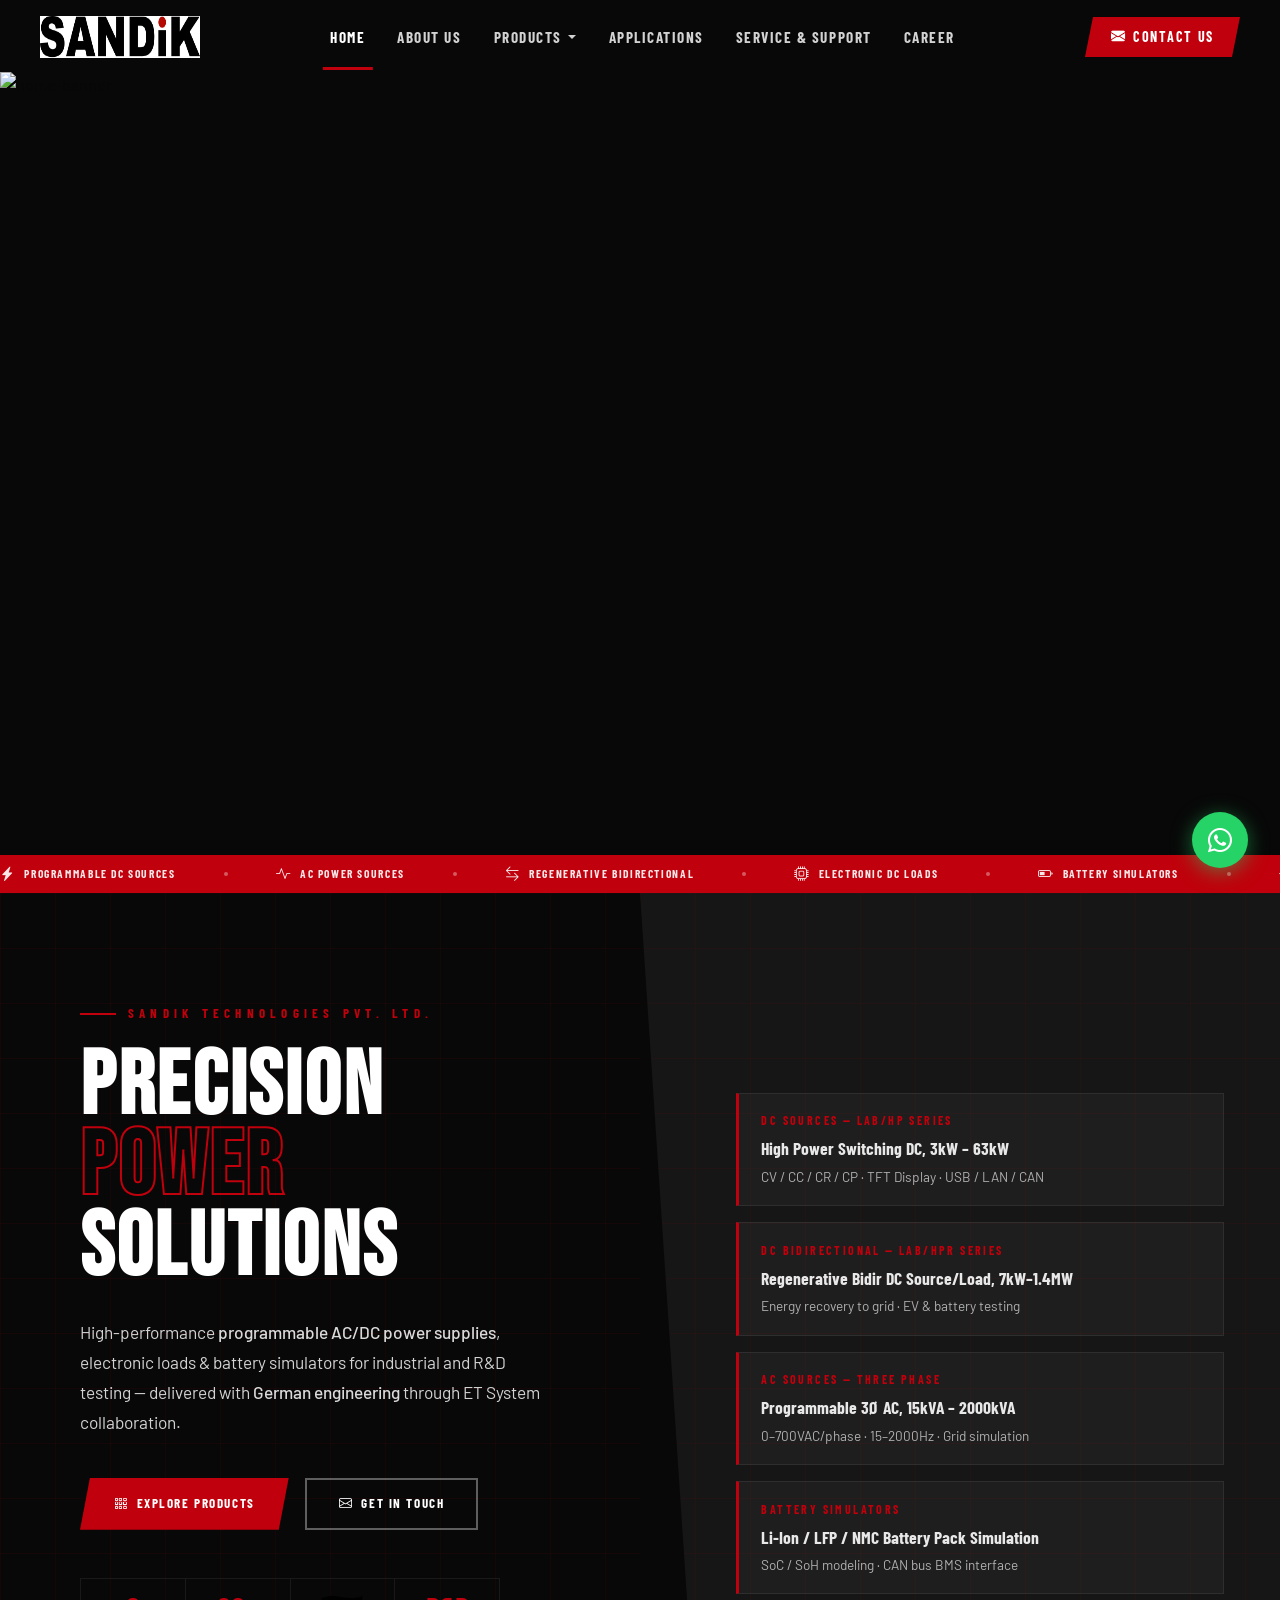
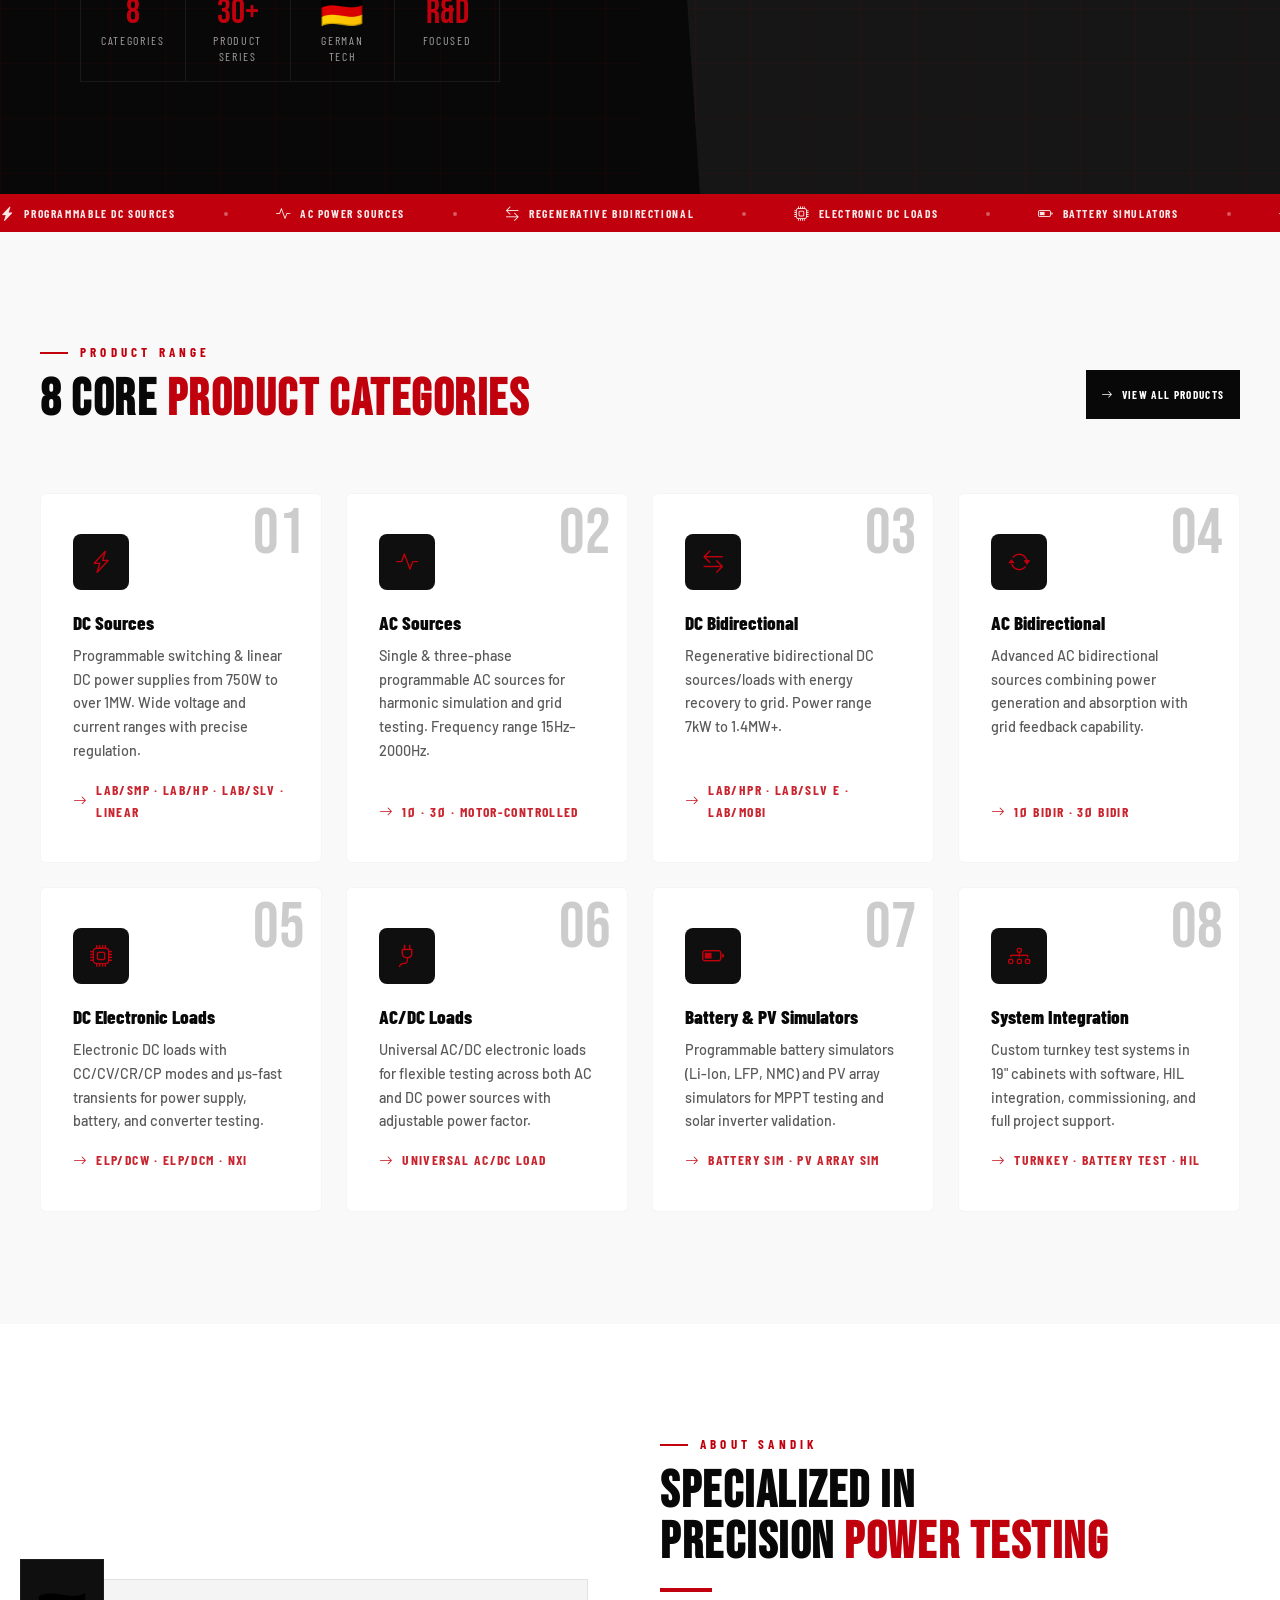
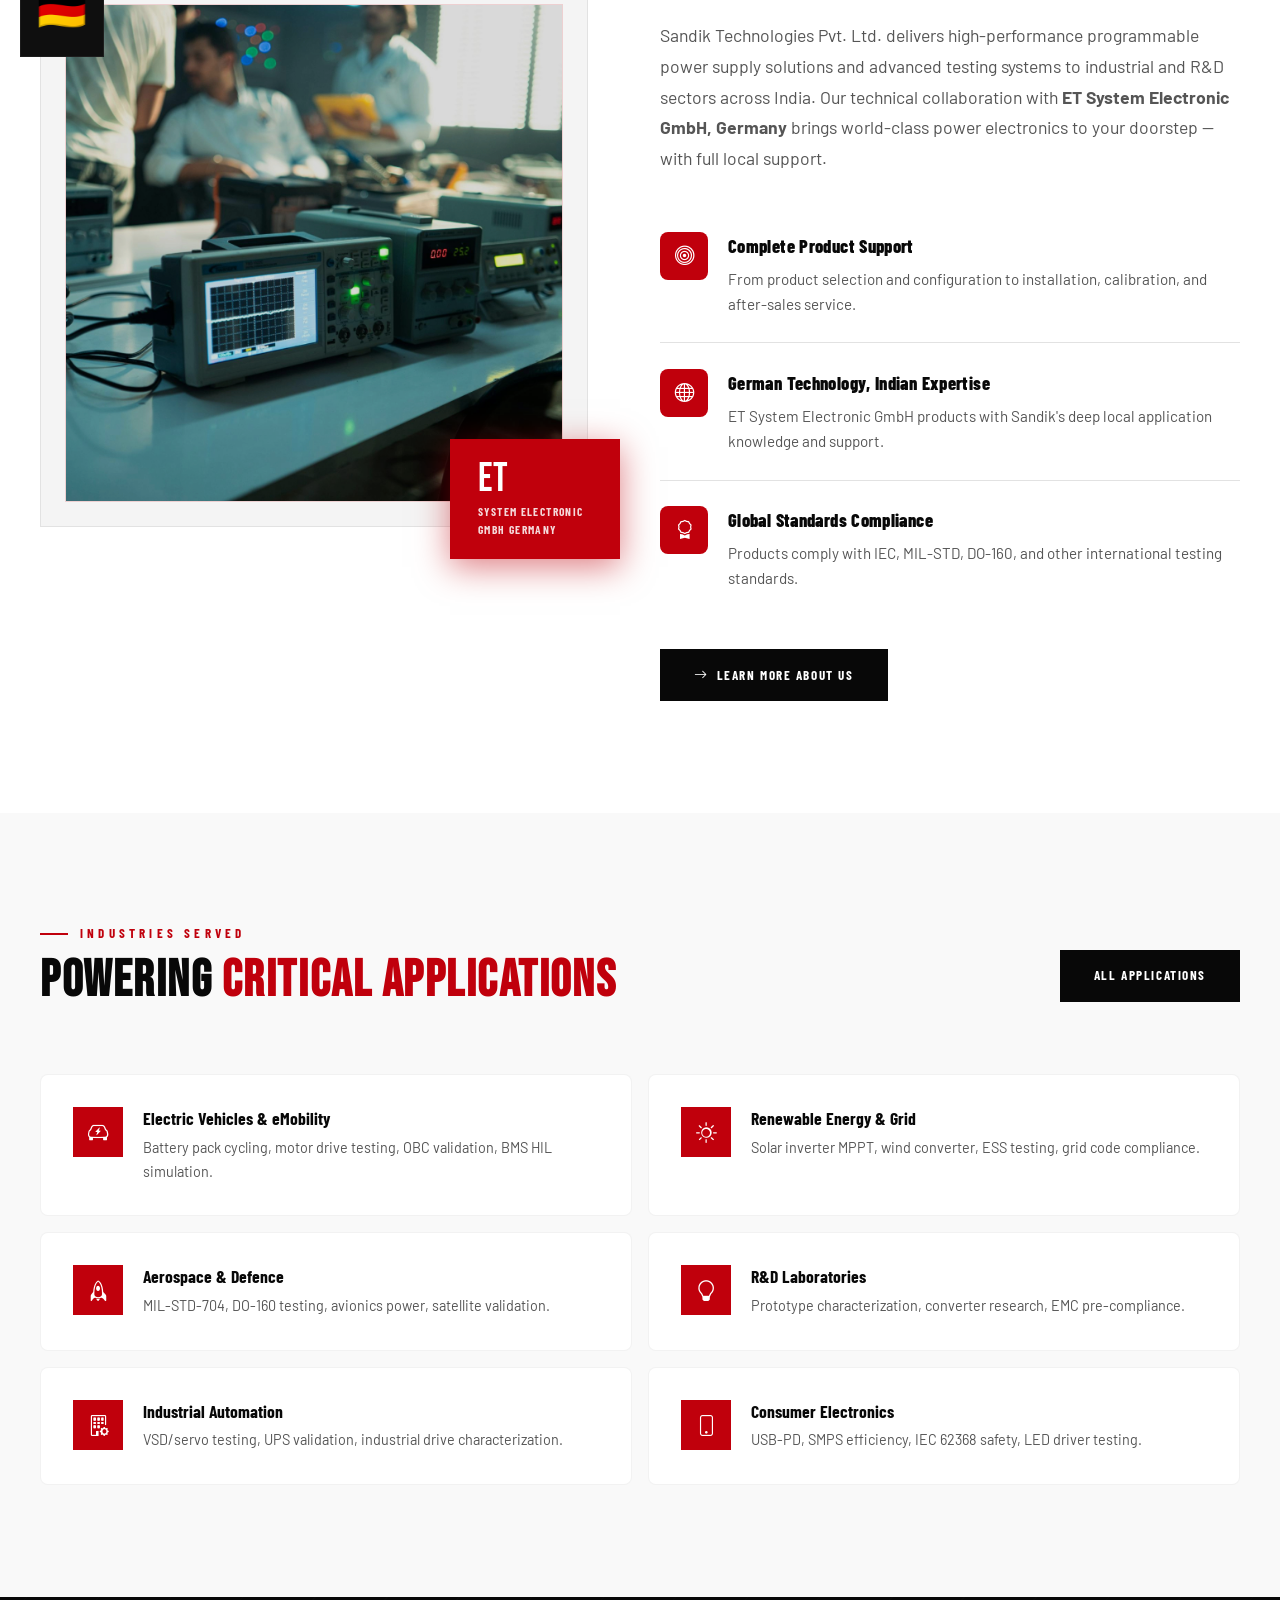
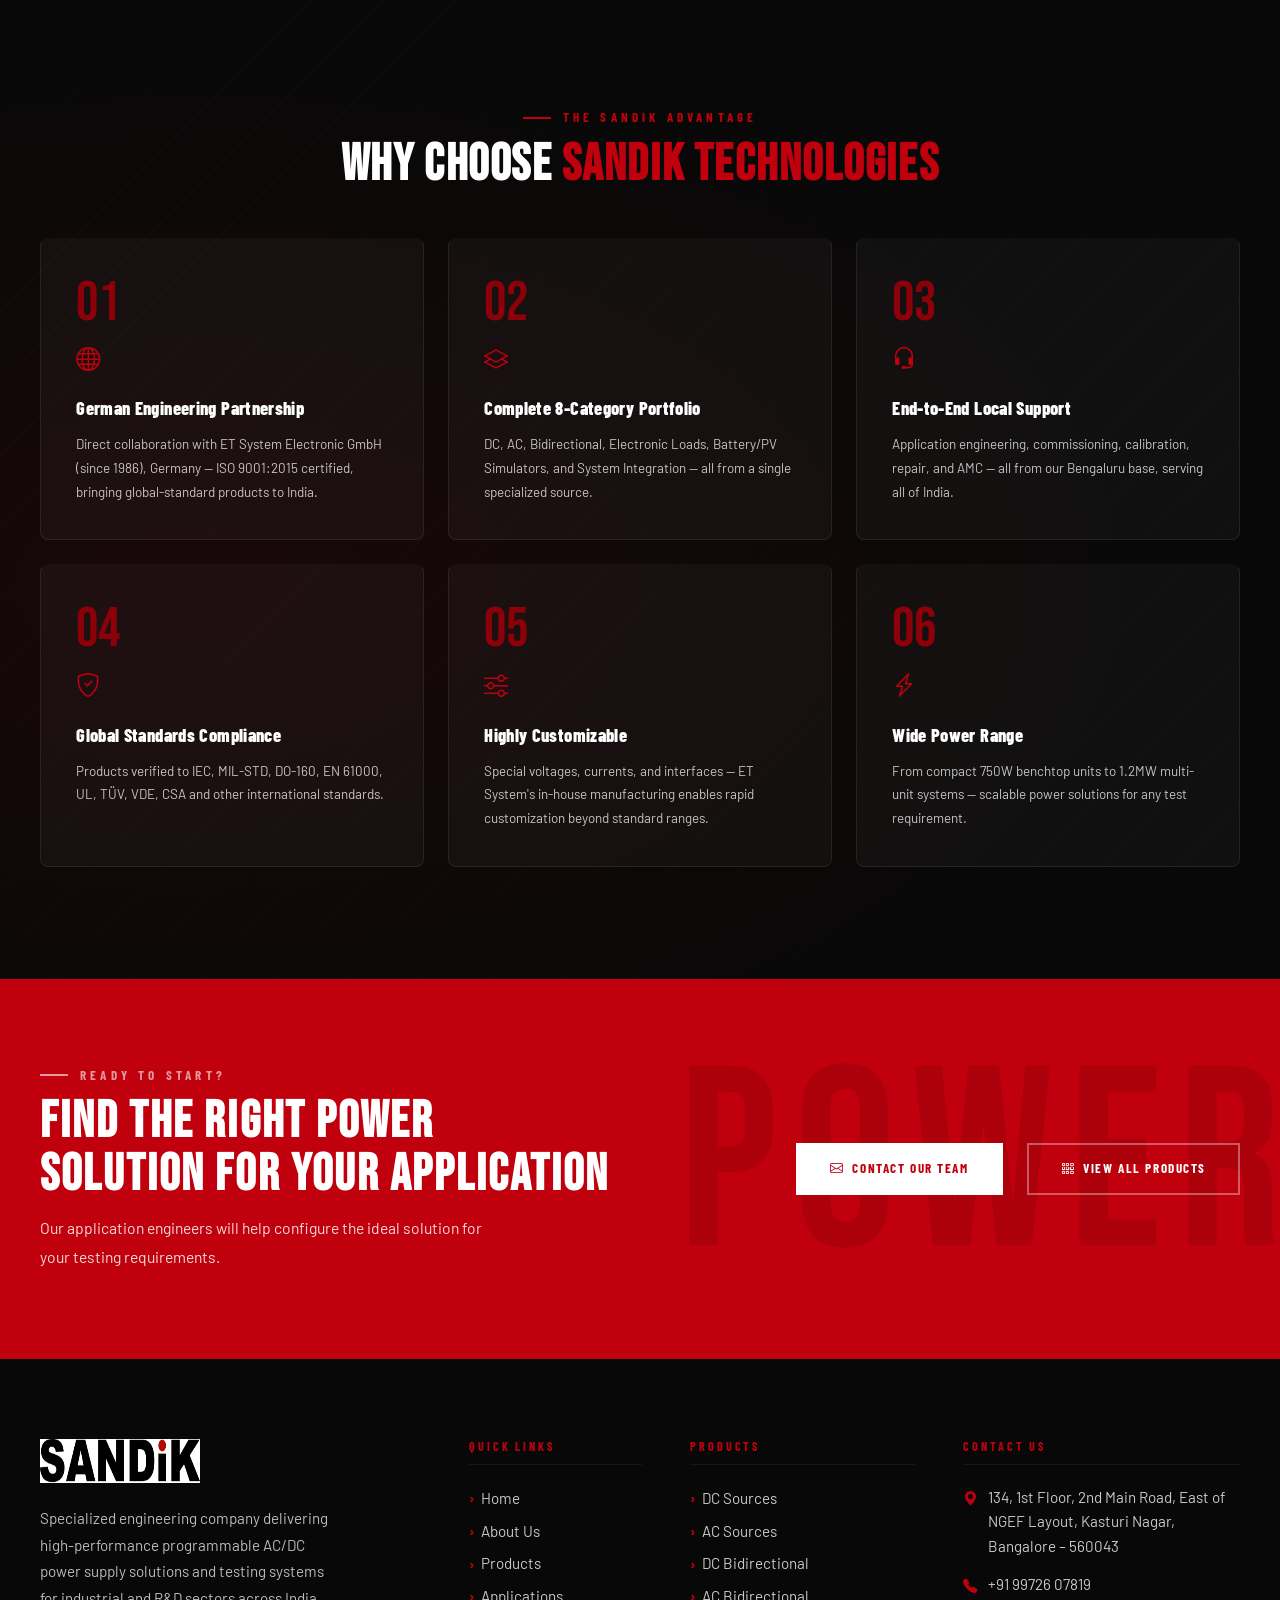
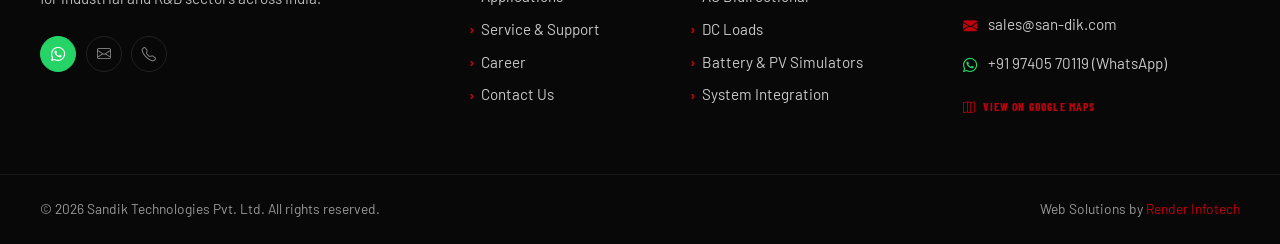
==== index.html @ a2f1951c "Improved responsiveness, added home page banner for mobile" ====
<!doctype html>
<html lang="en">
  <head>
    <meta charset="UTF-8" />
    <meta name="viewport" content="width=device-width, initial-scale=1.0" />
    <meta
      name="description"
      content="Sandik Technologies — High-performance programmable AC/DC power supply solutions and testing systems for industrial and R&D sectors. Technical collaboration with ET System Electronic GmbH, Germany."
    />
    <meta
      name="keywords"
      content="programmable power supply, DC source, AC source, electronic load, battery simulator, Sandik Technologies, ET System India"
    />
    <title>Sandik Technologies Pvt. Ltd. | Precision Power Solutions</title>

    <!-- Favicon placeholder -->
    <link rel="icon" href="../assets/images/favicon-logo.jpg" />

    <!-- Google Fonts -->
    <link rel="preconnect" href="https://fonts.googleapis.com" />
    <link rel="preconnect" href="https://fonts.gstatic.com" crossorigin />
    <link
      href="https://fonts.googleapis.com/css2?family=Bebas+Neue&family=Barlow+Condensed:wght@300;400;600;700;800&family=Barlow:wght@300;400;500;600&display=swap"
      rel="stylesheet"
    />

    <!-- Bootstrap Icons -->
    <link
      rel="stylesheet"
      href="https://cdn.jsdelivr.net/npm/bootstrap-icons@1.11.3/font/bootstrap-icons.css"
    />

    <!-- Stylesheets -->
    <link rel="stylesheet" href="../css/main.css" />
    <link rel="stylesheet" href="../css/components.css" />
    <link rel="stylesheet" href="../css/animations.css" />
    <link rel="stylesheet" href="../css/responsive.css" />
  </head>
  <body>
    <!-- ── TOAST ─────────────────────────────────── -->
    <div class="toast" id="toast" role="alert"></div>

    <!-- ════════════════════════════════════════════
     HEADER
════════════════════════════════════════════ -->
    <header id="site-header">
      <div class="header-inner">
        <!-- Logo -->
        <a href="index.html" class="logo">
          <img
            src="../assets/images/logo.jpeg"
            alt="Sandik Technologies"
            width="160"
            height="42"
          />
        </a>

        <!-- Desktop Navigation -->
        <nav class="main-nav" role="navigation" aria-label="Main Navigation">
          <div class="nav-item">
            <a href="index.html" class="nav-link active">Home</a>
          </div>

          <div class="nav-item">
            <a href="about.html" class="nav-link">About Us</a>
          </div>

          <!-- Products Mega Menu -->
          <div class="nav-item">
            <a href="products.html" class="nav-link">
              Products
              <svg viewBox="0 0 10 6"><path d="M1 1l4 4 4-4" /></svg>
            </a>
            <div class="mega-dropdown">
              <div class="mega-col">
                <div class="mega-col-title">DC Power</div>
                <a
                  href="products.html?cat=dc-sources&sub=lab-smp"
                  class="mega-link"
                >
                  <div>
                    <div class="mega-link-title">DC Sources — LAB/SMP</div>
                    <div class="mega-link-desc">Switching, 750W–2.4kW</div>
                  </div>
                </a>
                <a
                  href="products.html?cat=dc-sources&sub=lab-hp"
                  class="mega-link"
                >
                  <div>
                    <div class="mega-link-title">DC Sources — LAB/HP</div>
                    <div class="mega-link-desc">High Power, 3kW–63kW</div>
                  </div>
                </a>
                <a
                  href="products.html?cat=dc-sources&sub=lab-slv"
                  class="mega-link"
                >
                  <div>
                    <div class="mega-link-title">DC Sources — LAB/SLV</div>
                    <div class="mega-link-desc">High Voltage, up to 2000V</div>
                  </div>
                </a>
                <a
                  href="products.html?cat=dc-sources&sub=lab-linear"
                  class="mega-link"
                >
                  <div>
                    <div class="mega-link-title">Linear DC Sources</div>
                    <div class="mega-link-desc">
                      Ultra-low ripple, regulated
                    </div>
                  </div>
                </a>
              </div>
              <div class="mega-col">
                <div class="mega-col-title">AC Power</div>
                <a
                  href="products.html?cat=ac-sources&sub=1ph"
                  class="mega-link"
                >
                  <div>
                    <div class="mega-link-title">AC Sources — Single Phase</div>
                    <div class="mega-link-desc">Programmable, 45Hz–1000Hz</div>
                  </div>
                </a>
                <a
                  href="products.html?cat=ac-sources&sub=3ph"
                  class="mega-link"
                >
                  <div>
                    <div class="mega-link-title">AC Sources — Three Phase</div>
                    <div class="mega-link-desc">
                      Up to 2000kVA, worldwide grids
                    </div>
                  </div>
                </a>
                <a
                  href="products.html?cat=dc-bidir&sub=lab-hpr"
                  class="mega-link"
                >
                  <div>
                    <div class="mega-link-title">
                      DC Bidirectional — LAB/HPR
                    </div>
                    <div class="mega-link-desc">Regenerative, 7kW–1.4MW</div>
                  </div>
                </a>
                <a href="products.html?cat=ac-bidir" class="mega-link">
                  <div>
                    <div class="mega-link-title">AC Bidirectional</div>
                    <div class="mega-link-desc">Single & Three Phase</div>
                  </div>
                </a>
              </div>
              <div class="mega-col">
                <div class="mega-col-title">Loads & Simulators</div>
                <a
                  href="products.html?cat=dc-loads&sub=elp-dcw"
                  class="mega-link"
                >
                  <div>
                    <div class="mega-link-title">DC Loads — ELP/DCW</div>
                    <div class="mega-link-desc">High Speed, µs transients</div>
                  </div>
                </a>
                <a href="products.html?cat=dc-loads&sub=nxi" class="mega-link">
                  <div>
                    <div class="mega-link-title">
                      DC Loads — NXI Multi-Channel
                    </div>
                    <div class="mega-link-desc">Up to 16 channels per unit</div>
                  </div>
                </a>
                <a
                  href="products.html?cat=battery-pv-sim&sub=bat-sim"
                  class="mega-link"
                >
                  <div>
                    <div class="mega-link-title">Battery Simulators</div>
                    <div class="mega-link-desc">Li-Ion, LFP, NMC, CAN BMS</div>
                  </div>
                </a>
                <a href="products.html?cat=system-solutions" class="mega-link">
                  <div>
                    <div class="mega-link-title">System Integration</div>
                    <div class="mega-link-desc">Turnkey, HIL, Battery Test</div>
                  </div>
                </a>
              </div>
            </div>
          </div>

          <div class="nav-item">
            <a href="applications.html" class="nav-link">Applications</a>
          </div>

          <div class="nav-item">
            <a href="service-support.html" class="nav-link"
              >Service &amp; Support</a
            >
          </div>

          <div class="nav-item">
            <a href="career.html" class="nav-link">Career</a>
          </div>
        </nav>

        <!-- CTA + Hamburger -->
        <a href="contact.html" class="header-cta">
          <i class="bi bi-envelope-fill"></i> Contact Us
        </a>

        <button
          class="hamburger"
          id="hamburger"
          aria-label="Toggle menu"
          aria-expanded="false"
        >
          <span></span><span></span><span></span>
        </button>
      </div>
      <!-- /header-inner -->

      <!-- Mobile Menu -->
      <nav class="mobile-menu" id="mobileMenu" aria-label="Mobile Navigation">
        <a href="index.html" class="mob-link">Home</a>
        <a href="about.html" class="mob-link">About Us</a>
        <a href="products.html" class="mob-link">Products</a>
        <a href="products.html?cat=dc-sources" class="mob-sub">→ DC Sources</a>
        <a href="products.html?cat=ac-sources" class="mob-sub">→ AC Sources</a>
        <a href="products.html?cat=dc-bidir" class="mob-sub"
          >→ DC Bidirectional</a
        >
        <a href="products.html?cat=dc-loads" class="mob-sub"
          >→ DC Electronic Loads</a
        >
        <a href="products.html?cat=battery-pv-sim" class="mob-sub"
          >→ Battery &amp; PV Simulators</a
        >
        <a href="products.html?cat=system-solutions" class="mob-sub"
          >→ System Solutions</a
        >
        <a href="applications.html" class="mob-link">Applications</a>
        <a href="service-support.html" class="mob-link"
          >Service &amp; Support</a
        >
        <a href="career.html" class="mob-link">Career</a>
        <a href="contact.html" class="mob-link">Contact Us</a>
      </nav>
    </header>
    <!-- /HEADER -->

    <!-- ════════════════════════════════════════════
     HERO
════════════════════════════════════════════ -->
    <section class="hero-bg-container">
      <div class="hero-bg">
        <picture>
          <source
            media="(max-width: 900px)"
            srcset="assets/images/homepage-banner-mobile.png"
          />
          <img src="assets/images/homepage_banner_shifted.png" alt="home-banner" />
        </picture>
      </div>
    </section>

    <div class="feature-ribbon" aria-hidden="true">
      <div class="ribbon-track">
        <!-- Items (doubled for seamless loop) -->
        <span class="ribbon-item"
          ><i class="bi bi-lightning-charge-fill"></i>Programmable DC
          Sources</span
        >
        <span class="ribbon-sep"></span>
        <span class="ribbon-item"
          ><i class="bi bi-activity"></i>AC Power Sources</span
        >
        <span class="ribbon-sep"></span>
        <span class="ribbon-item"
          ><i class="bi bi-arrow-left-right"></i>Regenerative
          Bidirectional</span
        >
        <span class="ribbon-sep"></span>
        <span class="ribbon-item"
          ><i class="bi bi-cpu"></i>Electronic DC Loads</span
        >
        <span class="ribbon-sep"></span>
        <span class="ribbon-item"
          ><i class="bi bi-battery-half"></i>Battery Simulators</span
        >
        <span class="ribbon-sep"></span>
        <span class="ribbon-item"
          ><i class="bi bi-sun"></i>PV Array Simulators</span
        >
        <span class="ribbon-sep"></span>
        <span class="ribbon-item"
          ><i class="bi bi-diagram-3"></i>System Integration</span
        >
        <span class="ribbon-sep"></span>
        <span class="ribbon-item"
          ><i class="bi bi-shield-check"></i>Global Standards</span
        >
        <span class="ribbon-sep"></span>
        <!-- Duplicate -->
        <span class="ribbon-item"
          ><i class="bi bi-lightning-charge-fill"></i>Programmable DC
          Sources</span
        >
        <span class="ribbon-sep"></span>
        <span class="ribbon-item"
          ><i class="bi bi-activity"></i>AC Power Sources</span
        >
        <span class="ribbon-sep"></span>
        <span class="ribbon-item"
          ><i class="bi bi-arrow-left-right"></i>Regenerative
          Bidirectional</span
        >
        <span class="ribbon-sep"></span>
        <span class="ribbon-item"
          ><i class="bi bi-cpu"></i>Electronic DC Loads</span
        >
        <span class="ribbon-sep"></span>
        <span class="ribbon-item"
          ><i class="bi bi-battery-half"></i>Battery Simulators</span
        >
        <span class="ribbon-sep"></span>
        <span class="ribbon-item"
          ><i class="bi bi-sun"></i>PV Array Simulators</span
        >
        <span class="ribbon-sep"></span>
        <span class="ribbon-item"
          ><i class="bi bi-diagram-3"></i>System Integration</span
        >
        <span class="ribbon-sep"></span>
        <span class="ribbon-item"
          ><i class="bi bi-shield-check"></i>Global Standards</span
        >
        <span class="ribbon-sep"></span>
      </div>
    </div>

    <section class="hero-wrap">
      <!-- Animated background grid (right panel) -->
      <div
        class="hero-grid"
        style="position: absolute; inset: 0; z-index: 0; pointer-events: none"
      ></div>

      <!-- Left content -->
      <div class="hero-left-panel">
        <div class="hero-eyebrow">Sandik Technologies Pvt. Ltd.</div>

        <h1 class="hero-title-main">
          Precision<br />
          <span class="outline-text">Power</span><br />
          Solutions
        </h1>

        <p class="hero-subtitle">
          High-performance <strong>programmable AC/DC power supplies</strong>,
          electronic loads &amp; battery simulators for industrial and R&amp;D
          testing — delivered with <strong>German engineering</strong> through
          ET System collaboration.
        </p>

        <div class="hero-actions">
          <a href="products.html" class="btn btn-red">
            <i class="bi bi-grid-3x3-gap"></i> Explore Products
          </a>
          <a href="contact.html" class="btn btn-outline">
            <i class="bi bi-envelope"></i> Get In Touch
          </a>
        </div>

        <div class="hero-stats-row">
          <div class="hero-stat">
            <span class="hero-stat-num">8</span>
            <span class="hero-stat-lbl">Categories</span>
          </div>
          <div class="hero-stat">
            <span class="hero-stat-num">30+</span>
            <span class="hero-stat-lbl">Product Series</span>
          </div>
          <div class="hero-stat">
            <span class="hero-stat-num">🇩🇪</span>
            <span class="hero-stat-lbl">German Tech</span>
          </div>
          <div class="hero-stat">
            <span class="hero-stat-num">R&amp;D</span>
            <span class="hero-stat-lbl">Focused</span>
          </div>
        </div>
      </div>

      <!-- Right panel -->
      <div class="hero-right-panel">
        <div class="hero-grid"></div>
        <div class="hero-diagonal"></div>
        <div class="hero-products-list">
          <a
            href="products.html?cat=dc-sources&sub=lab-hp"
            class="hero-product-teaser"
          >
            <div class="hpt-cat">DC Sources — LAB/HP Series</div>
            <div class="hpt-name">High Power Switching DC, 3kW – 63kW</div>
            <div class="hpt-spec">
              CV / CC / CR / CP · TFT Display · USB / LAN / CAN
            </div>
          </a>
          <a
            href="products.html?cat=dc-bidir&sub=lab-hpr"
            class="hero-product-teaser"
          >
            <div class="hpt-cat">DC Bidirectional — LAB/HPR Series</div>
            <div class="hpt-name">
              Regenerative Bidir DC Source/Load, 7kW–1.4MW
            </div>
            <div class="hpt-spec">
              Energy recovery to grid · EV &amp; battery testing
            </div>
          </a>
          <a
            href="products.html?cat=ac-sources&sub=3ph"
            class="hero-product-teaser"
          >
            <div class="hpt-cat">AC Sources — Three Phase</div>
            <div class="hpt-name">Programmable 3Ø AC, 15kVA – 2000kVA</div>
            <div class="hpt-spec">
              0–700VAC/phase · 15–2000Hz · Grid simulation
            </div>
          </a>
          <a
            href="products.html?cat=battery-pv-sim&sub=bat-sim"
            class="hero-product-teaser"
          >
            <div class="hpt-cat">Battery Simulators</div>
            <div class="hpt-name">
              Li-Ion / LFP / NMC Battery Pack Simulation
            </div>
            <div class="hpt-spec">
              SoC / SoH modeling · CAN bus BMS interface
            </div>
          </a>
        </div>
      </div>
    </section>
    <!-- /HERO -->

    <!-- FEATURE RIBBON -->
    <div class="feature-ribbon" aria-hidden="true">
      <div class="ribbon-track">
        <!-- Items (doubled for seamless loop) -->
        <span class="ribbon-item"
          ><i class="bi bi-lightning-charge-fill"></i>Programmable DC
          Sources</span
        >
        <span class="ribbon-sep"></span>
        <span class="ribbon-item"
          ><i class="bi bi-activity"></i>AC Power Sources</span
        >
        <span class="ribbon-sep"></span>
        <span class="ribbon-item"
          ><i class="bi bi-arrow-left-right"></i>Regenerative
          Bidirectional</span
        >
        <span class="ribbon-sep"></span>
        <span class="ribbon-item"
          ><i class="bi bi-cpu"></i>Electronic DC Loads</span
        >
        <span class="ribbon-sep"></span>
        <span class="ribbon-item"
          ><i class="bi bi-battery-half"></i>Battery Simulators</span
        >
        <span class="ribbon-sep"></span>
        <span class="ribbon-item"
          ><i class="bi bi-sun"></i>PV Array Simulators</span
        >
        <span class="ribbon-sep"></span>
        <span class="ribbon-item"
          ><i class="bi bi-diagram-3"></i>System Integration</span
        >
        <span class="ribbon-sep"></span>
        <span class="ribbon-item"
          ><i class="bi bi-shield-check"></i>Global Standards</span
        >
        <span class="ribbon-sep"></span>
        <!-- Duplicate -->
        <span class="ribbon-item"
          ><i class="bi bi-lightning-charge-fill"></i>Programmable DC
          Sources</span
        >
        <span class="ribbon-sep"></span>
        <span class="ribbon-item"
          ><i class="bi bi-activity"></i>AC Power Sources</span
        >
        <span class="ribbon-sep"></span>
        <span class="ribbon-item"
          ><i class="bi bi-arrow-left-right"></i>Regenerative
          Bidirectional</span
        >
        <span class="ribbon-sep"></span>
        <span class="ribbon-item"
          ><i class="bi bi-cpu"></i>Electronic DC Loads</span
        >
        <span class="ribbon-sep"></span>
        <span class="ribbon-item"
          ><i class="bi bi-battery-half"></i>Battery Simulators</span
        >
        <span class="ribbon-sep"></span>
        <span class="ribbon-item"
          ><i class="bi bi-sun"></i>PV Array Simulators</span
        >
        <span class="ribbon-sep"></span>
        <span class="ribbon-item"
          ><i class="bi bi-diagram-3"></i>System Integration</span
        >
        <span class="ribbon-sep"></span>
        <span class="ribbon-item"
          ><i class="bi bi-shield-check"></i>Global Standards</span
        >
        <span class="ribbon-sep"></span>
      </div>
    </div>

    <!-- ════════════════════════════════════════════
     PRODUCT CATEGORIES
════════════════════════════════════════════ -->
    <section class="section section-alt">
      <div class="container">
        <div class="flex flex-between flex-wrap gap-4 mb-5 reveal">
          <div>
            <div class="section-label">Product Range</div>
            <h2 class="section-title">
              8 Core <span>Product Categories</span>
            </h2>
          </div>
          <a
            href="products.html"
            class="btn btn-dark reveal stagger-2"
            style="font-size: 0.7rem; padding: 0.85rem"
          >
            <i class="bi bi-arrow-right"></i> View All Products
          </a>
        </div>

        <div class="cat-cards-grid">
          <a
            href="products.html?cat=dc-sources"
            class="cat-card reveal delay-100"
          >
            <div class="cat-card-num">01</div>
            <div class="cat-card-icon">
              <i class="bi bi-lightning-charge"></i>
            </div>
            <div class="cat-card-title">DC Sources</div>
            <p class="cat-card-desc">
              Programmable switching &amp; linear DC power supplies from 750W to
              over 1MW. Wide voltage and current ranges with precise regulation.
            </p>
            <div class="cat-card-subs">
              <i class="bi bi-arrow-right"></i> LAB/SMP · LAB/HP · LAB/SLV ·
              Linear
            </div>
          </a>

          <a
            href="products.html?cat=ac-sources"
            class="cat-card reveal delay-200"
          >
            <div class="cat-card-num">02</div>
            <div class="cat-card-icon"><i class="bi bi-activity"></i></div>
            <div class="cat-card-title">AC Sources</div>
            <p class="cat-card-desc">
              Single &amp; three-phase programmable AC sources for harmonic
              simulation and grid testing. Frequency range 15Hz–2000Hz.
            </p>
            <div class="cat-card-subs">
              <i class="bi bi-arrow-right"></i> 1Ø · 3Ø · Motor-Controlled
            </div>
          </a>

          <a
            href="products.html?cat=dc-bidir"
            class="cat-card reveal delay-300"
          >
            <div class="cat-card-num">03</div>
            <div class="cat-card-icon">
              <i class="bi bi-arrow-left-right"></i>
            </div>
            <div class="cat-card-title">DC Bidirectional</div>
            <p class="cat-card-desc">
              Regenerative bidirectional DC sources/loads with energy recovery
              to grid. Power range 7kW to 1.4MW+.
            </p>
            <div class="cat-card-subs">
              <i class="bi bi-arrow-right"></i> LAB/HPR · LAB/SLV E · LAB/MOBI
            </div>
          </a>

          <a
            href="products.html?cat=ac-bidir"
            class="cat-card reveal delay-400"
          >
            <div class="cat-card-num">04</div>
            <div class="cat-card-icon"><i class="bi bi-arrow-repeat"></i></div>
            <div class="cat-card-title">AC Bidirectional</div>
            <p class="cat-card-desc">
              Advanced AC bidirectional sources combining power generation and
              absorption with grid feedback capability.
            </p>
            <div class="cat-card-subs">
              <i class="bi bi-arrow-right"></i> 1Ø Bidir · 3Ø Bidir
            </div>
          </a>

          <a
            href="products.html?cat=dc-loads"
            class="cat-card reveal delay-100"
          >
            <div class="cat-card-num">05</div>
            <div class="cat-card-icon"><i class="bi bi-cpu"></i></div>
            <div class="cat-card-title">DC Electronic Loads</div>
            <p class="cat-card-desc">
              Electronic DC loads with CC/CV/CR/CP modes and µs-fast transients
              for power supply, battery, and converter testing.
            </p>
            <div class="cat-card-subs">
              <i class="bi bi-arrow-right"></i> ELP/DCW · ELP/DCM · NXI
            </div>
          </a>

          <a
            href="products.html?cat=ac-dc-loads"
            class="cat-card reveal delay-200"
          >
            <div class="cat-card-num">06</div>
            <div class="cat-card-icon"><i class="bi bi-plug"></i></div>
            <div class="cat-card-title">AC/DC Loads</div>
            <p class="cat-card-desc">
              Universal AC/DC electronic loads for flexible testing across both
              AC and DC power sources with adjustable power factor.
            </p>
            <div class="cat-card-subs">
              <i class="bi bi-arrow-right"></i> Universal AC/DC Load
            </div>
          </a>

          <a
            href="products.html?cat=battery-pv-sim"
            class="cat-card reveal delay-300"
          >
            <div class="cat-card-num">07</div>
            <div class="cat-card-icon"><i class="bi bi-battery-half"></i></div>
            <div class="cat-card-title">Battery &amp; PV Simulators</div>
            <p class="cat-card-desc">
              Programmable battery simulators (Li-Ion, LFP, NMC) and PV array
              simulators for MPPT testing and solar inverter validation.
            </p>
            <div class="cat-card-subs">
              <i class="bi bi-arrow-right"></i> Battery Sim · PV Array Sim
            </div>
          </a>

          <a
            href="products.html?cat=system-solutions"
            class="cat-card reveal delay-400"
          >
            <div class="cat-card-num">08</div>
            <div class="cat-card-icon"><i class="bi bi-diagram-3"></i></div>
            <div class="cat-card-title">System Integration</div>
            <p class="cat-card-desc">
              Custom turnkey test systems in 19" cabinets with software, HIL
              integration, commissioning, and full project support.
            </p>
            <div class="cat-card-subs">
              <i class="bi bi-arrow-right"></i> Turnkey · Battery Test · HIL
            </div>
          </a>
        </div>
      </div>
    </section>

    <!-- ════════════════════════════════════════════
     ABOUT TEASER
════════════════════════════════════════════ -->
    <section class="section">
      <div class="container">
        <div class="grid-2">
          <!-- Image side -->
          <div class="reveal reveal-left">
            <div
              style="
                position: relative;
                padding-bottom: 2rem;
                padding-right: 2rem;
              "
            >
              <!-- Main frame -->
              <div
                style="
                  background: var(--light);
                  border: 1px solid var(--border);
                  aspect-ratio: 1;
                  display: flex;
                  align-items: center;
                  justify-content: center;
                  overflow: hidden;
                  position: relative;
                "
              >
                <!-- <div
                  style="
                    font-family: var(--font-display);
                    font-size: 8rem;
                    color: rgba(0, 0, 0, 0.08);
                    letter-spacing: 0.1em;
                    line-height: 1;
                    text-align: center;
                    position: relative;
                    z-index: 1;
                  "
                >
                  PRECISION<br />POWER
                </div> -->
                <div
                  style="
                    position: absolute;
                    inset: 1.5rem;
                    border: 1px solid rgba(192, 0, 12, 0.15);
                    pointer-events: none;
                  "
                >
                  <div>
                    <img
                      src="assets/images/precision-power-testing-2.jpg"
                      alt="Precision Power"
                      style="
                        width: 100%;
                        height: 100%;
                        object-fit: cover;
                        filter: brightness(0.85);
                        position: relative;
                      "
                    />
                  </div>
                </div>
              </div>
              <!-- DE badge -->
              <div
                style="
                  position: absolute;
                  top: -1.25rem;
                  left: -1.25rem;
                  background: var(--dark-1);
                  padding: 1rem;
                  font-size: 2.5rem;
                  border: 1px solid rgba(255, 255, 255, 0.06);
                  color: var(--light);
                "
              >
                🇩🇪
              </div>
              <!-- Float card -->
              <div
                style="
                  position: absolute;
                  bottom: 0;
                  right: 0;
                  background: var(--red);
                  color: var(--white);
                  padding: 1.25rem 1.75rem;
                  min-width: 170px;
                  box-shadow: 0 8px 32px rgba(192, 0, 12, 0.5);
                "
              >
                <div
                  style="
                    font-family: var(--font-display);
                    font-size: 2.5rem;
                    line-height: 1;
                  "
                >
                  ET
                </div>
                <div
                  style="
                    font-family: var(--font-heading);
                    font-weight: 700;
                    font-size: 0.72rem;
                    letter-spacing: 0.12em;
                    text-transform: uppercase;
                    opacity: 0.85;
                    margin-top: 0.2rem;
                  "
                >
                  System Electronic<br />GmbH Germany
                </div>
              </div>
            </div>
          </div>

          <!-- Text side -->
          <div class="reveal reveal-right">
            <div class="section-label">About Sandik</div>
            <h2 class="section-title">
              Specialized in<br />Precision <span>Power Testing</span>
            </h2>
            <div class="red-rule"></div>
            <p class="section-body mb-4">
              Sandik Technologies Pvt. Ltd. delivers high-performance
              programmable power supply solutions and advanced testing systems
              to industrial and R&amp;D sectors across India. Our technical
              collaboration with
              <strong>ET System Electronic GmbH, Germany</strong> brings
              world-class power electronics to your doorstep — with full local
              support.
            </p>

            <div>
              <div class="about-pillar">
                <div class="about-pillar-icon">
                  <i class="bi bi-bullseye"></i>
                </div>
                <div>
                  <div class="about-pillar-title">Complete Product Support</div>
                  <p class="about-pillar-desc">
                    From product selection and configuration to installation,
                    calibration, and after-sales service.
                  </p>
                </div>
              </div>
              <div class="about-pillar">
                <div class="about-pillar-icon"><i class="bi bi-globe"></i></div>
                <div>
                  <div class="about-pillar-title">
                    German Technology, Indian Expertise
                  </div>
                  <p class="about-pillar-desc">
                    ET System Electronic GmbH products with Sandik's deep local
                    application knowledge and support.
                  </p>
                </div>
              </div>
              <div class="about-pillar">
                <div class="about-pillar-icon"><i class="bi bi-award"></i></div>
                <div>
                  <div class="about-pillar-title">
                    Global Standards Compliance
                  </div>
                  <p class="about-pillar-desc">
                    Products comply with IEC, MIL-STD, DO-160, and other
                    international testing standards.
                  </p>
                </div>
              </div>
            </div>

            <a href="about.html" class="btn btn-dark mt-4">
              <i class="bi bi-arrow-right"></i> Learn More About Us
            </a>
          </div>
        </div>
      </div>
    </section>

    <!-- ════════════════════════════════════════════
     APPLICATIONS
════════════════════════════════════════════ -->
    <section class="section section-alt">
      <div class="container">
        <div class="grid-2 mb-5 reveal">
          <div>
            <div class="section-label">Industries Served</div>
            <h2 class="section-title">
              Powering <span>Critical Applications</span>
            </h2>
          </div>
          <div
            class="flex"
            style="align-items: flex-end; justify-content: flex-end"
          >
            <a href="applications.html" class="btn btn-dark"
              >All Applications</a
            >
          </div>
        </div>

        <div class="app-mini-grid">
          <a href="applications.html#ev" class="app-mini-card reveal delay-100">
            <div class="app-mini-icon"><i class="bi bi-ev-front"></i></div>
            <div>
              <div class="app-mini-title">
                Electric Vehicles &amp; eMobility
              </div>
              <p class="app-mini-desc">
                Battery pack cycling, motor drive testing, OBC validation, BMS
                HIL simulation.
              </p>
            </div>
          </a>
          <a
            href="applications.html#renewable"
            class="app-mini-card reveal delay-200"
          >
            <div class="app-mini-icon"><i class="bi bi-sun"></i></div>
            <div>
              <div class="app-mini-title">Renewable Energy &amp; Grid</div>
              <p class="app-mini-desc">
                Solar inverter MPPT, wind converter, ESS testing, grid code
                compliance.
              </p>
            </div>
          </a>
          <a
            href="applications.html#aerospace"
            class="app-mini-card reveal delay-300"
          >
            <div class="app-mini-icon"><i class="bi bi-rocket"></i></div>
            <div>
              <div class="app-mini-title">Aerospace &amp; Defence</div>
              <p class="app-mini-desc">
                MIL-STD-704, DO-160 testing, avionics power, satellite
                validation.
              </p>
            </div>
          </a>
          <a href="applications.html#rd" class="app-mini-card reveal delay-400">
            <div class="app-mini-icon"><i class="bi bi-lightbulb"></i></div>
            <div>
              <div class="app-mini-title">R&amp;D Laboratories</div>
              <p class="app-mini-desc">
                Prototype characterization, converter research, EMC
                pre-compliance.
              </p>
            </div>
          </a>
          <a
            href="applications.html#industrial"
            class="app-mini-card reveal delay-100"
          >
            <div class="app-mini-icon"><i class="bi bi-building-gear"></i></div>
            <div>
              <div class="app-mini-title">Industrial Automation</div>
              <p class="app-mini-desc">
                VSD/servo testing, UPS validation, industrial drive
                characterization.
              </p>
            </div>
          </a>
          <a
            href="applications.html#consumer"
            class="app-mini-card reveal delay-200"
          >
            <div class="app-mini-icon"><i class="bi bi-phone"></i></div>
            <div>
              <div class="app-mini-title">Consumer Electronics</div>
              <p class="app-mini-desc">
                USB-PD, SMPS efficiency, IEC 62368 safety, LED driver testing.
              </p>
            </div>
          </a>
        </div>
      </div>
    </section>

    <!-- ════════════════════════════════════════════
     WHY SANDIK
════════════════════════════════════════════ -->
    <section class="section section-dark">
      <div class="container" style="position: relative; z-index: 1">
        <div class="text-center mb-5 reveal">
          <div class="section-label" style="justify-content: center">
            The Sandik Advantage
          </div>
          <h2 class="section-title light">
            Why Choose <span>Sandik Technologies</span>
          </h2>
        </div>

        <div class="why-grid">
          <div class="why-card reveal delay-100">
            <div class="why-num">01</div>
            <i class="why-icon bi bi-globe"></i>
            <div class="why-title">German Engineering Partnership</div>
            <p class="why-text">
              Direct collaboration with ET System Electronic GmbH (since 1986),
              Germany — ISO 9001:2015 certified, bringing global-standard
              products to India.
            </p>
          </div>
          <div class="why-card reveal delay-200">
            <div class="why-num">02</div>
            <i class="why-icon bi bi-layers"></i>
            <div class="why-title">Complete 8-Category Portfolio</div>
            <p class="why-text">
              DC, AC, Bidirectional, Electronic Loads, Battery/PV Simulators,
              and System Integration — all from a single specialized source.
            </p>
          </div>
          <div class="why-card reveal delay-300">
            <div class="why-num">03</div>
            <i class="why-icon bi bi-headset"></i>
            <div class="why-title">End-to-End Local Support</div>
            <p class="why-text">
              Application engineering, commissioning, calibration, repair, and
              AMC — all from our Bengaluru base, serving all of India.
            </p>
          </div>
          <div class="why-card reveal delay-400">
            <div class="why-num">04</div>
            <i class="why-icon bi bi-shield-check"></i>
            <div class="why-title">Global Standards Compliance</div>
            <p class="why-text">
              Products verified to IEC, MIL-STD, DO-160, EN 61000, UL, TÜV, VDE,
              CSA and other international standards.
            </p>
          </div>
          <div class="why-card reveal delay-100">
            <div class="why-num">05</div>
            <i class="why-icon bi bi-sliders"></i>
            <div class="why-title">Highly Customizable</div>
            <p class="why-text">
              Special voltages, currents, and interfaces — ET System's in-house
              manufacturing enables rapid customization beyond standard ranges.
            </p>
          </div>
          <div class="why-card reveal delay-200">
            <div class="why-num">06</div>
            <i class="why-icon bi bi-lightning-charge"></i>
            <div class="why-title">Wide Power Range</div>
            <p class="why-text">
              From compact 750W benchtop units to 1.2MW multi-unit systems —
              scalable power solutions for any test requirement.
            </p>
          </div>
        </div>
      </div>
    </section>

    <!-- ════════════════════════════════════════════
     CTA
════════════════════════════════════════════ -->
    <section class="cta-section section-red">
      <div class="container" style="position: relative; z-index: 1">
        <div class="flex flex-between flex-wrap gap-4 reveal">
          <div>
            <div class="section-label" style="--red: rgba(255, 255, 255, 0.6)">
              Ready to Start?
            </div>
            <h2
              style="
                font-family: var(--font-display);
                font-size: clamp(2rem, 4vw, 3.5rem);
                color: var(--white);
                letter-spacing: 0.04em;
                line-height: 1.02;
                margin-bottom: 0.75rem;
              "
            >
              Find the Right Power<br />Solution for Your Application
            </h2>
            <p
              style="
                color: rgba(255, 255, 255, 0.85);
                font-size: 0.98rem;
                max-width: 460px;
                line-height: 1.85;
              "
            >
              Our application engineers will help configure the ideal solution
              for your testing requirements.
            </p>
          </div>
          <div class="flex flex-wrap gap-3" style="align-items: center">
            <a href="contact.html" class="btn btn-white">
              <i class="bi bi-envelope"></i> Contact Our Team
            </a>
            <a href="products.html" class="btn btn-outline">
              <i class="bi bi-grid-3x3-gap"></i> View All Products
            </a>
          </div>
        </div>
      </div>
    </section>

    <!-- PARTNER STRIP -->
    <!-- <section
      style="
        padding: 2.5rem 0;
        background: var(--lighter);
        border-top: 1px solid var(--border);
      "
    >
      <div class="container">
        <div
          class="reveal flex flex-between flex-wrap gap-4"
          style="
            background: var(--white);
            border: 1px solid var(--border);
            padding: 1.5rem 2rem;
            max-width: 760px;
          "
        >
          <div style="font-size: 2.8rem; flex-shrink: 0">🇩🇪</div>
          <div>
            <div
              style="
                font-family: var(--font-heading);
                font-weight: 700;
                font-size: 0.65rem;
                letter-spacing: 0.18em;
                text-transform: uppercase;
                color: var(--mid);
                margin-bottom: 0.3rem;
              "
            >
              In Technical Collaboration With
            </div>
            <div
              style="
                font-family: var(--font-heading);
                font-weight: 800;
                font-size: 1.15rem;
              "
            >
              ET System Electronic GmbH, Germany
            </div>
            <div
              style="font-size: 0.8rem; color: var(--mid); margin-top: 0.2rem"
            >
              Manufacturers of high-precision programmable power electronics
              since 1986
            </div>
          </div>
          <a
            href="https://www.et-system.de/en/"
            target="_blank"
            rel="noopener"
            class="btn btn-red btn-sm"
            style="white-space: nowrap; align-self: center"
          >
            <i class="bi bi-box-arrow-up-right"></i> Visit ET System
          </a>
        </div>
      </div>
    </section> -->

    <!-- ════════════════════════════════════════════
     FOOTER
════════════════════════════════════════════ -->
    <footer class="site-footer">
      <div class="footer-main">
        <div class="container">
          <div class="footer-grid">
            <!-- Brand -->
            <div>
              <div class="footer-brand">
                <img
                  src="../assets/images/logo.jpeg"
                  alt="Sandik Technologies"
                  width="160"
                  height="44"
                />
              </div>
              <p class="footer-tagline">
                Specialized engineering company delivering high-performance
                programmable AC/DC power supply solutions and testing systems
                for industrial and R&amp;D sectors across India.
              </p>
              <div class="footer-socials">
                <a
                  href="https://wa.me/919740570119"
                  target="_blank"
                  rel="noopener"
                  class="social-btn"
                  aria-label="WhatsApp"
                  style="
                    background: #25d366;
                    border-color: #25d366;
                    color: white;
                  "
                >
                  <i class="bi bi-whatsapp"></i>
                </a>
                <a
                  href="mailto:sales@san-dik.com"
                  class="social-btn"
                  aria-label="Email"
                >
                  <i class="bi bi-envelope"></i>
                </a>
                <a
                  href="tel:+919972607819"
                  class="social-btn"
                  aria-label="Phone"
                >
                  <i class="bi bi-telephone"></i>
                </a>
              </div>
              <!-- <div
                style="
                  margin-top: 1.5rem;
                  font-family: var(--font-heading);
                  font-weight: 700;
                  font-size: 0.62rem;
                  letter-spacing: 0.18em;
                  text-transform: uppercase;
                  color: rgba(255, 255, 255, 0.2);
                  margin-bottom: 0.4rem;
                "
              >
                In Technical Collaboration With
              </div>
              <div
                style="
                  font-family: var(--font-heading);
                  font-weight: 700;
                  font-size: 0.88rem;
                  color: rgba(255, 255, 255, 0.45);
                "
              >
                🇩🇪 ET System Electronic GmbH, Germany
              </div> -->
            </div>

            <!-- Quick Links -->
            <div>
              <div class="footer-heading">Quick Links</div>
              <nav class="footer-links">
                <a href="index.html" class="footer-link">Home</a>
                <a href="about.html" class="footer-link">About Us</a>
                <a href="products.html" class="footer-link">Products</a>
                <a href="applications.html" class="footer-link">Applications</a>
                <a href="service-support.html" class="footer-link"
                  >Service &amp; Support</a
                >
                <a href="career.html" class="footer-link">Career</a>
                <a href="contact.html" class="footer-link">Contact Us</a>
              </nav>
            </div>

            <!-- Products -->
            <div>
              <div class="footer-heading">Products</div>
              <nav class="footer-links">
                <a href="products.html?cat=dc-sources" class="footer-link"
                  >DC Sources</a
                >
                <a href="products.html?cat=ac-sources" class="footer-link"
                  >AC Sources</a
                >
                <a href="products.html?cat=dc-bidir" class="footer-link"
                  >DC Bidirectional</a
                >
                <a href="products.html?cat=ac-bidir" class="footer-link"
                  >AC Bidirectional</a
                >
                <a href="products.html?cat=dc-loads" class="footer-link"
                  >DC Loads</a
                >
                <a href="products.html?cat=battery-pv-sim" class="footer-link"
                  >Battery &amp; PV Simulators</a
                >
                <a href="products.html?cat=system-solutions" class="footer-link"
                  >System Integration</a
                >
              </nav>
            </div>

            <!-- Contact -->
            <div>
              <div class="footer-heading">Contact Us</div>
              <div class="footer-contact-item">
                <i class="bi bi-geo-alt-fill"></i>
                <span
                  >134, 1st Floor, 2nd Main Road, East of NGEF Layout, Kasturi
                  Nagar, Bangalore – 560043</span
                >
              </div>
              <div class="footer-contact-item">
                <i class="bi bi-telephone-fill"></i>
                <a href="tel:+919972607819">+91 99726 07819</a>
              </div>
              <div class="footer-contact-item">
                <i class="bi bi-envelope-fill"></i>
                <a href="mailto:sales@san-dik.com">sales@san-dik.com</a>
              </div>
              <div class="footer-contact-item">
                <i class="bi bi-whatsapp" style="color: #25d366"></i>
                <a
                  href="https://wa.me/919740570119"
                  target="_blank"
                  rel="noopener"
                  >+91 97405 70119 (WhatsApp)</a
                >
              </div>
              <div style="margin-top: 1rem">
                <a
                  href="https://www.google.com/maps/place/ET+System+(India)/@13.0002992,77.6614706"
                  target="_blank"
                  rel="noopener"
                  style="
                    display: inline-flex;
                    align-items: center;
                    gap: 0.4rem;
                    color: var(--red);
                    font-family: var(--font-heading);
                    font-weight: 700;
                    font-size: 0.72rem;
                    letter-spacing: 0.1em;
                    text-transform: uppercase;
                  "
                >
                  <i class="bi bi-map"></i> View on Google Maps
                </a>
              </div>
            </div>
          </div>
        </div>
      </div>

      <div class="footer-bottom">
        <div class="container flex flex-between flex-wrap gap-2">
          <span
            >&copy; <span class="current-year"></span> Sandik Technologies Pvt.
            Ltd. All rights reserved.</span
          >
          <!-- <span
            >In technical collaboration with
            <a
              href="https://www.et-system.de/en/"
              target="_blank"
              rel="noopener"
              >ET System Electronic GmbH, Germany</a
            ></span
          > -->
          <span
            >Web Solutions by
            <a
              href="https://www.renderinfotech.com/"
              target="_blank"
              rel="noopener"
              >Render Infotech</a
            ></span
          >
        </div>
      </div>
    </footer>

    <!-- ── FLOATING UI ────────────────────────────── -->
    <a
      href="https://wa.me/919740570119"
      target="_blank"
      rel="noopener"
      class="wa-fab"
      aria-label="Chat on WhatsApp"
    >
      <i class="bi bi-whatsapp"></i>
    </a>

    <button class="scroll-top" id="scrollTopBtn" aria-label="Scroll to top">
      <i class="bi bi-arrow-up"></i>
    </button>

    <!-- ── SCRIPTS ────────────────────────────────── -->
    <script src="../js/main.js"></script>
  </body>
</html>
---- css/main.css ----
/* ============================================================
   SANDIK TECHNOLOGIES — MAIN STYLESHEET
   Version: 3.0  |  Design: Industrial Precision
   ============================================================ */

/* ── GOOGLE FONTS ────────────────────────────── */
@import url("https://fonts.googleapis.com/css2?family=Bebas+Neue&family=Barlow+Condensed:wght@300;400;600;700;800&family=Barlow:wght@300;400;500;600&display=swap");

/* ── CSS VARIABLES ───────────────────────────── */
:root {
  /* Brand Colors */
  --red: #c0000c;
  --red-dk: #8b0009;
  --red-lt: rgba(192, 0, 12, 0.12);
  --red-xlt: rgba(192, 0, 12, 0.06);

  /* Neutrals */
  --black: #080808;
  --dark-1: #0f0f0f;
  --dark-2: #161616;
  --dark-3: #202020;
  --dark-4: #2a2a2a;
  --mid: #555555;
  --light: #f4f4f4;
  --lighter: #f9f9f9;
  --border: #e2e2e2;
  --border-dk: rgba(255, 255, 255, 0.07);
  --white: #ffffff;

  /* Typography */
  --font-display: "Bebas Neue", cursive;
  --font-heading: "Barlow Condensed", sans-serif;
  --font-body: "Barlow", sans-serif;

  /* Spacing */
  --space-xs: 0.5rem;
  --space-sm: 1rem;
  --space-md: 2rem;
  --space-lg: 4rem;
  --space-xl: 7rem;

  /* Transitions */
  --t-fast: 0.18s ease;
  --t-med: 0.3s ease;
  --t-slow: 0.5s ease;

  /* Shadows */
  --shadow-sm: 0 2px 12px rgba(0, 0, 0, 0.08);
  --shadow-md: 0 8px 32px rgba(0, 0, 0, 0.12);
  --shadow-lg: 0 20px 60px rgba(0, 0, 0, 0.18);
  --shadow-red: 0 8px 28px rgba(192, 0, 12, 0.35);
}

/* ── RESET & BASE ────────────────────────────── */
*,
*::before,
*::after {
  box-sizing: border-box;
  margin: 0;
  padding: 0;
}

html {
  font-size: 16px;
  scroll-behavior: smooth;
  -webkit-font-smoothing: antialiased;
}

body {
  font-family: var(--font-body);
  font-weight: 400;
  color: var(--black);
  background: var(--white);
  overflow-x: hidden;
  line-height: 1.6;
}

img {
  display: block;
  max-width: 100%;
  height: auto;
}
a {
  color: inherit;
  text-decoration: none;
}
button {
  font-family: inherit;
  cursor: pointer;
  border: none;
  background: none;
}
ul,
ol {
  list-style: none;
}
input,
select,
textarea {
  font-family: inherit;
}

/* ── TYPOGRAPHY ──────────────────────────────── */
.t-display {
  font-family: var(--font-display);
  letter-spacing: 0.04em;
  line-height: 0.95;
}

.t-heading {
  font-family: var(--font-heading);
  font-weight: 700;
  letter-spacing: 0.02em;
}

.section-label {
  font-family: var(--font-heading);
  font-weight: 700;
  font-size: 0.82rem;
  line-height: 1.35;
  letter-spacing: 0.32em;
  text-transform: uppercase;
  color: var(--red);
  display: flex;
  align-items: center;
  gap: 0.75rem;
  margin-bottom: 0.75rem;
}

.section-label::before {
  content: "";
  display: block;
  width: 28px;
  height: 2px;
  background: var(--red);
  flex-shrink: 0;
}

.section-title {
  font-family: var(--font-display);
  font-size: clamp(2.2rem, 4vw, 3.2rem);
  line-height: 1;
  letter-spacing: 0.03em;
  margin-bottom: 1.25rem;
}

.section-title span {
  color: var(--red);
}
.section-title.light {
  color: var(--white);
}

.section-body {
  font-size: 1.1rem;
  line-height: 1.75;
  color: var(--mid);
  max-width: 600px;
}

/* ── LAYOUT ──────────────────────────────────── */
.container {
  width: 100%;
  max-width: 1300px;
  margin: 0 auto;
  padding: 0 2.5rem;
}

.container-fluid {
  width: 100%;
  padding: 0 2.5rem;
}

.section {
  padding: var(--space-xl) 0;
}
.section-sm {
  padding: var(--space-lg) 0;
}

.section-alt {
  background: var(--lighter);
}
.section-dark {
  background: var(--black);
  position: relative;
  overflow: hidden;
}
.section-dark::before {
  content: "";
  position: absolute;
  inset: 0;
  background:
    radial-gradient(
      ellipse at 15% 60%,
      rgba(192, 0, 12, 0.09) 0%,
      transparent 65%
    ),
    repeating-linear-gradient(
      -45deg,
      transparent,
      transparent 50px,
      rgba(255, 255, 255, 0.01) 50px,
      rgba(255, 255, 255, 0.01) 51px
    );
  pointer-events: none;
}

.section-red {
  background: var(--red);
  position: relative;
  overflow: hidden;
}

/* Grid helpers */
.grid-2 {
  display: grid;
  grid-template-columns: 1fr 1fr;
  gap: 2.5rem;
  align-items: center;
}
.grid-3 {
  display: grid;
  grid-template-columns: repeat(3, 1fr);
  gap: 1.5rem;
}
.grid-4 {
  display: grid;
  grid-template-columns: repeat(4, 1fr);
  gap: 1.5rem;
}

/* Red divider */
.red-rule {
  width: 52px;
  height: 4px;
  background: var(--red);
  margin-bottom: 1.75rem;
}

/* ── HEADER / NAVBAR ─────────────────────────── */
#site-header {
  position: fixed;
  top: 0;
  left: 0;
  right: 0;
  z-index: 1000;
  transition:
    background var(--t-med),
    box-shadow var(--t-med);
}

#site-header.scrolled {
  background: rgba(8, 8, 8, 0.97);
  backdrop-filter: blur(16px);
  box-shadow:
    0 1px 0 rgba(192, 0, 12, 0.6),
    0 4px 32px rgba(0, 0, 0, 0.5);
}

.header-inner {
  display: flex;
  align-items: center;
  justify-content: space-between;
  height: 74px;
  padding: 0 2.5rem;
}

/* Logo */
.logo {
  display: flex;
  align-items: center;
  gap: 0.75rem;
}

.logo img {
  height: 42px;
  /* filter: brightness(0) invert(1); */
  transition: transform var(--t-fast);
}

.logo:hover img {
  transform: scale(1.04);
}

/* Main nav */
.main-nav {
  display: flex;
  align-items: center;
  gap: 0;
}

.nav-item {
  position: relative;
}

.nav-link {
  font-family: var(--font-heading);
  font-weight: 700;
  font-size: 0.95rem;
  line-height: 1.2;
  letter-spacing: 0.1em;
  text-transform: uppercase;
  color: rgba(255, 255, 255, 0.82);
  padding: 1.5rem 1rem;
  display: flex;
  align-items: center;
  gap: 0.3rem;
  position: relative;
  transition: color var(--t-fast);
}

.nav-link::after {
  content: "";
  position: absolute;
  bottom: 0;
  left: 50%;
  transform: translateX(-50%);
  width: 0;
  height: 3px;
  background: var(--red);
  transition: width var(--t-med);
}

.nav-link:hover,
.nav-link.active {
  color: var(--white);
}
.nav-link:hover::after,
.nav-link.active::after {
  width: 75%;
}

.nav-link svg {
  width: 10px;
  height: 10px;
  fill: currentColor;
  transition: transform var(--t-fast);
}

.nav-item:hover .nav-link svg {
  transform: rotate(180deg);
}

/* Dropdown */
.dropdown {
  display: none;
  position: absolute;
  top: 100%;
  left: 0;
  background: var(--dark-2);
  border-top: 2px solid var(--red);
  min-width: 220px;
  box-shadow: 0 16px 48px rgba(0, 0, 0, 0.6);
  z-index: 200;
}

.nav-item:hover .dropdown {
  display: block;
}

.dropdown-item {
  display: block;
  font-family: var(--font-heading);
  font-weight: 700;
  font-size: 0.78rem;
  letter-spacing: 0.07em;
  text-transform: uppercase;
  color: rgba(255, 255, 255, 0.6);
  padding: 0.75rem 1.25rem;
  border-bottom: 1px solid rgba(255, 255, 255, 0.04);
  transition: all var(--t-fast);
}

.dropdown-item:hover {
  color: var(--white);
  background: var(--red-lt);
  padding-left: 1.6rem;
}

/* Mega dropdown */
.mega-dropdown {
  display: none;
  position: absolute;
  top: 100%;
  left: -60px;
  background: var(--dark-2);
  border-top: 3px solid var(--red);
  width: 760px;
  box-shadow: 0 16px 48px rgba(0, 0, 0, 0.6);
  z-index: 200;
}

.nav-item:hover .mega-dropdown {
  display: flex;
}

.mega-col {
  flex: 1;
  padding: 1.5rem;
  border-right: 1px solid rgba(255, 255, 255, 0.06);
}

.mega-col:last-child {
  border-right: none;
}

.mega-col-title {
  font-family: var(--font-heading);
  font-weight: 800;
  font-size: 0.9rem;
  letter-spacing: 0.16em;
  text-transform: uppercase;
  color: var(--red);
  margin-bottom: 1.2rem;
  padding-bottom: 0.6rem;
  border-bottom: 1px solid rgba(255, 255, 255, 0.08);
}

.mega-link {
  display: flex;
  align-items: flex-start;
  gap: 0.6rem;
  padding: 0.5rem 0;
  cursor: pointer;
  transition: all var(--t-fast);
}

.mega-link:hover .mega-link-title {
  color: var(--red);
}

.mega-link-title {
  font-family: var(--font-heading);
  font-weight: 700;
  font-size: 0.9rem;
  color: rgba(255, 255, 255, 0.9);
  transition: color var(--t-fast);
}

.mega-link-desc {
  font-size: 0.85rem;
  color: rgba(255, 255, 255, 0.45);
  line-height: 1.5;
}

/* Header CTA */
.header-cta {
  font-family: var(--font-heading);
  font-weight: 700;
  font-size: 0.88rem;
  line-height: 1.2;
  letter-spacing: 0.12em;
  text-transform: uppercase;
  color: var(--white);
  background: var(--red);
  padding: 0.6rem 1.5rem;
  border: 2px solid var(--red);
  transition: all var(--t-fast);
  clip-path: polygon(8px 0%, 100% 0%, calc(100% - 8px) 100%, 0% 100%);
  display: flex;
  align-items: center;
  gap: 0.4rem;
}

.header-cta:hover {
  background: var(--red-dk);
  border-color: var(--red-dk);
  transform: scaleX(1.03);
}

/* Hamburger */
.hamburger {
  display: none;
  flex-direction: column;
  gap: 5px;
  padding: 0.5rem;
  cursor: pointer;
}

.hamburger span {
  display: block;
  width: 22px;
  height: 2px;
  background: var(--white);
  transition: all var(--t-fast);
}

/* Mobile drawer */
.mobile-menu {
  display: none;
  position: fixed;
  top: 74px;
  left: 0;
  right: 0;
  background: var(--dark-1);
  border-top: 2px solid var(--red);
  z-index: 999;
  max-height: calc(100vh - 74px);
  overflow-y: auto;
  transform: translateY(-10px);
  opacity: 0;
  transition: all var(--t-med);
}

.mobile-menu.open {
  transform: translateY(0);
  opacity: 1;
  display: block;
}

.mob-link {
  display: block;
  font-family: var(--font-heading);
  font-weight: 700;
  font-size: 0.9rem;
  letter-spacing: 0.1em;
  text-transform: uppercase;
  color: rgba(255, 255, 255, 0.7);
  padding: 1rem 2rem;
  border-bottom: 1px solid rgba(255, 255, 255, 0.04);
  transition: all var(--t-fast);
}

.mob-link:hover {
  color: var(--white);
  background: var(--red-lt);
}

.mob-sub {
  display: block;
  font-family: var(--font-heading);
  font-size: 0.78rem;
  letter-spacing: 0.06em;
  color: rgba(255, 255, 255, 0.4);
  padding: 0.65rem 2.5rem;
  border-bottom: 1px solid rgba(255, 255, 255, 0.03);
  transition: all var(--t-fast);
}

.mob-sub:hover {
  color: var(--red);
  background: rgba(255, 255, 255, 0.02);
}

/* ── BUTTONS ─────────────────────────────────── */
.btn {
  display: inline-flex;
  align-items: center;
  gap: 0.5rem;
  font-family: var(--font-heading);
  font-weight: 700;
  font-size: 0.82rem;
  letter-spacing: 0.12em;
  text-transform: uppercase;
  padding: 0.85rem 2rem;
  border: 2px solid transparent;
  transition: all var(--t-fast);
  cursor: pointer;
}

.btn-red {
  background: var(--red);
  color: var(--white);
  border-color: var(--red);
  clip-path: polygon(10px 0%, 100% 0%, calc(100% - 10px) 100%, 0% 100%);
}
.btn-red:hover {
  background: var(--red-dk);
  border-color: var(--red-dk);
  transform: translateY(-2px);
  box-shadow: var(--shadow-red);
}

.btn-outline {
  background: transparent;
  color: var(--white);
  border-color: rgba(255, 255, 255, 0.35);
}
.btn-outline:hover {
  border-color: var(--white);
  background: rgba(255, 255, 255, 0.07);
}

.btn-dark {
  background: var(--black);
  color: var(--white);
  border-color: var(--black);
}
.btn-dark:hover {
  background: var(--red);
  border-color: var(--red);
}

.btn-white {
  background: var(--white);
  color: var(--red);
  border-color: var(--white);
}
.btn-white:hover {
  background: var(--light);
}

.btn-sm {
  font-size: 0.88rem;
  line-height: 1.2;
  padding: 0.55rem 1.3rem;
}

/* ── CARDS ───────────────────────────────────── */
.card {
  background: var(--white);
  border: 1px solid var(--border);
  overflow: hidden;
  transition: all var(--t-med);
}

.card:hover {
  box-shadow: var(--shadow-md);
  transform: translateY(-4px);
}

.card-img {
  width: 100%;
  aspect-ratio: 16/10;
  object-fit: cover;
  background: var(--dark-2);
}

.card-body {
  padding: 1.6rem;
}

/* ── STAT BLOCK ──────────────────────────────── */
.stat-block {
  text-align: center;
  padding: 2rem;
}

.stat-num {
  font-family: var(--font-display);
  font-size: 3.2rem;
  color: var(--red);
  line-height: 1;
  display: block;
}

.stat-label {
  font-family: var(--font-heading);
  font-size: 0.68rem;
  letter-spacing: 0.16em;
  text-transform: uppercase;
  color: rgba(255, 255, 255, 0.4);
  margin-top: 0.3rem;
  display: block;
}

/* ── PAGE HERO (inner pages) ─────────────────── */
.page-hero {
  background: var(--black);
  padding: 8rem 0 4rem;
  border-bottom: 3px solid var(--red);
  position: relative;
  overflow: hidden;
}

.page-hero::after {
  content: "";
  position: absolute;
  inset: 0;
  background: linear-gradient(
    to right,
    rgba(0, 0, 0, 0.85),
    rgba(0, 0, 0, 0.7)
  );
  z-index: 1;
}

.page-hero .container {
  position: relative;
  z-index: 3;
}

.page-hero::before {
  content: "";
  position: absolute;
  inset: 0;
  z-index: 2;
  background: repeating-linear-gradient(
    90deg,
    transparent,
    transparent 80px,
    rgba(192, 0, 12, 0.03) 80px,
    rgba(192, 0, 12, 0.03) 81px
  );
  pointer-events: none;
}

.page-hero-eyebrow {
  font-family: var(--font-heading);
  font-weight: 700;
  font-size: 0.82rem;
  line-height: 1.35;
  letter-spacing: 0.4em;
  text-transform: uppercase;
  color: var(--red);
  margin-bottom: 1.5rem;
  display: flex;
  align-items: center;
  gap: 0.75rem;
}

.page-hero-eyebrow::before {
  content: "";
  width: 24px;
  height: 2px;
  background: var(--red);
}

.page-hero h1 {
  font-family: var(--font-display);
  font-size: clamp(3rem, 5vw, 5rem);
  color: var(--white);
  letter-spacing: 0.04em;
  line-height: 0.95;
  margin-bottom: 1rem;
}

.page-hero p {
  color: rgba(255, 255, 255, 0.65);
  font-size: 1.1rem;
  max-width: 540px;
  line-height: 1.8;
}

.page-hero img {
  position: absolute;
  inset: 0;
  width: 100%;
  height: 100%;
  object-fit: cover;
  object-position: center;
  z-index: 0;
}

/* Breadcrumb */
.breadcrumb {
  display: flex;
  align-items: center;
  gap: 0.5rem;
  font-family: var(--font-heading);
  font-size: 0.75rem;
  letter-spacing: 0.06em;
  color: rgba(255, 255, 255, 0.3);
  margin-bottom: 1.5rem;
}

.breadcrumb a {
  transition: color var(--t-fast);
}
.breadcrumb a:hover {
  color: var(--red);
}
.breadcrumb-sep {
  color: var(--red);
  font-weight: 700;
}

/* ── FORM ELEMENTS ───────────────────────────── */
.form-group {
  margin-bottom: 1.35rem;
}

.form-label {
  display: block;
  font-family: var(--font-heading);
  font-weight: 700;
  font-size: 0.72rem;
  letter-spacing: 0.14em;
  text-transform: uppercase;
  color: var(--black);
  margin-bottom: 0.4rem;
}

.form-control {
  width: 100%;
  padding: 0.8rem 1rem;
  border: 1.5px solid var(--border);
  font-family: var(--font-body);
  font-size: 0.92rem;
  color: var(--black);
  background: var(--white);
  border-radius: 0;
  outline: none;
  transition:
    border-color var(--t-fast),
    box-shadow var(--t-fast);
}

.form-control:focus {
  border-color: var(--red);
  box-shadow: 0 0 0 3px rgba(192, 0, 12, 0.08);
}

.form-control::placeholder {
  color: #aaa;
}

textarea.form-control {
  resize: vertical;
  min-height: 130px;
}

/* ── NOTIFICATION ────────────────────────────── */
.toast {
  position: fixed;
  top: 1.5rem;
  right: 1.5rem;
  background: var(--white);
  border-left: 4px solid var(--red);
  padding: 1rem 1.5rem;
  box-shadow: var(--shadow-lg);
  font-size: 0.9rem;
  z-index: 9999;
  display: none;
  max-width: 340px;
}

.toast.show {
  display: block;
  animation: toastIn 0.3s ease;
}
@keyframes toastIn {
  from {
    opacity: 0;
    transform: translateX(20px);
  }
  to {
    opacity: 1;
    transform: none;
  }
}

/* ── WhatsApp FAB ────────────────────────────── */
.wa-fab {
  position: fixed;
  bottom: 2rem;
  right: 2rem;
  width: 56px;
  height: 56px;
  background: #25d366;
  border-radius: 50%;
  display: flex;
  align-items: center;
  justify-content: center;
  color: var(--white);
  font-size: 1.5rem;
  box-shadow: 0 4px 20px rgba(37, 211, 102, 0.5);
  z-index: 500;
  cursor: pointer;
  text-decoration: none;
  transition: all var(--t-fast);
}

.wa-fab:hover {
  transform: scale(1.12);
  box-shadow: 0 6px 28px rgba(37, 211, 102, 0.65);
}

/* Scroll-to-top */
.scroll-top {
  position: fixed;
  bottom: 6.5rem;
  right: 2rem;
  width: 44px;
  height: 44px;
  background: var(--red);
  color: var(--white);
  border: none;
  display: none;
  align-items: center;
  justify-content: center;
  font-size: 1rem;
  cursor: pointer;
  z-index: 499;
  transition: background var(--t-fast);
}

.scroll-top.visible {
  display: flex;
}
.scroll-top:hover {
  background: var(--red-dk);
}

/* ── FOOTER ──────────────────────────────────── */
.site-footer {
  background: var(--black);
  color: rgba(255, 255, 255, 0.6);
}

.footer-main {
  padding: 5rem 0 3.5rem;
  border-bottom: 1px solid rgba(255, 255, 255, 0.06);
}

.footer-grid {
  display: grid;
  grid-template-columns: 2.2fr 1fr 1.3fr 1.6fr;
  gap: 3rem;
}

.footer-brand img {
  height: 44px;
  /* filter: brightness(0) invert(1); */
  margin-bottom: 1.4rem;
}

.footer-tagline {
  font-size: 0.95rem;
  line-height: 1.75;
  color: rgba(255, 255, 255, 0.72);
  margin-bottom: 1.5rem;
  max-width: 300px;
}

.footer-socials {
  display: flex;
  gap: 0.6rem;
}

.social-btn {
  width: 36px;
  height: 36px;
  border-radius: 50%;
  display: flex;
  align-items: center;
  justify-content: center;
  color: rgba(255, 255, 255, 0.5);
  border: 1px solid rgba(255, 255, 255, 0.1);
  font-size: 0.9rem;
  text-decoration: none;
  transition: all var(--t-fast);
}

.social-btn:hover {
  color: var(--white);
  border-color: var(--red);
  background: rgba(192, 0, 12, 0.15);
}

.footer-heading {
  font-family: var(--font-heading);
  font-weight: 700;
  font-size: 0.76rem;
  line-height: 1.3;
  letter-spacing: 0.24em;
  text-transform: uppercase;
  color: var(--red);
  margin-bottom: 1.25rem;
  padding-bottom: 0.6rem;
  border-bottom: 1px solid rgba(255, 255, 255, 0.06);
}

.footer-links {
  display: flex;
  flex-direction: column;
  gap: 0.45rem;
}

.footer-link {
  font-size: 0.95rem;
  line-height: 1.6;
  color: rgba(255, 255, 255, 0.78);
  text-decoration: none;
  display: flex;
  align-items: center;
  gap: 0.4rem;
  transition: all var(--t-fast);
}

.footer-link::before {
  content: "›";
  color: var(--red);
  font-weight: 700;
  font-size: 1rem;
}

.footer-link:hover {
  color: var(--white);
  padding-left: 4px;
}

.footer-contact-item {
  display: flex;
  gap: 0.7rem;
  align-items: flex-start;
  margin-bottom: 0.9rem;
  font-size: 0.95rem;
  line-height: 1.6;
  color: rgba(255, 255, 255, 0.78);
}

.footer-contact-item i {
  color: var(--red);
  font-size: 0.9rem;
  margin-top: 2px;
  flex-shrink: 0;
}

.footer-contact-item a {
  color: rgba(255, 255, 255, 0.78);
  transition: color var(--t-fast);
}

.footer-contact-item a:hover {
  color: var(--white);
}

.footer-bottom {
  padding: 1.5rem 0;
  display: flex;
  justify-content: space-between;
  align-items: center;
  flex-wrap: wrap;
  gap: 0.5rem;
  font-size: 0.86rem;
  line-height: 1.5;
  color: rgba(255, 255, 255, 0.58);
}

.footer-bottom a {
  color: var(--red);
  transition: color var(--t-fast);
}
.footer-bottom a:hover {
  color: rgba(255, 255, 255, 0.7);
}

/* ── UTILITY ─────────────────────────────────── */
.text-red {
  color: var(--red) !important;
}
.text-white {
  color: var(--white) !important;
}
.text-mid {
  color: var(--mid) !important;
}
.text-center {
  text-align: center;
}
.text-right {
  text-align: right;
}

.mt-1 {
  margin-top: 0.5rem;
}
.mt-2 {
  margin-top: 1rem;
}
.mt-3 {
  margin-top: 1.5rem;
}
.mt-4 {
  margin-top: 2rem;
}
.mb-1 {
  margin-bottom: 0.5rem;
}
.mb-2 {
  margin-bottom: 1rem;
}
.mb-3 {
  margin-bottom: 1.5rem;
}
.mb-4 {
  margin-bottom: 2rem;
}
.mb-5 {
  margin-bottom: 3rem;
}

.flex {
  display: flex;
}
.flex-center {
  display: flex;
  align-items: center;
  justify-content: center;
}
.flex-between {
  display: flex;
  align-items: center;
  justify-content: space-between;
}
.flex-wrap {
  flex-wrap: wrap;
}
.gap-1 {
  gap: 0.5rem;
}
.gap-2 {
  gap: 1rem;
}
.gap-3 {
  gap: 1.5rem;
}
.gap-4 {
  gap: 2rem;
}

.w-full {
  width: 100%;
}

/* ── AOS (animate on scroll fallback) ───────── */
[data-aos] {
  opacity: 0;
  transform: translateY(20px);
  transition:
    opacity 0.6s ease,
    transform 0.6s ease;
}

[data-aos].aos-animate {
  opacity: 1;
  transform: none;
}

[data-aos="fade-right"] {
  transform: translateX(-20px);
}
[data-aos="fade-right"].aos-animate {
  transform: none;
}

[data-aos="fade-left"] {
  transform: translateX(20px);
}
[data-aos="fade-left"].aos-animate {
  transform: none;
}

[data-aos="zoom-in"] {
  transform: scale(0.94);
}
[data-aos="zoom-in"].aos-animate {
  transform: scale(1);
}
---- css/components.css ----
/* ============================================================
   SANDIK TECHNOLOGIES — COMPONENTS STYLESHEET
   Page-specific component styles
   ============================================================ */

/* ══════════════════════════════════════════════
   HOME PAGE
══════════════════════════════════════════════ */

/* Hero */
.hero-wrap {
  min-height: 100vh;
  background: var(--black);
  display: grid;
  grid-template-columns: 1fr 1fr;
  position: relative;
  overflow: hidden;
}

.hero-wrap.hero-split {
}

.hero-left-panel {
  display: flex;
  flex-direction: column;
  justify-content: center;
  padding: 7rem 4rem 7rem 5rem;
  position: relative;
  z-index: 2;
}

.hero-right-panel {
  position: relative;
  overflow: hidden;
  background: var(--dark-2);
}

/* Animated grid background */
.hero-grid {
  position: absolute;
  inset: 0;
  background-image:
    linear-gradient(rgba(192, 0, 12, 0.07) 1px, transparent 1px),
    linear-gradient(90deg, rgba(192, 0, 12, 0.07) 1px, transparent 1px);
  background-size: 55px 55px;
  animation: gridShift 18s linear infinite;
}

@keyframes gridShift {
  0% {
    background-position: 0 0;
  }
  100% {
    background-position: 55px 55px;
  }
}

/* Background Image Layer */
.hero-bg-container {
  min-height: 95vh;
  background: var(--black);
  display: grid;
  grid-template-columns: 1fr 1fr;
  position: relative;
  overflow: hidden;

  .hero-bg {
    position: absolute;
    inset: 0;
    z-index: 0;
    overflow: hidden;
    margin-top: 72px;
  }

  .hero-bg img {
    width: 100%;
    height: 100%;
    object-fit: cover;
    /* filter: blur(6px);
  transform: scale(1.08); */
  }
}

/* Diagonal separator */
.hero-diagonal {
  position: absolute;
  top: 0;
  left: -60px;
  bottom: 0;
  width: 120px;
  background: var(--black);
  clip-path: polygon(0 0, 60px 0, 100% 100%, 0 100%);
  z-index: 3;
}

.hero-eyebrow {
  font-family: var(--font-heading);
  font-weight: 700;
  font-size: 0.82rem;
  line-height: 1.35;
  letter-spacing: 0.4em;
  text-transform: uppercase;
  color: var(--red);
  display: flex;
  align-items: center;
  gap: 0.75rem;
  margin-bottom: 1.5rem;
}
.hero-eyebrow::before {
  content: "";
  width: 36px;
  height: 2px;
  background: var(--red);
}

.hero-title-main {
  font-family: var(--font-display);
  font-size: clamp(4.5rem, 7vw, 7.5rem);
  color: var(--white);
  line-height: 0.9;
  letter-spacing: 0.03em;
  margin-bottom: 1.75rem;
}

.hero-title-main .outline-text {
  color: transparent;
  -webkit-text-stroke: 2px var(--red);
}

.hero-subtitle {
  font-size: 1.08rem;
  color: rgba(255, 255, 255, 0.82);
  line-height: 1.75;
  max-width: 460px;
  margin-bottom: 2.5rem;
}

.hero-subtitle strong {
  color: rgba(255, 255, 255, 0.85);
  font-weight: 500;
}

.hero-actions {
  display: flex;
  gap: 1rem;
  flex-wrap: wrap;
  margin-bottom: 3rem;
}

.hero-stats-row {
  display: flex;
  border: 1px solid rgba(255, 255, 255, 0.07);
  max-width: 420px;
}

.hero-stat {
  flex: 1;
  padding: 1rem;
  text-align: center;
  border-right: 1px solid rgba(255, 255, 255, 0.07);
}

.hero-stat:last-child {
  border-right: none;
}

.hero-stat-num {
  font-family: var(--font-display);
  font-size: 2.2rem;
  color: var(--red);
  line-height: 1;
  display: block;
}

.hero-stat-lbl {
  font-family: var(--font-heading);
  font-size: 0.74rem;
  line-height: 1.35;
  letter-spacing: 0.14em;
  text-transform: uppercase;
  color: rgba(255, 255, 255, 0.62);
  margin-top: 0.2rem;
  display: block;
}

/* Hero right product cards */
.hero-products-list {
  position: absolute;
  inset: 0;
  z-index: 2;
  display: flex;
  flex-direction: column;
  justify-content: center;
  gap: 1rem;
  padding: 4rem 3.5rem 4rem 6rem;
}

.hero-product-teaser {
  background: rgba(255, 255, 255, 0.035);
  border: 1px solid rgba(255, 255, 255, 0.07);
  border-left: 3px solid var(--red);
  padding: 1.1rem 1.4rem;
  cursor: pointer;
  transition: all var(--t-fast);
}

.hero-product-teaser:hover {
  background: rgba(192, 0, 12, 0.09);
  transform: translateX(5px);
}

.hpt-cat {
  font-family: var(--font-heading);
  font-weight: 700;
  font-size: 0.75rem;
  letter-spacing: 0.2em;
  text-transform: uppercase;
  color: var(--red);
  margin-bottom: 0.25rem;
}

.hpt-name {
  font-family: var(--font-heading);
  font-weight: 700;
  font-size: 1.1rem;
  color: rgba(255, 255, 255, 0.9);
  margin-bottom: 0.2rem;
}

.hpt-spec {
  font-size: 0.85rem;
  color: rgba(255, 255, 255, 0.65);
}

/* Feature Ribbon */
.feature-ribbon {
  background: var(--red);
  padding: 0;
  overflow: hidden;
  height: 38px;
  display: flex;
  align-items: center;
}

.ribbon-track {
  display: flex;
  gap: 3rem;
  animation: ribbonScroll 28s linear infinite;
  width: max-content;
  align-items: center;
}

.ribbon-track:hover {
  animation-play-state: paused;
}

@keyframes ribbonScroll {
  from {
    transform: translateX(0);
  }
  to {
    transform: translateX(-50%);
  }
}

.ribbon-item {
  display: flex;
  align-items: center;
  gap: 0.55rem;
  white-space: nowrap;
  font-family: var(--font-heading);
  font-weight: 700;
  font-size: 0.72rem;
  letter-spacing: 0.14em;
  text-transform: uppercase;
  color: rgba(255, 255, 255, 0.9);
}

.ribbon-item i {
  font-size: 0.9rem;
}
.ribbon-sep {
  width: 4px;
  height: 4px;
  background: rgba(255, 255, 255, 0.35);
  border-radius: 50%;
  flex-shrink: 0;
}

/* ── PRODUCT CATEGORY CARDS (home) ──── */
.cat-cards-grid {
  display: grid;
  grid-template-columns: repeat(4, 1fr);
  gap: 1.5rem;
  /* background: var(--border); */
  background: transparent;
}

.cat-card {
  background: var(--white);
  /* padding: 2rem 1.75rem; */
  padding: 2.5rem 2rem;
  border: 1px solid rgba(0, 0, 0, 0.04);
  border-radius: 6px;
  cursor: pointer;
  transition: all var(--t-med);
  position: relative;
  overflow: hidden;
  display: flex;
  flex-direction: column;
  min-height: 220px;
}

.cat-card::after {
  content: "";
  position: absolute;
  bottom: 0;
  left: 0;
  width: 100%;
  height: 4px;
  background: var(--red);
  transform: scaleX(0);
  transform-origin: left;
  transition: transform var(--t-med);
}

.cat-card:hover {
  box-shadow: var(--shadow-md);
  transform: translateY(-6px);
  box-shadow: 0 20px 40px rgba(0, 0, 0, 0.08);
  z-index: 2;
}

.cat-card:hover::after {
  transform: scaleX(1);
}

.cat-card-num {
  font-family: var(--font-display);
  font-size: 4rem;
  color: rgba(0, 0, 0, 0.2);
  line-height: 1;
  position: absolute;
  top: 0.5rem;
  right: 1rem;
  transition: color var(--t-med);
}

.cat-card:hover .cat-card-num {
  color: rgba(192, 0, 12, 0.1);
}

.cat-card-icon {
  width: 56px;
  height: 56px;
  border-radius: 8px;
  background: var(--dark-1);
  display: flex;
  align-items: center;
  justify-content: center;
  color: var(--red);
  font-size: 1.4rem;
  margin-bottom: 1.25rem;
  transition: all var(--t-fast);
  position: relative;
  z-index: 1;
}

.cat-card:hover .cat-card-icon {
  background: var(--red);
  color: var(--white);
  transform: scale(1.05);
}

.cat-card-title {
  font-family: var(--font-heading);
  font-weight: 800;
  font-size: 1.2rem;
  line-height: 1.35;
  margin-bottom: 0.5rem;
  position: relative;
  z-index: 1;
}

.cat-card-desc {
  font-size: 0.9rem;
  /* color: var(--mid); */
  color: rgba(0, 0, 0, 0.65);
  font-weight: 500;
  line-height: 1.65;
  flex: 1;
  margin-bottom: 1rem;
  position: relative;
  z-index: 1;
}

.cat-card-subs {
  font-family: var(--font-heading);
  font-weight: 700;
  font-size: 0.85rem;
  letter-spacing: 0.1em;
  text-transform: uppercase;
  color: var(--red);
  position: relative;
  z-index: 1;
  display: flex;
  align-items: center;
  opacity: 0.85;
  gap: 0.5rem;
}

/* ── WHY CARDS ──────────────────────────── */
.why-grid {
  display: grid;
  grid-template-columns: repeat(3, 1fr);
  gap: 1.5rem;
}

.why-card {
  padding: 2.2rem;
  background: rgba(255, 255, 255, 0.035);
  border: 1px solid rgba(255, 255, 255, 0.08);
  border-top: 3px solid transparent;
  border-radius: 8px;
  position: relative;
  z-index: 1;
  transition: all var(--t-med);
}

.why-card:hover {
  border-top-color: var(--red);
  background: rgba(255, 255, 255, 0.06);
}

.why-num {
  font-family: var(--font-display);
  font-size: 3.5rem;
  /* color: rgba(192, 0, 12, 0.14); */
  color: var(--red-dk);
  line-height: 1;
  margin-bottom: 0.5rem;
}

.why-icon {
  font-size: 1.5rem;
  color: var(--red);
  display: block;
  margin-bottom: 1rem;
}

.why-title {
  font-family: var(--font-heading);
  font-weight: 800;
  font-size: 1.15rem;
  letter-spacing: 0.02em;
  color: var(--white);
  margin-bottom: 0.6rem;
}

.why-text {
  font-size: 0.84rem;
  color: rgba(255, 255, 255, 0.75);
  line-height: 1.75;
  margin: 0;
}

/* ── APP MINI CARDS ─────────────────────── */
.app-mini-grid {
  display: grid;
  grid-template-columns: repeat(2, 1fr);
  gap: 1rem;
  background: transparent;
}

.app-mini-card {
  background: var(--white);
  display: flex;
  align-items: flex-start;
  gap: 1.25rem;
  padding: 2rem;
  border: 1px solid rgba(0, 0, 0, 0.05);
  border-radius: 8px;
  cursor: pointer;
  transition: all var(--t-med);
}

.app-mini-card:hover {
  /* background: var(--black); */
  background: #111111;
  transform: translateY(-4px);
  box-shadow: 0 20px 40px rgba(0, 0, 0, 0.15);
}

.app-mini-icon {
  width: 50px;
  height: 50px;
  background: var(--red);
  display: flex;
  align-items: center;
  justify-content: center;
  color: var(--white);
  font-size: 1.3rem;
  flex-shrink: 0;
  transition: background var(--t-fast);
}

.app-mini-card:hover .app-mini-icon {
  background: rgba(192, 0, 12, 0.8);
}

.app-mini-title {
  font-family: var(--font-heading);
  font-weight: 700;
  font-size: 1.1rem;
  line-height: 1.35;
  margin-bottom: 0.3rem;
  transition: color var(--t-fast);
}

.app-mini-desc {
  font-size: 0.9rem;
  color: var(--mid);
  line-height: 1.65;
  margin: 0;
  transition: color var(--t-fast);
}

.app-mini-card:hover .app-mini-title {
  color: var(--white);
}
.app-mini-card:hover .app-mini-desc {
  color: rgba(255, 255, 255, 0.74);
}

/* ── BIG CTA ──────────────────────────── */
.cta-section {
  padding: 5.5rem 0;
  position: relative;
  overflow: hidden;
}

.cta-section::before {
  content: "POWER";
  position: absolute;
  right: -1rem;
  top: 50%;
  transform: translateY(-50%);
  font-family: var(--font-display);
  font-size: 16rem;
  color: rgba(0, 0, 0, 0.1);
  line-height: 1;
  pointer-events: none;
  letter-spacing: 0.06em;
}

/* ══════════════════════════════════════════════
   PRODUCTS PAGE
══════════════════════════════════════════════ */
.products-layout {
  display: grid;
  grid-template-columns: 320px 1fr;
  min-height: 85vh;
}

/* Sidebar */
.products-sidebar {
  background: var(--dark-1);
  border-right: 1px solid rgba(255, 255, 255, 0.05);
  position: sticky;
  top: 74px;
  height: calc(100vh - 74px);
  overflow-y: auto;
  scrollbar-width: thin;
  scrollbar-color: var(--red) transparent;
}

.products-sidebar::-webkit-scrollbar {
  width: 4px;
}
.products-sidebar::-webkit-scrollbar-thumb {
  background: var(--red);
}

.sidebar-section-title {
  font-family: var(--font-heading);
  font-weight: 700;
  font-size: 1rem;
  letter-spacing: 0.14em;
  text-transform: uppercase;
  color: rgba(255, 255, 255, 0.75);
  padding: 1.25rem 1.25rem 0.5rem;
  border-bottom: 1px solid rgba(255, 255, 255, 0.04);
}

.sidebar-cat-btn {
  display: flex;
  align-items: center;
  justify-content: space-between;
  width: 100%;
  padding: 1rem 1.5rem;
  background: none;
  border: none;
  cursor: pointer;
  font-family: var(--font-heading);
  font-weight: 700;
  font-size: 1rem;
  letter-spacing: 0.06em;
  text-transform: uppercase;
  color: rgba(255, 255, 255, 0.75);
  text-align: left;
  border-left: 3px solid transparent;
  transition: all var(--t-fast);
}

.sidebar-cat-btn:hover {
  color: var(--white);
  background: rgba(255, 255, 255, 0.03);
}
.sidebar-cat-btn.active {
  color: var(--white);
  background: rgba(192, 0, 12, 0.12);
  border-left-color: var(--red);
}

.sidebar-cat-btn i {
  font-size: 1rem;
  color: rgba(255, 255, 255, 0.25);
  transition: transform var(--t-fast);
}
.sidebar-cat-btn.open i {
  transform: rotate(180deg);
}

.sidebar-subcats {
  display: none;
  background: rgba(255, 255, 255, 0.015);
}
.sidebar-cat-btn.open ~ .sidebar-subcats {
  display: block;
}

.sidebar-sub-btn {
  display: flex;
  align-items: center;
  gap: 0.5rem;
  width: 100%;
  padding: 0.65rem 1.25rem 0.65rem 2rem;
  background: none;
  border: none;
  border-left: 3px solid transparent;
  cursor: pointer;
  font-family: var(--font-heading);
  font-size: 0.9rem;
  letter-spacing: 0.04em;
  color: rgba(255, 255, 255, 0.65);
  text-align: left;
  transition: all var(--t-fast);
}

.sidebar-sub-btn::before {
  content: "›";
  color: var(--red);
  font-weight: 700;
  font-size: 0.9rem;
}
.sidebar-sub-btn:hover {
  color: rgba(255, 255, 255, 0.8);
  background: rgba(255, 255, 255, 0.025);
}
.sidebar-sub-btn.active {
  color: var(--white);
  border-left-color: var(--red);
}

/* Products main area */
.products-main {
  background: var(--lighter);
}

.products-topbar {
  background: var(--white);
  border-bottom: 1px solid var(--border);
  padding: 1.4rem 2.5rem;
  display: flex;
  align-items: center;
  justify-content: space-between;
  gap: 1rem;
  flex-wrap: wrap;
  position: sticky;
  top: 74px;
  z-index: 50;
}

.products-breadcrumb {
  font-family: var(--font-heading);
  font-size: 1rem;
  color: var(--mid);
  letter-spacing: 0.04em;
}

.products-breadcrumb span {
  color: var(--red);
  font-weight: 700;
}

.products-count {
  font-family: var(--font-heading);
  font-weight: 700;
  font-size: 0.88rem;
  letter-spacing: 0.14em;
  text-transform: uppercase;
  color: var(--mid);
  background: var(--light);
  padding: 0.5rem 1rem;
}

/* Product grid */
.products-grid {
  display: grid;
  grid-template-columns: repeat(3, 1fr);
  gap: 2px;
  padding: 2rem;
  background: var(--border);
  padding: 1px;
}

/* Product card */
.product-card {
  background: var(--white);
  border: 1px solid var(--border);
  border-radius: 8px;
  display: flex;
  flex-direction: column;
  transition: all var(--t-med);
  overflow: hidden;
  position: relative;
}

.product-card:hover {
  box-shadow: var(--shadow-md);
  /* transform: scale(1.015); */
  transform: translateY(-6px);
  z-index: 2;
}

.product-card-img {
  background: var(--dark-2);
  aspect-ratio: 16/9;
  display: flex;
  align-items: center;
  justify-content: center;
  position: relative;
  overflow: hidden;
}

.product-card-img-bg {
  position: absolute;
  inset: 0;
  background:
    repeating-linear-gradient(
      90deg,
      transparent,
      transparent 30px,
      rgba(255, 255, 255, 0.015) 30px,
      rgba(255, 255, 255, 0.015) 31px
    ),
    repeating-linear-gradient(
      0deg,
      transparent,
      transparent 30px,
      rgba(255, 255, 255, 0.015) 30px,
      rgba(255, 255, 255, 0.015) 31px
    );
}

.product-card-img-icon {
  font-size: 3.5rem;
  color: rgba(255, 255, 255, 0.06);
  position: relative;
  z-index: 1;
}

.product-card-img img {
  width: 100%;
  height: 100%;
  object-fit: cover;
  position: absolute;
  inset: 0;
}

.product-cat-badge {
  position: absolute;
  top: 0.8rem;
  left: 0.8rem;
  background: var(--red);
  color: var(--white);
  font-family: var(--font-heading);
  font-weight: 700;
  font-size: 0.7rem;
  letter-spacing: 0.1em;
  text-transform: uppercase;
  padding: 0.2rem 0.6rem;
  z-index: 2;
}

.product-series-tag {
  position: absolute;
  bottom: 0;
  right: 0;
  background: rgba(0, 0, 0, 0.75);
  color: rgba(255, 255, 255, 0.4);
  font-family: var(--font-display);
  font-size: 1.8rem;
  letter-spacing: 0.1em;
  padding: 0.15rem 0.7rem;
  z-index: 2;
}

.product-card-body {
  padding: 1.4rem;
  flex: 1;
  display: flex;
  flex-direction: column;
}

.product-model {
  font-family: var(--font-heading);
  font-weight: 700;
  font-size: 0.72rem;
  letter-spacing: 0.16em;
  text-transform: uppercase;
  color: var(--red);
  margin-bottom: 0.3rem;
}

.product-name {
  font-family: var(--font-heading);
  font-weight: 800;
  font-size: 1.2rem;
  line-height: 1.2;
  margin-bottom: 1.1rem;
}

.product-specs {
  list-style: none;
  padding: 0;
  margin-bottom: 1.1rem;
}

.product-specs li {
  font-size: 0.88rem;
  color: var(--mid);
  padding: 0.4rem 0;
  border-bottom: 1px solid var(--border);
  display: flex;
  align-items: flex-start;
  gap: 0.5rem;
}

.product-specs li::before {
  content: "";
  width: 5px;
  height: 5px;
  background: var(--red);
  border-radius: 50%;
  flex-shrink: 0;
  margin-top: 6px;
}

.product-actions {
  display: flex;
  gap: 0.5rem;
  margin-top: auto;
}

.btn-enquire {
  flex: 1;
  background: var(--red);
  color: var(--white);
  font-family: var(--font-heading);
  font-weight: 700;
  font-size: 0.82rem;
  letter-spacing: 0.1em;
  text-transform: uppercase;
  padding: 0.75rem 1rem;
  border: none;
  cursor: pointer;
  transition: background var(--t-fast);
}

.btn-enquire:hover {
  background: var(--red-dk);
}

.btn-ref {
  background: var(--dark-1);
  color: var(--white);
  font-family: var(--font-heading);
  font-weight: 700;
  font-size: 0.82rem;
  letter-spacing: 0.08em;
  text-transform: uppercase;
  padding: 0.75rem 0.9rem;
  border: none;
  cursor: pointer;
  display: flex;
  align-items: center;
  gap: 0.3rem;
  transition: background var(--t-fast);
}

.btn-ref:hover {
  background: var(--dark-3);
}

/* No products */
.no-products-msg {
  padding: 5rem 2rem;
  text-align: center;
  color: var(--mid);
}

.no-products-msg i {
  font-size: 3rem;
  opacity: 0.15;
  display: block;
  margin-bottom: 1rem;
}

/* ══════════════════════════════════════════════
   APPLICATIONS PAGE
══════════════════════════════════════════════ */

.app-cards-grid {
  display: grid;
  grid-template-columns: repeat(2, 1fr);
  gap: 1rem;
  /* background: var(--border); */
  background: transparent;
}

.app-card-full {
  background: var(--white);
  padding: 2rem;
  border: 1px solid rgba(0, 0, 0, 0.05);
  border-radius: 8px;
  display: flex;
  gap: 1.25rem;
  align-items: flex-start;
  cursor: pointer;
  transition: all var(--t-med);
}

.app-card-full:hover {
  /* background: var(--dark-1); */
  background: #111111;
  transform: translateY(-4px);
  box-shadow: 0 20px 40px rgba(0, 0, 0, 0.15);
}

.app-card-icon {
  width: 50px;
  height: 50px;
  background: var(--red);
  display: flex;
  align-items: center;
  justify-content: center;
  color: var(--white);
  font-size: 1.3rem;
  flex-shrink: 0;
  transition: background var(--t-fast);
}

.app-card-full:hover .app-card-icon {
  background: rgba(192, 0, 12, 0.8);
}

.app-card-title {
  font-family: var(--font-heading);
  font-weight: 700;
  font-size: 1.1rem;
  line-height: 1.35;
  margin-bottom: 0.3rem;
  transition: color var(--t-fast);
}

.app-card-desc {
  font-size: 0.9rem;
  color: var(--mid);
  line-height: 1.65;
  margin: 0;
  transition: color var(--t-fast);
}

.app-card-full:hover .app-card-title {
  color: var(--white);
}
.app-card-full:hover .app-card-desc {
  color: rgba(255, 255, 255, 0.74);
}

/* App detail section */
.app-detail-grid {
  display: grid;
  grid-template-columns: 1fr 1fr;
  gap: 4rem;
  align-items: start;
}

.app-detail-block-icon {
  width: 70px;
  height: 70px;
  background: var(--red);
  display: flex;
  align-items: center;
  justify-content: center;
  color: var(--white);
  font-size: 1.7rem;
  margin-bottom: 1.5rem;
}

.usecase-item {
  display: flex;
  align-items: flex-start;
  gap: 0.75rem;
  padding: 0.9rem 1.1rem;
  border: 1px solid var(--border);
  margin-bottom: 3px;
  background: var(--white);
  transition: border-color var(--t-fast);
}

.usecase-item:hover {
  border-color: var(--red);
}

.usecase-dot {
  width: 28px;
  height: 28px;
  /* background: var(--dark-1); */
  background: #111111;
  display: flex;
  align-items: center;
  justify-content: center;
  color: var(--red);
  font-size: 1rem;
  flex-shrink: 0;
}

.usecase-text {
  font-size: 0.95rem;
  /* color: var(--mid); */
  color: #4b5563;
  margin: 0;
  line-height: 1.7;
}

/* ══════════════════════════════════════════════
   SERVICE & SUPPORT PAGE
══════════════════════════════════════════════ */

.service-cards-grid {
  display: grid;
  grid-template-columns: repeat(3, 1fr);
  gap: 1.5rem;
}

.service-card {
  padding: 2.2rem;
  background: var(--white);
  border: 1px solid var(--border);
  border-radius: 8px;
  position: relative;
  overflow: hidden;
  transition: all var(--t-med);
}

.service-card::before {
  content: "";
  position: absolute;
  left: 0;
  top: 0;
  width: 0;
  height: 100%;
  background: var(--red);
  transition: width var(--t-med);
}

.service-card:hover::before {
  width: 4px;
}
.service-card:hover {
  transform: translateX(5px);
  box-shadow: var(--shadow-sm);
}

.service-icon {
  width: 58px;
  height: 58px;
  background: var(--light);
  border: 1px solid var(--border);
  display: flex;
  align-items: center;
  justify-content: center;
  color: var(--red);
  font-size: 1.5rem;
  margin-bottom: 1rem;
  transition: all var(--t-fast);
}

.service-card:hover .service-icon {
  background: var(--red);
  color: var(--white);
  border-color: var(--red);
}
.service-card h4 {
  font-family: var(--font-heading);
  font-weight: 800;
  font-size: 1.15rem;
  letter-spacing: 0.02em;
  margin-bottom: 0.6rem;
}
.service-card p {
  font-size: 0.84rem;
  color: var(--mid);
  line-height: 1.75;
  margin: 0;
}

/* Process steps */
.process-step {
  display: flex;
  gap: 1.5rem;
  align-items: flex-start;
  padding: 1.4rem 1.5rem;
  background: var(--white);
  border: 1px solid var(--border);
  margin-bottom: 2px;
  transition: border-color var(--t-fast);
}

.process-step:hover {
  border-color: var(--red);
}

.process-step-num {
  font-family: var(--font-display);
  font-size: 2.5rem;
  color: rgba(192, 0, 12, 0.4);
  line-height: 1;
  min-width: 54px;
  flex-shrink: 0;
}

.process-step-title {
  font-family: var(--font-heading);
  font-weight: 700;
  font-size: 1rem;
  margin-bottom: 0.3rem;
}
.process-step-desc {
  font-size: 0.84rem;
  color: var(--mid);
  line-height: 1.7;
  margin: 0;
}

/* AMC table */
.amc-table {
  width: 100%;
  border-collapse: collapse;
}

.amc-table th {
  font-family: var(--font-heading);
  font-weight: 700;
  font-size: 0.75rem;
  letter-spacing: 0.12em;
  text-transform: uppercase;
  background: var(--dark-1);
  color: var(--white);
  border: 1px solid var(--dark-3);
  padding: 1rem 1.25rem;
  text-align: center;
}

.amc-table th:first-child {
  text-align: left;
}

.amc-table td {
  font-size: 0.88rem;
  border: 1px solid var(--border);
  padding: 0.9rem 1.25rem;
  text-align: center;
  vertical-align: middle;
}

.amc-table td:first-child {
  text-align: left;
  font-weight: 500;
}
.amc-table tr:hover td {
  background: var(--lighter);
}
.check-yes {
  color: #16a34a;
  font-size: 1.1rem;
}
.check-no {
  color: var(--border);
  font-size: 1.1rem;
}

/* ══════════════════════════════════════════════
   CAREER PAGE
══════════════════════════════════════════════ */

.perks-grid {
  display: grid;
  grid-template-columns: repeat(3, 1fr);
  gap: 1.25rem;
}

.perk-card {
  display: flex;
  gap: 1.1rem;
  padding: 1.5rem;
  border: 1px solid var(--border);
  border-radius: 8px;
  background: var(--white);
  transition: all var(--t-fast);
}

.perk-card:hover {
  border-color: var(--red);
  box-shadow: var(--shadow-sm);
}

.perk-icon {
  width: 48px;
  height: 48px;
  background: var(--red);
  display: flex;
  align-items: center;
  justify-content: center;
  color: var(--white);
  font-size: 1.2rem;
  flex-shrink: 0;
}

.perk-title {
  font-family: var(--font-heading);
  font-weight: 700;
  font-size: 1.2rem;
  margin-bottom: 0.25rem;
}
.perk-desc {
  font-size: 1rem;
  color: var(--mid);
  margin: 0;
  line-height: 1.6;
}

/* Job cards */
.job-card {
  border: 1px solid var(--border);
  background: var(--white);
  overflow: hidden;
  margin-bottom: 1.5rem;
  border-radius: 8px;
  transition: border-color var(--t-fast);
}

.job-card.active {
  border-color: var(--red);
}

.job-header {
  display: flex;
  justify-content: space-between;
  align-items: flex-start;
  gap: 1rem;
  padding: 1.5rem 1.75rem;
  cursor: pointer;
  transition: background var(--t-fast);
}

.job-card.active .job-header {
  background: var(--dark-1);
  padding: 1.75rem 1.75rem;
}

.job-title {
  font-family: var(--font-heading);
  font-weight: 800;
  font-size: 1.3rem;
  margin-bottom: 0.2rem;
  transition: color var(--t-fast);
}

.job-card.active .job-title {
  color: var(--white);
}

.job-dept {
  font-size: 0.8rem;
  letter-spacing: 0.12em;
  text-transform: uppercase;
  color: var(--mid);
  font-family: var(--font-heading);
  font-weight: 600;
}

.job-card.active .job-dept {
  color: rgba(255, 255, 255, 0.7);
}

.job-tags {
  display: flex;
  gap: 0.4rem;
  flex-wrap: wrap;
  margin-top: 0.6rem;
}

.job-tag {
  font-family: var(--font-heading);
  font-weight: 700;
  font-size: 0.72rem;
  letter-spacing: 0.1em;
  text-transform: uppercase;
  padding: 0.3rem 0.7rem;
  border: 1px solid;
}

.job-tag-red {
  border-color: var(--red);
  color: var(--red);
}
.job-tag-gray {
  border-color: var(--border);
  color: var(--mid);
}
.job-card.active .job-tag-gray {
  border-color: rgba(255, 255, 255, 0.15);
  color: rgba(255, 255, 255, 0.35);
}

.job-apply-btn {
  background: var(--red);
  color: var(--white);
  font-family: var(--font-heading);
  font-weight: 700;
  font-size: 0.85rem;
  letter-spacing: 0.1em;
  text-transform: uppercase;
  padding: 0.5rem 1rem;
  border: none;
  cursor: pointer;
  white-space: nowrap;
  flex-shrink: 0;
  transition: background var(--t-fast);
}

.job-apply-btn:hover {
  background: var(--red-dk);
}

.job-body {
  display: none;
  padding: 2rem;
  border-top: 1px solid var(--border);
}
.job-card.active .job-body {
  display: block;
}

.jd-heading {
  font-family: var(--font-heading);
  font-weight: 700;
  font-size: 1rem;
  letter-spacing: 0.16em;
  text-transform: uppercase;
  color: var(--red);
  margin-top: 1.25rem;
  margin-bottom: 0.6rem;
}

.jd-heading:first-child {
  margin-top: 0;
}

.jd-list {
  list-style: none;
  padding: 0;
}

.jd-list li {
  font-size: 0.95rem;
  color: var(--mid);
  padding: 0.3rem 0 0.3rem 1.1rem;
  position: relative;
  line-height: 1.7;
}

.jd-list li::before {
  content: "›";
  position: absolute;
  left: 0;
  color: var(--red);
  font-weight: 700;
}

/* ══════════════════════════════════════════════
   ABOUT PAGE
══════════════════════════════════════════════ */

.about-stats-grid {
  display: grid;
  grid-template-columns: repeat(4, 1fr);
  gap: 1px;
  background: transparent;
}

.about-stat-block {
  padding: 2.5rem 2rem;
  text-align: center;
  background: var(--border);
  transition: background var(--t-fast);
  border-radius: 6px;
}

.about-stat-block:hover {
  background: var(--lighter);
}

.about-stat-num {
  font-family: var(--font-display);
  font-size: 3.2rem;
  line-height: 1;
  display: block;
  margin-bottom: 0.35rem;
}

.about-stat-lbl {
  font-family: var(--font-heading);
  font-weight: 700;
  font-size: 0.78rem;
  line-height: 1.35;
  letter-spacing: 0.16em;
  text-transform: uppercase;
  color: var(--mid);
}

.mission-grid {
  display: grid;
  grid-template-columns: repeat(3, 1fr);
  gap: 2rem;
}

.mission-card {
  padding: 2.75rem;
  border: 1px solid var(--border);
  border-radius: 8px;
  background: var(--white);
  position: relative;
  overflow: hidden;
  transition: all var(--t-med);
}

.mission-card::before {
  content: "";
  position: absolute;
  top: 0;
  left: 0;
  width: 4px;
  height: 100%;
  background: var(--red);
}

.mission-card:hover {
  box-shadow: var(--shadow-md);
  transform: translateY(-3px);
}
.mission-card-icon {
  font-size: 2rem;
  color: var(--red);
  margin-bottom: 1.25rem;
  display: block;
}
.mission-card h4 {
  font-family: var(--font-heading);
  font-weight: 800;
  font-size: 1.25rem;
  margin-bottom: 0.85rem;
  letter-spacing: 0.01em;
}
.mission-card p {
  font-size: 0.95rem;
  color: var(--mid);
  line-height: 1.75;
  margin: 0;
}

/* About pillar */
.about-pillar {
  display: flex;
  gap: 1.25rem;
  padding: 1.6rem 0;
  border-bottom: 1px solid var(--border);
}
.about-pillar:last-child {
  border-bottom: none;
}

.about-pillar-icon {
  width: 48px;
  height: 48px;
  border-radius: 8px;
  background: var(--red);
  display: flex;
  align-items: center;
  justify-content: center;
  color: var(--white);
  font-size: 1.2rem;
  flex-shrink: 0;
}

.about-pillar-title {
  font-family: var(--font-heading);
  font-weight: 800;
  font-size: 1.15rem;
  margin-bottom: 0.35rem;
  letter-spacing: 0.02em;
}
.about-pillar-desc {
  font-size: 0.95rem;
  color: var(--mid);
  margin: 0;
  line-height: 1.65;
}

/* ══════════════════════════════════════════════
   CONTACT PAGE
══════════════════════════════════════════════ */

.contact-cards-grid {
  display: grid;
  grid-template-columns: repeat(4, 1fr);
  gap: 1.25rem;
  margin-bottom: 4rem;
}

.contact-card {
  padding: 2rem;
  border: 1px solid var(--border);
  background: var(--white);
  position: relative;
  overflow: hidden;
  transition: all var(--t-med);
}

.contact-card::after {
  content: "";
  position: absolute;
  left: 0;
  bottom: 0;
  width: 4px;
  height: 0;
  background: var(--red);
  transition: height var(--t-med);
}

.contact-card:hover::after {
  height: 100%;
}
.contact-card:hover {
  box-shadow: var(--shadow-sm);
}

.contact-card-icon {
  width: 52px;
  height: 52px;
  background: var(--red);
  display: flex;
  align-items: center;
  justify-content: center;
  color: var(--white);
  font-size: 1.25rem;
  margin-bottom: 1.1rem;
}

.contact-card h5 {
  font-family: var(--font-heading);
  font-weight: 700;
  font-size: 1rem;
  margin-bottom: 0.6rem;
}
.contact-card p {
  font-size: 0.95rem;
  color: var(--mid);
  line-height: 1.85;
  margin: 0;
}

.contact-layout {
  display: grid;
  grid-template-columns: 1.5fr 1fr;
  gap: 4rem;
  align-items: start;
}

.form-row {
  display: grid;
  grid-template-columns: 1fr 1fr;
  gap: 1rem;
}

/* Map */
.map-container {
  border: 1px solid var(--border);
  overflow: hidden;
  margin-bottom: 1.25rem;
}

.map-container iframe {
  display: block;
  width: 100%;
  height: 280px;
  border: 0;
  filter: grayscale(15%);
}

.business-hours-card {
  padding: 1.75rem;
  background: var(--dark-1);
  border-left: 4px solid var(--red);
  margin-bottom: 1rem;
}

.bh-title {
  font-family: var(--font-heading);
  font-weight: 700;
  font-size: 1rem;
  color: var(--white);
  margin-bottom: 1rem;
}

.bh-row {
  display: flex;
  justify-content: space-between;
  font-size: 0.86rem;
  color: rgba(255, 255, 255, 0.5);
  line-height: 2.1;
}

.bh-row span:last-child {
  color: var(--white);
  font-weight: 500;
}
.bh-row.closed span:last-child {
  color: rgba(255, 255, 255, 0.25);
}
---- css/animations.css ----
/* ============================================================
   SANDIK TECHNOLOGIES — ANIMATIONS
   ============================================================ */

/* Fade in up */
@keyframes fadeInUp {
  from { opacity: 0; transform: translateY(24px); }
  to   { opacity: 1; transform: translateY(0); }
}

/* Fade in */
@keyframes fadeIn {
  from { opacity: 0; }
  to   { opacity: 1; }
}

/* Slide in left */
@keyframes slideInLeft {
  from { opacity: 0; transform: translateX(-30px); }
  to   { opacity: 1; transform: translateX(0); }
}

/* Slide in right */
@keyframes slideInRight {
  from { opacity: 0; transform: translateX(30px); }
  to   { opacity: 1; transform: translateX(0); }
}

/* Scale in */
@keyframes scaleIn {
  from { opacity: 0; transform: scale(0.93); }
  to   { opacity: 1; transform: scale(1); }
}

/* Pulse */
@keyframes pulse {
  0%, 100% { transform: scale(1); }
  50%       { transform: scale(1.04); }
}

/* Spin */
@keyframes spin {
  from { transform: rotate(0deg); }
  to   { transform: rotate(360deg); }
}

/* Red line grow */
@keyframes lineGrow {
  from { transform: scaleX(0); }
  to   { transform: scaleX(1); }
}

/* Hero text stagger */
.hero-eyebrow    { animation: fadeInUp 0.6s ease both; animation-delay: 0.1s; }
.hero-title-main { animation: fadeInUp 0.7s ease both; animation-delay: 0.25s; }
.hero-subtitle   { animation: fadeInUp 0.7s ease both; animation-delay: 0.4s; }
.hero-actions    { animation: fadeInUp 0.7s ease both; animation-delay: 0.55s; }
.hero-stats-row  { animation: fadeInUp 0.7s ease both; animation-delay: 0.7s; }
.hero-products-list { animation: fadeIn 0.8s ease both; animation-delay: 0.5s; }

/* Stagger helpers */
.stagger-1 { animation-delay: 0.1s !important; }
.stagger-2 { animation-delay: 0.2s !important; }
.stagger-3 { animation-delay: 0.3s !important; }
.stagger-4 { animation-delay: 0.4s !important; }
.stagger-5 { animation-delay: 0.5s !important; }
.stagger-6 { animation-delay: 0.6s !important; }

/* Page transition */
.page-enter {
  animation: fadeInUp 0.5s ease both;
}

/* Hover lift */
.hover-lift { transition: transform var(--t-fast), box-shadow var(--t-fast); }
.hover-lift:hover { transform: translateY(-4px); box-shadow: 0 12px 36px rgba(0,0,0,0.12); }

/* Hover glow red */
.hover-red-glow:hover { box-shadow: 0 0 0 3px rgba(192,0,12,0.25); }

/* Loading spinner */
.spinner {
  width: 24px; height: 24px;
  border: 2px solid rgba(255,255,255,0.2);
  border-top-color: var(--white);
  border-radius: 50%;
  animation: spin 0.8s linear infinite;
  display: inline-block;
}

/* Red underline animated */
.animated-underline {
  position: relative;
}

.animated-underline::after {
  content: '';
  position: absolute;
  left: 0; bottom: -2px;
  width: 100%; height: 2px;
  background: var(--red);
  transform: scaleX(0);
  transform-origin: left;
  transition: transform 0.3s ease;
}

.animated-underline:hover::after { transform: scaleX(1); }

/* Counter animation (JS triggered) */
.count-up { transition: all 1s ease; }

/* Typing cursor */
@keyframes blink {
  0%, 100% { opacity: 1; }
  50%       { opacity: 0; }
}

.typing-cursor::after {
  content: '|';
  color: var(--red);
  animation: blink 1s step-end infinite;
}

/* Scroll reveal initial state */
.reveal {
  opacity: 0;
  transform: translateY(28px);
  transition: opacity 0.65s ease, transform 0.65s ease;
}

.reveal.revealed {
  opacity: 1;
  transform: translateY(0);
}

.reveal-left {
  opacity: 0;
  transform: translateX(-28px);
  transition: opacity 0.65s ease, transform 0.65s ease;
}

.reveal-left.revealed { opacity: 1; transform: translateX(0); }

.reveal-right {
  opacity: 0;
  transform: translateX(28px);
  transition: opacity 0.65s ease, transform 0.65s ease;
}

.reveal-right.revealed { opacity: 1; transform: translateX(0); }

/* Delay classes for reveals */
.delay-100 { transition-delay: 0.1s !important; }
.delay-200 { transition-delay: 0.2s !important; }
.delay-300 { transition-delay: 0.3s !important; }
.delay-400 { transition-delay: 0.4s !important; }
.delay-500 { transition-delay: 0.5s !important; }

/* Ribbon paused on hover */
.ribbon-track { will-change: transform; }
---- css/responsive.css ----
/* ============================================================
   SANDIK TECHNOLOGIES — RESPONSIVE STYLESHEET
   ============================================================ */

/* ── TABLET (≤1100px) ──────────────────────── */
@media (max-width: 1100px) {
  .container { padding: 0 2rem; }
  .grid-4 { grid-template-columns: repeat(2, 1fr); }
  .footer-grid { grid-template-columns: 1fr 1fr; gap: 2.5rem; }
  .mega-dropdown { width: 580px; }
}

/* ── TABLET / LAPTOP TRANSITION (≤1024px) ───── */
@media (max-width: 1024px) {
  .hero-left-panel { padding: 6rem 2.5rem 4rem; }

  .cat-cards-grid,
  .why-grid,
  .service-cards-grid,
  .perks-grid,
  .mission-grid,
  .contact-cards-grid {
    grid-template-columns: repeat(2, minmax(0, 1fr));
  }

  .products-layout { grid-template-columns: 280px 1fr; }
  .products-grid { grid-template-columns: repeat(2, minmax(0, 1fr)); }
}

/* ── SMALL TABLET (≤900px) ─────────────────── */
@media (max-width: 900px) {
  .main-nav, .header-cta { display: none; }
  .hamburger { display: flex; }

  .grid-2, .grid-3 { grid-template-columns: 1fr; }
  .grid-4 { grid-template-columns: repeat(2, 1fr); }

  .section { padding: 4rem 0; }
  .section-sm { padding: 3rem 0; }

  .section-title { font-size: 2.2rem; }

  /* Hero adjustments */
  .page-hero { padding: 7rem 0 3rem; }
  .page-hero h1 { font-size: 2.8rem; }

  /* Inner page readability */
  .page-hero p { font-size: 1rem; }
  .breadcrumb { font-size: 0.7rem; letter-spacing: 0.04em; }

  /* Component grids */
  .cat-cards-grid,
  .why-grid,
  .service-cards-grid,
  .perks-grid,
  .mission-grid,
  .app-mini-grid,
  .app-cards-grid,
  .about-stats-grid,
  .contact-cards-grid {
    grid-template-columns: repeat(2, minmax(0, 1fr));
  }

  .app-detail-grid { gap: 2rem; }

  /* Products page */
  .products-topbar { padding: 1rem 1.25rem; }
  .products-breadcrumb { font-size: 0.88rem; }
  .products-count { font-size: 0.75rem; }
}

/* ── MOBILE (≤600px) ──────────────────────── */
@media (max-width: 600px) {
  .container, .container-fluid { padding: 0 1.25rem; }

  .grid-4 { grid-template-columns: 1fr; }

  .section-title { font-size: 1.85rem; }

  .page-hero h1 { font-size: 2.2rem; }
  .page-hero { padding: 6.5rem 0 2.5rem; }
  .page-hero p { font-size: 0.95rem; line-height: 1.7; }
  .breadcrumb { flex-wrap: wrap; gap: 0.35rem; }

  .btn { padding: 0.75rem 1.5rem; font-size: 0.75rem; }

  .grid-2,
  .grid-3,
  .grid-4,
  .cat-cards-grid,
  .why-grid,
  .service-cards-grid,
  .perks-grid,
  .mission-grid,
  .app-mini-grid,
  .app-cards-grid,
  .about-stats-grid,
  .contact-cards-grid {
    grid-template-columns: 1fr;
  }

  .cat-card,
  .why-card,
  .service-card,
  .app-mini-card,
  .app-card-full,
  .mission-card,
  .contact-card {
    padding: 1.4rem;
  }

  .process-step {
    flex-direction: column;
    gap: 0.75rem;
    padding: 1.1rem;
  }

  .amc-table {
    display: block;
    overflow-x: auto;
    white-space: nowrap;
  }

  .footer-grid { grid-template-columns: 1fr; }
  .footer-main { padding: 3.5rem 0 2.5rem; }

  .wa-fab { bottom: 1.25rem; right: 1.25rem; width: 48px; height: 48px; font-size: 1.3rem; }
  .scroll-top { bottom: 5.5rem; right: 1.25rem; }
}

/* ── HOME HERO RESPONSIVE ─────────────────── */
@media (max-width: 900px) {
  .hero-wrap,
  .hero-split { grid-template-columns: 1fr; }
  .hero-left-panel { padding: 6rem 2rem 4rem; }

  /* Keep right panel content visible on mobile as stacked cards */
  .hero-right-panel {
    display: block;
    background: transparent;
    overflow: visible;
    padding: 0 2rem 2.5rem;
  }

  .hero-right-panel > .hero-grid,
  .hero-diagonal {
    display: none;
  }

  .hero-products-list {
    position: static;
    inset: auto;
    padding: 0;
    gap: 0.75rem;
  }

  .hero-product-teaser {
    padding: 0.9rem 1rem;
  }
}

@media (max-width: 600px) {
  .hero-left-panel { padding: 5.5rem 1.25rem 3rem; }
  .hero-right-panel { padding: 0 1.25rem 2rem; }

  .hero-title-main { font-size: 4rem; }
  .hero-stats-row { flex-direction: column; gap: 0; }
  .hero-stat { border-right: none; border-bottom: 1px solid rgba(255,255,255,0.07); }

  .hpt-name { font-size: 0.98rem; }
  .hpt-spec { font-size: 0.8rem; }
}

/* ── PRODUCTS PAGE RESPONSIVE ─────────────── */
@media (max-width: 900px) {
  .products-layout { grid-template-columns: 1fr; }
  .products-sidebar {
    position: relative;
    top: auto;
    max-height: none;
    display: flex;
    flex-wrap: wrap;
    gap: 4px;
    padding: 1rem;
    background: #111;
    border-bottom: 2px solid var(--red);
  }
  .sidebar-cat-btn {
    flex: none;
    width: auto;
    padding: 0.55rem 0.9rem;
    font-size: 0.72rem;
    letter-spacing: 0.06em;
    border-left: none;
    border-bottom: 2px solid transparent;
  }
  .sidebar-cat-btn.active { border-bottom-color: var(--red); }
  .sidebar-subcats { display: none !important; }
  .products-grid { grid-template-columns: 1fr 1fr; }
}

@media (max-width: 600px) {
  .products-grid { grid-template-columns: 1fr; }
}

/* ── CAREER RESPONSIVE ────────────────────── */
@media (max-width: 700px) {
  .job-header { flex-direction: column; gap: 1rem; }
  .perks-grid { grid-template-columns: 1fr; }
  .job-apply-btn { width: 100%; justify-content: center; }
}

/* ── CONTACT RESPONSIVE ───────────────────── */
@media (max-width: 900px) {
  .contact-layout { grid-template-columns: 1fr; }
  .contact-cards-grid { grid-template-columns: 1fr 1fr; }
}

@media (max-width: 500px) {
  .contact-cards-grid { grid-template-columns: 1fr; }
  .form-row { grid-template-columns: 1fr; }
}

/* ── SERVICE RESPONSIVE ───────────────────── */
@media (max-width: 900px) {
  .service-process-grid { grid-template-columns: 1fr; }
}

/* ── ABOUT RESPONSIVE ─────────────────────── */
@media (max-width: 900px) {
  .about-stats-grid { grid-template-columns: repeat(2, 1fr); }
  .mission-grid { grid-template-columns: 1fr; }
}

/* ── APPLICATIONS RESPONSIVE ──────────────── */
@media (max-width: 900px) {
  .app-detail-grid { grid-template-columns: 1fr; }
  .app-cards-grid { grid-template-columns: 1fr; }
}

/* ── EXTRA SMALL DEVICES (≤480px) ───────────── */
@media (max-width: 480px) {
  .header-inner { padding: 0 1rem; }
  .hero-left-panel { padding: 5.5rem 1rem 3rem; }
  .hero-title-main { font-size: clamp(2.6rem, 14vw, 3.2rem); }
  .hero-subtitle { font-size: 0.95rem; line-height: 1.65; }

  .products-topbar { padding: 0.9rem 1rem; }
  .products-breadcrumb { font-size: 0.78rem; }
  .products-count {
    width: 100%;
    text-align: center;
    font-size: 0.7rem;
    letter-spacing: 0.1em;
  }

  .product-card-body { padding: 1rem; }
  .btn-enquire,
  .btn-ref { font-size: 0.72rem; padding: 0.65rem 0.75rem; }
}
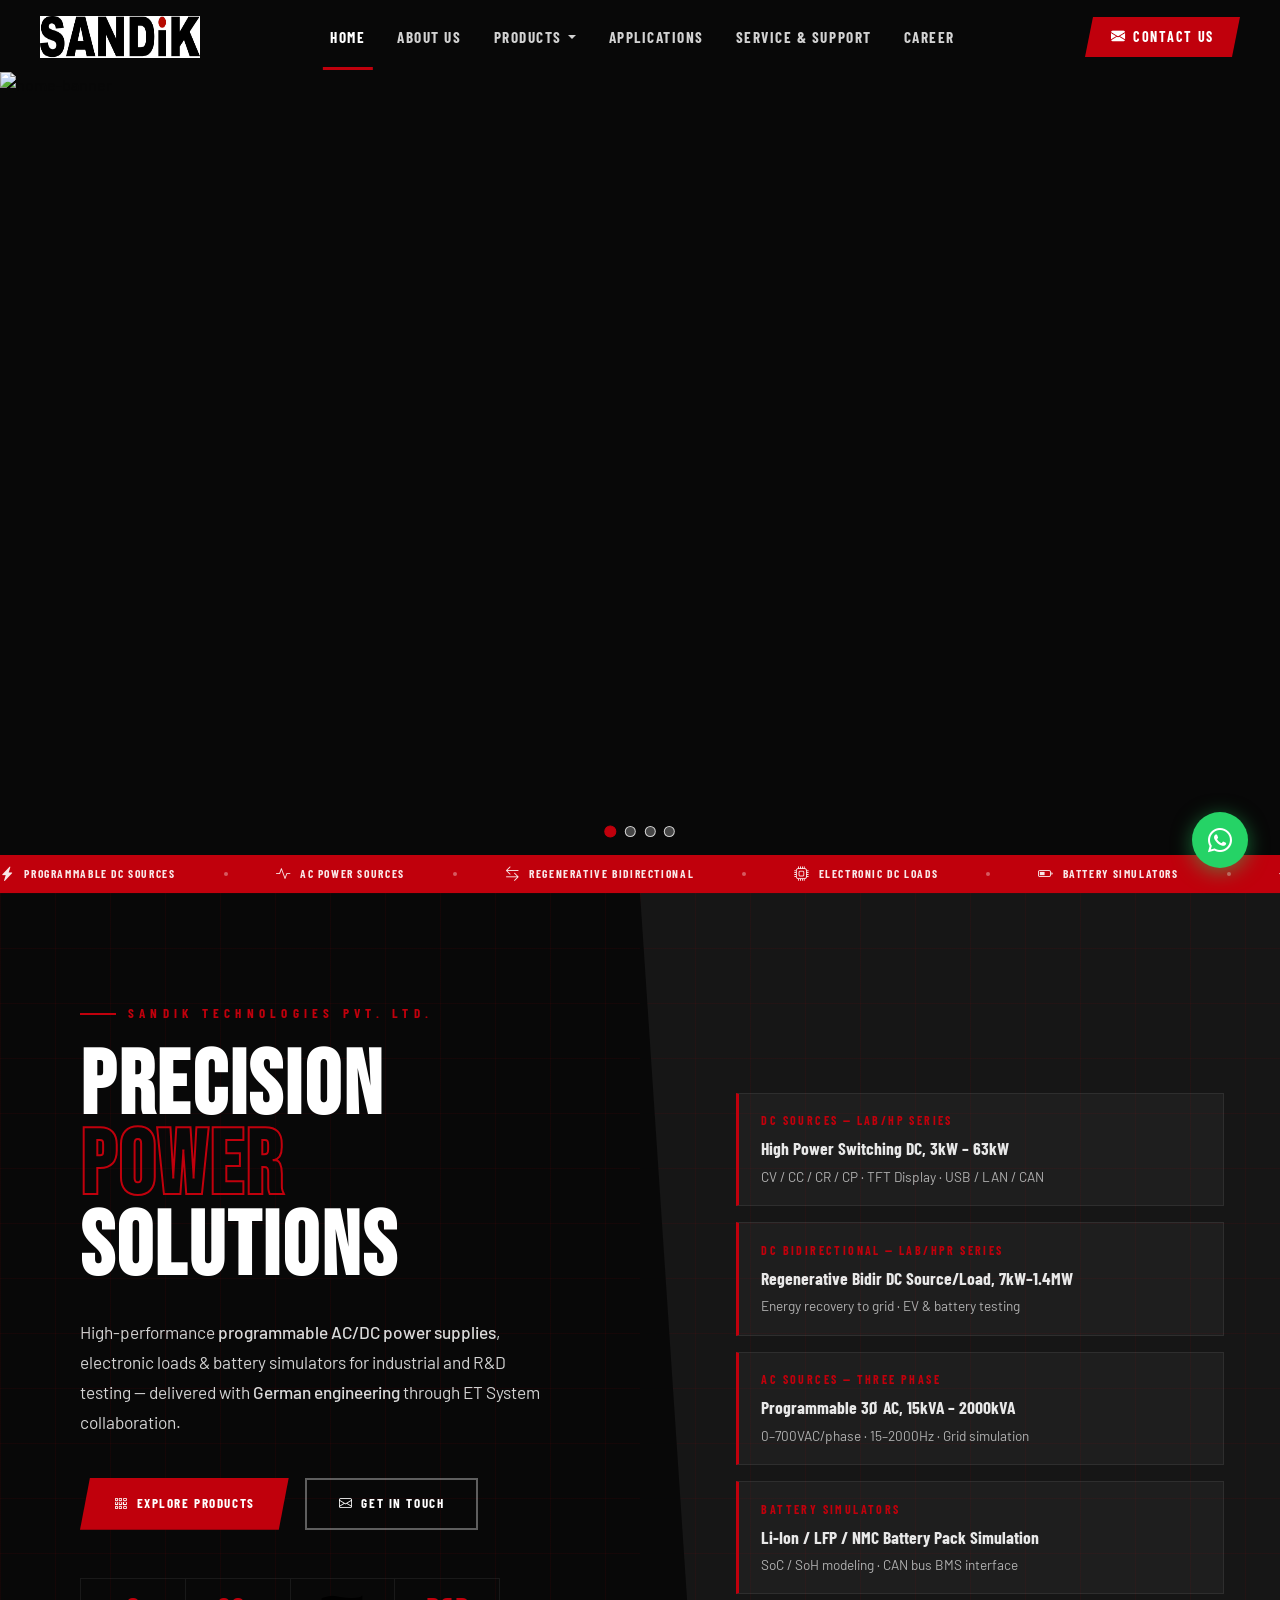
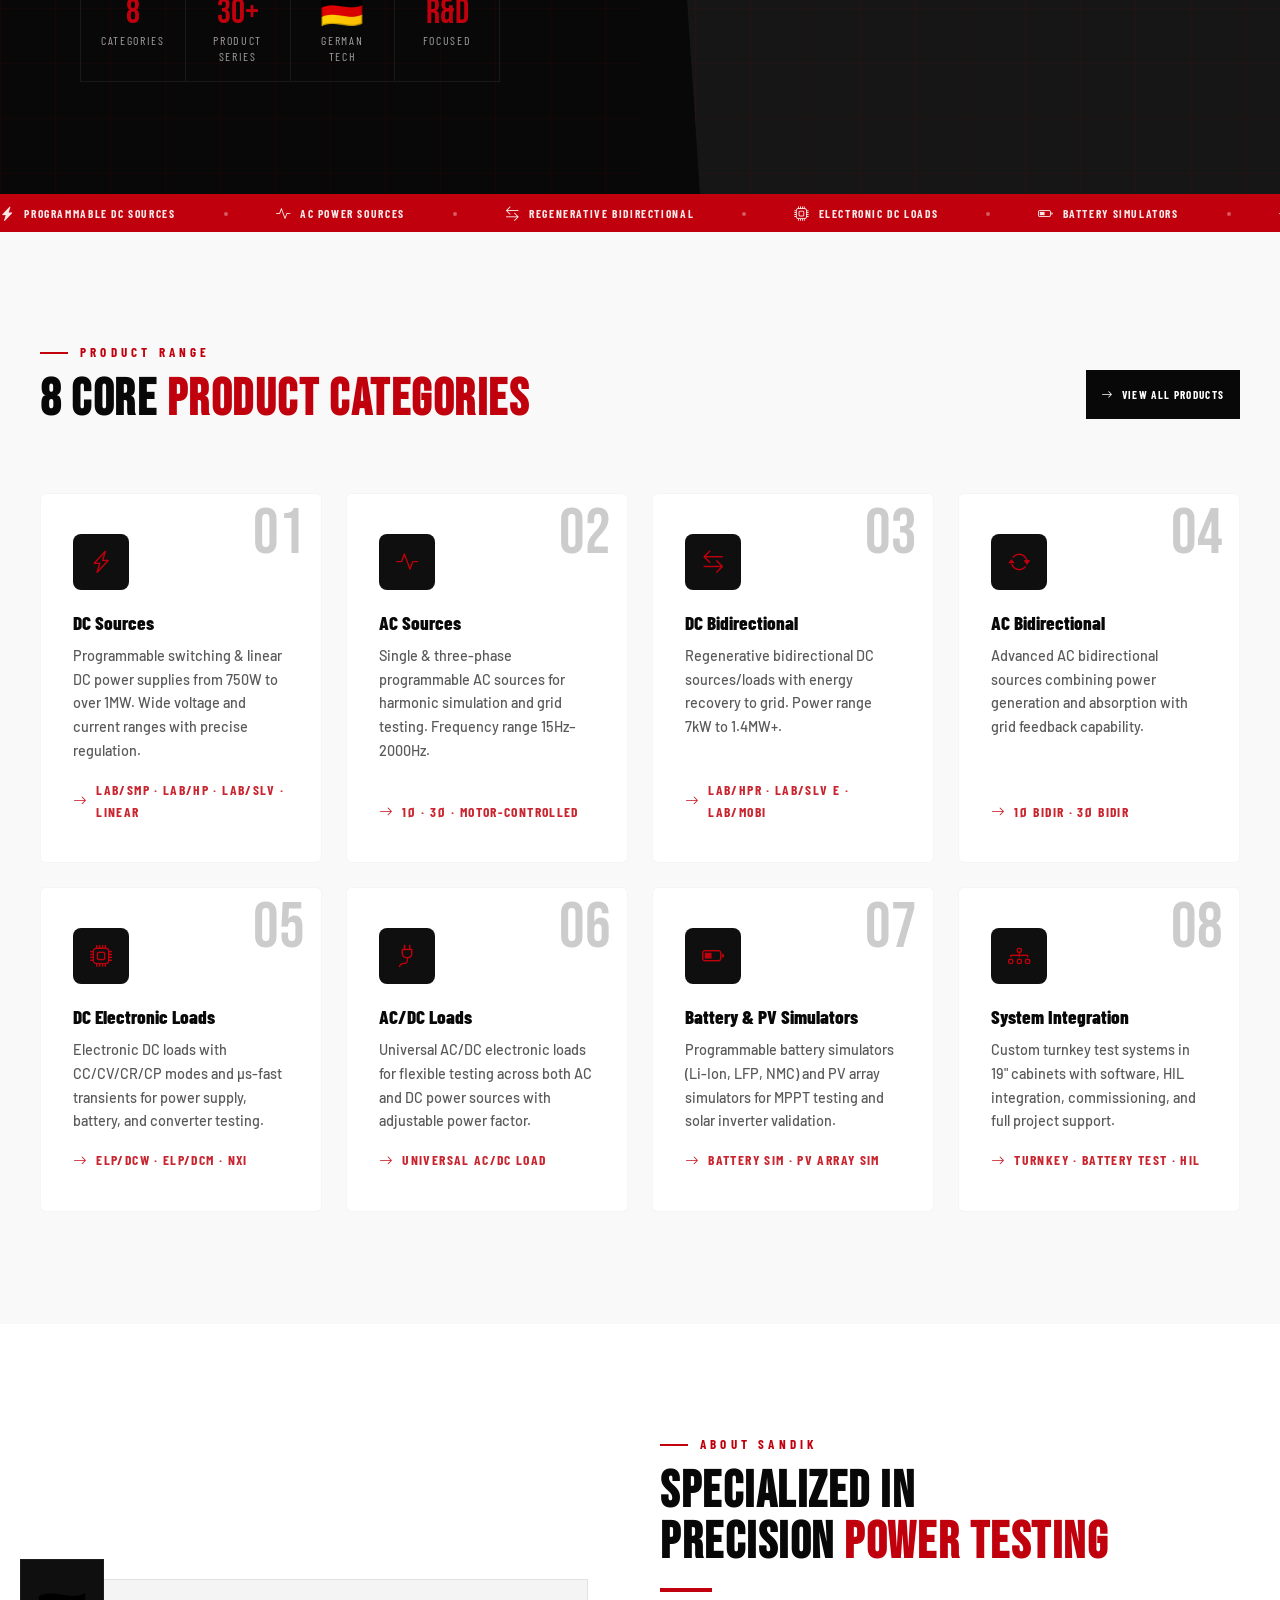
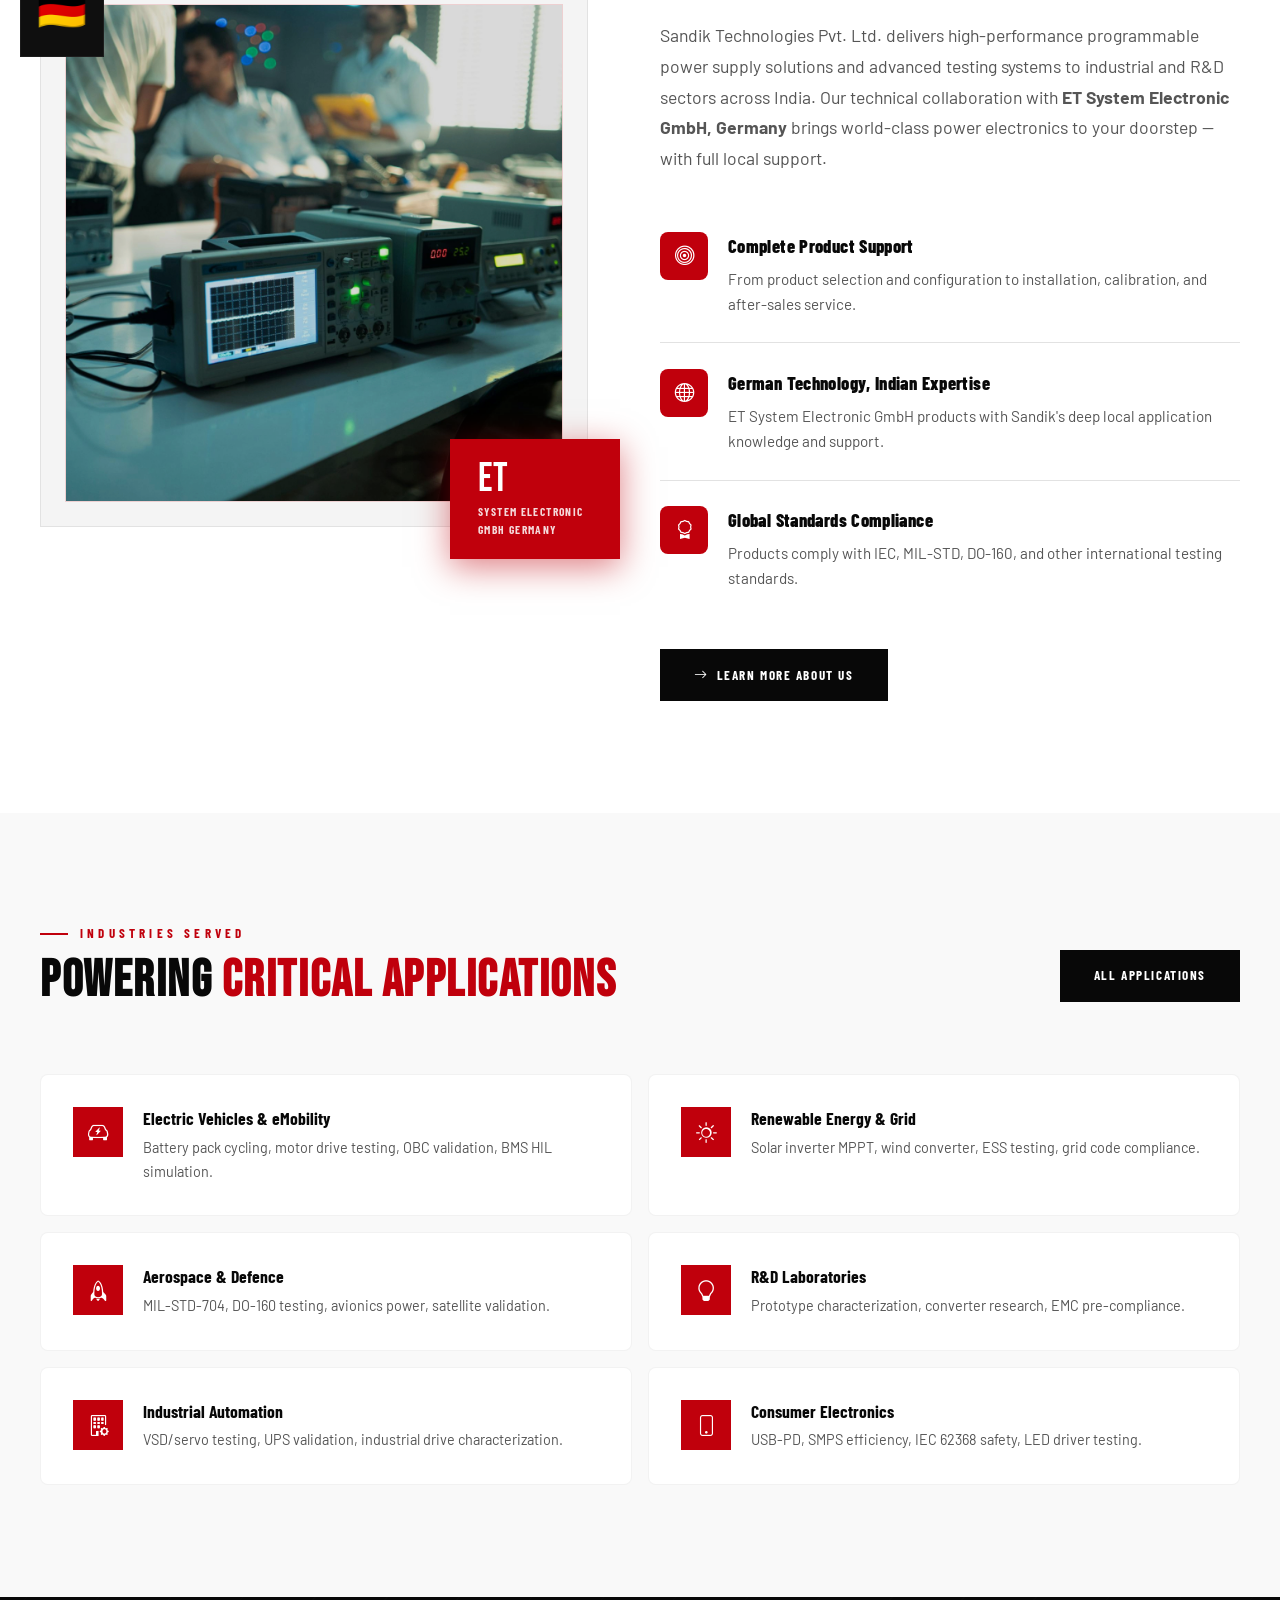
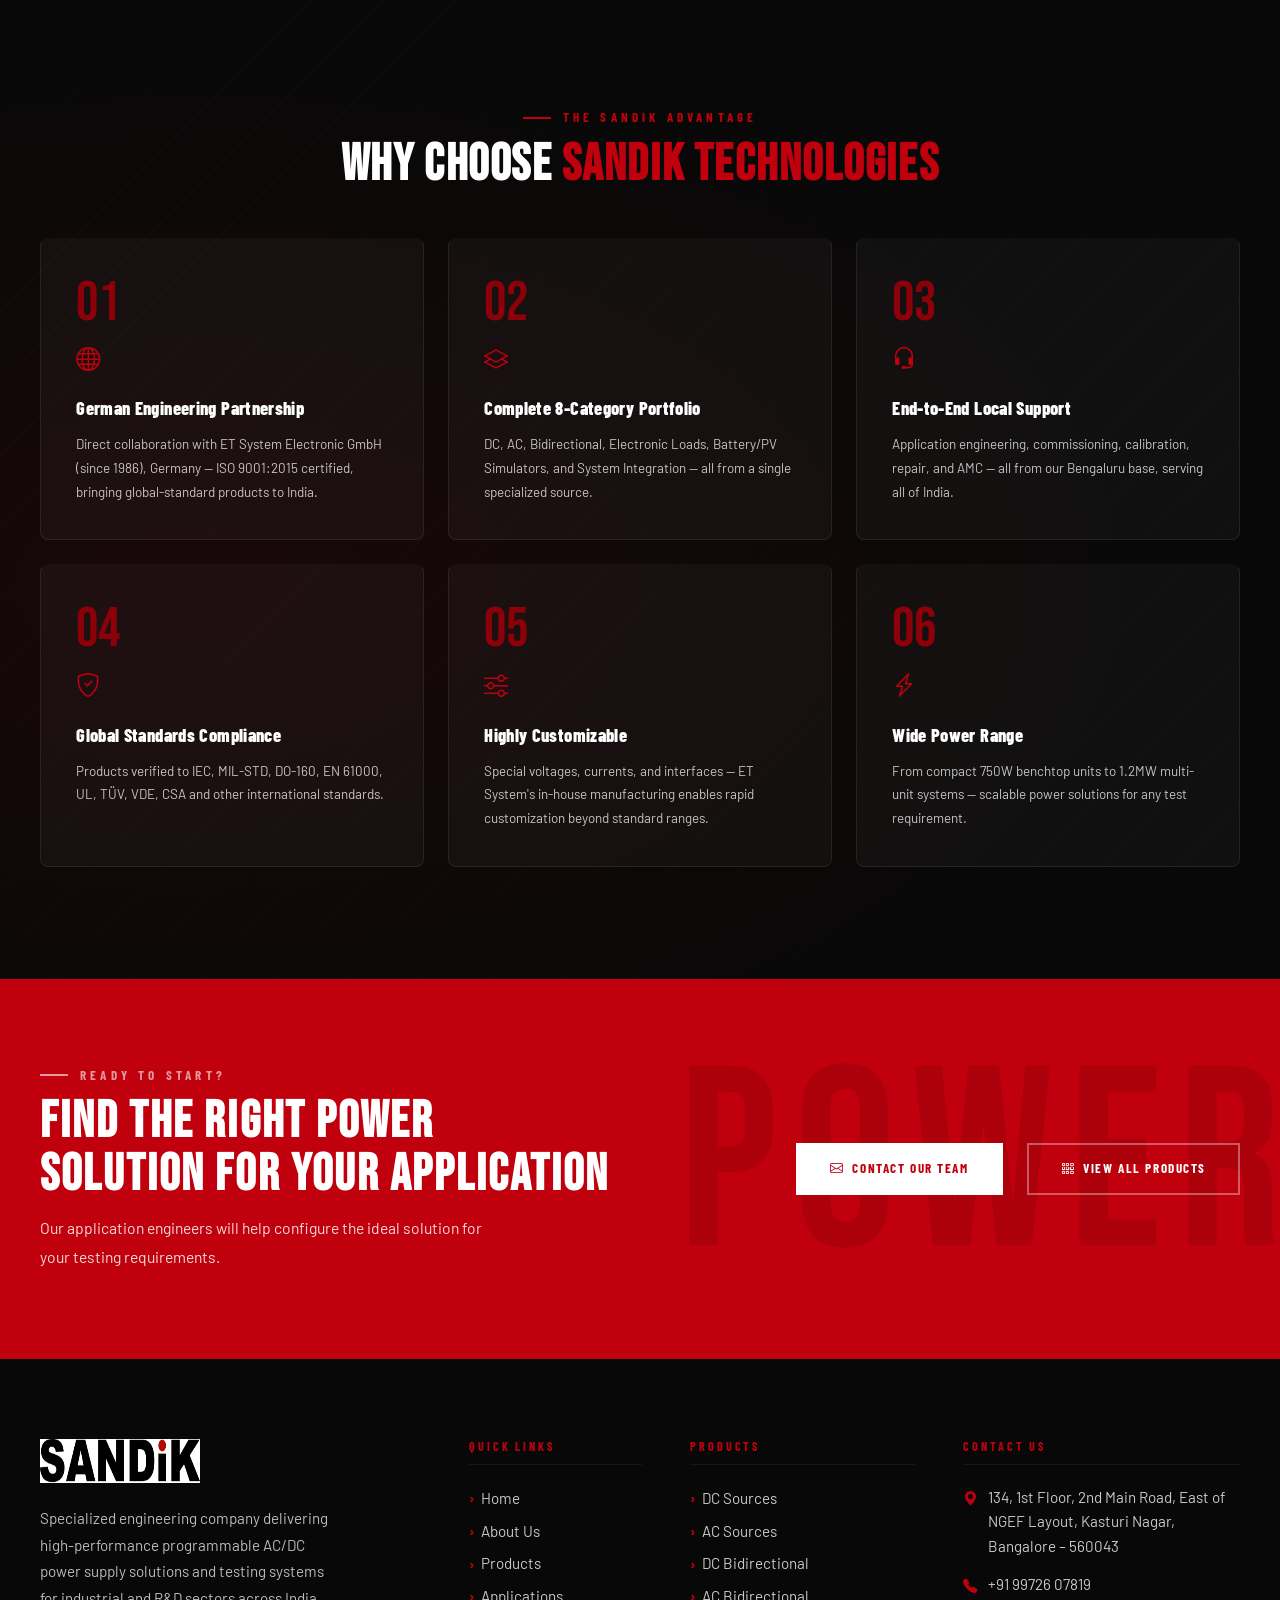
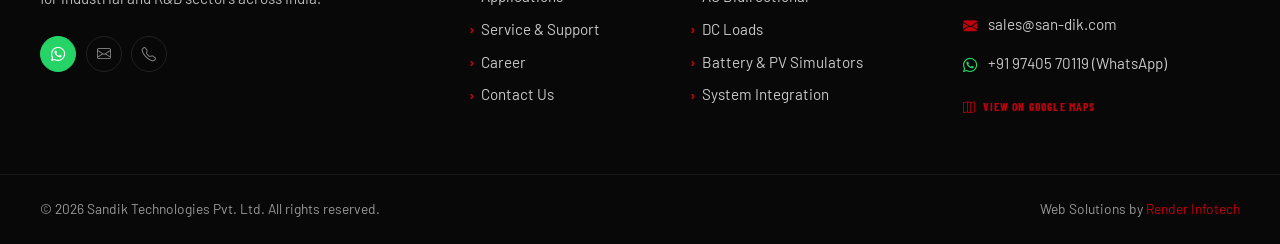
==== commit 251c1229: "Banner sliders with images in home page" ====
--- a/index.html
+++ b/index.html
@@ -256,13 +256,46 @@
 ════════════════════════════════════════════ -->
     <section class="hero-bg-container">
       <div class="hero-bg">
-        <picture>
+        <picture class="hero-slide is-active">
           <source
             media="(max-width: 900px)"
             srcset="assets/images/homepage-banner-mobile.png"
           />
-          <img src="assets/images/homepage_banner_shifted.png" alt="home-banner" />
+          <img
+            src="assets/images/homepage_banner_shifted.png"
+            alt="home-banner"
+          />
         </picture>
+        <picture class="hero-slide">
+          <source
+            media="(max-width: 900px)"
+            srcset="assets/images/ac-supply-mobile-alt.png"
+          />
+          <img src="assets/images/ac-supply-alt.png" alt="AC supply systems" />
+        </picture>
+        <picture class="hero-slide">
+          <source
+            media="(max-width: 900px)"
+            srcset="assets/images/dc-loads-mobile.jpg"
+          />
+          <img src="assets/images/dc-loads-alt.png" alt="DC electronic loads" />
+        </picture>
+        <picture class="hero-slide">
+          <source
+            media="(max-width: 900px)"
+            srcset="assets/images/regenerative-loads-mobile-gif.gif"
+          />
+          <img
+            src="assets/images/regenerative-loads-large-gif.gif"
+            alt="Regenerative load systems"
+          />
+        </picture>
+      </div>
+      <div class="hero-slider-indicators" aria-label="Hero slides">
+        <button class="hero-indicator is-active" type="button" aria-label="Slide 1"></button>
+        <button class="hero-indicator" type="button" aria-label="Slide 2"></button>
+        <button class="hero-indicator" type="button" aria-label="Slide 3"></button>
+        <button class="hero-indicator" type="button" aria-label="Slide 4"></button>
       </div>
     </section>
 
--- a/css/components.css
+++ b/css/components.css
@@ -72,12 +72,55 @@
     margin-top: 72px;
   }
 
+  .hero-slide {
+    position: absolute;
+    inset: 0;
+    opacity: 0;
+    transition: opacity 0.9s ease;
+    pointer-events: none;
+  }
+
+  .hero-slide.is-active {
+    opacity: 1;
+  }
+
   .hero-bg img {
     width: 100%;
     height: 100%;
     object-fit: cover;
     /* filter: blur(6px);
   transform: scale(1.08); */
+  }
+
+  .hero-slider-indicators {
+    position: absolute;
+    left: 50%;
+    bottom: 1.1rem;
+    transform: translateX(-50%);
+    z-index: 2;
+    display: flex;
+    gap: 0.55rem;
+  }
+
+  .hero-indicator {
+    width: 11px;
+    height: 11px;
+    border-radius: 50%;
+    border: 1px solid rgba(255, 255, 255, 0.75);
+    background: rgba(255, 255, 255, 0.25);
+    cursor: pointer;
+    transition: transform 0.2s ease, background 0.2s ease, border-color 0.2s ease;
+  }
+
+  .hero-indicator:hover {
+    transform: scale(1.12);
+    background: rgba(255, 255, 255, 0.45);
+  }
+
+  .hero-indicator.is-active {
+    background: var(--red);
+    border-color: var(--red);
+    transform: scale(1.1);
   }
 }
 
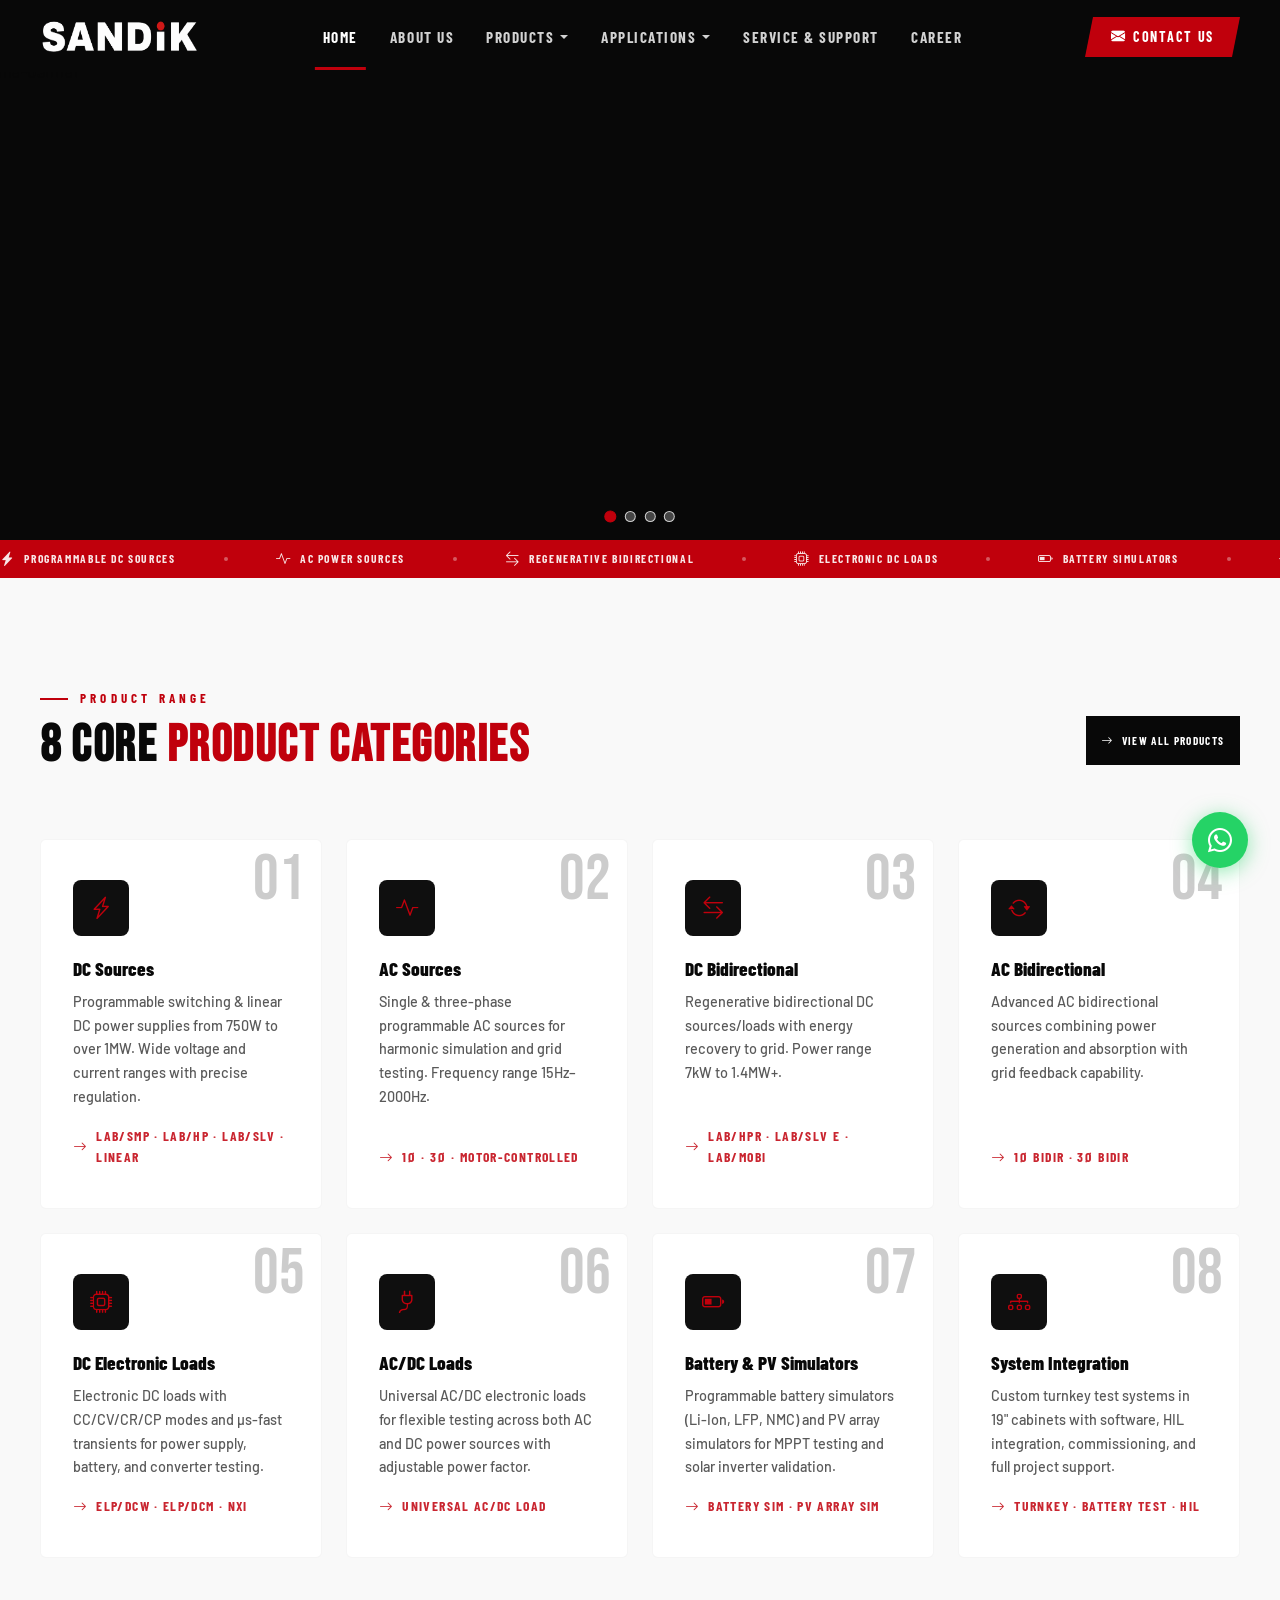
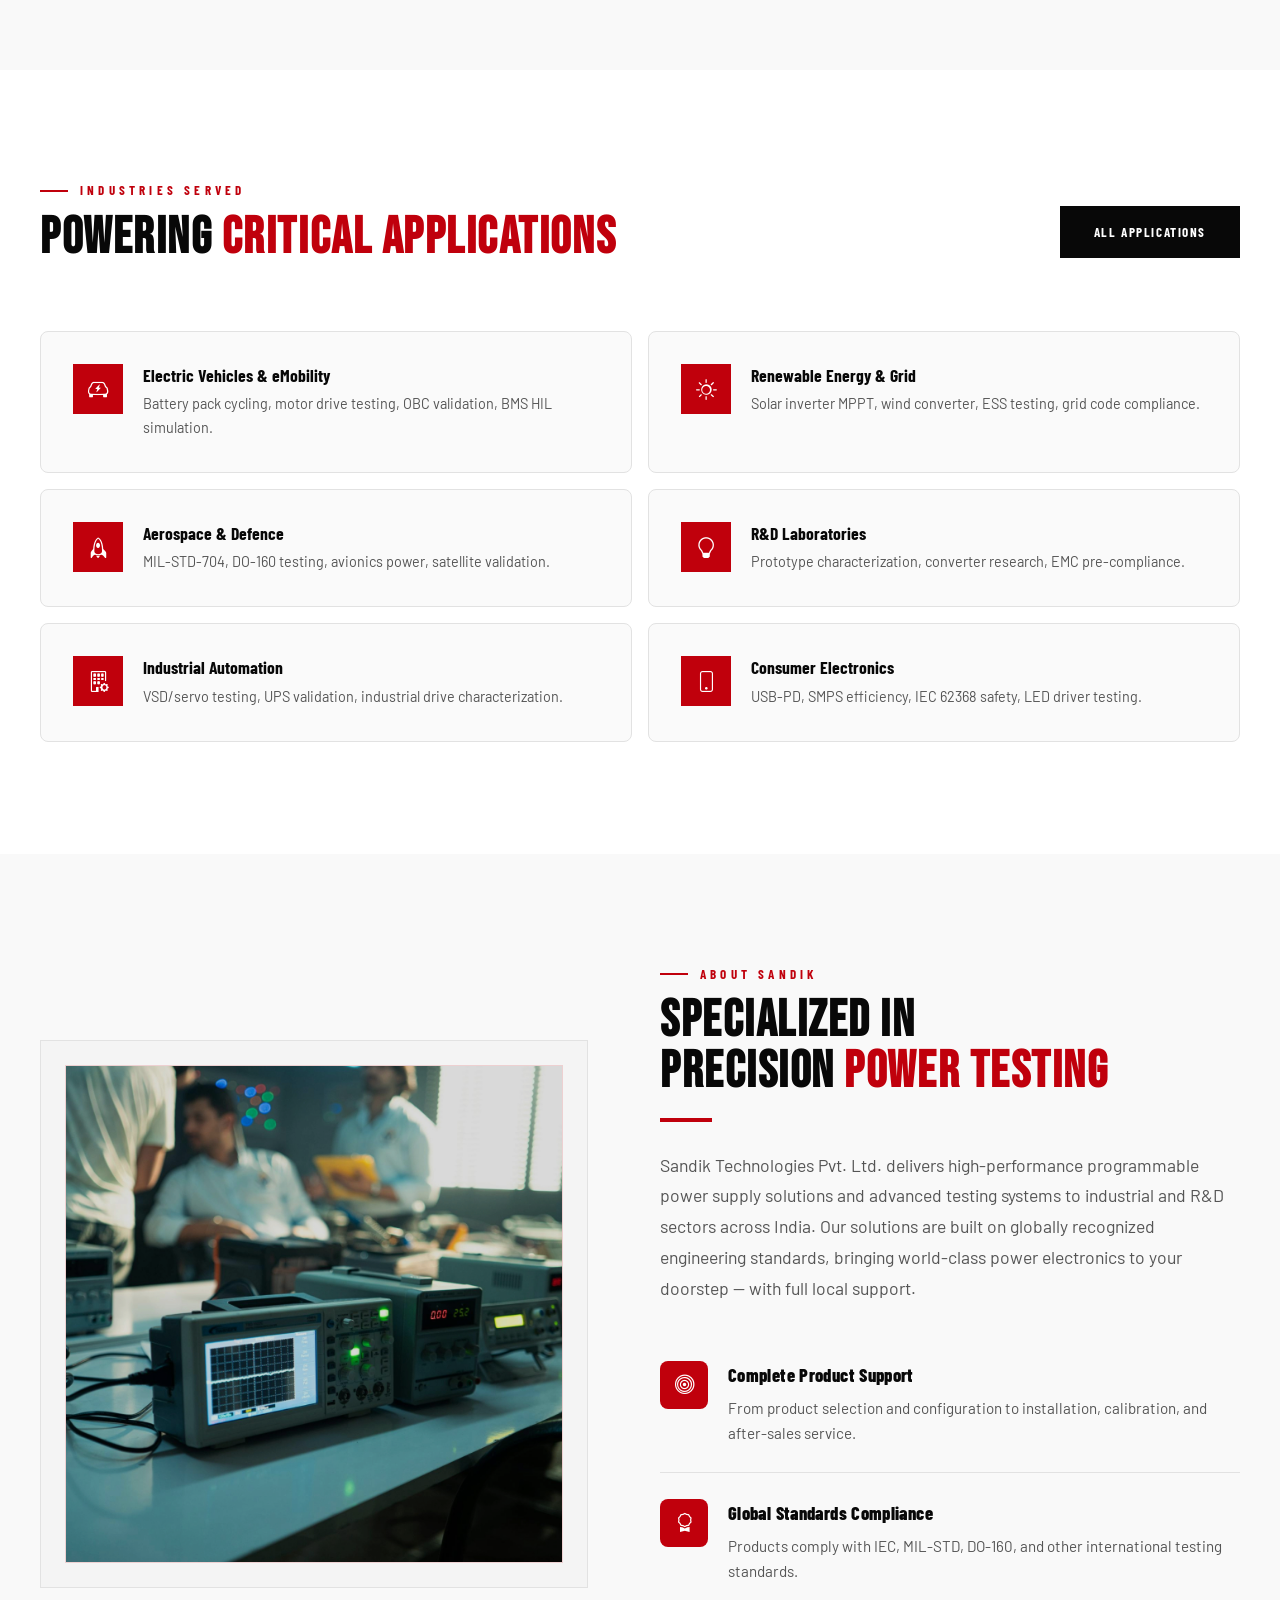
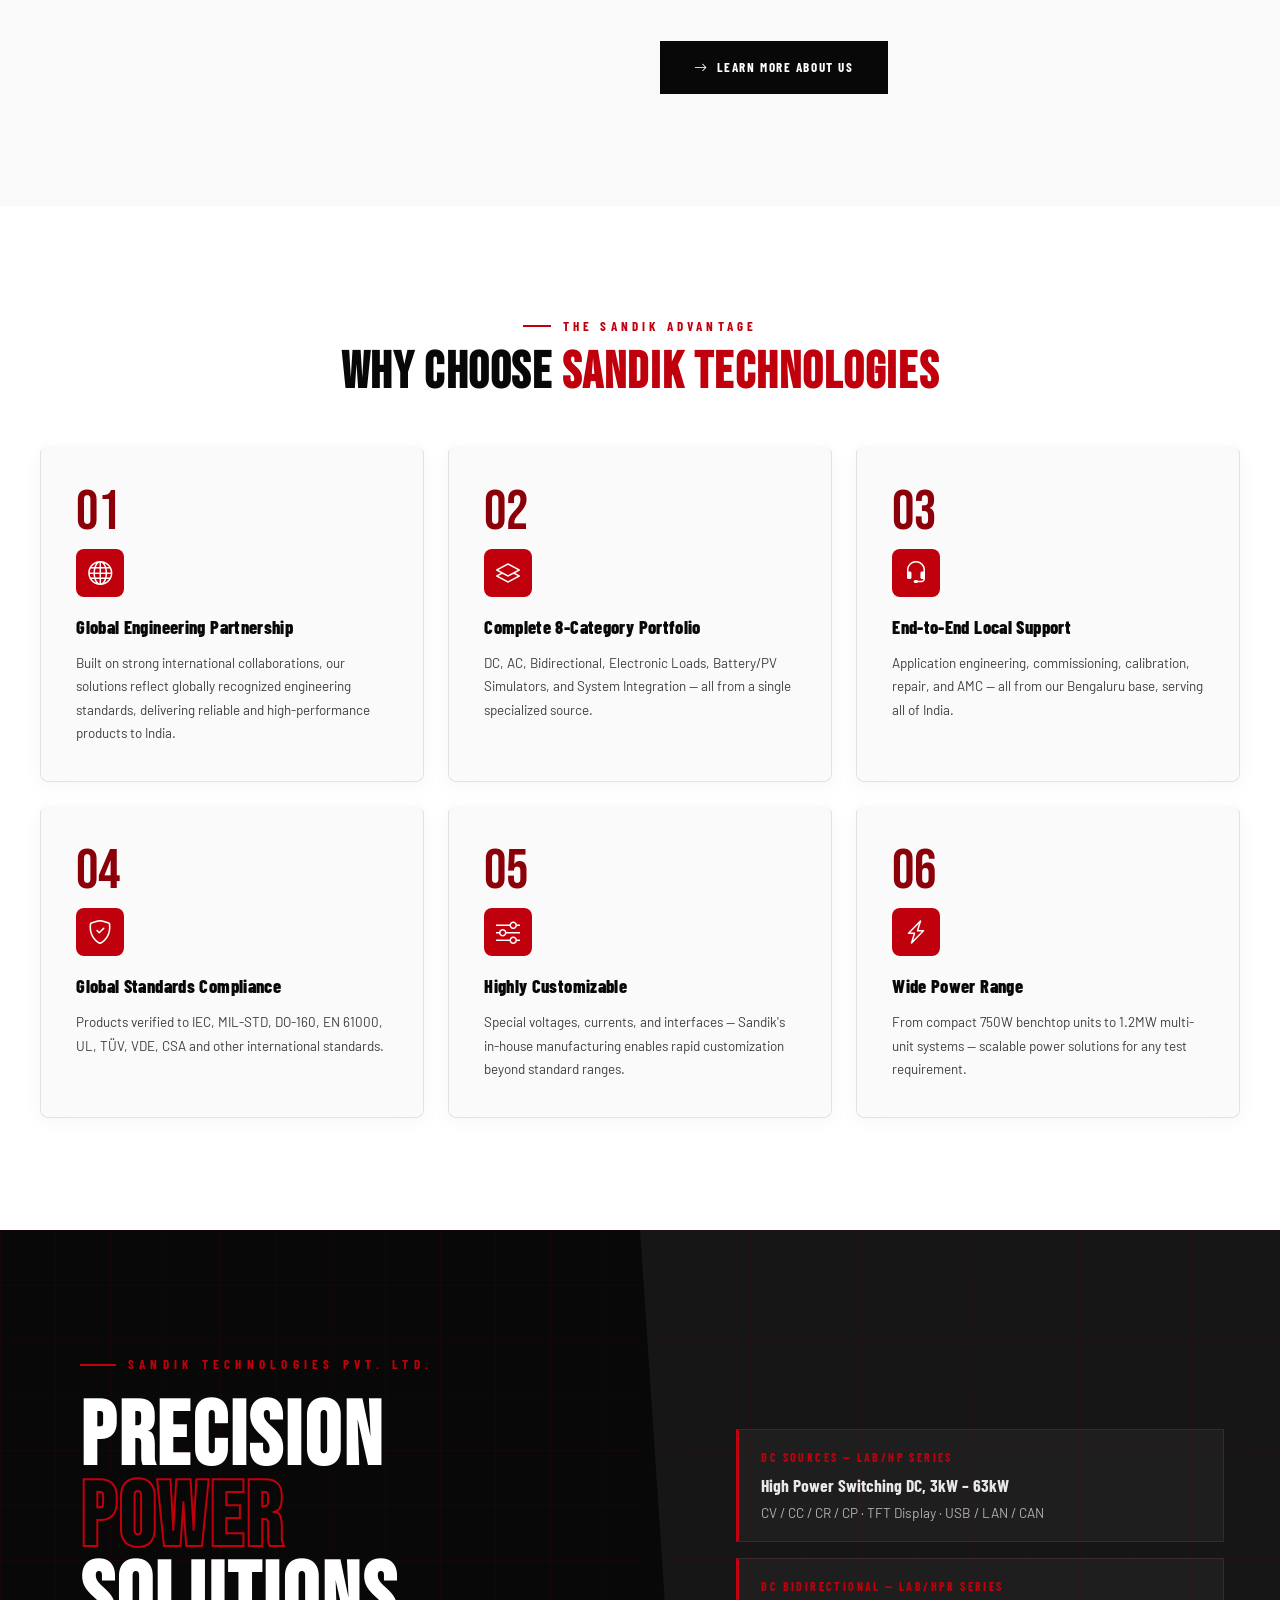
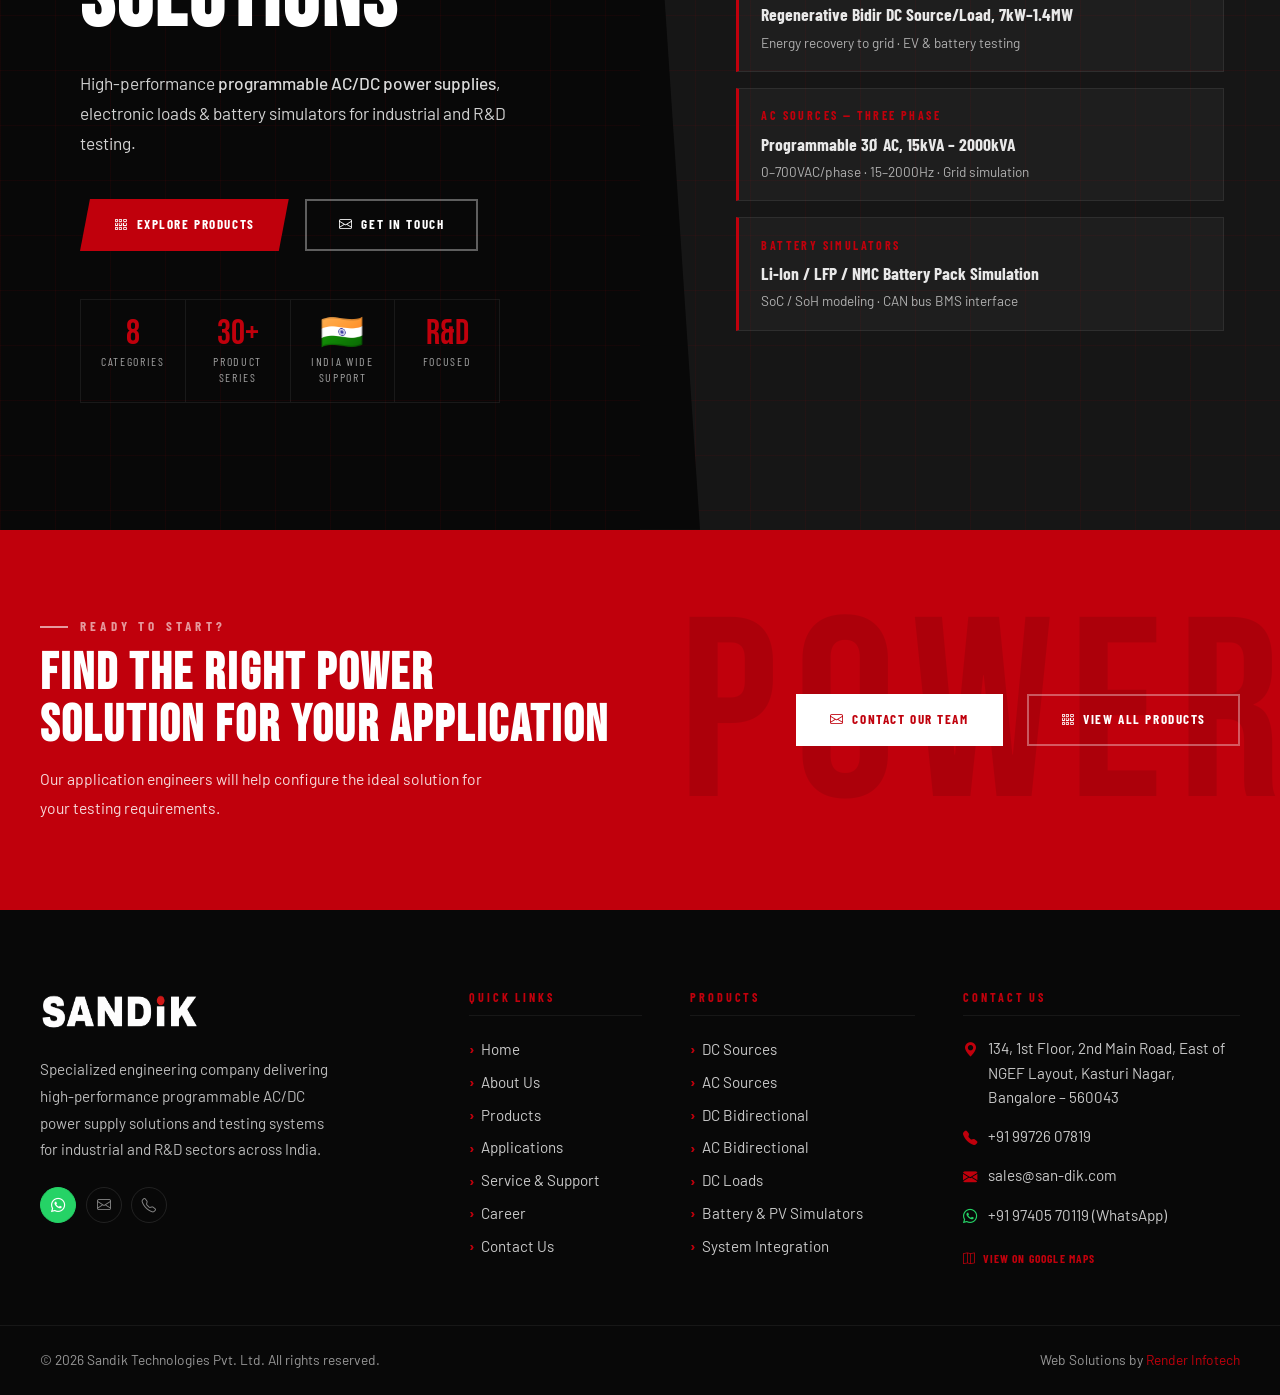
==== commit dce3eaad: "Removed ET System and Germany from all the pages, home page section order changed, applications drop" ====
--- a/index.html
+++ b/index.html
@@ -5,11 +5,11 @@
     <meta name="viewport" content="width=device-width, initial-scale=1.0" />
     <meta
       name="description"
-      content="Sandik Technologies — High-performance programmable AC/DC power supply solutions and testing systems for industrial and R&D sectors. Technical collaboration with ET System Electronic GmbH, Germany."
+      content="Sandik Technologies — High-performance programmable AC/DC power supply solutions and testing systems for industrial and R&D sectors."
     />
     <meta
       name="keywords"
-      content="programmable power supply, DC source, AC source, electronic load, battery simulator, Sandik Technologies, ET System India"
+      content="programmable power supply, DC source, AC source, electronic load, battery simulator, Sandik Technologies"
     />
     <title>Sandik Technologies Pvt. Ltd. | Precision Power Solutions</title>
 
@@ -48,7 +48,8 @@
         <!-- Logo -->
         <a href="index.html" class="logo">
           <img
-            src="../assets/images/logo.jpeg"
+            src="../assets/images/logo-new.png
+            "
             alt="Sandik Technologies"
             width="160"
             height="42"
@@ -192,7 +193,88 @@
           </div>
 
           <div class="nav-item">
-            <a href="applications.html" class="nav-link">Applications</a>
+            <a href="applications.html" class="nav-link"
+              >Applications
+              <svg viewBox="0 0 10 6"><path d="M1 1l4 4 4-4" /></svg
+            ></a>
+            <div class="mega-dropdown">
+              <div class="mega-col">
+                <!-- <div class="mega-col-title">DC Power</div> -->
+                <a href="applications.html?cat=ev" class="mega-link">
+                  <div>
+                    <div class="mega-link-title">
+                      Electric Vehicles & eMobility
+                    </div>
+                    <div class="mega-link-desc">
+                      Battery pack cycling, motor drive testing, OBC validation,
+                      BMS
+                    </div>
+                  </div>
+                </a>
+                <a
+                  href="applications.html?cat=renewable-energy"
+                  class="mega-link"
+                >
+                  <div>
+                    <div class="mega-link-title">
+                      Renewable Energy &amp; Grid
+                    </div>
+                    <div class="mega-link-desc">
+                      Solar inverter MPPT, wind converter, ESS testing, grid
+                      code compliance.
+                    </div>
+                  </div>
+                </a>
+                <a
+                  href="applications.html?cat=aerospace-defence"
+                  class="mega-link"
+                >
+                  <div>
+                    <div class="mega-link-title">Aerospace &amp; Defence</div>
+                    <div class="mega-link-desc">
+                      MIL-STD-704, DO-160, avionics power, satellite subsystem
+                      validation.
+                    </div>
+                  </div>
+                </a>
+              </div>
+              <div class="mega-col">
+                <!-- <div class="mega-col-title">AC Power</div> -->
+                <a href="applications.html?cat=r&d" class="mega-link">
+                  <div>
+                    <div class="mega-link-title">R&amp;D Laboratories</div>
+                    <div class="mega-link-desc">
+                      Prototype characterization, converter topology research,
+                      EMC pre-compliance.
+                    </div>
+                  </div>
+                </a>
+                <a
+                  href="applications.html?cat=industrial-automation"
+                  class="mega-link"
+                >
+                  <div>
+                    <div class="mega-link-title">Industrial Automation</div>
+                    <div class="mega-link-desc">
+                      VSD/servo drive testing, UPS validation, industrial
+                      electronics characterization.
+                    </div>
+                  </div>
+                </a>
+                <a
+                  href="applications.html?cat=consumer-electronics"
+                  class="mega-link"
+                >
+                  <div>
+                    <div class="mega-link-title">Consumer Electronics</div>
+                    <div class="mega-link-desc">
+                      USB-PD, SMPS efficiency, IEC 62368 safety, LED driver
+                      testing.
+                    </div>
+                  </div>
+                </a>
+              </div>
+            </div>
           </div>
 
           <div class="nav-item">
@@ -280,206 +362,42 @@
           />
           <img src="assets/images/dc-loads-alt.png" alt="DC electronic loads" />
         </picture>
-        <picture class="hero-slide">
-          <source
-            media="(max-width: 900px)"
-            srcset="assets/images/regenerative-loads-mobile-gif.gif"
-          />
-          <img
-            src="assets/images/regenerative-loads-large-gif.gif"
-            alt="Regenerative load systems"
-          />
-        </picture>
+        <div class="hero-slide">
+          <video
+            id="heroVideo"
+            autoplay
+            muted
+            loop
+            playsinline
+            preload="metadata"
+          >
+            <source id="heroSource" type="video/mp4" />
+          </video>
+        </div>
       </div>
       <div class="hero-slider-indicators" aria-label="Hero slides">
-        <button class="hero-indicator is-active" type="button" aria-label="Slide 1"></button>
-        <button class="hero-indicator" type="button" aria-label="Slide 2"></button>
-        <button class="hero-indicator" type="button" aria-label="Slide 3"></button>
-        <button class="hero-indicator" type="button" aria-label="Slide 4"></button>
+        <button
+          class="hero-indicator is-active"
+          type="button"
+          aria-label="Slide 1"
+        ></button>
+        <button
+          class="hero-indicator"
+          type="button"
+          aria-label="Slide 2"
+        ></button>
+        <button
+          class="hero-indicator"
+          type="button"
+          aria-label="Slide 3"
+        ></button>
+        <button
+          class="hero-indicator"
+          type="button"
+          aria-label="Slide 4"
+        ></button>
       </div>
     </section>
-
-    <div class="feature-ribbon" aria-hidden="true">
-      <div class="ribbon-track">
-        <!-- Items (doubled for seamless loop) -->
-        <span class="ribbon-item"
-          ><i class="bi bi-lightning-charge-fill"></i>Programmable DC
-          Sources</span
-        >
-        <span class="ribbon-sep"></span>
-        <span class="ribbon-item"
-          ><i class="bi bi-activity"></i>AC Power Sources</span
-        >
-        <span class="ribbon-sep"></span>
-        <span class="ribbon-item"
-          ><i class="bi bi-arrow-left-right"></i>Regenerative
-          Bidirectional</span
-        >
-        <span class="ribbon-sep"></span>
-        <span class="ribbon-item"
-          ><i class="bi bi-cpu"></i>Electronic DC Loads</span
-        >
-        <span class="ribbon-sep"></span>
-        <span class="ribbon-item"
-          ><i class="bi bi-battery-half"></i>Battery Simulators</span
-        >
-        <span class="ribbon-sep"></span>
-        <span class="ribbon-item"
-          ><i class="bi bi-sun"></i>PV Array Simulators</span
-        >
-        <span class="ribbon-sep"></span>
-        <span class="ribbon-item"
-          ><i class="bi bi-diagram-3"></i>System Integration</span
-        >
-        <span class="ribbon-sep"></span>
-        <span class="ribbon-item"
-          ><i class="bi bi-shield-check"></i>Global Standards</span
-        >
-        <span class="ribbon-sep"></span>
-        <!-- Duplicate -->
-        <span class="ribbon-item"
-          ><i class="bi bi-lightning-charge-fill"></i>Programmable DC
-          Sources</span
-        >
-        <span class="ribbon-sep"></span>
-        <span class="ribbon-item"
-          ><i class="bi bi-activity"></i>AC Power Sources</span
-        >
-        <span class="ribbon-sep"></span>
-        <span class="ribbon-item"
-          ><i class="bi bi-arrow-left-right"></i>Regenerative
-          Bidirectional</span
-        >
-        <span class="ribbon-sep"></span>
-        <span class="ribbon-item"
-          ><i class="bi bi-cpu"></i>Electronic DC Loads</span
-        >
-        <span class="ribbon-sep"></span>
-        <span class="ribbon-item"
-          ><i class="bi bi-battery-half"></i>Battery Simulators</span
-        >
-        <span class="ribbon-sep"></span>
-        <span class="ribbon-item"
-          ><i class="bi bi-sun"></i>PV Array Simulators</span
-        >
-        <span class="ribbon-sep"></span>
-        <span class="ribbon-item"
-          ><i class="bi bi-diagram-3"></i>System Integration</span
-        >
-        <span class="ribbon-sep"></span>
-        <span class="ribbon-item"
-          ><i class="bi bi-shield-check"></i>Global Standards</span
-        >
-        <span class="ribbon-sep"></span>
-      </div>
-    </div>
-
-    <section class="hero-wrap">
-      <!-- Animated background grid (right panel) -->
-      <div
-        class="hero-grid"
-        style="position: absolute; inset: 0; z-index: 0; pointer-events: none"
-      ></div>
-
-      <!-- Left content -->
-      <div class="hero-left-panel">
-        <div class="hero-eyebrow">Sandik Technologies Pvt. Ltd.</div>
-
-        <h1 class="hero-title-main">
-          Precision<br />
-          <span class="outline-text">Power</span><br />
-          Solutions
-        </h1>
-
-        <p class="hero-subtitle">
-          High-performance <strong>programmable AC/DC power supplies</strong>,
-          electronic loads &amp; battery simulators for industrial and R&amp;D
-          testing — delivered with <strong>German engineering</strong> through
-          ET System collaboration.
-        </p>
-
-        <div class="hero-actions">
-          <a href="products.html" class="btn btn-red">
-            <i class="bi bi-grid-3x3-gap"></i> Explore Products
-          </a>
-          <a href="contact.html" class="btn btn-outline">
-            <i class="bi bi-envelope"></i> Get In Touch
-          </a>
-        </div>
-
-        <div class="hero-stats-row">
-          <div class="hero-stat">
-            <span class="hero-stat-num">8</span>
-            <span class="hero-stat-lbl">Categories</span>
-          </div>
-          <div class="hero-stat">
-            <span class="hero-stat-num">30+</span>
-            <span class="hero-stat-lbl">Product Series</span>
-          </div>
-          <div class="hero-stat">
-            <span class="hero-stat-num">🇩🇪</span>
-            <span class="hero-stat-lbl">German Tech</span>
-          </div>
-          <div class="hero-stat">
-            <span class="hero-stat-num">R&amp;D</span>
-            <span class="hero-stat-lbl">Focused</span>
-          </div>
-        </div>
-      </div>
-
-      <!-- Right panel -->
-      <div class="hero-right-panel">
-        <div class="hero-grid"></div>
-        <div class="hero-diagonal"></div>
-        <div class="hero-products-list">
-          <a
-            href="products.html?cat=dc-sources&sub=lab-hp"
-            class="hero-product-teaser"
-          >
-            <div class="hpt-cat">DC Sources — LAB/HP Series</div>
-            <div class="hpt-name">High Power Switching DC, 3kW – 63kW</div>
-            <div class="hpt-spec">
-              CV / CC / CR / CP · TFT Display · USB / LAN / CAN
-            </div>
-          </a>
-          <a
-            href="products.html?cat=dc-bidir&sub=lab-hpr"
-            class="hero-product-teaser"
-          >
-            <div class="hpt-cat">DC Bidirectional — LAB/HPR Series</div>
-            <div class="hpt-name">
-              Regenerative Bidir DC Source/Load, 7kW–1.4MW
-            </div>
-            <div class="hpt-spec">
-              Energy recovery to grid · EV &amp; battery testing
-            </div>
-          </a>
-          <a
-            href="products.html?cat=ac-sources&sub=3ph"
-            class="hero-product-teaser"
-          >
-            <div class="hpt-cat">AC Sources — Three Phase</div>
-            <div class="hpt-name">Programmable 3Ø AC, 15kVA – 2000kVA</div>
-            <div class="hpt-spec">
-              0–700VAC/phase · 15–2000Hz · Grid simulation
-            </div>
-          </a>
-          <a
-            href="products.html?cat=battery-pv-sim&sub=bat-sim"
-            class="hero-product-teaser"
-          >
-            <div class="hpt-cat">Battery Simulators</div>
-            <div class="hpt-name">
-              Li-Ion / LFP / NMC Battery Pack Simulation
-            </div>
-            <div class="hpt-spec">
-              SoC / SoH modeling · CAN bus BMS interface
-            </div>
-          </a>
-        </div>
-      </div>
-    </section>
-    <!-- /HERO -->
 
     <!-- FEATURE RIBBON -->
     <div class="feature-ribbon" aria-hidden="true">
@@ -716,9 +634,115 @@
     </section>
 
     <!-- ════════════════════════════════════════════
+     APPLICATIONS
+════════════════════════════════════════════ -->
+    <section class="section">
+      <div class="container">
+        <div class="grid-2 mb-5 reveal">
+          <div>
+            <div class="section-label">Industries Served</div>
+            <h2 class="section-title">
+              Powering <span>Critical Applications</span>
+            </h2>
+          </div>
+          <div
+            class="flex"
+            style="align-items: flex-end; justify-content: flex-end"
+          >
+            <a href="applications.html" class="btn btn-dark"
+              >All Applications</a
+            >
+          </div>
+        </div>
+
+        <div class="app-mini-grid">
+          <a
+            href="applications.html?cat=ev"
+            class="app-mini-card reveal delay-100"
+          >
+            <div class="app-mini-icon"><i class="bi bi-ev-front"></i></div>
+            <div>
+              <div class="app-mini-title">
+                Electric Vehicles &amp; eMobility
+              </div>
+              <p class="app-mini-desc">
+                Battery pack cycling, motor drive testing, OBC validation, BMS
+                HIL simulation.
+              </p>
+            </div>
+          </a>
+          <a
+            href="applications.html?cat=renewable-energy"
+            class="app-mini-card reveal delay-200"
+          >
+            <div class="app-mini-icon"><i class="bi bi-sun"></i></div>
+            <div>
+              <div class="app-mini-title">Renewable Energy &amp; Grid</div>
+              <p class="app-mini-desc">
+                Solar inverter MPPT, wind converter, ESS testing, grid code
+                compliance.
+              </p>
+            </div>
+          </a>
+          <a
+            href="applications.html?cat=aerospace-defence"
+            class="app-mini-card reveal delay-300"
+          >
+            <div class="app-mini-icon"><i class="bi bi-rocket"></i></div>
+            <div>
+              <div class="app-mini-title">Aerospace &amp; Defence</div>
+              <p class="app-mini-desc">
+                MIL-STD-704, DO-160 testing, avionics power, satellite
+                validation.
+              </p>
+            </div>
+          </a>
+          <a
+            href="applications.html?cat=rd"
+            class="app-mini-card reveal delay-400"
+          >
+            <div class="app-mini-icon"><i class="bi bi-lightbulb"></i></div>
+            <div>
+              <div class="app-mini-title">R&amp;D Laboratories</div>
+              <p class="app-mini-desc">
+                Prototype characterization, converter research, EMC
+                pre-compliance.
+              </p>
+            </div>
+          </a>
+          <a
+            href="applications.html?cat=industrial-automation"
+            class="app-mini-card reveal delay-100"
+          >
+            <div class="app-mini-icon"><i class="bi bi-building-gear"></i></div>
+            <div>
+              <div class="app-mini-title">Industrial Automation</div>
+              <p class="app-mini-desc">
+                VSD/servo testing, UPS validation, industrial drive
+                characterization.
+              </p>
+            </div>
+          </a>
+          <a
+            href="applications.html?cat=consumer-electronics"
+            class="app-mini-card reveal delay-200"
+          >
+            <div class="app-mini-icon"><i class="bi bi-phone"></i></div>
+            <div>
+              <div class="app-mini-title">Consumer Electronics</div>
+              <p class="app-mini-desc">
+                USB-PD, SMPS efficiency, IEC 62368 safety, LED driver testing.
+              </p>
+            </div>
+          </a>
+        </div>
+      </div>
+    </section>
+
+    <!-- ════════════════════════════════════════════
      ABOUT TEASER
 ════════════════════════════════════════════ -->
-    <section class="section">
+    <section class="section section-alt">
       <div class="container">
         <div class="grid-2">
           <!-- Image side -->
@@ -781,7 +805,7 @@
                 </div>
               </div>
               <!-- DE badge -->
-              <div
+              <!-- <div
                 style="
                   position: absolute;
                   top: -1.25rem;
@@ -794,9 +818,9 @@
                 "
               >
                 🇩🇪
-              </div>
+              </div> -->
               <!-- Float card -->
-              <div
+              <!-- <div
                 style="
                   position: absolute;
                   bottom: 0;
@@ -830,7 +854,7 @@
                 >
                   System Electronic<br />GmbH Germany
                 </div>
-              </div>
+              </div> -->
             </div>
           </div>
 
@@ -844,9 +868,8 @@
             <p class="section-body mb-4">
               Sandik Technologies Pvt. Ltd. delivers high-performance
               programmable power supply solutions and advanced testing systems
-              to industrial and R&amp;D sectors across India. Our technical
-              collaboration with
-              <strong>ET System Electronic GmbH, Germany</strong> brings
+              to industrial and R&amp;D sectors across India. Our solutions are
+              built on globally recognized engineering standards, bringing
               world-class power electronics to your doorstep — with full local
               support.
             </p>
@@ -864,7 +887,7 @@
                   </p>
                 </div>
               </div>
-              <div class="about-pillar">
+              <!-- <div class="about-pillar">
                 <div class="about-pillar-icon"><i class="bi bi-globe"></i></div>
                 <div>
                   <div class="about-pillar-title">
@@ -875,7 +898,7 @@
                     application knowledge and support.
                   </p>
                 </div>
-              </div>
+              </div> -->
               <div class="about-pillar">
                 <div class="about-pillar-icon"><i class="bi bi-award"></i></div>
                 <div>
@@ -899,115 +922,15 @@
     </section>
 
     <!-- ════════════════════════════════════════════
-     APPLICATIONS
-════════════════════════════════════════════ -->
-    <section class="section section-alt">
-      <div class="container">
-        <div class="grid-2 mb-5 reveal">
-          <div>
-            <div class="section-label">Industries Served</div>
-            <h2 class="section-title">
-              Powering <span>Critical Applications</span>
-            </h2>
-          </div>
-          <div
-            class="flex"
-            style="align-items: flex-end; justify-content: flex-end"
-          >
-            <a href="applications.html" class="btn btn-dark"
-              >All Applications</a
-            >
-          </div>
-        </div>
-
-        <div class="app-mini-grid">
-          <a href="applications.html#ev" class="app-mini-card reveal delay-100">
-            <div class="app-mini-icon"><i class="bi bi-ev-front"></i></div>
-            <div>
-              <div class="app-mini-title">
-                Electric Vehicles &amp; eMobility
-              </div>
-              <p class="app-mini-desc">
-                Battery pack cycling, motor drive testing, OBC validation, BMS
-                HIL simulation.
-              </p>
-            </div>
-          </a>
-          <a
-            href="applications.html#renewable"
-            class="app-mini-card reveal delay-200"
-          >
-            <div class="app-mini-icon"><i class="bi bi-sun"></i></div>
-            <div>
-              <div class="app-mini-title">Renewable Energy &amp; Grid</div>
-              <p class="app-mini-desc">
-                Solar inverter MPPT, wind converter, ESS testing, grid code
-                compliance.
-              </p>
-            </div>
-          </a>
-          <a
-            href="applications.html#aerospace"
-            class="app-mini-card reveal delay-300"
-          >
-            <div class="app-mini-icon"><i class="bi bi-rocket"></i></div>
-            <div>
-              <div class="app-mini-title">Aerospace &amp; Defence</div>
-              <p class="app-mini-desc">
-                MIL-STD-704, DO-160 testing, avionics power, satellite
-                validation.
-              </p>
-            </div>
-          </a>
-          <a href="applications.html#rd" class="app-mini-card reveal delay-400">
-            <div class="app-mini-icon"><i class="bi bi-lightbulb"></i></div>
-            <div>
-              <div class="app-mini-title">R&amp;D Laboratories</div>
-              <p class="app-mini-desc">
-                Prototype characterization, converter research, EMC
-                pre-compliance.
-              </p>
-            </div>
-          </a>
-          <a
-            href="applications.html#industrial"
-            class="app-mini-card reveal delay-100"
-          >
-            <div class="app-mini-icon"><i class="bi bi-building-gear"></i></div>
-            <div>
-              <div class="app-mini-title">Industrial Automation</div>
-              <p class="app-mini-desc">
-                VSD/servo testing, UPS validation, industrial drive
-                characterization.
-              </p>
-            </div>
-          </a>
-          <a
-            href="applications.html#consumer"
-            class="app-mini-card reveal delay-200"
-          >
-            <div class="app-mini-icon"><i class="bi bi-phone"></i></div>
-            <div>
-              <div class="app-mini-title">Consumer Electronics</div>
-              <p class="app-mini-desc">
-                USB-PD, SMPS efficiency, IEC 62368 safety, LED driver testing.
-              </p>
-            </div>
-          </a>
-        </div>
-      </div>
-    </section>
-
-    <!-- ════════════════════════════════════════════
      WHY SANDIK
 ════════════════════════════════════════════ -->
-    <section class="section section-dark">
+    <section class="section">
       <div class="container" style="position: relative; z-index: 1">
         <div class="text-center mb-5 reveal">
           <div class="section-label" style="justify-content: center">
             The Sandik Advantage
           </div>
-          <h2 class="section-title light">
+          <h2 class="section-title dark">
             Why Choose <span>Sandik Technologies</span>
           </h2>
         </div>
@@ -1016,11 +939,17 @@
           <div class="why-card reveal delay-100">
             <div class="why-num">01</div>
             <i class="why-icon bi bi-globe"></i>
-            <div class="why-title">German Engineering Partnership</div>
-            <p class="why-text">
+            <!-- <div class="why-title">German Engineering Partnership</div> -->
+            <div class="why-title">Global Engineering Partnership</div>
+            <!-- <p class="why-text">
               Direct collaboration with ET System Electronic GmbH (since 1986),
               Germany — ISO 9001:2015 certified, bringing global-standard
               products to India.
+            </p> -->
+            <p class="why-text">
+              Built on strong international collaborations, our solutions
+              reflect globally recognized engineering standards, delivering
+              reliable and high-performance products to India.
             </p>
           </div>
           <div class="why-card reveal delay-200">
@@ -1055,7 +984,7 @@
             <i class="why-icon bi bi-sliders"></i>
             <div class="why-title">Highly Customizable</div>
             <p class="why-text">
-              Special voltages, currents, and interfaces — ET System's in-house
+              Special voltages, currents, and interfaces — Sandik's in-house
               manufacturing enables rapid customization beyond standard ranges.
             </p>
           </div>
@@ -1068,6 +997,116 @@
               scalable power solutions for any test requirement.
             </p>
           </div>
+        </div>
+      </div>
+    </section>
+
+    <!-- HERO -->
+    <section class="hero-wrap">
+      <!-- Animated background grid (right panel) -->
+      <div
+        class="hero-grid"
+        style="position: absolute; inset: 0; z-index: 0; pointer-events: none"
+      ></div>
+
+      <!-- Left content -->
+      <div class="hero-left-panel">
+        <div class="hero-eyebrow">Sandik Technologies Pvt. Ltd.</div>
+
+        <h1 class="hero-title-main">
+          Precision<br />
+          <span class="outline-text">Power</span><br />
+          Solutions
+        </h1>
+
+        <p class="hero-subtitle">
+          High-performance <strong>programmable AC/DC power supplies</strong>,
+          electronic loads &amp; battery simulators for industrial and R&amp;D
+          testing.
+        </p>
+
+        <div class="hero-actions">
+          <a href="products.html" class="btn btn-red">
+            <i class="bi bi-grid-3x3-gap"></i> Explore Products
+          </a>
+          <a href="contact.html" class="btn btn-outline">
+            <i class="bi bi-envelope"></i> Get In Touch
+          </a>
+        </div>
+
+        <div class="hero-stats-row">
+          <div class="hero-stat">
+            <span class="hero-stat-num">8</span>
+            <span class="hero-stat-lbl">Categories</span>
+          </div>
+          <div class="hero-stat">
+            <span class="hero-stat-num">30+</span>
+            <span class="hero-stat-lbl">Product Series</span>
+          </div>
+          <!-- <div class="hero-stat">
+            <span class="hero-stat-num">🇩🇪</span>
+            <span class="hero-stat-lbl">German Tech</span>
+          </div> -->
+          <div class="hero-stat">
+            <span class="hero-stat-num">🇮🇳</span>
+            <span class="hero-stat-lbl">India Wide Support</span>
+          </div>
+          <div class="hero-stat">
+            <span class="hero-stat-num">R&amp;D</span>
+            <span class="hero-stat-lbl">Focused</span>
+          </div>
+        </div>
+      </div>
+
+      <!-- Right panel -->
+      <div class="hero-right-panel">
+        <div class="hero-grid"></div>
+        <div class="hero-diagonal"></div>
+        <div class="hero-products-list">
+          <a
+            href="products.html?cat=dc-sources&sub=lab-hp"
+            class="hero-product-teaser"
+          >
+            <div class="hpt-cat">DC Sources — LAB/HP Series</div>
+            <div class="hpt-name">High Power Switching DC, 3kW – 63kW</div>
+            <div class="hpt-spec">
+              CV / CC / CR / CP · TFT Display · USB / LAN / CAN
+            </div>
+          </a>
+          <a
+            href="products.html?cat=dc-bidir&sub=lab-hpr"
+            class="hero-product-teaser"
+          >
+            <div class="hpt-cat">DC Bidirectional — LAB/HPR Series</div>
+            <div class="hpt-name">
+              Regenerative Bidir DC Source/Load, 7kW–1.4MW
+            </div>
+            <div class="hpt-spec">
+              Energy recovery to grid · EV &amp; battery testing
+            </div>
+          </a>
+          <a
+            href="products.html?cat=ac-sources&sub=3ph"
+            class="hero-product-teaser"
+          >
+            <div class="hpt-cat">AC Sources — Three Phase</div>
+            <div class="hpt-name">Programmable 3Ø AC, 15kVA – 2000kVA</div>
+            <div class="hpt-spec">
+              0–700VAC/phase · 15–2000Hz · Grid simulation
+            </div>
+          </a>
+          <a
+            href="products.html?cat=battery-pv-sim&sub=bat-sim"
+            class="hero-product-teaser"
+          >
+            <div class="hpt-cat">Battery Simulators</div>
+            <div class="hpt-name">
+              Li-Ion / LFP / NMC Battery Pack Simulation
+            </div>
+            <div class="hpt-spec">
+              SoC / SoH modeling · CAN bus BMS interface
+            </div>
+          </a>
         </div>
       </div>
     </section>
@@ -1191,7 +1230,7 @@
             <div>
               <div class="footer-brand">
                 <img
-                  src="../assets/images/logo.jpeg"
+                  src="../assets/images/logo-new.png"
                   alt="Sandik Technologies"
                   width="160"
                   height="44"
--- a/css/main.css
+++ b/css/main.css
@@ -149,6 +149,9 @@
 }
 .section-title.light {
   color: var(--white);
+}
+.section-title.dark {
+  color: var(--black);
 }
 
 .section-body {
--- a/css/components.css
+++ b/css/components.css
@@ -57,7 +57,7 @@
 
 /* Background Image Layer */
 .hero-bg-container {
-  min-height: 95vh;
+  min-height: 60vh;
   background: var(--black);
   display: grid;
   grid-template-columns: 1fr 1fr;
@@ -76,20 +76,32 @@
     position: absolute;
     inset: 0;
     opacity: 0;
-    transition: opacity 0.9s ease;
+    transform: translate3d(1%, 0, 0);
+    transition:
+      opacity 1.15s cubic-bezier(0.22, 1, 0.36, 1),
+      transform 1.6s cubic-bezier(0.22, 1, 0.36, 1);
+    will-change: opacity, transform;
+    backface-visibility: hidden;
     pointer-events: none;
   }
 
   .hero-slide.is-active {
     opacity: 1;
+    transform: translate3d(0, 0, 0);
   }
 
-  .hero-bg img {
+  .hero-bg img,
+  .hero-bg video {
     width: 100%;
     height: 100%;
     object-fit: cover;
+    transform: scale(1);
     /* filter: blur(6px);
   transform: scale(1.08); */
+  }
+
+  .hero-slide.is-active img {
+    animation: heroSlideZoomIn 4.8s ease-out both;
   }
 
   .hero-slider-indicators {
@@ -109,7 +121,10 @@
     border: 1px solid rgba(255, 255, 255, 0.75);
     background: rgba(255, 255, 255, 0.25);
     cursor: pointer;
-    transition: transform 0.2s ease, background 0.2s ease, border-color 0.2s ease;
+    transition:
+      transform 0.2s ease,
+      background 0.2s ease,
+      border-color 0.2s ease;
   }
 
   .hero-indicator:hover {
@@ -121,6 +136,26 @@
     background: var(--red);
     border-color: var(--red);
     transform: scale(1.1);
+  }
+}
+
+@keyframes heroSlideZoomIn {
+  from {
+    transform: scale(1);
+  }
+  to {
+    transform: scale(1.06);
+  }
+}
+
+@media (prefers-reduced-motion: reduce) {
+  .hero-slide {
+    transform: none;
+    transition: opacity 0.25s linear;
+  }
+
+  .hero-slide.is-active img {
+    animation: none;
   }
 }
 
@@ -459,7 +494,7 @@
   gap: 1.5rem;
 }
 
-.why-card {
+/* .why-card {
   padding: 2.2rem;
   background: rgba(255, 255, 255, 0.035);
   border: 1px solid rgba(255, 255, 255, 0.08);
@@ -473,6 +508,24 @@
 .why-card:hover {
   border-top-color: var(--red);
   background: rgba(255, 255, 255, 0.06);
+} */
+.why-card {
+  padding: 2.2rem;
+  background: #fafafa;
+  border: 1px solid #e2e2e2;
+  border-top: 3px solid transparent;
+  border-radius: 8px;
+  position: relative;
+  z-index: 1;
+  transition: all var(--t-med);
+  box-shadow: 0 4px 20px rgba(0, 0, 0, 0.04);
+}
+
+.why-card:hover {
+  border-top-color: var(--red);
+  background: #ffffff;
+  box-shadow: 0 8px 30px rgba(0, 0, 0, 0.08);
+  transform: translateY(-4px);
 }
 
 .why-num {
@@ -485,9 +538,16 @@
 }
 
 .why-icon {
+  width: 48px;
+  height: 48px;
+  border-radius: 8px;
+  background: var(--red);
+  display: flex;
+  align-items: center;
+  justify-content: center;
+  flex-shrink: 0;
   font-size: 1.5rem;
-  color: var(--red);
-  display: block;
+  color: var(--white);
   margin-bottom: 1rem;
 }
 
@@ -496,13 +556,13 @@
   font-weight: 800;
   font-size: 1.15rem;
   letter-spacing: 0.02em;
-  color: var(--white);
+  color: var(--black);
   margin-bottom: 0.6rem;
 }
 
 .why-text {
   font-size: 0.84rem;
-  color: rgba(255, 255, 255, 0.75);
+  color: rgba(0, 0, 0, 0.75);
   line-height: 1.75;
   margin: 0;
 }
@@ -516,12 +576,14 @@
 }
 
 .app-mini-card {
-  background: var(--white);
+  /* background: var(--white); */
+  background: #fafafa;
   display: flex;
   align-items: flex-start;
   gap: 1.25rem;
   padding: 2rem;
-  border: 1px solid rgba(0, 0, 0, 0.05);
+  /* border: 1px solid rgba(0, 0, 0, 0.05); */
+  border: 1px solid #e2e2e2;
   border-radius: 8px;
   cursor: pointer;
   transition: all var(--t-med);
@@ -1704,3 +1766,37 @@
 .bh-row.closed span:last-child {
   color: rgba(255, 255, 255, 0.25);
 }
+
+/* Applications css starts */
+.app-row {
+  display: grid;
+  grid-template-columns: 1fr 1fr;
+  gap: 3rem;
+  align-items: center;
+  margin-bottom: 4rem;
+}
+
+.app-row.reverse {
+  direction: rtl;
+}
+
+.app-row.reverse .app-content {
+  direction: ltr;
+}
+
+.app-image img {
+  width: 100%;
+  border-radius: 8px;
+}
+
+.app-content h3 {
+  margin-bottom: 1rem;
+}
+
+.app-content ul {
+  padding-left: 1rem;
+}
+
+.app-content li {
+  margin-bottom: 0.5rem;
+}
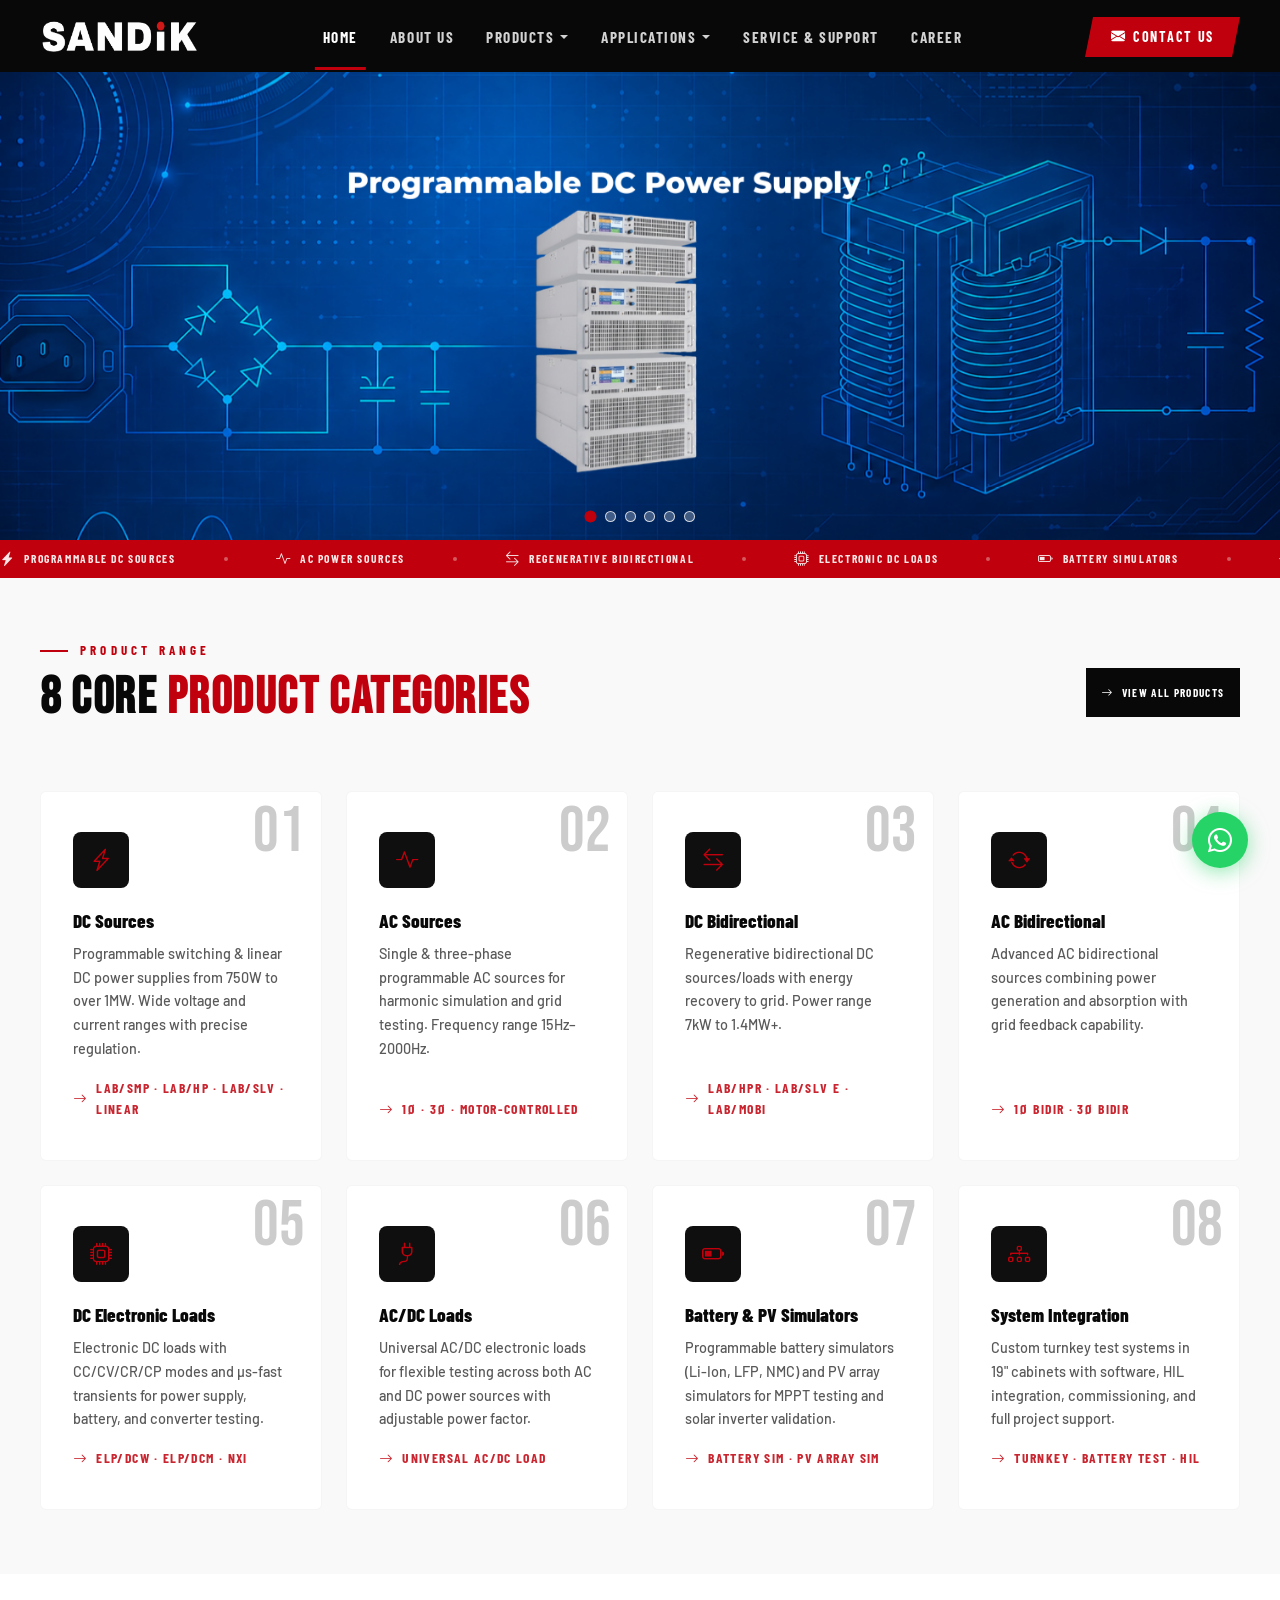
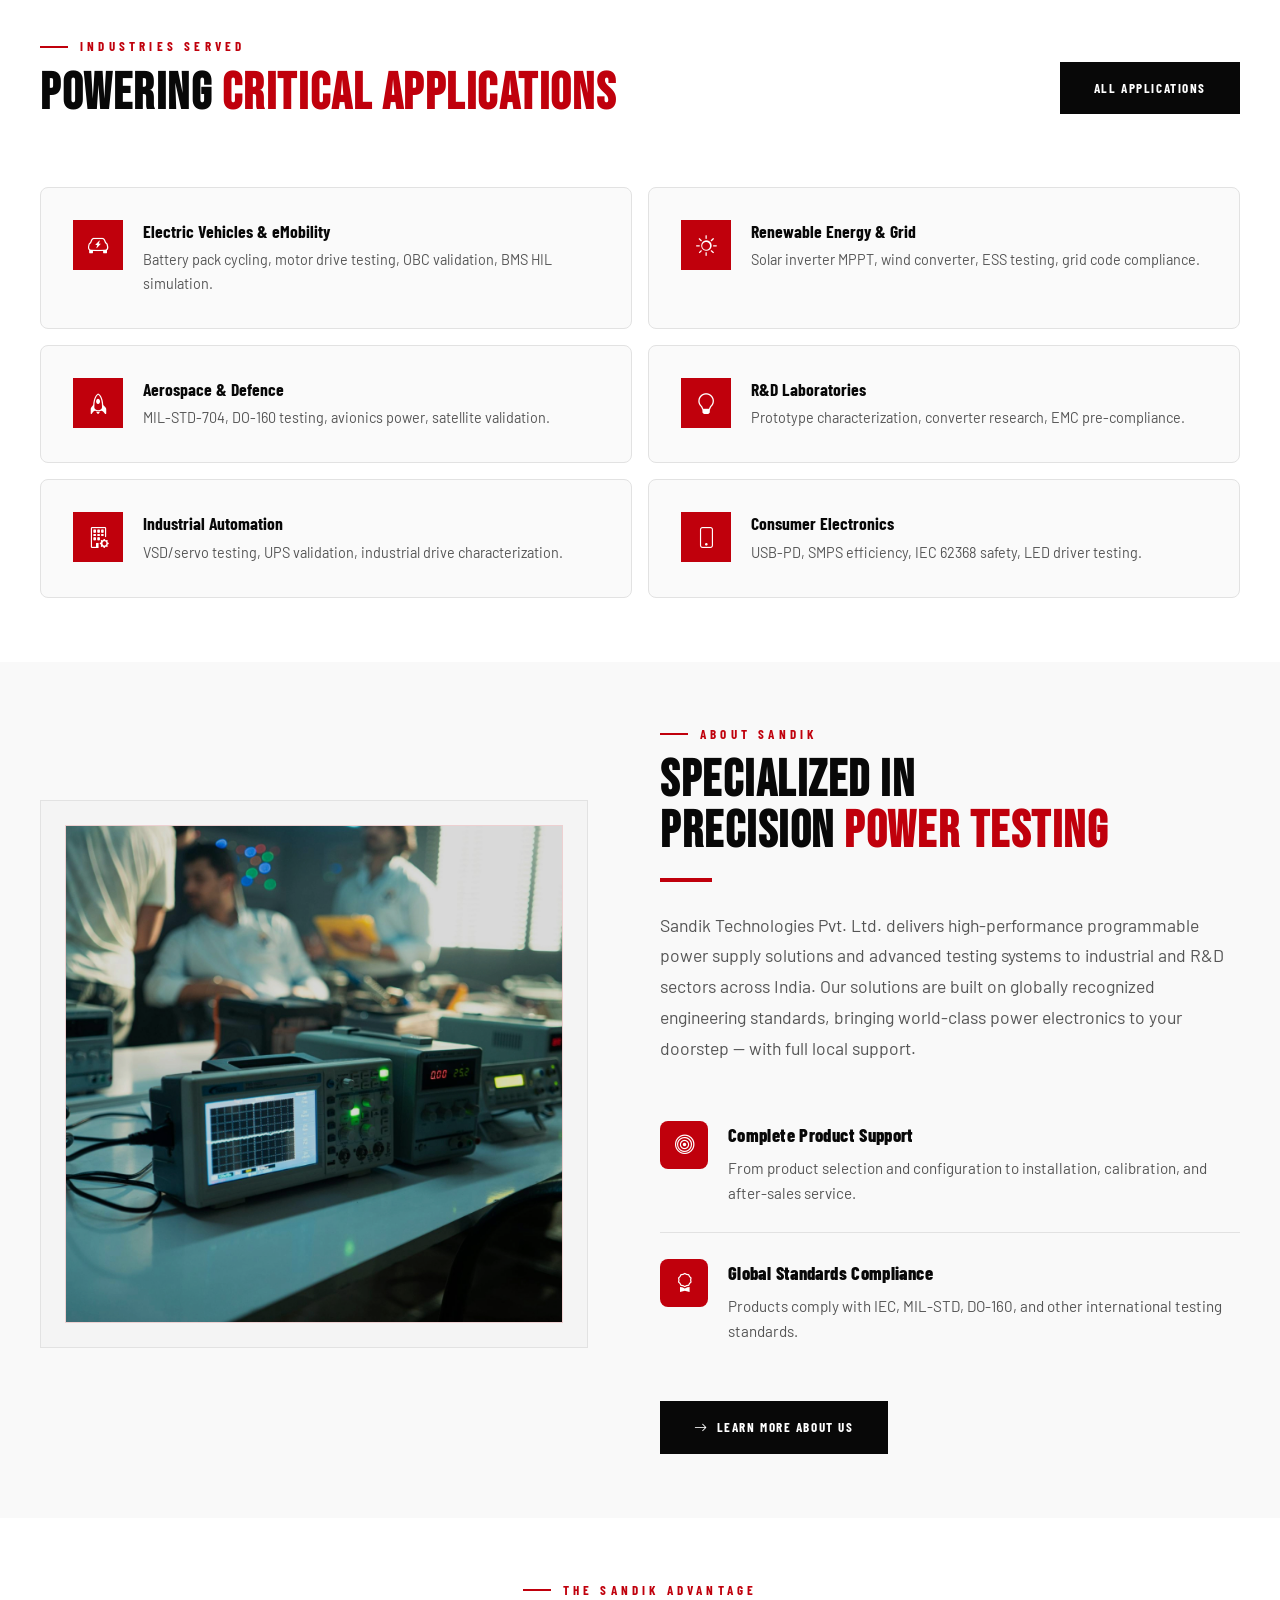
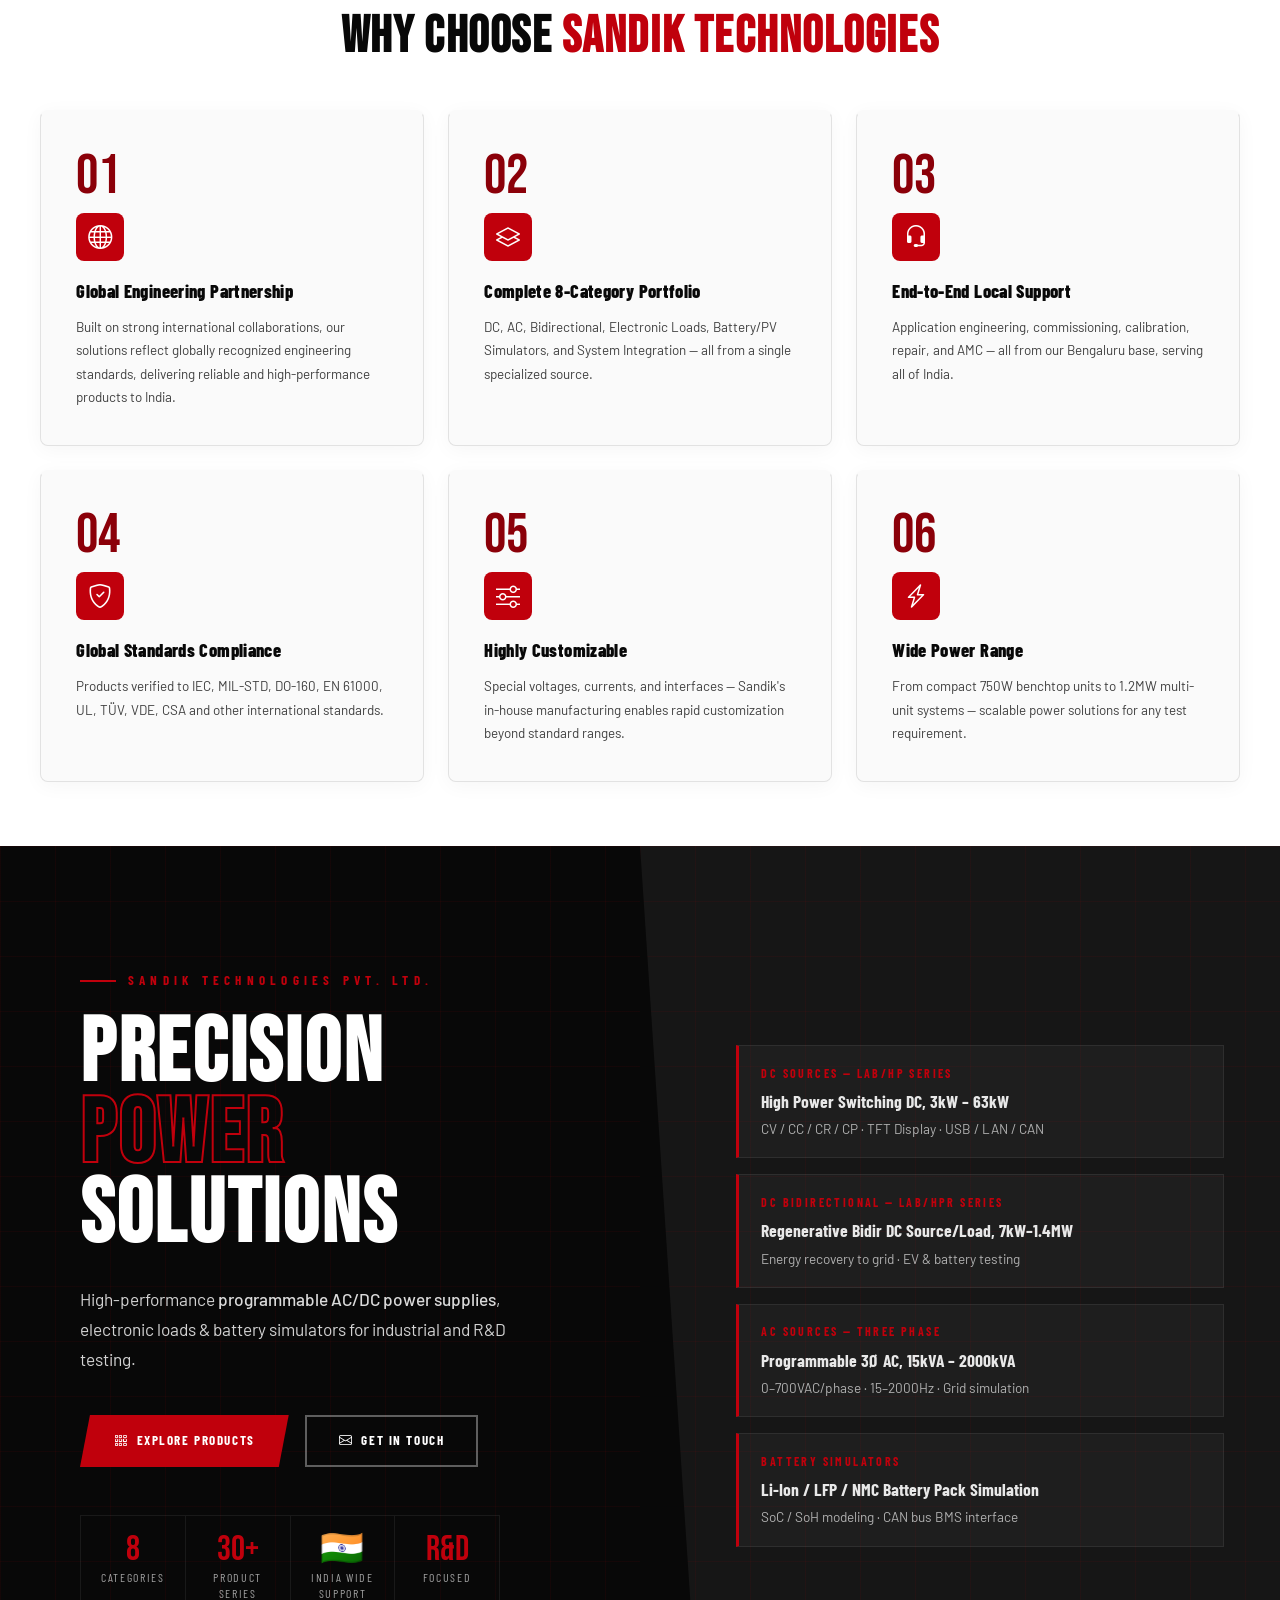
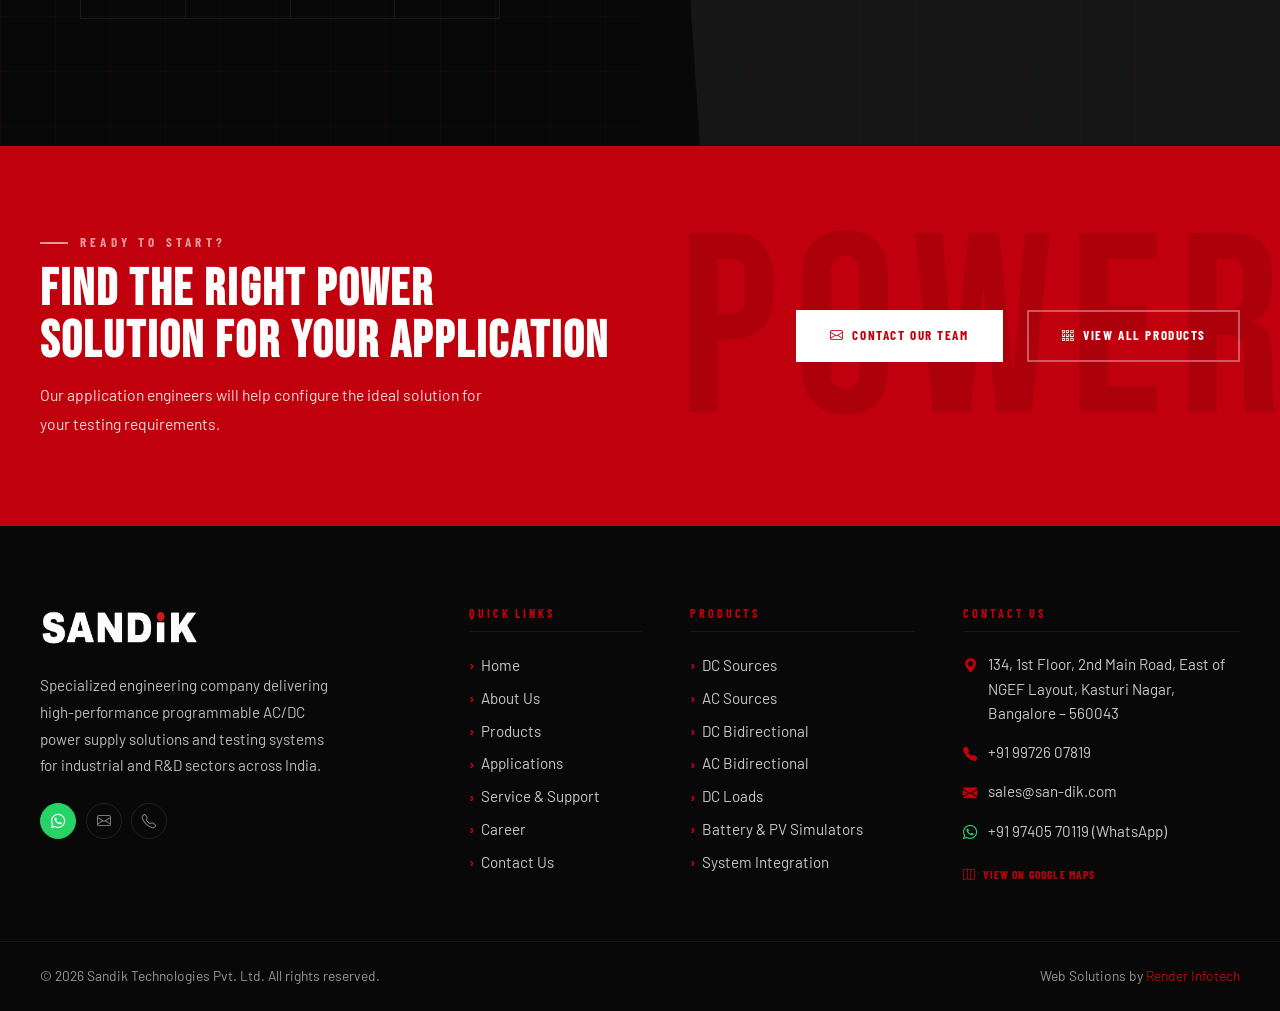
==== commit b59bb0a7: "Home slider changes" ====
--- a/index.html
+++ b/index.html
@@ -341,26 +341,37 @@
         <picture class="hero-slide is-active">
           <source
             media="(max-width: 900px)"
-            srcset="assets/images/homepage-banner-mobile.png"
+            srcset="assets/images/dc-supply-mob.png"
           />
-          <img
-            src="assets/images/homepage_banner_shifted.png"
-            alt="home-banner"
-          />
+          <img src="assets/images/dc-supply-new.png" alt="home-banner" />
         </picture>
         <picture class="hero-slide">
           <source
             media="(max-width: 900px)"
-            srcset="assets/images/ac-supply-mobile-alt.png"
+            srcset="assets/images/ac-supply-mob.png"
           />
-          <img src="assets/images/ac-supply-alt.png" alt="AC supply systems" />
+          <img src="assets/images/ac-supply-new.png" alt="AC supply systems" />
         </picture>
         <picture class="hero-slide">
           <source
             media="(max-width: 900px)"
-            srcset="assets/images/dc-loads-mobile.jpg"
+            srcset="assets/images/p-dc-load-mob.png"
           />
-          <img src="assets/images/dc-loads-alt.png" alt="DC electronic loads" />
+          <img src="assets/images/p-dc-load.png" alt="DC electronic loads" />
+        </picture>
+        <picture class="hero-slide">
+          <source
+            media="(max-width: 900px)"
+            srcset="assets/images/p-acdc-load-mob.png"
+          />
+          <img src="assets/images/p-acdc-load.png" alt="DC electronic loads" />
+        </picture>
+        <picture class="hero-slide">
+          <source
+            media="(max-width: 900px)"
+            srcset="assets/images/bms-test-mob.png"
+          />
+          <img src="assets/images/bms-test.png" alt="DC electronic loads" />
         </picture>
         <div class="hero-slide">
           <video
@@ -396,6 +407,16 @@
           type="button"
           aria-label="Slide 4"
         ></button>
+        <button
+          class="hero-indicator"
+          type="button"
+          aria-label="Slide 5"
+        ></button>
+        <button
+          class="hero-indicator"
+          type="button"
+          aria-label="Slide 6"
+        ></button>
       </div>
     </section>
 
@@ -478,7 +499,7 @@
     <!-- ════════════════════════════════════════════
      PRODUCT CATEGORIES
 ════════════════════════════════════════════ -->
-    <section class="section section-alt">
+    <section class="section-alt home-section">
       <div class="container">
         <div class="flex flex-between flex-wrap gap-4 mb-5 reveal">
           <div>
@@ -636,7 +657,7 @@
     <!-- ════════════════════════════════════════════
      APPLICATIONS
 ════════════════════════════════════════════ -->
-    <section class="section">
+    <section class="home-section">
       <div class="container">
         <div class="grid-2 mb-5 reveal">
           <div>
@@ -742,7 +763,7 @@
     <!-- ════════════════════════════════════════════
      ABOUT TEASER
 ════════════════════════════════════════════ -->
-    <section class="section section-alt">
+    <section class="home-section section-alt">
       <div class="container">
         <div class="grid-2">
           <!-- Image side -->
@@ -924,7 +945,7 @@
     <!-- ════════════════════════════════════════════
      WHY SANDIK
 ════════════════════════════════════════════ -->
-    <section class="section">
+    <section class="home-section">
       <div class="container" style="position: relative; z-index: 1">
         <div class="text-center mb-5 reveal">
           <div class="section-label" style="justify-content: center">
--- a/css/main.css
+++ b/css/main.css
@@ -176,6 +176,9 @@
 
 .section {
   padding: var(--space-xl) 0;
+}
+.home-section {
+  padding: var(--space-lg) 0;
 }
 .section-sm {
   padding: var(--space-lg) 0;
--- a/css/components.css
+++ b/css/components.css
@@ -93,7 +93,7 @@
   .hero-bg img,
   .hero-bg video {
     width: 100%;
-    height: 100%;
+    height: 60vh;
     object-fit: cover;
     transform: scale(1);
     /* filter: blur(6px);
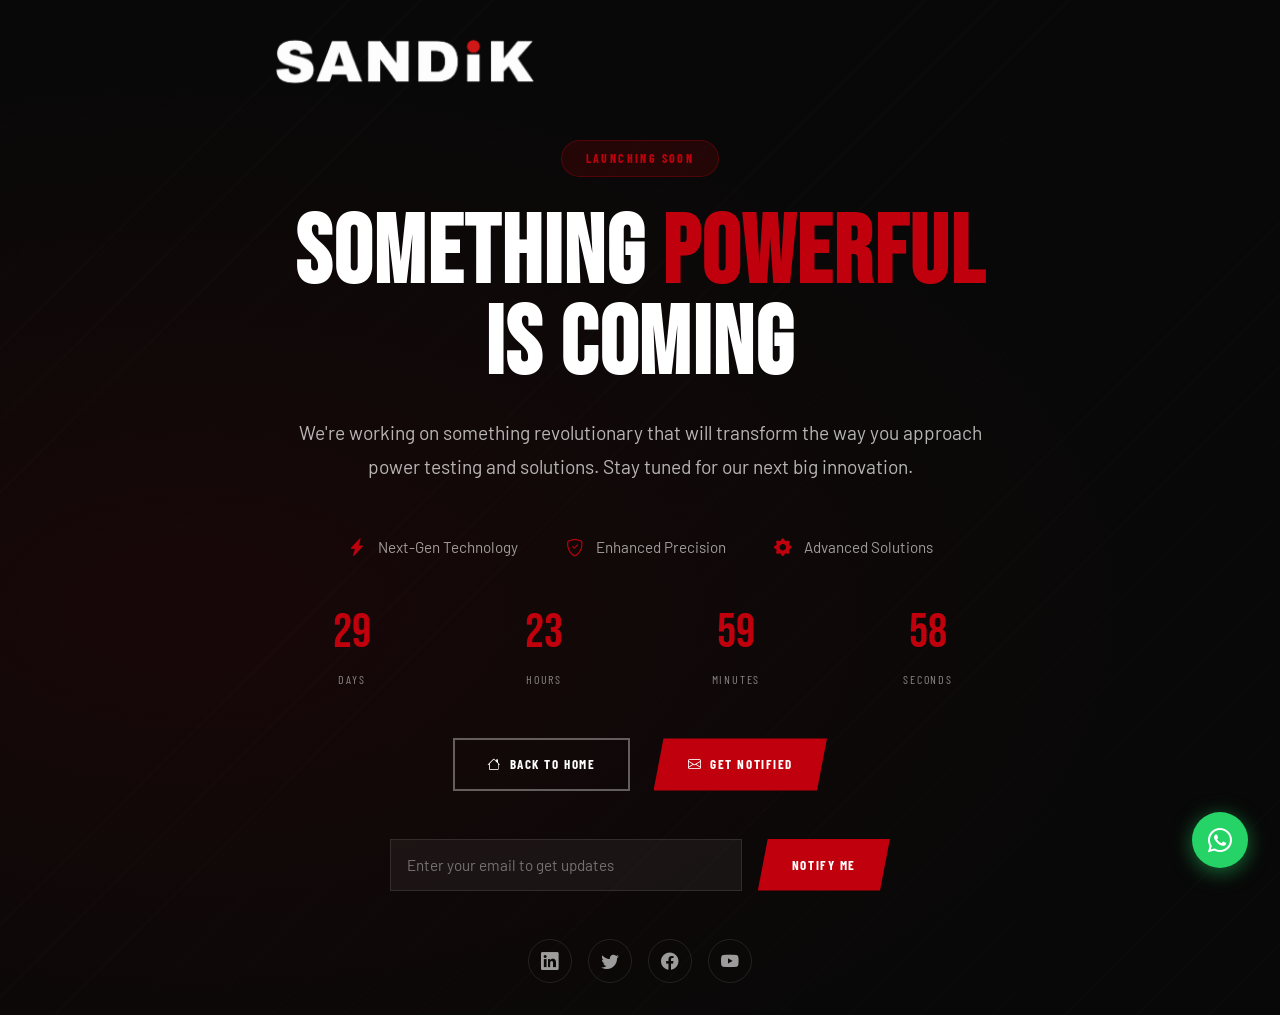
==== commit ad36b648: "coming-soon page as index.html and home page moved to home.html" ====
--- a/index.html
+++ b/index.html
@@ -5,13 +5,13 @@
     <meta name="viewport" content="width=device-width, initial-scale=1.0" />
     <meta
       name="description"
-      content="Sandik Technologies — High-performance programmable AC/DC power supply solutions and testing systems for industrial and R&D sectors."
+      content="Sandik Technologies — Something amazing is coming soon. High-performance programmable power supply solutions."
     />
     <meta
       name="keywords"
-      content="programmable power supply, DC source, AC source, electronic load, battery simulator, Sandik Technologies"
+      content="coming soon, Sandik Technologies, programmable power supply, DC source, AC source"
     />
-    <title>Sandik Technologies Pvt. Ltd. | Precision Power Solutions</title>
+    <title>Coming Soon | Sandik Technologies Pvt. Ltd.</title>
 
     <!-- Favicon placeholder -->
     <link rel="icon" href="../assets/images/favicon-logo.jpg" />
@@ -35,1429 +35,443 @@
     <link rel="stylesheet" href="../css/components.css" />
     <link rel="stylesheet" href="../css/animations.css" />
     <link rel="stylesheet" href="../css/responsive.css" />
+
+    <style>
+      /* Coming Soon Specific Styles */
+      .coming-soon-container {
+        min-height: 100vh;
+        display: flex;
+        align-items: center;
+        justify-content: center;
+        background: var(--black);
+        position: relative;
+        overflow: hidden;
+      }
+
+      .coming-soon-container::before {
+        content: "";
+        position: absolute;
+        inset: 0;
+        background:
+          radial-gradient(
+            ellipse at 15% 60%,
+            rgba(192, 0, 12, 0.09) 0%,
+            transparent 65%
+          ),
+          repeating-linear-gradient(
+            -45deg,
+            transparent,
+            transparent 50px,
+            rgba(255, 255, 255, 0.01) 50px,
+            rgba(255, 255, 255, 0.01) 51px
+          );
+        pointer-events: none;
+      }
+
+      .coming-soon-content {
+        text-align: center;
+        position: relative;
+        z-index: 3;
+        max-width: 800px;
+        padding: 2rem;
+      }
+
+      .coming-soon-logo {
+        margin-bottom: 3rem;
+        opacity: 0;
+        animation: fadeInUp 0.8s ease forwards;
+      }
+
+      .coming-soon-logo img {
+        height: 60px;
+        /* filter: brightness(0) invert(1); */
+      }
+
+      .coming-soon-badge {
+        display: inline-flex;
+        align-items: center;
+        gap: 0.75rem;
+        background: rgba(192, 0, 12, 0.15);
+        border: 1px solid rgba(192, 0, 12, 0.3);
+        padding: 0.5rem 1.5rem;
+        border-radius: 50px;
+        margin-bottom: 2rem;
+        opacity: 0;
+        animation: fadeInUp 0.8s ease 0.2s forwards;
+      }
+
+      .coming-soon-badge span {
+        font-family: var(--font-heading);
+        font-weight: 700;
+        font-size: 0.75rem;
+        letter-spacing: 0.2em;
+        text-transform: uppercase;
+        color: var(--red);
+      }
+
+      .coming-soon-title {
+        font-family: var(--font-display);
+        font-size: clamp(3rem, 8vw, 6rem);
+        color: var(--white);
+        letter-spacing: 0.02em;
+        line-height: 0.95;
+        margin-bottom: 1.5rem;
+        opacity: 0;
+        animation: fadeInUp 0.8s ease 0.4s forwards;
+      }
+
+      .coming-soon-title span {
+        color: var(--red);
+      }
+
+      .coming-soon-description {
+        font-size: 1.2rem;
+        line-height: 1.8;
+        color: rgba(255, 255, 255, 0.7);
+        margin-bottom: 3rem;
+        opacity: 0;
+        animation: fadeInUp 0.8s ease 0.6s forwards;
+      }
+
+      .coming-soon-features {
+        display: flex;
+        justify-content: center;
+        gap: 3rem;
+        margin-bottom: 3rem;
+        flex-wrap: wrap;
+        opacity: 0;
+        animation: fadeInUp 0.8s ease 0.8s forwards;
+      }
+
+      .feature-item {
+        display: flex;
+        align-items: center;
+        gap: 0.75rem;
+        color: rgba(255, 255, 255, 0.6);
+        font-size: 0.95rem;
+      }
+
+      .feature-item i {
+        color: var(--red);
+        font-size: 1.1rem;
+      }
+
+      .coming-soon-cta {
+        display: flex;
+        justify-content: center;
+        gap: 1.5rem;
+        flex-wrap: wrap;
+        opacity: 0;
+        animation: fadeInUp 0.8s ease 1s forwards;
+      }
+
+      .countdown-container {
+        display: grid;
+        grid-template-columns: repeat(4, 1fr);
+        gap: 2rem;
+        margin: 3rem 0;
+        opacity: 0;
+        animation: fadeInUp 0.8s ease 1.2s forwards;
+      }
+
+      .countdown-item {
+        text-align: center;
+      }
+
+      .countdown-number {
+        font-family: var(--font-display);
+        font-size: 3rem;
+        color: var(--red);
+        line-height: 1;
+        display: block;
+        margin-bottom: 0.5rem;
+      }
+
+      .countdown-label {
+        font-family: var(--font-heading);
+        font-size: 0.75rem;
+        letter-spacing: 0.15em;
+        text-transform: uppercase;
+        color: rgba(255, 255, 255, 0.5);
+      }
+
+      .notify-form {
+        max-width: 500px;
+        margin: 3rem auto 0;
+        display: flex;
+        gap: 1rem;
+        opacity: 0;
+        animation: fadeInUp 0.8s ease 1.4s forwards;
+      }
+
+      .notify-input {
+        flex: 1;
+        padding: 1rem;
+        background: rgba(255, 255, 255, 0.05);
+        border: 1px solid rgba(255, 255, 255, 0.1);
+        color: var(--white);
+        font-family: var(--font-body);
+        font-size: 0.95rem;
+        outline: none;
+        transition: all var(--t-fast);
+      }
+
+      .notify-input:focus {
+        border-color: var(--red);
+        background: rgba(255, 255, 255, 0.08);
+      }
+
+      .notify-input::placeholder {
+        color: rgba(255, 255, 255, 0.4);
+      }
+
+      .social-links {
+        display: flex;
+        justify-content: center;
+        gap: 1rem;
+        margin-top: 3rem;
+        opacity: 0;
+        animation: fadeInUp 0.8s ease 1.6s forwards;
+      }
+
+      .social-link {
+        width: 44px;
+        height: 44px;
+        border-radius: 50%;
+        display: flex;
+        align-items: center;
+        justify-content: center;
+        color: rgba(255, 255, 255, 0.6);
+        border: 1px solid rgba(255, 255, 255, 0.1);
+        font-size: 1.1rem;
+        text-decoration: none;
+        transition: all var(--t-fast);
+      }
+
+      .social-link:hover {
+        color: var(--white);
+        border-color: var(--red);
+        background: rgba(192, 0, 12, 0.15);
+        transform: translateY(-2px);
+      }
+
+      @keyframes fadeInUp {
+        from {
+          opacity: 0;
+          transform: translateY(30px);
+        }
+        to {
+          opacity: 1;
+          transform: translateY(0);
+        }
+      }
+
+      @media (max-width: 768px) {
+        .coming-soon-features {
+          gap: 1.5rem;
+        }
+
+        .countdown-container {
+          grid-template-columns: repeat(2, 1fr);
+          gap: 1.5rem;
+        }
+
+        .countdown-number {
+          font-size: 2.5rem;
+        }
+
+        .notify-form {
+          flex-direction: column;
+        }
+
+        .coming-soon-cta {
+          flex-direction: column;
+          align-items: center;
+        }
+      }
+    </style>
   </head>
   <body>
-    <!-- ── TOAST ─────────────────────────────────── -->
-    <div class="toast" id="toast" role="alert"></div>
-
-    <!-- ════════════════════════════════════════════
-     HEADER
-════════════════════════════════════════════ -->
-    <header id="site-header">
-      <div class="header-inner">
+    <!-- Coming Soon Container -->
+    <div class="coming-soon-container">
+      <div class="coming-soon-content">
         <!-- Logo -->
-        <a href="index.html" class="logo">
-          <img
-            src="../assets/images/logo-new.png
-            "
-            alt="Sandik Technologies"
-            width="160"
-            height="42"
+        <div class="coming-soon-logo">
+          <img src="../assets/images/logo-new.png" alt="Sandik Technologies" />
+        </div>
+
+        <!-- Badge -->
+        <div class="coming-soon-badge">
+          <span>Launching Soon</span>
+        </div>
+
+        <!-- Title -->
+        <h1 class="coming-soon-title">
+          Something <span>Powerful</span> Is Coming
+        </h1>
+
+        <!-- Description -->
+        <p class="coming-soon-description">
+          We're working on something revolutionary that will transform the way
+          you approach power testing and solutions. Stay tuned for our next big
+          innovation.
+        </p>
+
+        <!-- Features -->
+        <div class="coming-soon-features">
+          <div class="feature-item">
+            <i class="bi bi-lightning-charge-fill"></i>
+            <span>Next-Gen Technology</span>
+          </div>
+          <div class="feature-item">
+            <i class="bi bi-shield-check"></i>
+            <span>Enhanced Precision</span>
+          </div>
+          <div class="feature-item">
+            <i class="bi bi-gear-fill"></i>
+            <span>Advanced Solutions</span>
+          </div>
+        </div>
+
+        <!-- Countdown Timer -->
+        <div class="countdown-container" id="countdown">
+          <div class="countdown-item">
+            <span class="countdown-number" id="days">00</span>
+            <span class="countdown-label">Days</span>
+          </div>
+          <div class="countdown-item">
+            <span class="countdown-number" id="hours">00</span>
+            <span class="countdown-label">Hours</span>
+          </div>
+          <div class="countdown-item">
+            <span class="countdown-number" id="minutes">00</span>
+            <span class="countdown-label">Minutes</span>
+          </div>
+          <div class="countdown-item">
+            <span class="countdown-number" id="seconds">00</span>
+            <span class="countdown-label">Seconds</span>
+          </div>
+        </div>
+
+        <!-- CTA Buttons -->
+        <div class="coming-soon-cta">
+          <a href="home.html" class="btn btn-outline">
+            <i class="bi bi-house"></i> Back to Home
+          </a>
+          <a href="contact.html" class="btn btn-red">
+            <i class="bi bi-envelope"></i> Get Notified
+          </a>
+        </div>
+
+        <!-- Notification Form -->
+        <form class="notify-form" onsubmit="handleNotify(event)">
+          <input
+            type="email"
+            class="notify-input"
+            placeholder="Enter your email to get updates"
+            required
           />
-        </a>
-
-        <!-- Desktop Navigation -->
-        <nav class="main-nav" role="navigation" aria-label="Main Navigation">
-          <div class="nav-item">
-            <a href="index.html" class="nav-link active">Home</a>
-          </div>
-
-          <div class="nav-item">
-            <a href="about.html" class="nav-link">About Us</a>
-          </div>
-
-          <!-- Products Mega Menu -->
-          <div class="nav-item">
-            <a href="products.html" class="nav-link">
-              Products
-              <svg viewBox="0 0 10 6"><path d="M1 1l4 4 4-4" /></svg>
-            </a>
-            <div class="mega-dropdown">
-              <div class="mega-col">
-                <div class="mega-col-title">DC Power</div>
-                <a
-                  href="products.html?cat=dc-sources&sub=lab-smp"
-                  class="mega-link"
-                >
-                  <div>
-                    <div class="mega-link-title">DC Sources — LAB/SMP</div>
-                    <div class="mega-link-desc">Switching, 750W–2.4kW</div>
-                  </div>
-                </a>
-                <a
-                  href="products.html?cat=dc-sources&sub=lab-hp"
-                  class="mega-link"
-                >
-                  <div>
-                    <div class="mega-link-title">DC Sources — LAB/HP</div>
-                    <div class="mega-link-desc">High Power, 3kW–63kW</div>
-                  </div>
-                </a>
-                <a
-                  href="products.html?cat=dc-sources&sub=lab-slv"
-                  class="mega-link"
-                >
-                  <div>
-                    <div class="mega-link-title">DC Sources — LAB/SLV</div>
-                    <div class="mega-link-desc">High Voltage, up to 2000V</div>
-                  </div>
-                </a>
-                <a
-                  href="products.html?cat=dc-sources&sub=lab-linear"
-                  class="mega-link"
-                >
-                  <div>
-                    <div class="mega-link-title">Linear DC Sources</div>
-                    <div class="mega-link-desc">
-                      Ultra-low ripple, regulated
-                    </div>
-                  </div>
-                </a>
-              </div>
-              <div class="mega-col">
-                <div class="mega-col-title">AC Power</div>
-                <a
-                  href="products.html?cat=ac-sources&sub=1ph"
-                  class="mega-link"
-                >
-                  <div>
-                    <div class="mega-link-title">AC Sources — Single Phase</div>
-                    <div class="mega-link-desc">Programmable, 45Hz–1000Hz</div>
-                  </div>
-                </a>
-                <a
-                  href="products.html?cat=ac-sources&sub=3ph"
-                  class="mega-link"
-                >
-                  <div>
-                    <div class="mega-link-title">AC Sources — Three Phase</div>
-                    <div class="mega-link-desc">
-                      Up to 2000kVA, worldwide grids
-                    </div>
-                  </div>
-                </a>
-                <a
-                  href="products.html?cat=dc-bidir&sub=lab-hpr"
-                  class="mega-link"
-                >
-                  <div>
-                    <div class="mega-link-title">
-                      DC Bidirectional — LAB/HPR
-                    </div>
-                    <div class="mega-link-desc">Regenerative, 7kW–1.4MW</div>
-                  </div>
-                </a>
-                <a href="products.html?cat=ac-bidir" class="mega-link">
-                  <div>
-                    <div class="mega-link-title">AC Bidirectional</div>
-                    <div class="mega-link-desc">Single & Three Phase</div>
-                  </div>
-                </a>
-              </div>
-              <div class="mega-col">
-                <div class="mega-col-title">Loads & Simulators</div>
-                <a
-                  href="products.html?cat=dc-loads&sub=elp-dcw"
-                  class="mega-link"
-                >
-                  <div>
-                    <div class="mega-link-title">DC Loads — ELP/DCW</div>
-                    <div class="mega-link-desc">High Speed, µs transients</div>
-                  </div>
-                </a>
-                <a href="products.html?cat=dc-loads&sub=nxi" class="mega-link">
-                  <div>
-                    <div class="mega-link-title">
-                      DC Loads — NXI Multi-Channel
-                    </div>
-                    <div class="mega-link-desc">Up to 16 channels per unit</div>
-                  </div>
-                </a>
-                <a
-                  href="products.html?cat=battery-pv-sim&sub=bat-sim"
-                  class="mega-link"
-                >
-                  <div>
-                    <div class="mega-link-title">Battery Simulators</div>
-                    <div class="mega-link-desc">Li-Ion, LFP, NMC, CAN BMS</div>
-                  </div>
-                </a>
-                <a href="products.html?cat=system-solutions" class="mega-link">
-                  <div>
-                    <div class="mega-link-title">System Integration</div>
-                    <div class="mega-link-desc">Turnkey, HIL, Battery Test</div>
-                  </div>
-                </a>
-              </div>
-            </div>
-          </div>
-
-          <div class="nav-item">
-            <a href="applications.html" class="nav-link"
-              >Applications
-              <svg viewBox="0 0 10 6"><path d="M1 1l4 4 4-4" /></svg
-            ></a>
-            <div class="mega-dropdown">
-              <div class="mega-col">
-                <!-- <div class="mega-col-title">DC Power</div> -->
-                <a href="applications.html?cat=ev" class="mega-link">
-                  <div>
-                    <div class="mega-link-title">
-                      Electric Vehicles & eMobility
-                    </div>
-                    <div class="mega-link-desc">
-                      Battery pack cycling, motor drive testing, OBC validation,
-                      BMS
-                    </div>
-                  </div>
-                </a>
-                <a
-                  href="applications.html?cat=renewable-energy"
-                  class="mega-link"
-                >
-                  <div>
-                    <div class="mega-link-title">
-                      Renewable Energy &amp; Grid
-                    </div>
-                    <div class="mega-link-desc">
-                      Solar inverter MPPT, wind converter, ESS testing, grid
-                      code compliance.
-                    </div>
-                  </div>
-                </a>
-                <a
-                  href="applications.html?cat=aerospace-defence"
-                  class="mega-link"
-                >
-                  <div>
-                    <div class="mega-link-title">Aerospace &amp; Defence</div>
-                    <div class="mega-link-desc">
-                      MIL-STD-704, DO-160, avionics power, satellite subsystem
-                      validation.
-                    </div>
-                  </div>
-                </a>
-              </div>
-              <div class="mega-col">
-                <!-- <div class="mega-col-title">AC Power</div> -->
-                <a href="applications.html?cat=r&d" class="mega-link">
-                  <div>
-                    <div class="mega-link-title">R&amp;D Laboratories</div>
-                    <div class="mega-link-desc">
-                      Prototype characterization, converter topology research,
-                      EMC pre-compliance.
-                    </div>
-                  </div>
-                </a>
-                <a
-                  href="applications.html?cat=industrial-automation"
-                  class="mega-link"
-                >
-                  <div>
-                    <div class="mega-link-title">Industrial Automation</div>
-                    <div class="mega-link-desc">
-                      VSD/servo drive testing, UPS validation, industrial
-                      electronics characterization.
-                    </div>
-                  </div>
-                </a>
-                <a
-                  href="applications.html?cat=consumer-electronics"
-                  class="mega-link"
-                >
-                  <div>
-                    <div class="mega-link-title">Consumer Electronics</div>
-                    <div class="mega-link-desc">
-                      USB-PD, SMPS efficiency, IEC 62368 safety, LED driver
-                      testing.
-                    </div>
-                  </div>
-                </a>
-              </div>
-            </div>
-          </div>
-
-          <div class="nav-item">
-            <a href="service-support.html" class="nav-link"
-              >Service &amp; Support</a
-            >
-          </div>
-
-          <div class="nav-item">
-            <a href="career.html" class="nav-link">Career</a>
-          </div>
-        </nav>
-
-        <!-- CTA + Hamburger -->
-        <a href="contact.html" class="header-cta">
-          <i class="bi bi-envelope-fill"></i> Contact Us
-        </a>
-
-        <button
-          class="hamburger"
-          id="hamburger"
-          aria-label="Toggle menu"
-          aria-expanded="false"
-        >
-          <span></span><span></span><span></span>
-        </button>
-      </div>
-      <!-- /header-inner -->
-
-      <!-- Mobile Menu -->
-      <nav class="mobile-menu" id="mobileMenu" aria-label="Mobile Navigation">
-        <a href="index.html" class="mob-link">Home</a>
-        <a href="about.html" class="mob-link">About Us</a>
-        <a href="products.html" class="mob-link">Products</a>
-        <a href="products.html?cat=dc-sources" class="mob-sub">→ DC Sources</a>
-        <a href="products.html?cat=ac-sources" class="mob-sub">→ AC Sources</a>
-        <a href="products.html?cat=dc-bidir" class="mob-sub"
-          >→ DC Bidirectional</a
-        >
-        <a href="products.html?cat=dc-loads" class="mob-sub"
-          >→ DC Electronic Loads</a
-        >
-        <a href="products.html?cat=battery-pv-sim" class="mob-sub"
-          >→ Battery &amp; PV Simulators</a
-        >
-        <a href="products.html?cat=system-solutions" class="mob-sub"
-          >→ System Solutions</a
-        >
-        <a href="applications.html" class="mob-link">Applications</a>
-        <a href="service-support.html" class="mob-link"
-          >Service &amp; Support</a
-        >
-        <a href="career.html" class="mob-link">Career</a>
-        <a href="contact.html" class="mob-link">Contact Us</a>
-      </nav>
-    </header>
-    <!-- /HEADER -->
-
-    <!-- ════════════════════════════════════════════
-     HERO
-════════════════════════════════════════════ -->
-    <section class="hero-bg-container">
-      <div class="hero-bg">
-        <picture class="hero-slide is-active">
-          <source
-            media="(max-width: 900px)"
-            srcset="assets/images/dc-supply-mob.png"
-          />
-          <img src="assets/images/dc-supply-new.png" alt="home-banner" />
-        </picture>
-        <picture class="hero-slide">
-          <source
-            media="(max-width: 900px)"
-            srcset="assets/images/ac-supply-mob.png"
-          />
-          <img src="assets/images/ac-supply-new.png" alt="AC supply systems" />
-        </picture>
-        <picture class="hero-slide">
-          <source
-            media="(max-width: 900px)"
-            srcset="assets/images/p-dc-load-mob.png"
-          />
-          <img src="assets/images/p-dc-load.png" alt="DC electronic loads" />
-        </picture>
-        <picture class="hero-slide">
-          <source
-            media="(max-width: 900px)"
-            srcset="assets/images/p-acdc-load-mob.png"
-          />
-          <img src="assets/images/p-acdc-load.png" alt="DC electronic loads" />
-        </picture>
-        <picture class="hero-slide">
-          <source
-            media="(max-width: 900px)"
-            srcset="assets/images/bms-test-mob.png"
-          />
-          <img src="assets/images/bms-test.png" alt="DC electronic loads" />
-        </picture>
-        <div class="hero-slide">
-          <video
-            id="heroVideo"
-            autoplay
-            muted
-            loop
-            playsinline
-            preload="metadata"
-          >
-            <source id="heroSource" type="video/mp4" />
-          </video>
-        </div>
-      </div>
-      <div class="hero-slider-indicators" aria-label="Hero slides">
-        <button
-          class="hero-indicator is-active"
-          type="button"
-          aria-label="Slide 1"
-        ></button>
-        <button
-          class="hero-indicator"
-          type="button"
-          aria-label="Slide 2"
-        ></button>
-        <button
-          class="hero-indicator"
-          type="button"
-          aria-label="Slide 3"
-        ></button>
-        <button
-          class="hero-indicator"
-          type="button"
-          aria-label="Slide 4"
-        ></button>
-        <button
-          class="hero-indicator"
-          type="button"
-          aria-label="Slide 5"
-        ></button>
-        <button
-          class="hero-indicator"
-          type="button"
-          aria-label="Slide 6"
-        ></button>
-      </div>
-    </section>
-
-    <!-- FEATURE RIBBON -->
-    <div class="feature-ribbon" aria-hidden="true">
-      <div class="ribbon-track">
-        <!-- Items (doubled for seamless loop) -->
-        <span class="ribbon-item"
-          ><i class="bi bi-lightning-charge-fill"></i>Programmable DC
-          Sources</span
-        >
-        <span class="ribbon-sep"></span>
-        <span class="ribbon-item"
-          ><i class="bi bi-activity"></i>AC Power Sources</span
-        >
-        <span class="ribbon-sep"></span>
-        <span class="ribbon-item"
-          ><i class="bi bi-arrow-left-right"></i>Regenerative
-          Bidirectional</span
-        >
-        <span class="ribbon-sep"></span>
-        <span class="ribbon-item"
-          ><i class="bi bi-cpu"></i>Electronic DC Loads</span
-        >
-        <span class="ribbon-sep"></span>
-        <span class="ribbon-item"
-          ><i class="bi bi-battery-half"></i>Battery Simulators</span
-        >
-        <span class="ribbon-sep"></span>
-        <span class="ribbon-item"
-          ><i class="bi bi-sun"></i>PV Array Simulators</span
-        >
-        <span class="ribbon-sep"></span>
-        <span class="ribbon-item"
-          ><i class="bi bi-diagram-3"></i>System Integration</span
-        >
-        <span class="ribbon-sep"></span>
-        <span class="ribbon-item"
-          ><i class="bi bi-shield-check"></i>Global Standards</span
-        >
-        <span class="ribbon-sep"></span>
-        <!-- Duplicate -->
-        <span class="ribbon-item"
-          ><i class="bi bi-lightning-charge-fill"></i>Programmable DC
-          Sources</span
-        >
-        <span class="ribbon-sep"></span>
-        <span class="ribbon-item"
-          ><i class="bi bi-activity"></i>AC Power Sources</span
-        >
-        <span class="ribbon-sep"></span>
-        <span class="ribbon-item"
-          ><i class="bi bi-arrow-left-right"></i>Regenerative
-          Bidirectional</span
-        >
-        <span class="ribbon-sep"></span>
-        <span class="ribbon-item"
-          ><i class="bi bi-cpu"></i>Electronic DC Loads</span
-        >
-        <span class="ribbon-sep"></span>
-        <span class="ribbon-item"
-          ><i class="bi bi-battery-half"></i>Battery Simulators</span
-        >
-        <span class="ribbon-sep"></span>
-        <span class="ribbon-item"
-          ><i class="bi bi-sun"></i>PV Array Simulators</span
-        >
-        <span class="ribbon-sep"></span>
-        <span class="ribbon-item"
-          ><i class="bi bi-diagram-3"></i>System Integration</span
-        >
-        <span class="ribbon-sep"></span>
-        <span class="ribbon-item"
-          ><i class="bi bi-shield-check"></i>Global Standards</span
-        >
-        <span class="ribbon-sep"></span>
+          <button type="submit" class="btn btn-red">Notify Me</button>
+        </form>
+
+        <!-- Social Links -->
+        <div class="social-links">
+          <a href="#" class="social-link" aria-label="LinkedIn">
+            <i class="bi bi-linkedin"></i>
+          </a>
+          <a href="#" class="social-link" aria-label="Twitter">
+            <i class="bi bi-twitter"></i>
+          </a>
+          <a href="#" class="social-link" aria-label="Facebook">
+            <i class="bi bi-facebook"></i>
+          </a>
+          <a href="#" class="social-link" aria-label="YouTube">
+            <i class="bi bi-youtube"></i>
+          </a>
+        </div>
       </div>
     </div>
 
-    <!-- ════════════════════════════════════════════
-     PRODUCT CATEGORIES
-════════════════════════════════════════════ -->
-    <section class="section-alt home-section">
-      <div class="container">
-        <div class="flex flex-between flex-wrap gap-4 mb-5 reveal">
-          <div>
-            <div class="section-label">Product Range</div>
-            <h2 class="section-title">
-              8 Core <span>Product Categories</span>
-            </h2>
-          </div>
-          <a
-            href="products.html"
-            class="btn btn-dark reveal stagger-2"
-            style="font-size: 0.7rem; padding: 0.85rem"
-          >
-            <i class="bi bi-arrow-right"></i> View All Products
-          </a>
-        </div>
-
-        <div class="cat-cards-grid">
-          <a
-            href="products.html?cat=dc-sources"
-            class="cat-card reveal delay-100"
-          >
-            <div class="cat-card-num">01</div>
-            <div class="cat-card-icon">
-              <i class="bi bi-lightning-charge"></i>
-            </div>
-            <div class="cat-card-title">DC Sources</div>
-            <p class="cat-card-desc">
-              Programmable switching &amp; linear DC power supplies from 750W to
-              over 1MW. Wide voltage and current ranges with precise regulation.
-            </p>
-            <div class="cat-card-subs">
-              <i class="bi bi-arrow-right"></i> LAB/SMP · LAB/HP · LAB/SLV ·
-              Linear
-            </div>
-          </a>
-
-          <a
-            href="products.html?cat=ac-sources"
-            class="cat-card reveal delay-200"
-          >
-            <div class="cat-card-num">02</div>
-            <div class="cat-card-icon"><i class="bi bi-activity"></i></div>
-            <div class="cat-card-title">AC Sources</div>
-            <p class="cat-card-desc">
-              Single &amp; three-phase programmable AC sources for harmonic
-              simulation and grid testing. Frequency range 15Hz–2000Hz.
-            </p>
-            <div class="cat-card-subs">
-              <i class="bi bi-arrow-right"></i> 1Ø · 3Ø · Motor-Controlled
-            </div>
-          </a>
-
-          <a
-            href="products.html?cat=dc-bidir"
-            class="cat-card reveal delay-300"
-          >
-            <div class="cat-card-num">03</div>
-            <div class="cat-card-icon">
-              <i class="bi bi-arrow-left-right"></i>
-            </div>
-            <div class="cat-card-title">DC Bidirectional</div>
-            <p class="cat-card-desc">
-              Regenerative bidirectional DC sources/loads with energy recovery
-              to grid. Power range 7kW to 1.4MW+.
-            </p>
-            <div class="cat-card-subs">
-              <i class="bi bi-arrow-right"></i> LAB/HPR · LAB/SLV E · LAB/MOBI
-            </div>
-          </a>
-
-          <a
-            href="products.html?cat=ac-bidir"
-            class="cat-card reveal delay-400"
-          >
-            <div class="cat-card-num">04</div>
-            <div class="cat-card-icon"><i class="bi bi-arrow-repeat"></i></div>
-            <div class="cat-card-title">AC Bidirectional</div>
-            <p class="cat-card-desc">
-              Advanced AC bidirectional sources combining power generation and
-              absorption with grid feedback capability.
-            </p>
-            <div class="cat-card-subs">
-              <i class="bi bi-arrow-right"></i> 1Ø Bidir · 3Ø Bidir
-            </div>
-          </a>
-
-          <a
-            href="products.html?cat=dc-loads"
-            class="cat-card reveal delay-100"
-          >
-            <div class="cat-card-num">05</div>
-            <div class="cat-card-icon"><i class="bi bi-cpu"></i></div>
-            <div class="cat-card-title">DC Electronic Loads</div>
-            <p class="cat-card-desc">
-              Electronic DC loads with CC/CV/CR/CP modes and µs-fast transients
-              for power supply, battery, and converter testing.
-            </p>
-            <div class="cat-card-subs">
-              <i class="bi bi-arrow-right"></i> ELP/DCW · ELP/DCM · NXI
-            </div>
-          </a>
-
-          <a
-            href="products.html?cat=ac-dc-loads"
-            class="cat-card reveal delay-200"
-          >
-            <div class="cat-card-num">06</div>
-            <div class="cat-card-icon"><i class="bi bi-plug"></i></div>
-            <div class="cat-card-title">AC/DC Loads</div>
-            <p class="cat-card-desc">
-              Universal AC/DC electronic loads for flexible testing across both
-              AC and DC power sources with adjustable power factor.
-            </p>
-            <div class="cat-card-subs">
-              <i class="bi bi-arrow-right"></i> Universal AC/DC Load
-            </div>
-          </a>
-
-          <a
-            href="products.html?cat=battery-pv-sim"
-            class="cat-card reveal delay-300"
-          >
-            <div class="cat-card-num">07</div>
-            <div class="cat-card-icon"><i class="bi bi-battery-half"></i></div>
-            <div class="cat-card-title">Battery &amp; PV Simulators</div>
-            <p class="cat-card-desc">
-              Programmable battery simulators (Li-Ion, LFP, NMC) and PV array
-              simulators for MPPT testing and solar inverter validation.
-            </p>
-            <div class="cat-card-subs">
-              <i class="bi bi-arrow-right"></i> Battery Sim · PV Array Sim
-            </div>
-          </a>
-
-          <a
-            href="products.html?cat=system-solutions"
-            class="cat-card reveal delay-400"
-          >
-            <div class="cat-card-num">08</div>
-            <div class="cat-card-icon"><i class="bi bi-diagram-3"></i></div>
-            <div class="cat-card-title">System Integration</div>
-            <p class="cat-card-desc">
-              Custom turnkey test systems in 19" cabinets with software, HIL
-              integration, commissioning, and full project support.
-            </p>
-            <div class="cat-card-subs">
-              <i class="bi bi-arrow-right"></i> Turnkey · Battery Test · HIL
-            </div>
-          </a>
-        </div>
-      </div>
-    </section>
-
-    <!-- ════════════════════════════════════════════
-     APPLICATIONS
-════════════════════════════════════════════ -->
-    <section class="home-section">
-      <div class="container">
-        <div class="grid-2 mb-5 reveal">
-          <div>
-            <div class="section-label">Industries Served</div>
-            <h2 class="section-title">
-              Powering <span>Critical Applications</span>
-            </h2>
-          </div>
-          <div
-            class="flex"
-            style="align-items: flex-end; justify-content: flex-end"
-          >
-            <a href="applications.html" class="btn btn-dark"
-              >All Applications</a
-            >
-          </div>
-        </div>
-
-        <div class="app-mini-grid">
-          <a
-            href="applications.html?cat=ev"
-            class="app-mini-card reveal delay-100"
-          >
-            <div class="app-mini-icon"><i class="bi bi-ev-front"></i></div>
-            <div>
-              <div class="app-mini-title">
-                Electric Vehicles &amp; eMobility
-              </div>
-              <p class="app-mini-desc">
-                Battery pack cycling, motor drive testing, OBC validation, BMS
-                HIL simulation.
-              </p>
-            </div>
-          </a>
-          <a
-            href="applications.html?cat=renewable-energy"
-            class="app-mini-card reveal delay-200"
-          >
-            <div class="app-mini-icon"><i class="bi bi-sun"></i></div>
-            <div>
-              <div class="app-mini-title">Renewable Energy &amp; Grid</div>
-              <p class="app-mini-desc">
-                Solar inverter MPPT, wind converter, ESS testing, grid code
-                compliance.
-              </p>
-            </div>
-          </a>
-          <a
-            href="applications.html?cat=aerospace-defence"
-            class="app-mini-card reveal delay-300"
-          >
-            <div class="app-mini-icon"><i class="bi bi-rocket"></i></div>
-            <div>
-              <div class="app-mini-title">Aerospace &amp; Defence</div>
-              <p class="app-mini-desc">
-                MIL-STD-704, DO-160 testing, avionics power, satellite
-                validation.
-              </p>
-            </div>
-          </a>
-          <a
-            href="applications.html?cat=rd"
-            class="app-mini-card reveal delay-400"
-          >
-            <div class="app-mini-icon"><i class="bi bi-lightbulb"></i></div>
-            <div>
-              <div class="app-mini-title">R&amp;D Laboratories</div>
-              <p class="app-mini-desc">
-                Prototype characterization, converter research, EMC
-                pre-compliance.
-              </p>
-            </div>
-          </a>
-          <a
-            href="applications.html?cat=industrial-automation"
-            class="app-mini-card reveal delay-100"
-          >
-            <div class="app-mini-icon"><i class="bi bi-building-gear"></i></div>
-            <div>
-              <div class="app-mini-title">Industrial Automation</div>
-              <p class="app-mini-desc">
-                VSD/servo testing, UPS validation, industrial drive
-                characterization.
-              </p>
-            </div>
-          </a>
-          <a
-            href="applications.html?cat=consumer-electronics"
-            class="app-mini-card reveal delay-200"
-          >
-            <div class="app-mini-icon"><i class="bi bi-phone"></i></div>
-            <div>
-              <div class="app-mini-title">Consumer Electronics</div>
-              <p class="app-mini-desc">
-                USB-PD, SMPS efficiency, IEC 62368 safety, LED driver testing.
-              </p>
-            </div>
-          </a>
-        </div>
-      </div>
-    </section>
-
-    <!-- ════════════════════════════════════════════
-     ABOUT TEASER
-════════════════════════════════════════════ -->
-    <section class="home-section section-alt">
-      <div class="container">
-        <div class="grid-2">
-          <!-- Image side -->
-          <div class="reveal reveal-left">
-            <div
-              style="
-                position: relative;
-                padding-bottom: 2rem;
-                padding-right: 2rem;
-              "
-            >
-              <!-- Main frame -->
-              <div
-                style="
-                  background: var(--light);
-                  border: 1px solid var(--border);
-                  aspect-ratio: 1;
-                  display: flex;
-                  align-items: center;
-                  justify-content: center;
-                  overflow: hidden;
-                  position: relative;
-                "
-              >
-                <!-- <div
-                  style="
-                    font-family: var(--font-display);
-                    font-size: 8rem;
-                    color: rgba(0, 0, 0, 0.08);
-                    letter-spacing: 0.1em;
-                    line-height: 1;
-                    text-align: center;
-                    position: relative;
-                    z-index: 1;
-                  "
-                >
-                  PRECISION<br />POWER
-                </div> -->
-                <div
-                  style="
-                    position: absolute;
-                    inset: 1.5rem;
-                    border: 1px solid rgba(192, 0, 12, 0.15);
-                    pointer-events: none;
-                  "
-                >
-                  <div>
-                    <img
-                      src="assets/images/precision-power-testing-2.jpg"
-                      alt="Precision Power"
-                      style="
-                        width: 100%;
-                        height: 100%;
-                        object-fit: cover;
-                        filter: brightness(0.85);
-                        position: relative;
-                      "
-                    />
-                  </div>
-                </div>
-              </div>
-              <!-- DE badge -->
-              <!-- <div
-                style="
-                  position: absolute;
-                  top: -1.25rem;
-                  left: -1.25rem;
-                  background: var(--dark-1);
-                  padding: 1rem;
-                  font-size: 2.5rem;
-                  border: 1px solid rgba(255, 255, 255, 0.06);
-                  color: var(--light);
-                "
-              >
-                🇩🇪
-              </div> -->
-              <!-- Float card -->
-              <!-- <div
-                style="
-                  position: absolute;
-                  bottom: 0;
-                  right: 0;
-                  background: var(--red);
-                  color: var(--white);
-                  padding: 1.25rem 1.75rem;
-                  min-width: 170px;
-                  box-shadow: 0 8px 32px rgba(192, 0, 12, 0.5);
-                "
-              >
-                <div
-                  style="
-                    font-family: var(--font-display);
-                    font-size: 2.5rem;
-                    line-height: 1;
-                  "
-                >
-                  ET
-                </div>
-                <div
-                  style="
-                    font-family: var(--font-heading);
-                    font-weight: 700;
-                    font-size: 0.72rem;
-                    letter-spacing: 0.12em;
-                    text-transform: uppercase;
-                    opacity: 0.85;
-                    margin-top: 0.2rem;
-                  "
-                >
-                  System Electronic<br />GmbH Germany
-                </div>
-              </div> -->
-            </div>
-          </div>
-
-          <!-- Text side -->
-          <div class="reveal reveal-right">
-            <div class="section-label">About Sandik</div>
-            <h2 class="section-title">
-              Specialized in<br />Precision <span>Power Testing</span>
-            </h2>
-            <div class="red-rule"></div>
-            <p class="section-body mb-4">
-              Sandik Technologies Pvt. Ltd. delivers high-performance
-              programmable power supply solutions and advanced testing systems
-              to industrial and R&amp;D sectors across India. Our solutions are
-              built on globally recognized engineering standards, bringing
-              world-class power electronics to your doorstep — with full local
-              support.
-            </p>
-
-            <div>
-              <div class="about-pillar">
-                <div class="about-pillar-icon">
-                  <i class="bi bi-bullseye"></i>
-                </div>
-                <div>
-                  <div class="about-pillar-title">Complete Product Support</div>
-                  <p class="about-pillar-desc">
-                    From product selection and configuration to installation,
-                    calibration, and after-sales service.
-                  </p>
-                </div>
-              </div>
-              <!-- <div class="about-pillar">
-                <div class="about-pillar-icon"><i class="bi bi-globe"></i></div>
-                <div>
-                  <div class="about-pillar-title">
-                    German Technology, Indian Expertise
-                  </div>
-                  <p class="about-pillar-desc">
-                    ET System Electronic GmbH products with Sandik's deep local
-                    application knowledge and support.
-                  </p>
-                </div>
-              </div> -->
-              <div class="about-pillar">
-                <div class="about-pillar-icon"><i class="bi bi-award"></i></div>
-                <div>
-                  <div class="about-pillar-title">
-                    Global Standards Compliance
-                  </div>
-                  <p class="about-pillar-desc">
-                    Products comply with IEC, MIL-STD, DO-160, and other
-                    international testing standards.
-                  </p>
-                </div>
-              </div>
-            </div>
-
-            <a href="about.html" class="btn btn-dark mt-4">
-              <i class="bi bi-arrow-right"></i> Learn More About Us
-            </a>
-          </div>
-        </div>
-      </div>
-    </section>
-
-    <!-- ════════════════════════════════════════════
-     WHY SANDIK
-════════════════════════════════════════════ -->
-    <section class="home-section">
-      <div class="container" style="position: relative; z-index: 1">
-        <div class="text-center mb-5 reveal">
-          <div class="section-label" style="justify-content: center">
-            The Sandik Advantage
-          </div>
-          <h2 class="section-title dark">
-            Why Choose <span>Sandik Technologies</span>
-          </h2>
-        </div>
-
-        <div class="why-grid">
-          <div class="why-card reveal delay-100">
-            <div class="why-num">01</div>
-            <i class="why-icon bi bi-globe"></i>
-            <!-- <div class="why-title">German Engineering Partnership</div> -->
-            <div class="why-title">Global Engineering Partnership</div>
-            <!-- <p class="why-text">
-              Direct collaboration with ET System Electronic GmbH (since 1986),
-              Germany — ISO 9001:2015 certified, bringing global-standard
-              products to India.
-            </p> -->
-            <p class="why-text">
-              Built on strong international collaborations, our solutions
-              reflect globally recognized engineering standards, delivering
-              reliable and high-performance products to India.
-            </p>
-          </div>
-          <div class="why-card reveal delay-200">
-            <div class="why-num">02</div>
-            <i class="why-icon bi bi-layers"></i>
-            <div class="why-title">Complete 8-Category Portfolio</div>
-            <p class="why-text">
-              DC, AC, Bidirectional, Electronic Loads, Battery/PV Simulators,
-              and System Integration — all from a single specialized source.
-            </p>
-          </div>
-          <div class="why-card reveal delay-300">
-            <div class="why-num">03</div>
-            <i class="why-icon bi bi-headset"></i>
-            <div class="why-title">End-to-End Local Support</div>
-            <p class="why-text">
-              Application engineering, commissioning, calibration, repair, and
-              AMC — all from our Bengaluru base, serving all of India.
-            </p>
-          </div>
-          <div class="why-card reveal delay-400">
-            <div class="why-num">04</div>
-            <i class="why-icon bi bi-shield-check"></i>
-            <div class="why-title">Global Standards Compliance</div>
-            <p class="why-text">
-              Products verified to IEC, MIL-STD, DO-160, EN 61000, UL, TÜV, VDE,
-              CSA and other international standards.
-            </p>
-          </div>
-          <div class="why-card reveal delay-100">
-            <div class="why-num">05</div>
-            <i class="why-icon bi bi-sliders"></i>
-            <div class="why-title">Highly Customizable</div>
-            <p class="why-text">
-              Special voltages, currents, and interfaces — Sandik's in-house
-              manufacturing enables rapid customization beyond standard ranges.
-            </p>
-          </div>
-          <div class="why-card reveal delay-200">
-            <div class="why-num">06</div>
-            <i class="why-icon bi bi-lightning-charge"></i>
-            <div class="why-title">Wide Power Range</div>
-            <p class="why-text">
-              From compact 750W benchtop units to 1.2MW multi-unit systems —
-              scalable power solutions for any test requirement.
-            </p>
-          </div>
-        </div>
-      </div>
-    </section>
-
-    <!-- HERO -->
-    <section class="hero-wrap">
-      <!-- Animated background grid (right panel) -->
-      <div
-        class="hero-grid"
-        style="position: absolute; inset: 0; z-index: 0; pointer-events: none"
-      ></div>
-
-      <!-- Left content -->
-      <div class="hero-left-panel">
-        <div class="hero-eyebrow">Sandik Technologies Pvt. Ltd.</div>
-
-        <h1 class="hero-title-main">
-          Precision<br />
-          <span class="outline-text">Power</span><br />
-          Solutions
-        </h1>
-
-        <p class="hero-subtitle">
-          High-performance <strong>programmable AC/DC power supplies</strong>,
-          electronic loads &amp; battery simulators for industrial and R&amp;D
-          testing.
-        </p>
-
-        <div class="hero-actions">
-          <a href="products.html" class="btn btn-red">
-            <i class="bi bi-grid-3x3-gap"></i> Explore Products
-          </a>
-          <a href="contact.html" class="btn btn-outline">
-            <i class="bi bi-envelope"></i> Get In Touch
-          </a>
-        </div>
-
-        <div class="hero-stats-row">
-          <div class="hero-stat">
-            <span class="hero-stat-num">8</span>
-            <span class="hero-stat-lbl">Categories</span>
-          </div>
-          <div class="hero-stat">
-            <span class="hero-stat-num">30+</span>
-            <span class="hero-stat-lbl">Product Series</span>
-          </div>
-          <!-- <div class="hero-stat">
-            <span class="hero-stat-num">🇩🇪</span>
-            <span class="hero-stat-lbl">German Tech</span>
-          </div> -->
-          <div class="hero-stat">
-            <span class="hero-stat-num">🇮🇳</span>
-            <span class="hero-stat-lbl">India Wide Support</span>
-          </div>
-          <div class="hero-stat">
-            <span class="hero-stat-num">R&amp;D</span>
-            <span class="hero-stat-lbl">Focused</span>
-          </div>
-        </div>
-      </div>
-
-      <!-- Right panel -->
-      <div class="hero-right-panel">
-        <div class="hero-grid"></div>
-        <div class="hero-diagonal"></div>
-        <div class="hero-products-list">
-          <a
-            href="products.html?cat=dc-sources&sub=lab-hp"
-            class="hero-product-teaser"
-          >
-            <div class="hpt-cat">DC Sources — LAB/HP Series</div>
-            <div class="hpt-name">High Power Switching DC, 3kW – 63kW</div>
-            <div class="hpt-spec">
-              CV / CC / CR / CP · TFT Display · USB / LAN / CAN
-            </div>
-          </a>
-          <a
-            href="products.html?cat=dc-bidir&sub=lab-hpr"
-            class="hero-product-teaser"
-          >
-            <div class="hpt-cat">DC Bidirectional — LAB/HPR Series</div>
-            <div class="hpt-name">
-              Regenerative Bidir DC Source/Load, 7kW–1.4MW
-            </div>
-            <div class="hpt-spec">
-              Energy recovery to grid · EV &amp; battery testing
-            </div>
-          </a>
-          <a
-            href="products.html?cat=ac-sources&sub=3ph"
-            class="hero-product-teaser"
-          >
-            <div class="hpt-cat">AC Sources — Three Phase</div>
-            <div class="hpt-name">Programmable 3Ø AC, 15kVA – 2000kVA</div>
-            <div class="hpt-spec">
-              0–700VAC/phase · 15–2000Hz · Grid simulation
-            </div>
-          </a>
-          <a
-            href="products.html?cat=battery-pv-sim&sub=bat-sim"
-            class="hero-product-teaser"
-          >
-            <div class="hpt-cat">Battery Simulators</div>
-            <div class="hpt-name">
-              Li-Ion / LFP / NMC Battery Pack Simulation
-            </div>
-            <div class="hpt-spec">
-              SoC / SoH modeling · CAN bus BMS interface
-            </div>
-          </a>
-        </div>
-      </div>
-    </section>
-
-    <!-- ════════════════════════════════════════════
-     CTA
-════════════════════════════════════════════ -->
-    <section class="cta-section section-red">
-      <div class="container" style="position: relative; z-index: 1">
-        <div class="flex flex-between flex-wrap gap-4 reveal">
-          <div>
-            <div class="section-label" style="--red: rgba(255, 255, 255, 0.6)">
-              Ready to Start?
-            </div>
-            <h2
-              style="
-                font-family: var(--font-display);
-                font-size: clamp(2rem, 4vw, 3.5rem);
-                color: var(--white);
-                letter-spacing: 0.04em;
-                line-height: 1.02;
-                margin-bottom: 0.75rem;
-              "
-            >
-              Find the Right Power<br />Solution for Your Application
-            </h2>
-            <p
-              style="
-                color: rgba(255, 255, 255, 0.85);
-                font-size: 0.98rem;
-                max-width: 460px;
-                line-height: 1.85;
-              "
-            >
-              Our application engineers will help configure the ideal solution
-              for your testing requirements.
-            </p>
-          </div>
-          <div class="flex flex-wrap gap-3" style="align-items: center">
-            <a href="contact.html" class="btn btn-white">
-              <i class="bi bi-envelope"></i> Contact Our Team
-            </a>
-            <a href="products.html" class="btn btn-outline">
-              <i class="bi bi-grid-3x3-gap"></i> View All Products
-            </a>
-          </div>
-        </div>
-      </div>
-    </section>
-
-    <!-- PARTNER STRIP -->
-    <!-- <section
-      style="
-        padding: 2.5rem 0;
-        background: var(--lighter);
-        border-top: 1px solid var(--border);
-      "
-    >
-      <div class="container">
-        <div
-          class="reveal flex flex-between flex-wrap gap-4"
-          style="
-            background: var(--white);
-            border: 1px solid var(--border);
-            padding: 1.5rem 2rem;
-            max-width: 760px;
-          "
-        >
-          <div style="font-size: 2.8rem; flex-shrink: 0">🇩🇪</div>
-          <div>
-            <div
-              style="
-                font-family: var(--font-heading);
-                font-weight: 700;
-                font-size: 0.65rem;
-                letter-spacing: 0.18em;
-                text-transform: uppercase;
-                color: var(--mid);
-                margin-bottom: 0.3rem;
-              "
-            >
-              In Technical Collaboration With
-            </div>
-            <div
-              style="
-                font-family: var(--font-heading);
-                font-weight: 800;
-                font-size: 1.15rem;
-              "
-            >
-              ET System Electronic GmbH, Germany
-            </div>
-            <div
-              style="font-size: 0.8rem; color: var(--mid); margin-top: 0.2rem"
-            >
-              Manufacturers of high-precision programmable power electronics
-              since 1986
-            </div>
-          </div>
-          <a
-            href="https://www.et-system.de/en/"
-            target="_blank"
-            rel="noopener"
-            class="btn btn-red btn-sm"
-            style="white-space: nowrap; align-self: center"
-          >
-            <i class="bi bi-box-arrow-up-right"></i> Visit ET System
-          </a>
-        </div>
-      </div>
-    </section> -->
-
-    <!-- ════════════════════════════════════════════
-     FOOTER
-════════════════════════════════════════════ -->
-    <footer class="site-footer">
-      <div class="footer-main">
-        <div class="container">
-          <div class="footer-grid">
-            <!-- Brand -->
-            <div>
-              <div class="footer-brand">
-                <img
-                  src="../assets/images/logo-new.png"
-                  alt="Sandik Technologies"
-                  width="160"
-                  height="44"
-                />
-              </div>
-              <p class="footer-tagline">
-                Specialized engineering company delivering high-performance
-                programmable AC/DC power supply solutions and testing systems
-                for industrial and R&amp;D sectors across India.
-              </p>
-              <div class="footer-socials">
-                <a
-                  href="https://wa.me/919740570119"
-                  target="_blank"
-                  rel="noopener"
-                  class="social-btn"
-                  aria-label="WhatsApp"
-                  style="
-                    background: #25d366;
-                    border-color: #25d366;
-                    color: white;
-                  "
-                >
-                  <i class="bi bi-whatsapp"></i>
-                </a>
-                <a
-                  href="mailto:sales@san-dik.com"
-                  class="social-btn"
-                  aria-label="Email"
-                >
-                  <i class="bi bi-envelope"></i>
-                </a>
-                <a
-                  href="tel:+919972607819"
-                  class="social-btn"
-                  aria-label="Phone"
-                >
-                  <i class="bi bi-telephone"></i>
-                </a>
-              </div>
-              <!-- <div
-                style="
-                  margin-top: 1.5rem;
-                  font-family: var(--font-heading);
-                  font-weight: 700;
-                  font-size: 0.62rem;
-                  letter-spacing: 0.18em;
-                  text-transform: uppercase;
-                  color: rgba(255, 255, 255, 0.2);
-                  margin-bottom: 0.4rem;
-                "
-              >
-                In Technical Collaboration With
-              </div>
-              <div
-                style="
-                  font-family: var(--font-heading);
-                  font-weight: 700;
-                  font-size: 0.88rem;
-                  color: rgba(255, 255, 255, 0.45);
-                "
-              >
-                🇩🇪 ET System Electronic GmbH, Germany
-              </div> -->
-            </div>
-
-            <!-- Quick Links -->
-            <div>
-              <div class="footer-heading">Quick Links</div>
-              <nav class="footer-links">
-                <a href="index.html" class="footer-link">Home</a>
-                <a href="about.html" class="footer-link">About Us</a>
-                <a href="products.html" class="footer-link">Products</a>
-                <a href="applications.html" class="footer-link">Applications</a>
-                <a href="service-support.html" class="footer-link"
-                  >Service &amp; Support</a
-                >
-                <a href="career.html" class="footer-link">Career</a>
-                <a href="contact.html" class="footer-link">Contact Us</a>
-              </nav>
-            </div>
-
-            <!-- Products -->
-            <div>
-              <div class="footer-heading">Products</div>
-              <nav class="footer-links">
-                <a href="products.html?cat=dc-sources" class="footer-link"
-                  >DC Sources</a
-                >
-                <a href="products.html?cat=ac-sources" class="footer-link"
-                  >AC Sources</a
-                >
-                <a href="products.html?cat=dc-bidir" class="footer-link"
-                  >DC Bidirectional</a
-                >
-                <a href="products.html?cat=ac-bidir" class="footer-link"
-                  >AC Bidirectional</a
-                >
-                <a href="products.html?cat=dc-loads" class="footer-link"
-                  >DC Loads</a
-                >
-                <a href="products.html?cat=battery-pv-sim" class="footer-link"
-                  >Battery &amp; PV Simulators</a
-                >
-                <a href="products.html?cat=system-solutions" class="footer-link"
-                  >System Integration</a
-                >
-              </nav>
-            </div>
-
-            <!-- Contact -->
-            <div>
-              <div class="footer-heading">Contact Us</div>
-              <div class="footer-contact-item">
-                <i class="bi bi-geo-alt-fill"></i>
-                <span
-                  >134, 1st Floor, 2nd Main Road, East of NGEF Layout, Kasturi
-                  Nagar, Bangalore – 560043</span
-                >
-              </div>
-              <div class="footer-contact-item">
-                <i class="bi bi-telephone-fill"></i>
-                <a href="tel:+919972607819">+91 99726 07819</a>
-              </div>
-              <div class="footer-contact-item">
-                <i class="bi bi-envelope-fill"></i>
-                <a href="mailto:sales@san-dik.com">sales@san-dik.com</a>
-              </div>
-              <div class="footer-contact-item">
-                <i class="bi bi-whatsapp" style="color: #25d366"></i>
-                <a
-                  href="https://wa.me/919740570119"
-                  target="_blank"
-                  rel="noopener"
-                  >+91 97405 70119 (WhatsApp)</a
-                >
-              </div>
-              <div style="margin-top: 1rem">
-                <a
-                  href="https://www.google.com/maps/place/ET+System+(India)/@13.0002992,77.6614706"
-                  target="_blank"
-                  rel="noopener"
-                  style="
-                    display: inline-flex;
-                    align-items: center;
-                    gap: 0.4rem;
-                    color: var(--red);
-                    font-family: var(--font-heading);
-                    font-weight: 700;
-                    font-size: 0.72rem;
-                    letter-spacing: 0.1em;
-                    text-transform: uppercase;
-                  "
-                >
-                  <i class="bi bi-map"></i> View on Google Maps
-                </a>
-              </div>
-            </div>
-          </div>
-        </div>
-      </div>
-
-      <div class="footer-bottom">
-        <div class="container flex flex-between flex-wrap gap-2">
-          <span
-            >&copy; <span class="current-year"></span> Sandik Technologies Pvt.
-            Ltd. All rights reserved.</span
-          >
-          <!-- <span
-            >In technical collaboration with
-            <a
-              href="https://www.et-system.de/en/"
-              target="_blank"
-              rel="noopener"
-              >ET System Electronic GmbH, Germany</a
-            ></span
-          > -->
-          <span
-            >Web Solutions by
-            <a
-              href="https://www.renderinfotech.com/"
-              target="_blank"
-              rel="noopener"
-              >Render Infotech</a
-            ></span
-          >
-        </div>
-      </div>
-    </footer>
-
-    <!-- ── FLOATING UI ────────────────────────────── -->
+    <!-- Toast Notification -->
+    <div class="toast" id="toast" role="alert"></div>
+
+    <!-- WhatsApp FAB -->
     <a
-      href="https://wa.me/919740570119"
+      href="https://wa.me/919876543210"
+      class="wa-fab"
       target="_blank"
-      rel="noopener"
-      class="wa-fab"
-      aria-label="Chat on WhatsApp"
+      aria-label="Contact on WhatsApp"
     >
       <i class="bi bi-whatsapp"></i>
     </a>
 
-    <button class="scroll-top" id="scrollTopBtn" aria-label="Scroll to top">
-      <i class="bi bi-arrow-up"></i>
-    </button>
-
-    <!-- ── SCRIPTS ────────────────────────────────── -->
-    <script src="../js/main.js"></script>
+    <script>
+      // Countdown Timer
+      function initCountdown() {
+        // Set launch date (30 days from now as example)
+        const launchDate = new Date();
+        launchDate.setDate(launchDate.getDate() + 30);
+
+        function updateCountdown() {
+          const now = new Date().getTime();
+          const distance = launchDate - now;
+
+          if (distance < 0) {
+            document.getElementById("countdown").innerHTML =
+              '<div style="grid-column: 1/-1; text-align: center; color: var(--red); font-family: var(--font-display); font-size: 2rem;">Launched!</div>';
+            return;
+          }
+
+          const days = Math.floor(distance / (1000 * 60 * 60 * 24));
+          const hours = Math.floor(
+            (distance % (1000 * 60 * 60 * 24)) / (1000 * 60 * 60),
+          );
+          const minutes = Math.floor(
+            (distance % (1000 * 60 * 60)) / (1000 * 60),
+          );
+          const seconds = Math.floor((distance % (1000 * 60)) / 1000);
+
+          document.getElementById("days").textContent = String(days).padStart(
+            2,
+            "0",
+          );
+          document.getElementById("hours").textContent = String(hours).padStart(
+            2,
+            "0",
+          );
+          document.getElementById("minutes").textContent = String(
+            minutes,
+          ).padStart(2, "0");
+          document.getElementById("seconds").textContent = String(
+            seconds,
+          ).padStart(2, "0");
+        }
+
+        updateCountdown();
+        setInterval(updateCountdown, 1000);
+      }
+
+      // Handle notification form submission
+      function handleNotify(event) {
+        event.preventDefault();
+        const email = event.target.querySelector('input[type="email"]').value;
+        showToast(`Thank you! We'll notify you at ${email} when we launch.`);
+        event.target.reset();
+      }
+
+      // Toast notification function
+      function showToast(message) {
+        const toast = document.getElementById("toast");
+        toast.textContent = message;
+        toast.classList.add("show");
+
+        setTimeout(() => {
+          toast.classList.remove("show");
+        }, 5000);
+      }
+
+      // Initialize countdown on page load
+      document.addEventListener("DOMContentLoaded", initCountdown);
+    </script>
   </body>
 </html>
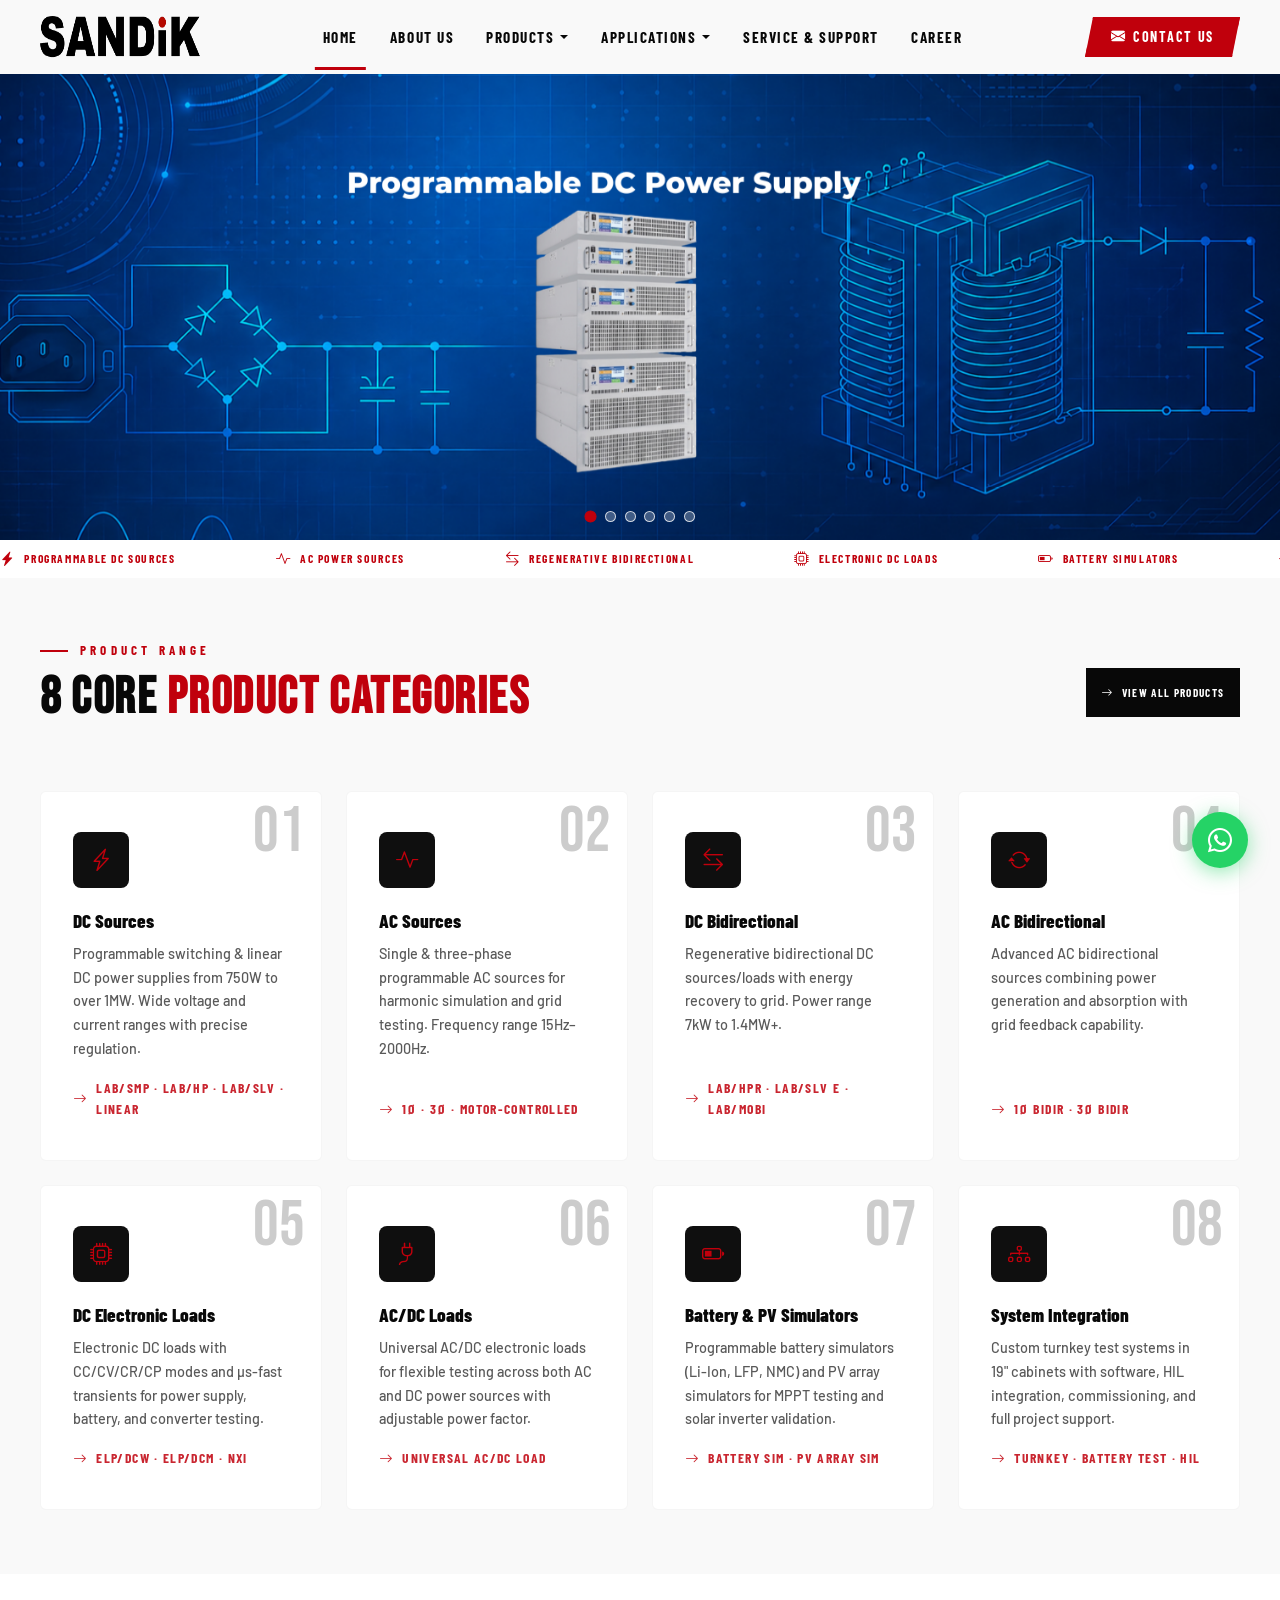
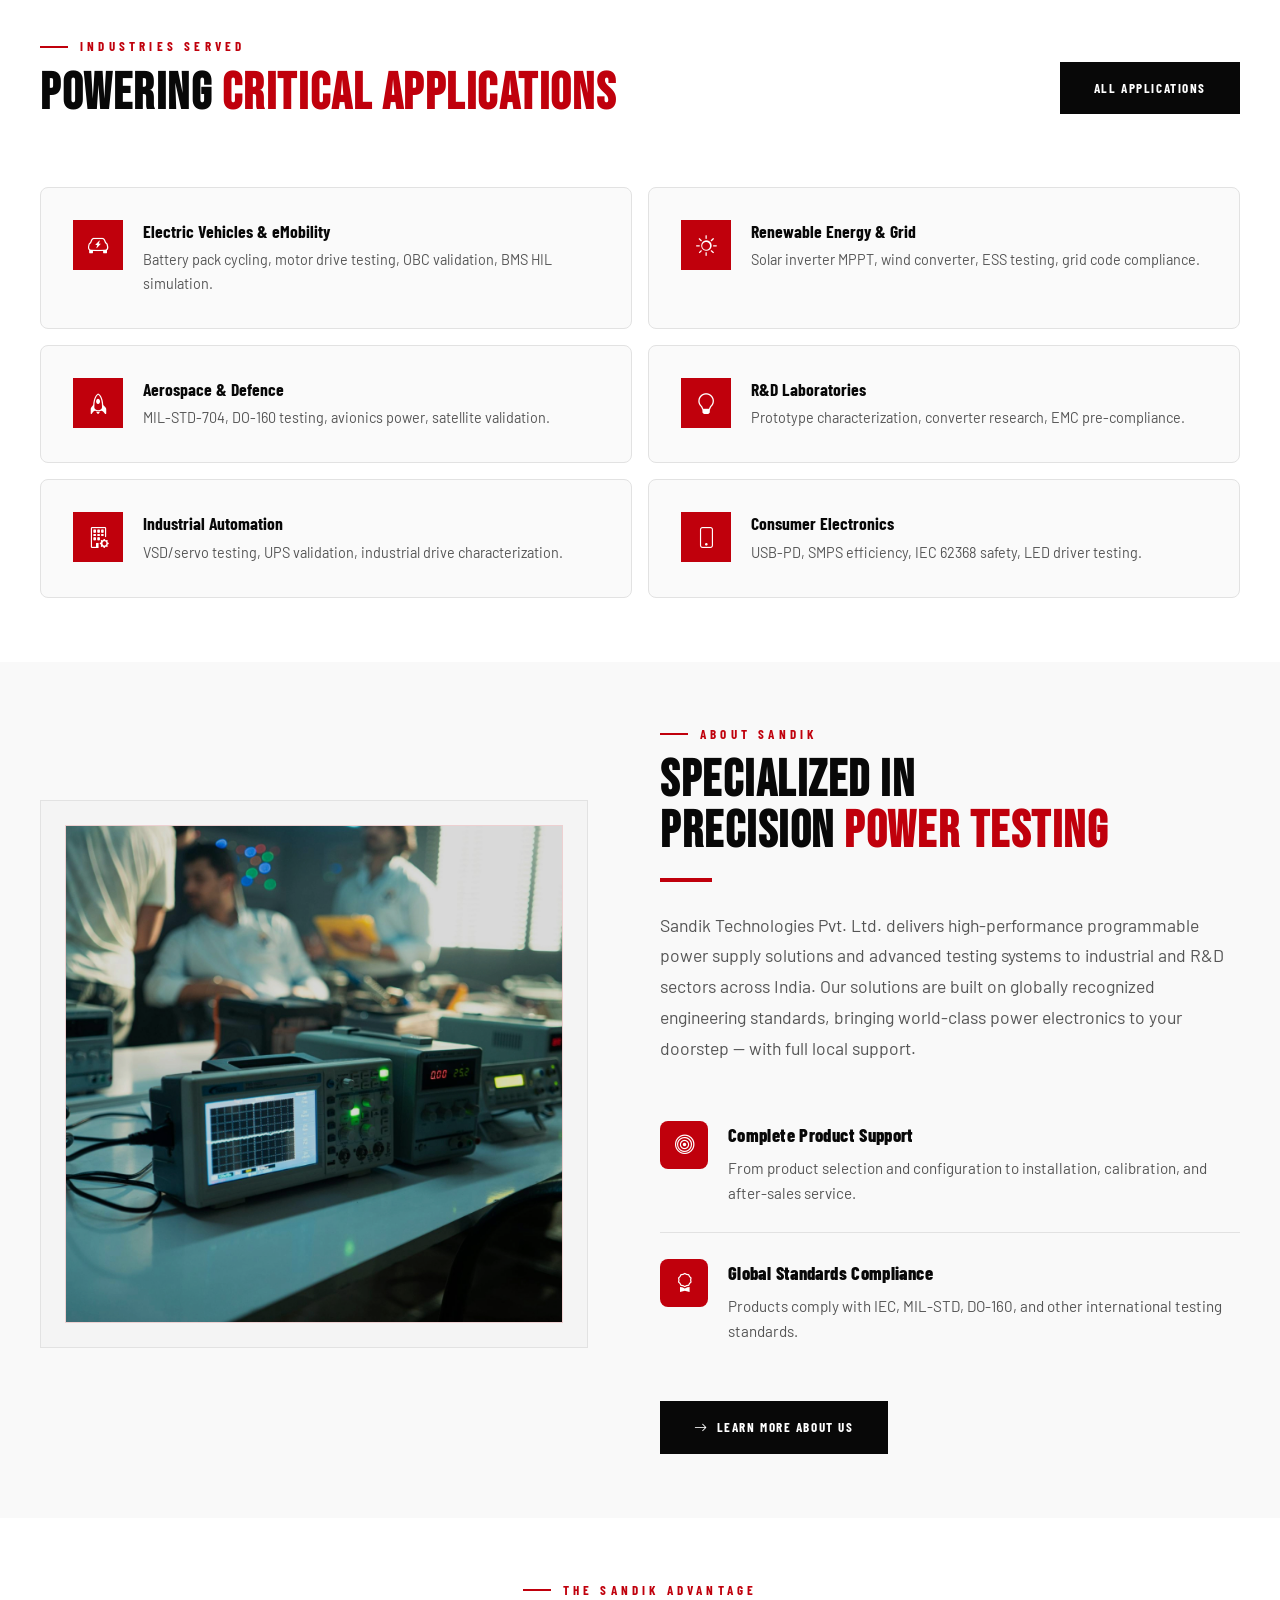
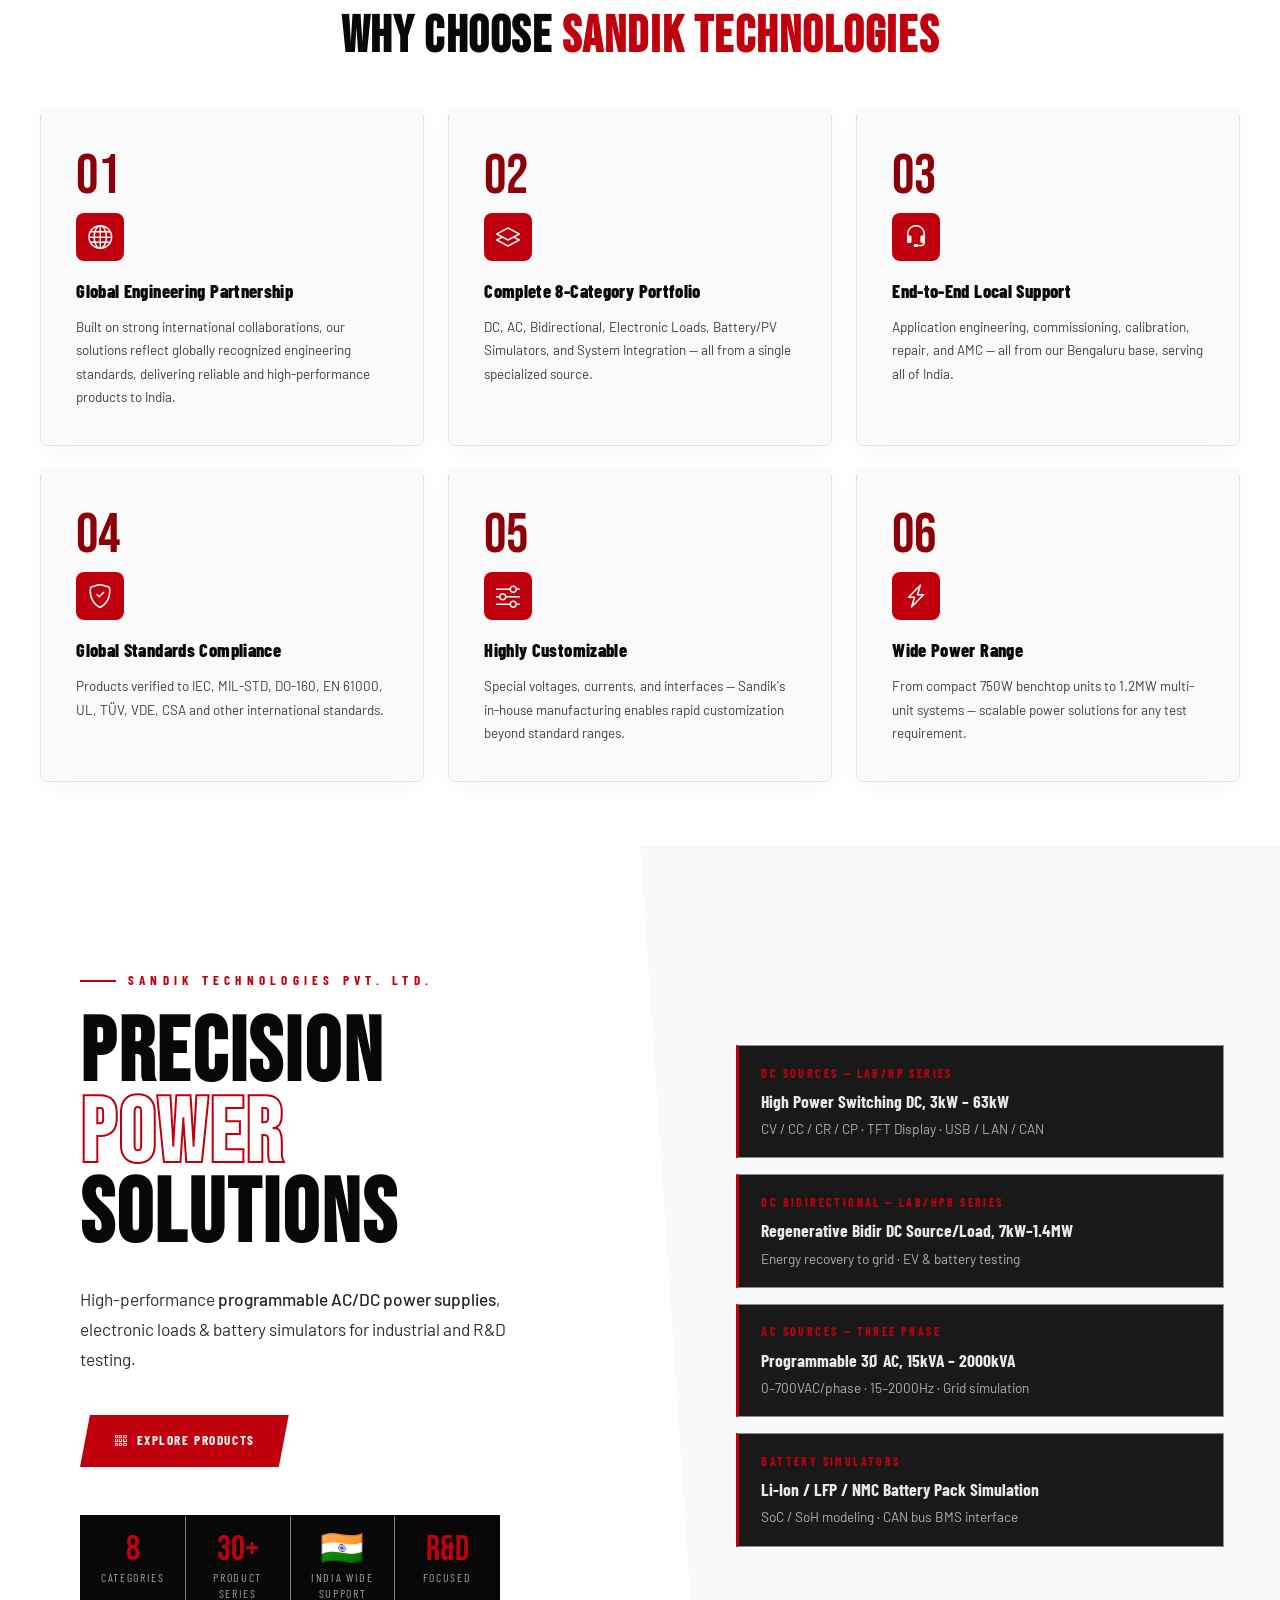
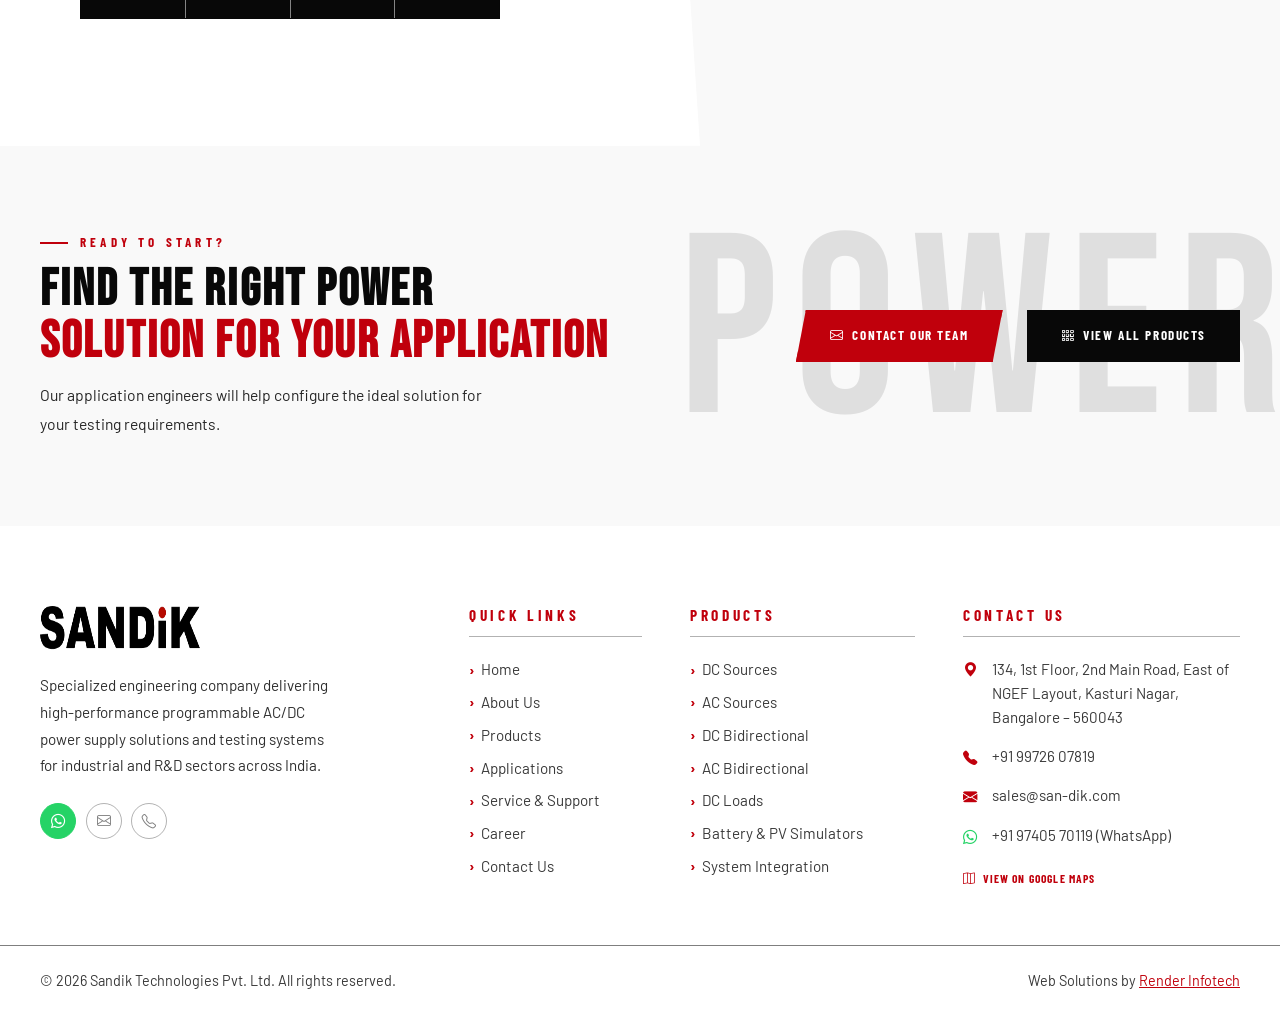
==== commit d240cb4a: "used white background instead of black backgrounds across website, logo-bgremoved for footers" ====
--- a/index.html
+++ b/index.html
@@ -5,13 +5,13 @@
     <meta name="viewport" content="width=device-width, initial-scale=1.0" />
     <meta
       name="description"
-      content="Sandik Technologies — Something amazing is coming soon. High-performance programmable power supply solutions."
+      content="Sandik Technologies — High-performance programmable AC/DC power supply solutions and testing systems for industrial and R&D sectors."
     />
     <meta
       name="keywords"
-      content="coming soon, Sandik Technologies, programmable power supply, DC source, AC source"
+      content="programmable power supply, DC source, AC source, electronic load, battery simulator, Sandik Technologies"
     />
-    <title>Coming Soon | Sandik Technologies Pvt. Ltd.</title>
+    <title>Sandik Technologies Pvt. Ltd. | Precision Power Solutions</title>
 
     <!-- Favicon placeholder -->
     <link rel="icon" href="../assets/images/favicon-logo.jpg" />
@@ -35,443 +35,1449 @@
     <link rel="stylesheet" href="../css/components.css" />
     <link rel="stylesheet" href="../css/animations.css" />
     <link rel="stylesheet" href="../css/responsive.css" />
-
-    <style>
-      /* Coming Soon Specific Styles */
-      .coming-soon-container {
-        min-height: 100vh;
-        display: flex;
-        align-items: center;
-        justify-content: center;
-        background: var(--black);
-        position: relative;
-        overflow: hidden;
-      }
-
-      .coming-soon-container::before {
-        content: "";
-        position: absolute;
-        inset: 0;
-        background:
-          radial-gradient(
-            ellipse at 15% 60%,
-            rgba(192, 0, 12, 0.09) 0%,
-            transparent 65%
-          ),
-          repeating-linear-gradient(
-            -45deg,
-            transparent,
-            transparent 50px,
-            rgba(255, 255, 255, 0.01) 50px,
-            rgba(255, 255, 255, 0.01) 51px
-          );
-        pointer-events: none;
-      }
-
-      .coming-soon-content {
-        text-align: center;
-        position: relative;
-        z-index: 3;
-        max-width: 800px;
-        padding: 2rem;
-      }
-
-      .coming-soon-logo {
-        margin-bottom: 3rem;
-        opacity: 0;
-        animation: fadeInUp 0.8s ease forwards;
-      }
-
-      .coming-soon-logo img {
-        height: 60px;
-        /* filter: brightness(0) invert(1); */
-      }
-
-      .coming-soon-badge {
-        display: inline-flex;
-        align-items: center;
-        gap: 0.75rem;
-        background: rgba(192, 0, 12, 0.15);
-        border: 1px solid rgba(192, 0, 12, 0.3);
-        padding: 0.5rem 1.5rem;
-        border-radius: 50px;
-        margin-bottom: 2rem;
-        opacity: 0;
-        animation: fadeInUp 0.8s ease 0.2s forwards;
-      }
-
-      .coming-soon-badge span {
-        font-family: var(--font-heading);
-        font-weight: 700;
-        font-size: 0.75rem;
-        letter-spacing: 0.2em;
-        text-transform: uppercase;
-        color: var(--red);
-      }
-
-      .coming-soon-title {
-        font-family: var(--font-display);
-        font-size: clamp(3rem, 8vw, 6rem);
-        color: var(--white);
-        letter-spacing: 0.02em;
-        line-height: 0.95;
-        margin-bottom: 1.5rem;
-        opacity: 0;
-        animation: fadeInUp 0.8s ease 0.4s forwards;
-      }
-
-      .coming-soon-title span {
-        color: var(--red);
-      }
-
-      .coming-soon-description {
-        font-size: 1.2rem;
-        line-height: 1.8;
-        color: rgba(255, 255, 255, 0.7);
-        margin-bottom: 3rem;
-        opacity: 0;
-        animation: fadeInUp 0.8s ease 0.6s forwards;
-      }
-
-      .coming-soon-features {
-        display: flex;
-        justify-content: center;
-        gap: 3rem;
-        margin-bottom: 3rem;
-        flex-wrap: wrap;
-        opacity: 0;
-        animation: fadeInUp 0.8s ease 0.8s forwards;
-      }
-
-      .feature-item {
-        display: flex;
-        align-items: center;
-        gap: 0.75rem;
-        color: rgba(255, 255, 255, 0.6);
-        font-size: 0.95rem;
-      }
-
-      .feature-item i {
-        color: var(--red);
-        font-size: 1.1rem;
-      }
-
-      .coming-soon-cta {
-        display: flex;
-        justify-content: center;
-        gap: 1.5rem;
-        flex-wrap: wrap;
-        opacity: 0;
-        animation: fadeInUp 0.8s ease 1s forwards;
-      }
-
-      .countdown-container {
-        display: grid;
-        grid-template-columns: repeat(4, 1fr);
-        gap: 2rem;
-        margin: 3rem 0;
-        opacity: 0;
-        animation: fadeInUp 0.8s ease 1.2s forwards;
-      }
-
-      .countdown-item {
-        text-align: center;
-      }
-
-      .countdown-number {
-        font-family: var(--font-display);
-        font-size: 3rem;
-        color: var(--red);
-        line-height: 1;
-        display: block;
-        margin-bottom: 0.5rem;
-      }
-
-      .countdown-label {
-        font-family: var(--font-heading);
-        font-size: 0.75rem;
-        letter-spacing: 0.15em;
-        text-transform: uppercase;
-        color: rgba(255, 255, 255, 0.5);
-      }
-
-      .notify-form {
-        max-width: 500px;
-        margin: 3rem auto 0;
-        display: flex;
-        gap: 1rem;
-        opacity: 0;
-        animation: fadeInUp 0.8s ease 1.4s forwards;
-      }
-
-      .notify-input {
-        flex: 1;
-        padding: 1rem;
-        background: rgba(255, 255, 255, 0.05);
-        border: 1px solid rgba(255, 255, 255, 0.1);
-        color: var(--white);
-        font-family: var(--font-body);
-        font-size: 0.95rem;
-        outline: none;
-        transition: all var(--t-fast);
-      }
-
-      .notify-input:focus {
-        border-color: var(--red);
-        background: rgba(255, 255, 255, 0.08);
-      }
-
-      .notify-input::placeholder {
-        color: rgba(255, 255, 255, 0.4);
-      }
-
-      .social-links {
-        display: flex;
-        justify-content: center;
-        gap: 1rem;
-        margin-top: 3rem;
-        opacity: 0;
-        animation: fadeInUp 0.8s ease 1.6s forwards;
-      }
-
-      .social-link {
-        width: 44px;
-        height: 44px;
-        border-radius: 50%;
-        display: flex;
-        align-items: center;
-        justify-content: center;
-        color: rgba(255, 255, 255, 0.6);
-        border: 1px solid rgba(255, 255, 255, 0.1);
-        font-size: 1.1rem;
-        text-decoration: none;
-        transition: all var(--t-fast);
-      }
-
-      .social-link:hover {
-        color: var(--white);
-        border-color: var(--red);
-        background: rgba(192, 0, 12, 0.15);
-        transform: translateY(-2px);
-      }
-
-      @keyframes fadeInUp {
-        from {
-          opacity: 0;
-          transform: translateY(30px);
-        }
-        to {
-          opacity: 1;
-          transform: translateY(0);
-        }
-      }
-
-      @media (max-width: 768px) {
-        .coming-soon-features {
-          gap: 1.5rem;
-        }
-
-        .countdown-container {
-          grid-template-columns: repeat(2, 1fr);
-          gap: 1.5rem;
-        }
-
-        .countdown-number {
-          font-size: 2.5rem;
-        }
-
-        .notify-form {
-          flex-direction: column;
-        }
-
-        .coming-soon-cta {
-          flex-direction: column;
-          align-items: center;
-        }
-      }
-    </style>
   </head>
   <body>
-    <!-- Coming Soon Container -->
-    <div class="coming-soon-container">
-      <div class="coming-soon-content">
+    <!-- ── TOAST ─────────────────────────────────── -->
+    <div class="toast" id="toast" role="alert"></div>
+
+    <!-- ════════════════════════════════════════════
+     HEADER
+════════════════════════════════════════════ -->
+    <header id="site-header">
+      <div class="header-inner" style="background: var(--lighter)">
         <!-- Logo -->
-        <div class="coming-soon-logo">
-          <img src="../assets/images/logo-new.png" alt="Sandik Technologies" />
-        </div>
-
-        <!-- Badge -->
-        <div class="coming-soon-badge">
-          <span>Launching Soon</span>
-        </div>
-
-        <!-- Title -->
-        <h1 class="coming-soon-title">
-          Something <span>Powerful</span> Is Coming
-        </h1>
-
-        <!-- Description -->
-        <p class="coming-soon-description">
-          We're working on something revolutionary that will transform the way
-          you approach power testing and solutions. Stay tuned for our next big
-          innovation.
-        </p>
-
-        <!-- Features -->
-        <div class="coming-soon-features">
-          <div class="feature-item">
-            <i class="bi bi-lightning-charge-fill"></i>
-            <span>Next-Gen Technology</span>
-          </div>
-          <div class="feature-item">
-            <i class="bi bi-shield-check"></i>
-            <span>Enhanced Precision</span>
-          </div>
-          <div class="feature-item">
-            <i class="bi bi-gear-fill"></i>
-            <span>Advanced Solutions</span>
-          </div>
-        </div>
-
-        <!-- Countdown Timer -->
-        <div class="countdown-container" id="countdown">
-          <div class="countdown-item">
-            <span class="countdown-number" id="days">00</span>
-            <span class="countdown-label">Days</span>
-          </div>
-          <div class="countdown-item">
-            <span class="countdown-number" id="hours">00</span>
-            <span class="countdown-label">Hours</span>
-          </div>
-          <div class="countdown-item">
-            <span class="countdown-number" id="minutes">00</span>
-            <span class="countdown-label">Minutes</span>
-          </div>
-          <div class="countdown-item">
-            <span class="countdown-number" id="seconds">00</span>
-            <span class="countdown-label">Seconds</span>
-          </div>
-        </div>
-
-        <!-- CTA Buttons -->
-        <div class="coming-soon-cta">
-          <a href="home.html" class="btn btn-outline">
-            <i class="bi bi-house"></i> Back to Home
-          </a>
-          <a href="contact.html" class="btn btn-red">
-            <i class="bi bi-envelope"></i> Get Notified
-          </a>
-        </div>
-
-        <!-- Notification Form -->
-        <form class="notify-form" onsubmit="handleNotify(event)">
-          <input
-            type="email"
-            class="notify-input"
-            placeholder="Enter your email to get updates"
-            required
+        <a href="index.html" class="logo">
+          <img
+            src="../assets/images/logo-bgremoved.png
+            "
+            alt="Sandik Technologies"
+            width="160"
+            height="42"
           />
-          <button type="submit" class="btn btn-red">Notify Me</button>
-        </form>
-
-        <!-- Social Links -->
-        <div class="social-links">
-          <a href="#" class="social-link" aria-label="LinkedIn">
-            <i class="bi bi-linkedin"></i>
-          </a>
-          <a href="#" class="social-link" aria-label="Twitter">
-            <i class="bi bi-twitter"></i>
-          </a>
-          <a href="#" class="social-link" aria-label="Facebook">
-            <i class="bi bi-facebook"></i>
-          </a>
-          <a href="#" class="social-link" aria-label="YouTube">
-            <i class="bi bi-youtube"></i>
-          </a>
+        </a>
+
+        <!-- Desktop Navigation -->
+        <nav class="main-nav" role="navigation" aria-label="Main Navigation">
+          <div class="nav-item">
+            <a
+              href="index.html"
+              class="nav-link active"
+              style="color: var(--black)"
+              >Home</a
+            >
+          </div>
+
+          <div class="nav-item">
+            <a href="about.html" class="nav-link" style="color: var(--black)"
+              >About Us</a
+            >
+          </div>
+
+          <!-- Products Mega Menu -->
+          <div class="nav-item">
+            <a
+              href="products.html"
+              class="nav-link"
+              style="color: var(--black)"
+            >
+              Products
+              <svg viewBox="0 0 10 6"><path d="M1 1l4 4 4-4" /></svg>
+            </a>
+            <div class="mega-dropdown">
+              <div class="mega-col">
+                <div class="mega-col-title">DC Power</div>
+                <a
+                  href="products.html?cat=dc-sources&sub=lab-smp"
+                  class="mega-link"
+                >
+                  <div>
+                    <div class="mega-link-title">DC Sources — LAB/SMP</div>
+                    <div class="mega-link-desc">Switching, 750W–2.4kW</div>
+                  </div>
+                </a>
+                <a
+                  href="products.html?cat=dc-sources&sub=lab-hp"
+                  class="mega-link"
+                >
+                  <div>
+                    <div class="mega-link-title">DC Sources — LAB/HP</div>
+                    <div class="mega-link-desc">High Power, 3kW–63kW</div>
+                  </div>
+                </a>
+                <a
+                  href="products.html?cat=dc-sources&sub=lab-slv"
+                  class="mega-link"
+                >
+                  <div>
+                    <div class="mega-link-title">DC Sources — LAB/SLV</div>
+                    <div class="mega-link-desc">High Voltage, up to 2000V</div>
+                  </div>
+                </a>
+                <a
+                  href="products.html?cat=dc-sources&sub=lab-linear"
+                  class="mega-link"
+                >
+                  <div>
+                    <div class="mega-link-title">Linear DC Sources</div>
+                    <div class="mega-link-desc">
+                      Ultra-low ripple, regulated
+                    </div>
+                  </div>
+                </a>
+              </div>
+              <div class="mega-col">
+                <div class="mega-col-title">AC Power</div>
+                <a
+                  href="products.html?cat=ac-sources&sub=1ph"
+                  class="mega-link"
+                >
+                  <div>
+                    <div class="mega-link-title">AC Sources — Single Phase</div>
+                    <div class="mega-link-desc">Programmable, 45Hz–1000Hz</div>
+                  </div>
+                </a>
+                <a
+                  href="products.html?cat=ac-sources&sub=3ph"
+                  class="mega-link"
+                >
+                  <div>
+                    <div class="mega-link-title">AC Sources — Three Phase</div>
+                    <div class="mega-link-desc">
+                      Up to 2000kVA, worldwide grids
+                    </div>
+                  </div>
+                </a>
+                <a
+                  href="products.html?cat=dc-bidir&sub=lab-hpr"
+                  class="mega-link"
+                >
+                  <div>
+                    <div class="mega-link-title">
+                      DC Bidirectional — LAB/HPR
+                    </div>
+                    <div class="mega-link-desc">Regenerative, 7kW–1.4MW</div>
+                  </div>
+                </a>
+                <a href="products.html?cat=ac-bidir" class="mega-link">
+                  <div>
+                    <div class="mega-link-title">AC Bidirectional</div>
+                    <div class="mega-link-desc">Single & Three Phase</div>
+                  </div>
+                </a>
+              </div>
+              <div class="mega-col">
+                <div class="mega-col-title">Loads & Simulators</div>
+                <a
+                  href="products.html?cat=dc-loads&sub=elp-dcw"
+                  class="mega-link"
+                >
+                  <div>
+                    <div class="mega-link-title">DC Loads — ELP/DCW</div>
+                    <div class="mega-link-desc">High Speed, µs transients</div>
+                  </div>
+                </a>
+                <a href="products.html?cat=dc-loads&sub=nxi" class="mega-link">
+                  <div>
+                    <div class="mega-link-title">
+                      DC Loads — NXI Multi-Channel
+                    </div>
+                    <div class="mega-link-desc">Up to 16 channels per unit</div>
+                  </div>
+                </a>
+                <a
+                  href="products.html?cat=battery-pv-sim&sub=bat-sim"
+                  class="mega-link"
+                >
+                  <div>
+                    <div class="mega-link-title">Battery Simulators</div>
+                    <div class="mega-link-desc">Li-Ion, LFP, NMC, CAN BMS</div>
+                  </div>
+                </a>
+                <a href="products.html?cat=system-solutions" class="mega-link">
+                  <div>
+                    <div class="mega-link-title">System Integration</div>
+                    <div class="mega-link-desc">Turnkey, HIL, Battery Test</div>
+                  </div>
+                </a>
+              </div>
+            </div>
+          </div>
+
+          <div class="nav-item">
+            <a
+              href="applications.html"
+              class="nav-link"
+              style="color: var(--black)"
+              >Applications
+              <svg viewBox="0 0 10 6"><path d="M1 1l4 4 4-4" /></svg
+            ></a>
+            <div class="mega-dropdown">
+              <div class="mega-col">
+                <!-- <div class="mega-col-title">DC Power</div> -->
+                <a href="applications.html?cat=ev" class="mega-link">
+                  <div>
+                    <div class="mega-link-title">
+                      Electric Vehicles & eMobility
+                    </div>
+                    <div class="mega-link-desc">
+                      Battery pack cycling, motor drive testing, OBC validation,
+                      BMS
+                    </div>
+                  </div>
+                </a>
+                <a
+                  href="applications.html?cat=renewable-energy"
+                  class="mega-link"
+                >
+                  <div>
+                    <div class="mega-link-title">
+                      Renewable Energy &amp; Grid
+                    </div>
+                    <div class="mega-link-desc">
+                      Solar inverter MPPT, wind converter, ESS testing, grid
+                      code compliance.
+                    </div>
+                  </div>
+                </a>
+                <a
+                  href="applications.html?cat=aerospace-defence"
+                  class="mega-link"
+                >
+                  <div>
+                    <div class="mega-link-title">Aerospace &amp; Defence</div>
+                    <div class="mega-link-desc">
+                      MIL-STD-704, DO-160, avionics power, satellite subsystem
+                      validation.
+                    </div>
+                  </div>
+                </a>
+              </div>
+              <div class="mega-col">
+                <!-- <div class="mega-col-title">AC Power</div> -->
+                <a href="applications.html?cat=r&d" class="mega-link">
+                  <div>
+                    <div class="mega-link-title">R&amp;D Laboratories</div>
+                    <div class="mega-link-desc">
+                      Prototype characterization, converter topology research,
+                      EMC pre-compliance.
+                    </div>
+                  </div>
+                </a>
+                <a
+                  href="applications.html?cat=industrial-automation"
+                  class="mega-link"
+                >
+                  <div>
+                    <div class="mega-link-title">Industrial Automation</div>
+                    <div class="mega-link-desc">
+                      VSD/servo drive testing, UPS validation, industrial
+                      electronics characterization.
+                    </div>
+                  </div>
+                </a>
+                <a
+                  href="applications.html?cat=consumer-electronics"
+                  class="mega-link"
+                >
+                  <div>
+                    <div class="mega-link-title">Consumer Electronics</div>
+                    <div class="mega-link-desc">
+                      USB-PD, SMPS efficiency, IEC 62368 safety, LED driver
+                      testing.
+                    </div>
+                  </div>
+                </a>
+              </div>
+            </div>
+          </div>
+
+          <div class="nav-item">
+            <a
+              href="service-support.html"
+              class="nav-link"
+              style="color: var(--black)"
+              >Service &amp; Support</a
+            >
+          </div>
+
+          <div class="nav-item">
+            <a href="career.html" class="nav-link" style="color: var(--black)" F
+              >Career</a
+            >
+          </div>
+        </nav>
+
+        <!-- CTA + Hamburger -->
+        <a href="contact.html" class="header-cta">
+          <i class="bi bi-envelope-fill"></i> Contact Us
+        </a>
+
+        <button
+          class="hamburger"
+          id="hamburger"
+          aria-label="Toggle menu"
+          aria-expanded="false"
+        >
+          <span></span><span></span><span></span>
+        </button>
+      </div>
+      <!-- /header-inner -->
+
+      <!-- Mobile Menu -->
+      <nav class="mobile-menu" id="mobileMenu" aria-label="Mobile Navigation">
+        <a href="index.html" class="mob-link">Home</a>
+        <a href="about.html" class="mob-link">About Us</a>
+        <a href="products.html" class="mob-link">Products</a>
+        <a href="products.html?cat=dc-sources" class="mob-sub">→ DC Sources</a>
+        <a href="products.html?cat=ac-sources" class="mob-sub">→ AC Sources</a>
+        <a href="products.html?cat=dc-bidir" class="mob-sub"
+          >→ DC Bidirectional</a
+        >
+        <a href="products.html?cat=dc-loads" class="mob-sub"
+          >→ DC Electronic Loads</a
+        >
+        <a href="products.html?cat=battery-pv-sim" class="mob-sub"
+          >→ Battery &amp; PV Simulators</a
+        >
+        <a href="products.html?cat=system-solutions" class="mob-sub"
+          >→ System Solutions</a
+        >
+        <a href="applications.html" class="mob-link">Applications</a>
+        <a href="service-support.html" class="mob-link"
+          >Service &amp; Support</a
+        >
+        <a href="career.html" class="mob-link">Career</a>
+        <a href="contact.html" class="mob-link">Contact Us</a>
+      </nav>
+    </header>
+    <!-- /HEADER -->
+
+    <!-- ════════════════════════════════════════════
+     HERO
+════════════════════════════════════════════ -->
+    <section class="hero-bg-container">
+      <div class="hero-bg">
+        <picture class="hero-slide is-active">
+          <source
+            media="(max-width: 900px)"
+            srcset="assets/images/dc-supply-mob.png"
+          />
+          <img src="assets/images/dc-supply-new.png" alt="home-banner" />
+        </picture>
+        <picture class="hero-slide">
+          <source
+            media="(max-width: 900px)"
+            srcset="assets/images/ac-supply-mob.png"
+          />
+          <img src="assets/images/ac-supply-new.png" alt="AC supply systems" />
+        </picture>
+        <picture class="hero-slide">
+          <source
+            media="(max-width: 900px)"
+            srcset="assets/images/p-dc-load-mob.png"
+          />
+          <img src="assets/images/p-dc-load.png" alt="DC electronic loads" />
+        </picture>
+        <picture class="hero-slide">
+          <source
+            media="(max-width: 900px)"
+            srcset="assets/images/p-acdc-load-mob.png"
+          />
+          <img src="assets/images/p-acdc-load.png" alt="DC electronic loads" />
+        </picture>
+        <picture class="hero-slide">
+          <source
+            media="(max-width: 900px)"
+            srcset="assets/images/bms-test-mob.png"
+          />
+          <img src="assets/images/bms-test.png" alt="DC electronic loads" />
+        </picture>
+        <div class="hero-slide">
+          <video
+            id="heroVideo"
+            autoplay
+            muted
+            loop
+            playsinline
+            preload="metadata"
+          >
+            <source id="heroSource" type="video/mp4" />
+          </video>
         </div>
       </div>
+      <div class="hero-slider-indicators" aria-label="Hero slides">
+        <button
+          class="hero-indicator is-active"
+          type="button"
+          aria-label="Slide 1"
+        ></button>
+        <button
+          class="hero-indicator"
+          type="button"
+          aria-label="Slide 2"
+        ></button>
+        <button
+          class="hero-indicator"
+          type="button"
+          aria-label="Slide 3"
+        ></button>
+        <button
+          class="hero-indicator"
+          type="button"
+          aria-label="Slide 4"
+        ></button>
+        <button
+          class="hero-indicator"
+          type="button"
+          aria-label="Slide 5"
+        ></button>
+        <button
+          class="hero-indicator"
+          type="button"
+          aria-label="Slide 6"
+        ></button>
+      </div>
+    </section>
+
+    <!-- FEATURE RIBBON -->
+    <div class="feature-ribbon" aria-hidden="true">
+      <div class="ribbon-track">
+        <!-- Items (doubled for seamless loop) -->
+        <span class="ribbon-item"
+          ><i class="bi bi-lightning-charge-fill"></i>Programmable DC
+          Sources</span
+        >
+        <span class="ribbon-sep"></span>
+        <span class="ribbon-item"
+          ><i class="bi bi-activity"></i>AC Power Sources</span
+        >
+        <span class="ribbon-sep"></span>
+        <span class="ribbon-item"
+          ><i class="bi bi-arrow-left-right"></i>Regenerative
+          Bidirectional</span
+        >
+        <span class="ribbon-sep"></span>
+        <span class="ribbon-item"
+          ><i class="bi bi-cpu"></i>Electronic DC Loads</span
+        >
+        <span class="ribbon-sep"></span>
+        <span class="ribbon-item"
+          ><i class="bi bi-battery-half"></i>Battery Simulators</span
+        >
+        <span class="ribbon-sep"></span>
+        <span class="ribbon-item"
+          ><i class="bi bi-sun"></i>PV Array Simulators</span
+        >
+        <span class="ribbon-sep"></span>
+        <span class="ribbon-item"
+          ><i class="bi bi-diagram-3"></i>System Integration</span
+        >
+        <span class="ribbon-sep"></span>
+        <span class="ribbon-item"
+          ><i class="bi bi-shield-check"></i>Global Standards</span
+        >
+        <span class="ribbon-sep"></span>
+        <!-- Duplicate -->
+        <span class="ribbon-item"
+          ><i class="bi bi-lightning-charge-fill"></i>Programmable DC
+          Sources</span
+        >
+        <span class="ribbon-sep"></span>
+        <span class="ribbon-item"
+          ><i class="bi bi-activity"></i>AC Power Sources</span
+        >
+        <span class="ribbon-sep"></span>
+        <span class="ribbon-item"
+          ><i class="bi bi-arrow-left-right"></i>Regenerative
+          Bidirectional</span
+        >
+        <span class="ribbon-sep"></span>
+        <span class="ribbon-item"
+          ><i class="bi bi-cpu"></i>Electronic DC Loads</span
+        >
+        <span class="ribbon-sep"></span>
+        <span class="ribbon-item"
+          ><i class="bi bi-battery-half"></i>Battery Simulators</span
+        >
+        <span class="ribbon-sep"></span>
+        <span class="ribbon-item"
+          ><i class="bi bi-sun"></i>PV Array Simulators</span
+        >
+        <span class="ribbon-sep"></span>
+        <span class="ribbon-item"
+          ><i class="bi bi-diagram-3"></i>System Integration</span
+        >
+        <span class="ribbon-sep"></span>
+        <span class="ribbon-item"
+          ><i class="bi bi-shield-check"></i>Global Standards</span
+        >
+        <span class="ribbon-sep"></span>
+      </div>
     </div>
 
-    <!-- Toast Notification -->
-    <div class="toast" id="toast" role="alert"></div>
-
-    <!-- WhatsApp FAB -->
+    <!-- ════════════════════════════════════════════
+     PRODUCT CATEGORIES
+════════════════════════════════════════════ -->
+    <section class="section-alt home-section">
+      <div class="container">
+        <div class="flex flex-between flex-wrap gap-4 mb-5 reveal">
+          <div>
+            <div class="section-label">Product Range</div>
+            <h2 class="section-title">
+              8 Core <span>Product Categories</span>
+            </h2>
+          </div>
+          <a
+            href="products.html"
+            class="btn btn-dark reveal stagger-2"
+            style="font-size: 0.7rem; padding: 0.85rem"
+          >
+            <i class="bi bi-arrow-right"></i> View All Products
+          </a>
+        </div>
+
+        <div class="cat-cards-grid">
+          <a
+            href="products.html?cat=dc-sources"
+            class="cat-card reveal delay-100"
+          >
+            <div class="cat-card-num">01</div>
+            <div class="cat-card-icon">
+              <i class="bi bi-lightning-charge"></i>
+            </div>
+            <div class="cat-card-title">DC Sources</div>
+            <p class="cat-card-desc">
+              Programmable switching &amp; linear DC power supplies from 750W to
+              over 1MW. Wide voltage and current ranges with precise regulation.
+            </p>
+            <div class="cat-card-subs">
+              <i class="bi bi-arrow-right"></i> LAB/SMP · LAB/HP · LAB/SLV ·
+              Linear
+            </div>
+          </a>
+
+          <a
+            href="products.html?cat=ac-sources"
+            class="cat-card reveal delay-200"
+          >
+            <div class="cat-card-num">02</div>
+            <div class="cat-card-icon"><i class="bi bi-activity"></i></div>
+            <div class="cat-card-title">AC Sources</div>
+            <p class="cat-card-desc">
+              Single &amp; three-phase programmable AC sources for harmonic
+              simulation and grid testing. Frequency range 15Hz–2000Hz.
+            </p>
+            <div class="cat-card-subs">
+              <i class="bi bi-arrow-right"></i> 1Ø · 3Ø · Motor-Controlled
+            </div>
+          </a>
+
+          <a
+            href="products.html?cat=dc-bidir"
+            class="cat-card reveal delay-300"
+          >
+            <div class="cat-card-num">03</div>
+            <div class="cat-card-icon">
+              <i class="bi bi-arrow-left-right"></i>
+            </div>
+            <div class="cat-card-title">DC Bidirectional</div>
+            <p class="cat-card-desc">
+              Regenerative bidirectional DC sources/loads with energy recovery
+              to grid. Power range 7kW to 1.4MW+.
+            </p>
+            <div class="cat-card-subs">
+              <i class="bi bi-arrow-right"></i> LAB/HPR · LAB/SLV E · LAB/MOBI
+            </div>
+          </a>
+
+          <a
+            href="products.html?cat=ac-bidir"
+            class="cat-card reveal delay-400"
+          >
+            <div class="cat-card-num">04</div>
+            <div class="cat-card-icon"><i class="bi bi-arrow-repeat"></i></div>
+            <div class="cat-card-title">AC Bidirectional</div>
+            <p class="cat-card-desc">
+              Advanced AC bidirectional sources combining power generation and
+              absorption with grid feedback capability.
+            </p>
+            <div class="cat-card-subs">
+              <i class="bi bi-arrow-right"></i> 1Ø Bidir · 3Ø Bidir
+            </div>
+          </a>
+
+          <a
+            href="products.html?cat=dc-loads"
+            class="cat-card reveal delay-100"
+          >
+            <div class="cat-card-num">05</div>
+            <div class="cat-card-icon"><i class="bi bi-cpu"></i></div>
+            <div class="cat-card-title">DC Electronic Loads</div>
+            <p class="cat-card-desc">
+              Electronic DC loads with CC/CV/CR/CP modes and µs-fast transients
+              for power supply, battery, and converter testing.
+            </p>
+            <div class="cat-card-subs">
+              <i class="bi bi-arrow-right"></i> ELP/DCW · ELP/DCM · NXI
+            </div>
+          </a>
+
+          <a
+            href="products.html?cat=ac-dc-loads"
+            class="cat-card reveal delay-200"
+          >
+            <div class="cat-card-num">06</div>
+            <div class="cat-card-icon"><i class="bi bi-plug"></i></div>
+            <div class="cat-card-title">AC/DC Loads</div>
+            <p class="cat-card-desc">
+              Universal AC/DC electronic loads for flexible testing across both
+              AC and DC power sources with adjustable power factor.
+            </p>
+            <div class="cat-card-subs">
+              <i class="bi bi-arrow-right"></i> Universal AC/DC Load
+            </div>
+          </a>
+
+          <a
+            href="products.html?cat=battery-pv-sim"
+            class="cat-card reveal delay-300"
+          >
+            <div class="cat-card-num">07</div>
+            <div class="cat-card-icon"><i class="bi bi-battery-half"></i></div>
+            <div class="cat-card-title">Battery &amp; PV Simulators</div>
+            <p class="cat-card-desc">
+              Programmable battery simulators (Li-Ion, LFP, NMC) and PV array
+              simulators for MPPT testing and solar inverter validation.
+            </p>
+            <div class="cat-card-subs">
+              <i class="bi bi-arrow-right"></i> Battery Sim · PV Array Sim
+            </div>
+          </a>
+
+          <a
+            href="products.html?cat=system-solutions"
+            class="cat-card reveal delay-400"
+          >
+            <div class="cat-card-num">08</div>
+            <div class="cat-card-icon"><i class="bi bi-diagram-3"></i></div>
+            <div class="cat-card-title">System Integration</div>
+            <p class="cat-card-desc">
+              Custom turnkey test systems in 19" cabinets with software, HIL
+              integration, commissioning, and full project support.
+            </p>
+            <div class="cat-card-subs">
+              <i class="bi bi-arrow-right"></i> Turnkey · Battery Test · HIL
+            </div>
+          </a>
+        </div>
+      </div>
+    </section>
+
+    <!-- ════════════════════════════════════════════
+     APPLICATIONS
+════════════════════════════════════════════ -->
+    <section class="home-section">
+      <div class="container">
+        <div class="grid-2 mb-5 reveal">
+          <div>
+            <div class="section-label">Industries Served</div>
+            <h2 class="section-title">
+              Powering <span>Critical Applications</span>
+            </h2>
+          </div>
+          <div
+            class="flex"
+            style="align-items: flex-end; justify-content: flex-end"
+          >
+            <a href="applications.html" class="btn btn-dark"
+              >All Applications</a
+            >
+          </div>
+        </div>
+
+        <div class="app-mini-grid">
+          <a
+            href="applications.html?cat=ev"
+            class="app-mini-card reveal delay-100"
+          >
+            <div class="app-mini-icon"><i class="bi bi-ev-front"></i></div>
+            <div>
+              <div class="app-mini-title">
+                Electric Vehicles &amp; eMobility
+              </div>
+              <p class="app-mini-desc">
+                Battery pack cycling, motor drive testing, OBC validation, BMS
+                HIL simulation.
+              </p>
+            </div>
+          </a>
+          <a
+            href="applications.html?cat=renewable-energy"
+            class="app-mini-card reveal delay-200"
+          >
+            <div class="app-mini-icon"><i class="bi bi-sun"></i></div>
+            <div>
+              <div class="app-mini-title">Renewable Energy &amp; Grid</div>
+              <p class="app-mini-desc">
+                Solar inverter MPPT, wind converter, ESS testing, grid code
+                compliance.
+              </p>
+            </div>
+          </a>
+          <a
+            href="applications.html?cat=aerospace-defence"
+            class="app-mini-card reveal delay-300"
+          >
+            <div class="app-mini-icon"><i class="bi bi-rocket"></i></div>
+            <div>
+              <div class="app-mini-title">Aerospace &amp; Defence</div>
+              <p class="app-mini-desc">
+                MIL-STD-704, DO-160 testing, avionics power, satellite
+                validation.
+              </p>
+            </div>
+          </a>
+          <a
+            href="applications.html?cat=rd"
+            class="app-mini-card reveal delay-400"
+          >
+            <div class="app-mini-icon"><i class="bi bi-lightbulb"></i></div>
+            <div>
+              <div class="app-mini-title">R&amp;D Laboratories</div>
+              <p class="app-mini-desc">
+                Prototype characterization, converter research, EMC
+                pre-compliance.
+              </p>
+            </div>
+          </a>
+          <a
+            href="applications.html?cat=industrial-automation"
+            class="app-mini-card reveal delay-100"
+          >
+            <div class="app-mini-icon"><i class="bi bi-building-gear"></i></div>
+            <div>
+              <div class="app-mini-title">Industrial Automation</div>
+              <p class="app-mini-desc">
+                VSD/servo testing, UPS validation, industrial drive
+                characterization.
+              </p>
+            </div>
+          </a>
+          <a
+            href="applications.html?cat=consumer-electronics"
+            class="app-mini-card reveal delay-200"
+          >
+            <div class="app-mini-icon"><i class="bi bi-phone"></i></div>
+            <div>
+              <div class="app-mini-title">Consumer Electronics</div>
+              <p class="app-mini-desc">
+                USB-PD, SMPS efficiency, IEC 62368 safety, LED driver testing.
+              </p>
+            </div>
+          </a>
+        </div>
+      </div>
+    </section>
+
+    <!-- ════════════════════════════════════════════
+     ABOUT TEASER
+════════════════════════════════════════════ -->
+    <section class="home-section section-alt">
+      <div class="container">
+        <div class="grid-2">
+          <!-- Image side -->
+          <div class="reveal reveal-left">
+            <div
+              style="
+                position: relative;
+                padding-bottom: 2rem;
+                padding-right: 2rem;
+              "
+            >
+              <!-- Main frame -->
+              <div
+                style="
+                  background: var(--light);
+                  border: 1px solid var(--border);
+                  aspect-ratio: 1;
+                  display: flex;
+                  align-items: center;
+                  justify-content: center;
+                  overflow: hidden;
+                  position: relative;
+                "
+              >
+                <!-- <div
+                  style="
+                    font-family: var(--font-display);
+                    font-size: 8rem;
+                    color: rgba(0, 0, 0, 0.08);
+                    letter-spacing: 0.1em;
+                    line-height: 1;
+                    text-align: center;
+                    position: relative;
+                    z-index: 1;
+                  "
+                >
+                  PRECISION<br />POWER
+                </div> -->
+                <div
+                  style="
+                    position: absolute;
+                    inset: 1.5rem;
+                    border: 1px solid rgba(192, 0, 12, 0.15);
+                    pointer-events: none;
+                  "
+                >
+                  <div>
+                    <img
+                      src="assets/images/precision-power-testing-2.jpg"
+                      alt="Precision Power"
+                      style="
+                        width: 100%;
+                        height: 100%;
+                        object-fit: cover;
+                        filter: brightness(0.85);
+                        position: relative;
+                      "
+                    />
+                  </div>
+                </div>
+              </div>
+              <!-- DE badge -->
+              <!-- <div
+                style="
+                  position: absolute;
+                  top: -1.25rem;
+                  left: -1.25rem;
+                  background: var(--dark-1);
+                  padding: 1rem;
+                  font-size: 2.5rem;
+                  border: 1px solid rgba(255, 255, 255, 0.06);
+                  color: var(--light);
+                "
+              >
+                🇩🇪
+              </div> -->
+              <!-- Float card -->
+              <!-- <div
+                style="
+                  position: absolute;
+                  bottom: 0;
+                  right: 0;
+                  background: var(--red);
+                  color: var(--white);
+                  padding: 1.25rem 1.75rem;
+                  min-width: 170px;
+                  box-shadow: 0 8px 32px rgba(192, 0, 12, 0.5);
+                "
+              >
+                <div
+                  style="
+                    font-family: var(--font-display);
+                    font-size: 2.5rem;
+                    line-height: 1;
+                  "
+                >
+                  ET
+                </div>
+                <div
+                  style="
+                    font-family: var(--font-heading);
+                    font-weight: 700;
+                    font-size: 0.72rem;
+                    letter-spacing: 0.12em;
+                    text-transform: uppercase;
+                    opacity: 0.85;
+                    margin-top: 0.2rem;
+                  "
+                >
+                  System Electronic<br />GmbH Germany
+                </div>
+              </div> -->
+            </div>
+          </div>
+
+          <!-- Text side -->
+          <div class="reveal reveal-right">
+            <div class="section-label">About Sandik</div>
+            <h2 class="section-title">
+              Specialized in<br />Precision <span>Power Testing</span>
+            </h2>
+            <div class="red-rule"></div>
+            <p class="section-body mb-4">
+              Sandik Technologies Pvt. Ltd. delivers high-performance
+              programmable power supply solutions and advanced testing systems
+              to industrial and R&amp;D sectors across India. Our solutions are
+              built on globally recognized engineering standards, bringing
+              world-class power electronics to your doorstep — with full local
+              support.
+            </p>
+
+            <div>
+              <div class="about-pillar">
+                <div class="about-pillar-icon">
+                  <i class="bi bi-bullseye"></i>
+                </div>
+                <div>
+                  <div class="about-pillar-title">Complete Product Support</div>
+                  <p class="about-pillar-desc">
+                    From product selection and configuration to installation,
+                    calibration, and after-sales service.
+                  </p>
+                </div>
+              </div>
+              <!-- <div class="about-pillar">
+                <div class="about-pillar-icon"><i class="bi bi-globe"></i></div>
+                <div>
+                  <div class="about-pillar-title">
+                    German Technology, Indian Expertise
+                  </div>
+                  <p class="about-pillar-desc">
+                    ET System Electronic GmbH products with Sandik's deep local
+                    application knowledge and support.
+                  </p>
+                </div>
+              </div> -->
+              <div class="about-pillar">
+                <div class="about-pillar-icon"><i class="bi bi-award"></i></div>
+                <div>
+                  <div class="about-pillar-title">
+                    Global Standards Compliance
+                  </div>
+                  <p class="about-pillar-desc">
+                    Products comply with IEC, MIL-STD, DO-160, and other
+                    international testing standards.
+                  </p>
+                </div>
+              </div>
+            </div>
+
+            <a href="about.html" class="btn btn-dark mt-4">
+              <i class="bi bi-arrow-right"></i> Learn More About Us
+            </a>
+          </div>
+        </div>
+      </div>
+    </section>
+
+    <!-- ════════════════════════════════════════════
+     WHY SANDIK
+════════════════════════════════════════════ -->
+    <section class="home-section">
+      <div class="container" style="position: relative; z-index: 1">
+        <div class="text-center mb-5 reveal">
+          <div class="section-label" style="justify-content: center">
+            The Sandik Advantage
+          </div>
+          <h2 class="section-title dark">
+            Why Choose <span>Sandik Technologies</span>
+          </h2>
+        </div>
+
+        <div class="why-grid">
+          <div class="why-card reveal delay-100">
+            <div class="why-num">01</div>
+            <i class="why-icon bi bi-globe"></i>
+            <!-- <div class="why-title">German Engineering Partnership</div> -->
+            <div class="why-title">Global Engineering Partnership</div>
+            <!-- <p class="why-text">
+              Direct collaboration with ET System Electronic GmbH (since 1986),
+              Germany — ISO 9001:2015 certified, bringing global-standard
+              products to India.
+            </p> -->
+            <p class="why-text">
+              Built on strong international collaborations, our solutions
+              reflect globally recognized engineering standards, delivering
+              reliable and high-performance products to India.
+            </p>
+          </div>
+          <div class="why-card reveal delay-200">
+            <div class="why-num">02</div>
+            <i class="why-icon bi bi-layers"></i>
+            <div class="why-title">Complete 8-Category Portfolio</div>
+            <p class="why-text">
+              DC, AC, Bidirectional, Electronic Loads, Battery/PV Simulators,
+              and System Integration — all from a single specialized source.
+            </p>
+          </div>
+          <div class="why-card reveal delay-300">
+            <div class="why-num">03</div>
+            <i class="why-icon bi bi-headset"></i>
+            <div class="why-title">End-to-End Local Support</div>
+            <p class="why-text">
+              Application engineering, commissioning, calibration, repair, and
+              AMC — all from our Bengaluru base, serving all of India.
+            </p>
+          </div>
+          <div class="why-card reveal delay-400">
+            <div class="why-num">04</div>
+            <i class="why-icon bi bi-shield-check"></i>
+            <div class="why-title">Global Standards Compliance</div>
+            <p class="why-text">
+              Products verified to IEC, MIL-STD, DO-160, EN 61000, UL, TÜV, VDE,
+              CSA and other international standards.
+            </p>
+          </div>
+          <div class="why-card reveal delay-100">
+            <div class="why-num">05</div>
+            <i class="why-icon bi bi-sliders"></i>
+            <div class="why-title">Highly Customizable</div>
+            <p class="why-text">
+              Special voltages, currents, and interfaces — Sandik's in-house
+              manufacturing enables rapid customization beyond standard ranges.
+            </p>
+          </div>
+          <div class="why-card reveal delay-200">
+            <div class="why-num">06</div>
+            <i class="why-icon bi bi-lightning-charge"></i>
+            <div class="why-title">Wide Power Range</div>
+            <p class="why-text">
+              From compact 750W benchtop units to 1.2MW multi-unit systems —
+              scalable power solutions for any test requirement.
+            </p>
+          </div>
+        </div>
+      </div>
+    </section>
+
+    <!-- HERO -->
+    <section class="hero-wrap">
+      <!-- Animated background grid (right panel) -->
+      <div
+        class="hero-grid"
+        style="position: absolute; inset: 0; z-index: 0; pointer-events: none"
+      ></div>
+
+      <!-- Left content -->
+      <div class="hero-left-panel">
+        <div class="hero-eyebrow">Sandik Technologies Pvt. Ltd.</div>
+
+        <h1 class="hero-title-main">
+          Precision<br />
+          <span class="outline-text">Power</span><br />
+          Solutions
+        </h1>
+
+        <p class="hero-subtitle">
+          High-performance <strong>programmable AC/DC power supplies</strong>,
+          electronic loads &amp; battery simulators for industrial and R&amp;D
+          testing.
+        </p>
+
+        <div class="hero-actions">
+          <a href="products.html" class="btn btn-red">
+            <i class="bi bi-grid-3x3-gap"></i> Explore Products
+          </a>
+          <a href="contact.html" class="btn btn-outline">
+            <i class="bi bi-envelope"></i> Get In Touch
+          </a>
+        </div>
+
+        <div class="hero-stats-row">
+          <div class="hero-stat">
+            <span class="hero-stat-num">8</span>
+            <span class="hero-stat-lbl">Categories</span>
+          </div>
+          <div class="hero-stat">
+            <span class="hero-stat-num">30+</span>
+            <span class="hero-stat-lbl">Product Series</span>
+          </div>
+          <!-- <div class="hero-stat">
+            <span class="hero-stat-num">🇩🇪</span>
+            <span class="hero-stat-lbl">German Tech</span>
+          </div> -->
+          <div class="hero-stat">
+            <span class="hero-stat-num">🇮🇳</span>
+            <span class="hero-stat-lbl">India Wide Support</span>
+          </div>
+          <div class="hero-stat">
+            <span class="hero-stat-num">R&amp;D</span>
+            <span class="hero-stat-lbl">Focused</span>
+          </div>
+        </div>
+      </div>
+
+      <!-- Right panel -->
+      <div class="hero-right-panel">
+        <div class="hero-grid"></div>
+        <div class="hero-diagonal"></div>
+        <div class="hero-products-list">
+          <a
+            href="products.html?cat=dc-sources&sub=lab-hp"
+            class="hero-product-teaser"
+          >
+            <div class="hpt-cat">DC Sources — LAB/HP Series</div>
+            <div class="hpt-name">High Power Switching DC, 3kW – 63kW</div>
+            <div class="hpt-spec">
+              CV / CC / CR / CP · TFT Display · USB / LAN / CAN
+            </div>
+          </a>
+          <a
+            href="products.html?cat=dc-bidir&sub=lab-hpr"
+            class="hero-product-teaser"
+          >
+            <div class="hpt-cat">DC Bidirectional — LAB/HPR Series</div>
+            <div class="hpt-name">
+              Regenerative Bidir DC Source/Load, 7kW–1.4MW
+            </div>
+            <div class="hpt-spec">
+              Energy recovery to grid · EV &amp; battery testing
+            </div>
+          </a>
+          <a
+            href="products.html?cat=ac-sources&sub=3ph"
+            class="hero-product-teaser"
+          >
+            <div class="hpt-cat">AC Sources — Three Phase</div>
+            <div class="hpt-name">Programmable 3Ø AC, 15kVA – 2000kVA</div>
+            <div class="hpt-spec">
+              0–700VAC/phase · 15–2000Hz · Grid simulation
+            </div>
+          </a>
+          <a
+            href="products.html?cat=battery-pv-sim&sub=bat-sim"
+            class="hero-product-teaser"
+          >
+            <div class="hpt-cat">Battery Simulators</div>
+            <div class="hpt-name">
+              Li-Ion / LFP / NMC Battery Pack Simulation
+            </div>
+            <div class="hpt-spec">
+              SoC / SoH modeling · CAN bus BMS interface
+            </div>
+          </a>
+        </div>
+      </div>
+    </section>
+
+    <!-- ════════════════════════════════════════════
+     CTA
+════════════════════════════════════════════ -->
+    <section class="cta-section section-lighter">
+      <div class="container" style="position: relative; z-index: 1">
+        <div class="flex flex-between flex-wrap gap-4 reveal">
+          <div>
+            <div class="section-label" style="--red: rgba(192, 0, 12, 1)">
+              Ready to Start?
+            </div>
+            <h2
+              style="
+                font-family: var(--font-display);
+                font-size: clamp(2rem, 4vw, 3.5rem);
+                color: var(--red);
+                letter-spacing: 0.04em;
+                line-height: 1.02;
+                margin-bottom: 0.75rem;
+              "
+            >
+              <span style="color: var(--black)">Find the Right Power</span
+              ><br />Solution for Your Application
+            </h2>
+            <p
+              style="
+                color: rgba(0, 0, 0, 0.85);
+                font-size: 0.98rem;
+                max-width: 460px;
+                line-height: 1.85;
+              "
+            >
+              Our application engineers will help configure the ideal solution
+              for your testing requirements.
+            </p>
+          </div>
+          <div class="flex flex-wrap gap-3" style="align-items: center">
+            <a href="contact.html" class="btn btn-red">
+              <i class="bi bi-envelope"></i> Contact Our Team
+            </a>
+            <a href="products.html" class="btn btn-dark">
+              <i class="bi bi-grid-3x3-gap"></i> View All Products
+            </a>
+          </div>
+        </div>
+      </div>
+    </section>
+
+    <!-- PARTNER STRIP -->
+    <!-- <section
+      style="
+        padding: 2.5rem 0;
+        background: var(--lighter);
+        border-top: 1px solid var(--border);
+      "
+    >
+      <div class="container">
+        <div
+          class="reveal flex flex-between flex-wrap gap-4"
+          style="
+            background: var(--white);
+            border: 1px solid var(--border);
+            padding: 1.5rem 2rem;
+            max-width: 760px;
+          "
+        >
+          <div style="font-size: 2.8rem; flex-shrink: 0">🇩🇪</div>
+          <div>
+            <div
+              style="
+                font-family: var(--font-heading);
+                font-weight: 700;
+                font-size: 0.65rem;
+                letter-spacing: 0.18em;
+                text-transform: uppercase;
+                color: var(--mid);
+                margin-bottom: 0.3rem;
+              "
+            >
+              In Technical Collaboration With
+            </div>
+            <div
+              style="
+                font-family: var(--font-heading);
+                font-weight: 800;
+                font-size: 1.15rem;
+              "
+            >
+              ET System Electronic GmbH, Germany
+            </div>
+            <div
+              style="font-size: 0.8rem; color: var(--mid); margin-top: 0.2rem"
+            >
+              Manufacturers of high-precision programmable power electronics
+              since 1986
+            </div>
+          </div>
+          <a
+            href="https://www.et-system.de/en/"
+            target="_blank"
+            rel="noopener"
+            class="btn btn-red btn-sm"
+            style="white-space: nowrap; align-self: center"
+          >
+            <i class="bi bi-box-arrow-up-right"></i> Visit ET System
+          </a>
+        </div>
+      </div>
+    </section> -->
+
+    <!-- ════════════════════════════════════════════
+     FOOTER
+════════════════════════════════════════════ -->
+    <footer class="site-footer">
+      <div class="footer-main">
+        <div class="container">
+          <div class="footer-grid">
+            <!-- Brand -->
+            <div>
+              <div class="footer-brand">
+                <img
+                  src="../assets/images/logo-bgremoved.png"
+                  alt="Sandik Technologies"
+                  width="160"
+                  height="44"
+                />
+              </div>
+              <p class="footer-tagline">
+                Specialized engineering company delivering high-performance
+                programmable AC/DC power supply solutions and testing systems
+                for industrial and R&amp;D sectors across India.
+              </p>
+              <div class="footer-socials">
+                <a
+                  href="https://wa.me/919740570119"
+                  target="_blank"
+                  rel="noopener"
+                  class="social-btn"
+                  aria-label="WhatsApp"
+                  style="
+                    background: #25d366;
+                    border-color: #25d366;
+                    color: white;
+                  "
+                >
+                  <i class="bi bi-whatsapp"></i>
+                </a>
+                <a
+                  href="mailto:sales@san-dik.com"
+                  class="social-btn"
+                  aria-label="Email"
+                >
+                  <i class="bi bi-envelope"></i>
+                </a>
+                <a
+                  href="tel:+919972607819"
+                  class="social-btn"
+                  aria-label="Phone"
+                >
+                  <i class="bi bi-telephone"></i>
+                </a>
+              </div>
+              <!-- <div
+                style="
+                  margin-top: 1.5rem;
+                  font-family: var(--font-heading);
+                  font-weight: 700;
+                  font-size: 0.62rem;
+                  letter-spacing: 0.18em;
+                  text-transform: uppercase;
+                  color: rgba(255, 255, 255, 0.2);
+                  margin-bottom: 0.4rem;
+                "
+              >
+                In Technical Collaboration With
+              </div>
+              <div
+                style="
+                  font-family: var(--font-heading);
+                  font-weight: 700;
+                  font-size: 0.88rem;
+                  color: rgba(255, 255, 255, 0.45);
+                "
+              >
+                🇩🇪 ET System Electronic GmbH, Germany
+              </div> -->
+            </div>
+
+            <!-- Quick Links -->
+            <div>
+              <div class="footer-heading">Quick Links</div>
+              <nav class="footer-links">
+                <a href="index.html" class="footer-link">Home</a>
+                <a href="about.html" class="footer-link">About Us</a>
+                <a href="products.html" class="footer-link">Products</a>
+                <a href="applications.html" class="footer-link">Applications</a>
+                <a href="service-support.html" class="footer-link"
+                  >Service &amp; Support</a
+                >
+                <a href="career.html" class="footer-link">Career</a>
+                <a href="contact.html" class="footer-link">Contact Us</a>
+              </nav>
+            </div>
+
+            <!-- Products -->
+            <div>
+              <div class="footer-heading">Products</div>
+              <nav class="footer-links">
+                <a href="products.html?cat=dc-sources" class="footer-link"
+                  >DC Sources</a
+                >
+                <a href="products.html?cat=ac-sources" class="footer-link"
+                  >AC Sources</a
+                >
+                <a href="products.html?cat=dc-bidir" class="footer-link"
+                  >DC Bidirectional</a
+                >
+                <a href="products.html?cat=ac-bidir" class="footer-link"
+                  >AC Bidirectional</a
+                >
+                <a href="products.html?cat=dc-loads" class="footer-link"
+                  >DC Loads</a
+                >
+                <a href="products.html?cat=battery-pv-sim" class="footer-link"
+                  >Battery &amp; PV Simulators</a
+                >
+                <a href="products.html?cat=system-solutions" class="footer-link"
+                  >System Integration</a
+                >
+              </nav>
+            </div>
+
+            <!-- Contact -->
+            <div>
+              <div class="footer-heading">Contact Us</div>
+              <div class="footer-contact-item">
+                <i class="bi bi-geo-alt-fill"></i>
+                <span
+                  >134, 1st Floor, 2nd Main Road, East of NGEF Layout, Kasturi
+                  Nagar, Bangalore – 560043</span
+                >
+              </div>
+              <div class="footer-contact-item">
+                <i class="bi bi-telephone-fill"></i>
+                <a href="tel:+919972607819">+91 99726 07819</a>
+              </div>
+              <div class="footer-contact-item">
+                <i class="bi bi-envelope-fill"></i>
+                <a href="mailto:sales@san-dik.com">sales@san-dik.com</a>
+              </div>
+              <div class="footer-contact-item">
+                <i class="bi bi-whatsapp" style="color: #25d366"></i>
+                <a
+                  href="https://wa.me/919740570119"
+                  target="_blank"
+                  rel="noopener"
+                  >+91 97405 70119 (WhatsApp)</a
+                >
+              </div>
+              <div style="margin-top: 1rem">
+                <a
+                  href="https://www.google.com/maps/place/ET+System+(India)/@13.0002992,77.6614706"
+                  target="_blank"
+                  rel="noopener"
+                  style="
+                    display: inline-flex;
+                    align-items: center;
+                    gap: 0.4rem;
+                    color: var(--red);
+                    font-family: var(--font-heading);
+                    font-weight: 700;
+                    font-size: 0.72rem;
+                    letter-spacing: 0.1em;
+                    text-transform: uppercase;
+                  "
+                >
+                  <i class="bi bi-map"></i> View on Google Maps
+                </a>
+              </div>
+            </div>
+          </div>
+        </div>
+      </div>
+
+      <div class="footer-bottom">
+        <div class="container flex flex-between flex-wrap gap-2">
+          <span
+            >&copy; <span class="current-year"></span> Sandik Technologies Pvt.
+            Ltd. All rights reserved.</span
+          >
+          <!-- <span
+            >In technical collaboration with
+            <a
+              href="https://www.et-system.de/en/"
+              target="_blank"
+              rel="noopener"
+              >ET System Electronic GmbH, Germany</a
+            ></span
+          > -->
+          <span
+            >Web Solutions by
+            <a
+              href="https://www.renderinfotech.com/"
+              target="_blank"
+              rel="noopener"
+              >Render Infotech</a
+            ></span
+          >
+        </div>
+      </div>
+    </footer>
+
+    <!-- ── FLOATING UI ────────────────────────────── -->
     <a
-      href="https://wa.me/919876543210"
+      href="https://wa.me/919740570119"
+      target="_blank"
+      rel="noopener"
       class="wa-fab"
-      target="_blank"
-      aria-label="Contact on WhatsApp"
+      aria-label="Chat on WhatsApp"
     >
       <i class="bi bi-whatsapp"></i>
     </a>
 
-    <script>
-      // Countdown Timer
-      function initCountdown() {
-        // Set launch date (30 days from now as example)
-        const launchDate = new Date();
-        launchDate.setDate(launchDate.getDate() + 30);
-
-        function updateCountdown() {
-          const now = new Date().getTime();
-          const distance = launchDate - now;
-
-          if (distance < 0) {
-            document.getElementById("countdown").innerHTML =
-              '<div style="grid-column: 1/-1; text-align: center; color: var(--red); font-family: var(--font-display); font-size: 2rem;">Launched!</div>';
-            return;
-          }
-
-          const days = Math.floor(distance / (1000 * 60 * 60 * 24));
-          const hours = Math.floor(
-            (distance % (1000 * 60 * 60 * 24)) / (1000 * 60 * 60),
-          );
-          const minutes = Math.floor(
-            (distance % (1000 * 60 * 60)) / (1000 * 60),
-          );
-          const seconds = Math.floor((distance % (1000 * 60)) / 1000);
-
-          document.getElementById("days").textContent = String(days).padStart(
-            2,
-            "0",
-          );
-          document.getElementById("hours").textContent = String(hours).padStart(
-            2,
-            "0",
-          );
-          document.getElementById("minutes").textContent = String(
-            minutes,
-          ).padStart(2, "0");
-          document.getElementById("seconds").textContent = String(
-            seconds,
-          ).padStart(2, "0");
-        }
-
-        updateCountdown();
-        setInterval(updateCountdown, 1000);
-      }
-
-      // Handle notification form submission
-      function handleNotify(event) {
-        event.preventDefault();
-        const email = event.target.querySelector('input[type="email"]').value;
-        showToast(`Thank you! We'll notify you at ${email} when we launch.`);
-        event.target.reset();
-      }
-
-      // Toast notification function
-      function showToast(message) {
-        const toast = document.getElementById("toast");
-        toast.textContent = message;
-        toast.classList.add("show");
-
-        setTimeout(() => {
-          toast.classList.remove("show");
-        }, 5000);
-      }
-
-      // Initialize countdown on page load
-      document.addEventListener("DOMContentLoaded", initCountdown);
-    </script>
+    <button class="scroll-top" id="scrollTopBtn" aria-label="Scroll to top">
+      <i class="bi bi-arrow-up"></i>
+    </button>
+
+    <!-- ── SCRIPTS ────────────────────────────────── -->
+    <script src="../js/main.js"></script>
   </body>
 </html>
--- a/css/main.css
+++ b/css/main.css
@@ -218,6 +218,12 @@
   overflow: hidden;
 }
 
+.section-lighter {
+  background: var(--lighter);
+  position: relative;
+  overflow: hidden;
+}
+
 /* Grid helpers */
 .grid-2 {
   display: grid;
@@ -901,13 +907,13 @@
 
 /* ── FOOTER ──────────────────────────────────── */
 .site-footer {
-  background: var(--black);
-  color: rgba(255, 255, 255, 0.6);
+  background: var(--white);
+  color: rgba(0, 0, 0, 0.6);
 }
 
 .footer-main {
   padding: 5rem 0 3.5rem;
-  border-bottom: 1px solid rgba(255, 255, 255, 0.06);
+  border-bottom: 1px solid rgba(0, 0, 0, 0.5);
 }
 
 .footer-grid {
@@ -925,7 +931,7 @@
 .footer-tagline {
   font-size: 0.95rem;
   line-height: 1.75;
-  color: rgba(255, 255, 255, 0.72);
+  color: rgba(0, 0, 0, 0.82);
   margin-bottom: 1.5rem;
   max-width: 300px;
 }
@@ -942,8 +948,8 @@
   display: flex;
   align-items: center;
   justify-content: center;
-  color: rgba(255, 255, 255, 0.5);
-  border: 1px solid rgba(255, 255, 255, 0.1);
+  color: rgba(0, 0, 0, 0.5);
+  border: 1px solid rgba(0, 0, 0, 0.3);
   font-size: 0.9rem;
   text-decoration: none;
   transition: all var(--t-fast);
@@ -958,14 +964,14 @@
 .footer-heading {
   font-family: var(--font-heading);
   font-weight: 700;
-  font-size: 0.76rem;
+  font-size: 0.96rem;
   line-height: 1.3;
   letter-spacing: 0.24em;
   text-transform: uppercase;
   color: var(--red);
   margin-bottom: 1.25rem;
   padding-bottom: 0.6rem;
-  border-bottom: 1px solid rgba(255, 255, 255, 0.06);
+  border-bottom: 1px solid rgba(0, 0, 0, 0.3);
 }
 
 .footer-links {
@@ -977,7 +983,7 @@
 .footer-link {
   font-size: 0.95rem;
   line-height: 1.6;
-  color: rgba(255, 255, 255, 0.78);
+  color: rgba(0, 0, 0, 0.78);
   text-decoration: none;
   display: flex;
   align-items: center;
@@ -993,18 +999,18 @@
 }
 
 .footer-link:hover {
-  color: var(--white);
+  color: var(--red);
   padding-left: 4px;
 }
 
 .footer-contact-item {
   display: flex;
-  gap: 0.7rem;
+  gap: 0.95rem;
   align-items: flex-start;
   margin-bottom: 0.9rem;
   font-size: 0.95rem;
   line-height: 1.6;
-  color: rgba(255, 255, 255, 0.78);
+  color: rgba(0, 0, 0, 0.78);
 }
 
 .footer-contact-item i {
@@ -1015,12 +1021,12 @@
 }
 
 .footer-contact-item a {
-  color: rgba(255, 255, 255, 0.78);
+  color: rgba(0, 0, 0, 0.78);
   transition: color var(--t-fast);
 }
 
 .footer-contact-item a:hover {
-  color: var(--white);
+  color: var(--red);
 }
 
 .footer-bottom {
@@ -1030,17 +1036,18 @@
   align-items: center;
   flex-wrap: wrap;
   gap: 0.5rem;
-  font-size: 0.86rem;
+  font-size: 0.9rem;
   line-height: 1.5;
-  color: rgba(255, 255, 255, 0.58);
+  color: rgba(0, 0, 0, 0.78);
 }
 
 .footer-bottom a {
   color: var(--red);
   transition: color var(--t-fast);
+  text-decoration: underline;
 }
 .footer-bottom a:hover {
-  color: rgba(255, 255, 255, 0.7);
+  color: rgba(0, 0, 0, 0.7);
 }
 
 /* ── UTILITY ─────────────────────────────────── */
--- a/css/components.css
+++ b/css/components.css
@@ -10,7 +10,7 @@
 /* Hero */
 .hero-wrap {
   min-height: 100vh;
-  background: var(--black);
+  background: var(--white);
   display: grid;
   grid-template-columns: 1fr 1fr;
   position: relative;
@@ -32,16 +32,16 @@
 .hero-right-panel {
   position: relative;
   overflow: hidden;
-  background: var(--dark-2);
+  background: var(--lighter);
 }
 
 /* Animated grid background */
 .hero-grid {
   position: absolute;
   inset: 0;
-  background-image:
+  /* background-image:
     linear-gradient(rgba(192, 0, 12, 0.07) 1px, transparent 1px),
-    linear-gradient(90deg, rgba(192, 0, 12, 0.07) 1px, transparent 1px);
+    linear-gradient(90deg, rgba(192, 0, 12, 0.07) 1px, transparent 1px); */
   background-size: 55px 55px;
   animation: gridShift 18s linear infinite;
 }
@@ -166,7 +166,7 @@
   left: -60px;
   bottom: 0;
   width: 120px;
-  background: var(--black);
+  background: var(--white);
   clip-path: polygon(0 0, 60px 0, 100% 100%, 0 100%);
   z-index: 3;
 }
@@ -194,7 +194,7 @@
 .hero-title-main {
   font-family: var(--font-display);
   font-size: clamp(4.5rem, 7vw, 7.5rem);
-  color: var(--white);
+  color: var(--black);
   line-height: 0.9;
   letter-spacing: 0.03em;
   margin-bottom: 1.75rem;
@@ -207,14 +207,14 @@
 
 .hero-subtitle {
   font-size: 1.08rem;
-  color: rgba(255, 255, 255, 0.82);
+  color: rgba(0, 0, 0, 0.82);
   line-height: 1.75;
   max-width: 460px;
   margin-bottom: 2.5rem;
 }
 
 .hero-subtitle strong {
-  color: rgba(255, 255, 255, 0.85);
+  color: rgba(0, 0, 0, 0.85);
   font-weight: 500;
 }
 
@@ -227,7 +227,8 @@
 
 .hero-stats-row {
   display: flex;
-  border: 1px solid rgba(255, 255, 255, 0.07);
+  border: 1px solid rgba(0, 0, 0, 0.07);
+  background-color: var(--black);
   max-width: 420px;
 }
 
@@ -235,7 +236,7 @@
   flex: 1;
   padding: 1rem;
   text-align: center;
-  border-right: 1px solid rgba(255, 255, 255, 0.07);
+  border-right: 1px solid rgba(255, 255, 255, 0.5);
 }
 
 .hero-stat:last-child {
@@ -274,8 +275,8 @@
 }
 
 .hero-product-teaser {
-  background: rgba(255, 255, 255, 0.035);
-  border: 1px solid rgba(255, 255, 255, 0.07);
+  background: rgba(0, 0, 0, 0.9);
+  border: 1px solid rgba(255, 255, 255, 0.5);
   border-left: 3px solid var(--red);
   padding: 1.1rem 1.4rem;
   cursor: pointer;
@@ -312,7 +313,7 @@
 
 /* Feature Ribbon */
 .feature-ribbon {
-  background: var(--red);
+  background: var(--white);
   padding: 0;
   overflow: hidden;
   height: 38px;
@@ -351,7 +352,8 @@
   font-size: 0.72rem;
   letter-spacing: 0.14em;
   text-transform: uppercase;
-  color: rgba(255, 255, 255, 0.9);
+  /* color: rgba(255, 255, 255, 0.9); */
+  color: var(--red);
 }
 
 .ribbon-item i {
@@ -669,8 +671,8 @@
 
 /* Sidebar */
 .products-sidebar {
-  background: var(--dark-1);
-  border-right: 1px solid rgba(255, 255, 255, 0.05);
+  background: var(--white);
+  border-right: 1px solid rgba(0, 0, 0, 0.05);
   position: sticky;
   top: 74px;
   height: calc(100vh - 74px);
@@ -692,9 +694,10 @@
   font-size: 1rem;
   letter-spacing: 0.14em;
   text-transform: uppercase;
-  color: rgba(255, 255, 255, 0.75);
+  /* color: rgba(0, 0, 0, 0.75); */
+  color: var(--black);
   padding: 1.25rem 1.25rem 0.5rem;
-  border-bottom: 1px solid rgba(255, 255, 255, 0.04);
+  border-bottom: 1px solid rgba(0, 0, 0, 5);
 }
 
 .sidebar-cat-btn {
@@ -711,25 +714,25 @@
   font-size: 1rem;
   letter-spacing: 0.06em;
   text-transform: uppercase;
-  color: rgba(255, 255, 255, 0.75);
+  color: rgba(0, 0, 0, 0.75);
   text-align: left;
   border-left: 3px solid transparent;
   transition: all var(--t-fast);
 }
 
 .sidebar-cat-btn:hover {
-  color: var(--white);
-  background: rgba(255, 255, 255, 0.03);
+  color: var(--red);
+  background: rgba(0, 0, 0, 0.03);
 }
 .sidebar-cat-btn.active {
-  color: var(--white);
-  background: rgba(192, 0, 12, 0.12);
+  color: var(--dark-1);
+  background: rgba(192, 0, 12, 0.5);
   border-left-color: var(--red);
 }
 
 .sidebar-cat-btn i {
   font-size: 1rem;
-  color: rgba(255, 255, 255, 0.25);
+  color: rgba(0, 0, 0, 0.45);
   transition: transform var(--t-fast);
 }
 .sidebar-cat-btn.open i {
@@ -738,7 +741,7 @@
 
 .sidebar-subcats {
   display: none;
-  background: rgba(255, 255, 255, 0.015);
+  background: rgba(0, 0, 0, 0.015);
 }
 .sidebar-cat-btn.open ~ .sidebar-subcats {
   display: block;
@@ -755,9 +758,9 @@
   border-left: 3px solid transparent;
   cursor: pointer;
   font-family: var(--font-heading);
-  font-size: 0.9rem;
+  font-size: 1rem;
   letter-spacing: 0.04em;
-  color: rgba(255, 255, 255, 0.65);
+  color: rgba(0, 0, 0, 0.85);
   text-align: left;
   transition: all var(--t-fast);
 }
@@ -766,14 +769,14 @@
   content: "›";
   color: var(--red);
   font-weight: 700;
-  font-size: 0.9rem;
+  font-size: 1rem;
 }
 .sidebar-sub-btn:hover {
-  color: rgba(255, 255, 255, 0.8);
-  background: rgba(255, 255, 255, 0.025);
+  color: rgba(0, 0, 0, 0.8);
+  background: rgba(0, 0, 0, 0.025);
 }
 .sidebar-sub-btn.active {
-  color: var(--white);
+  color: var(--dark-1);
   border-left-color: var(--red);
 }
 
@@ -1143,7 +1146,8 @@
   width: 28px;
   height: 28px;
   /* background: var(--dark-1); */
-  background: #111111;
+  background: var(--white);
+  border: 1px solid var(--black);
   display: flex;
   align-items: center;
   justify-content: center;
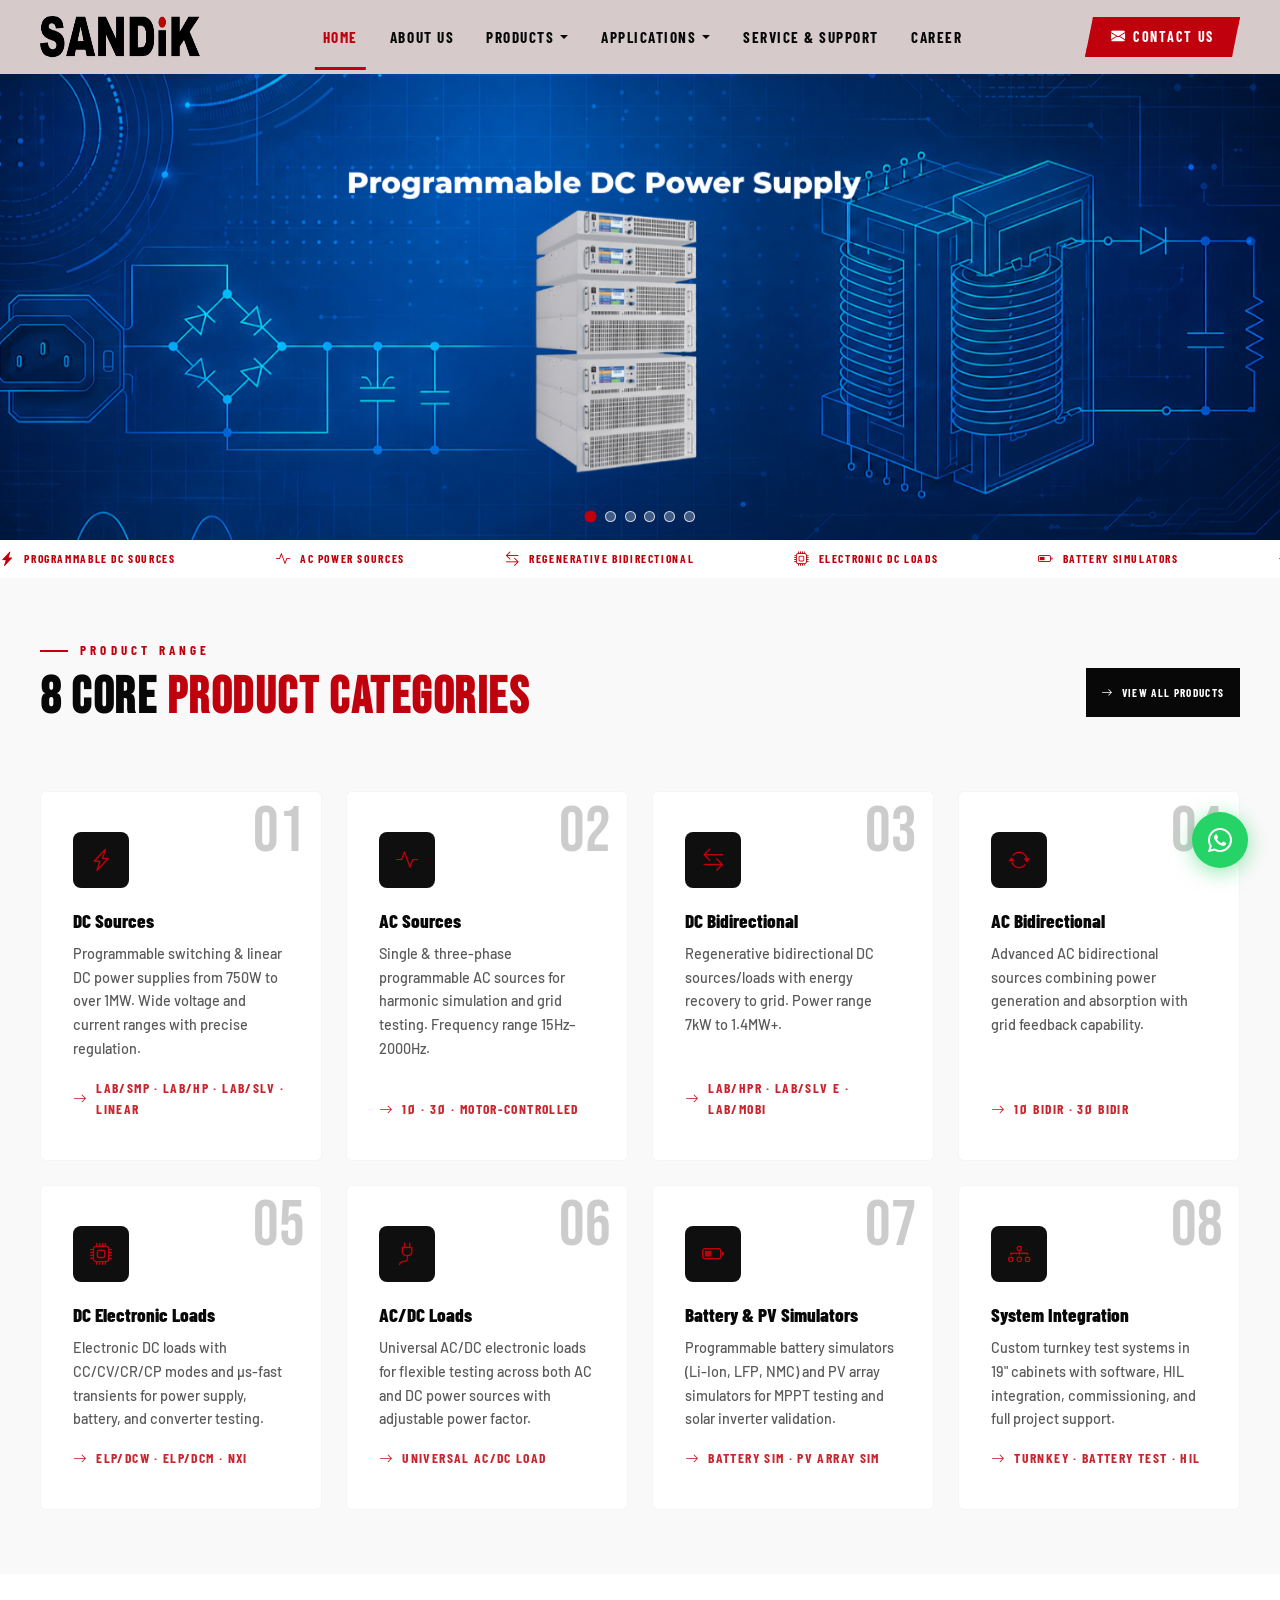
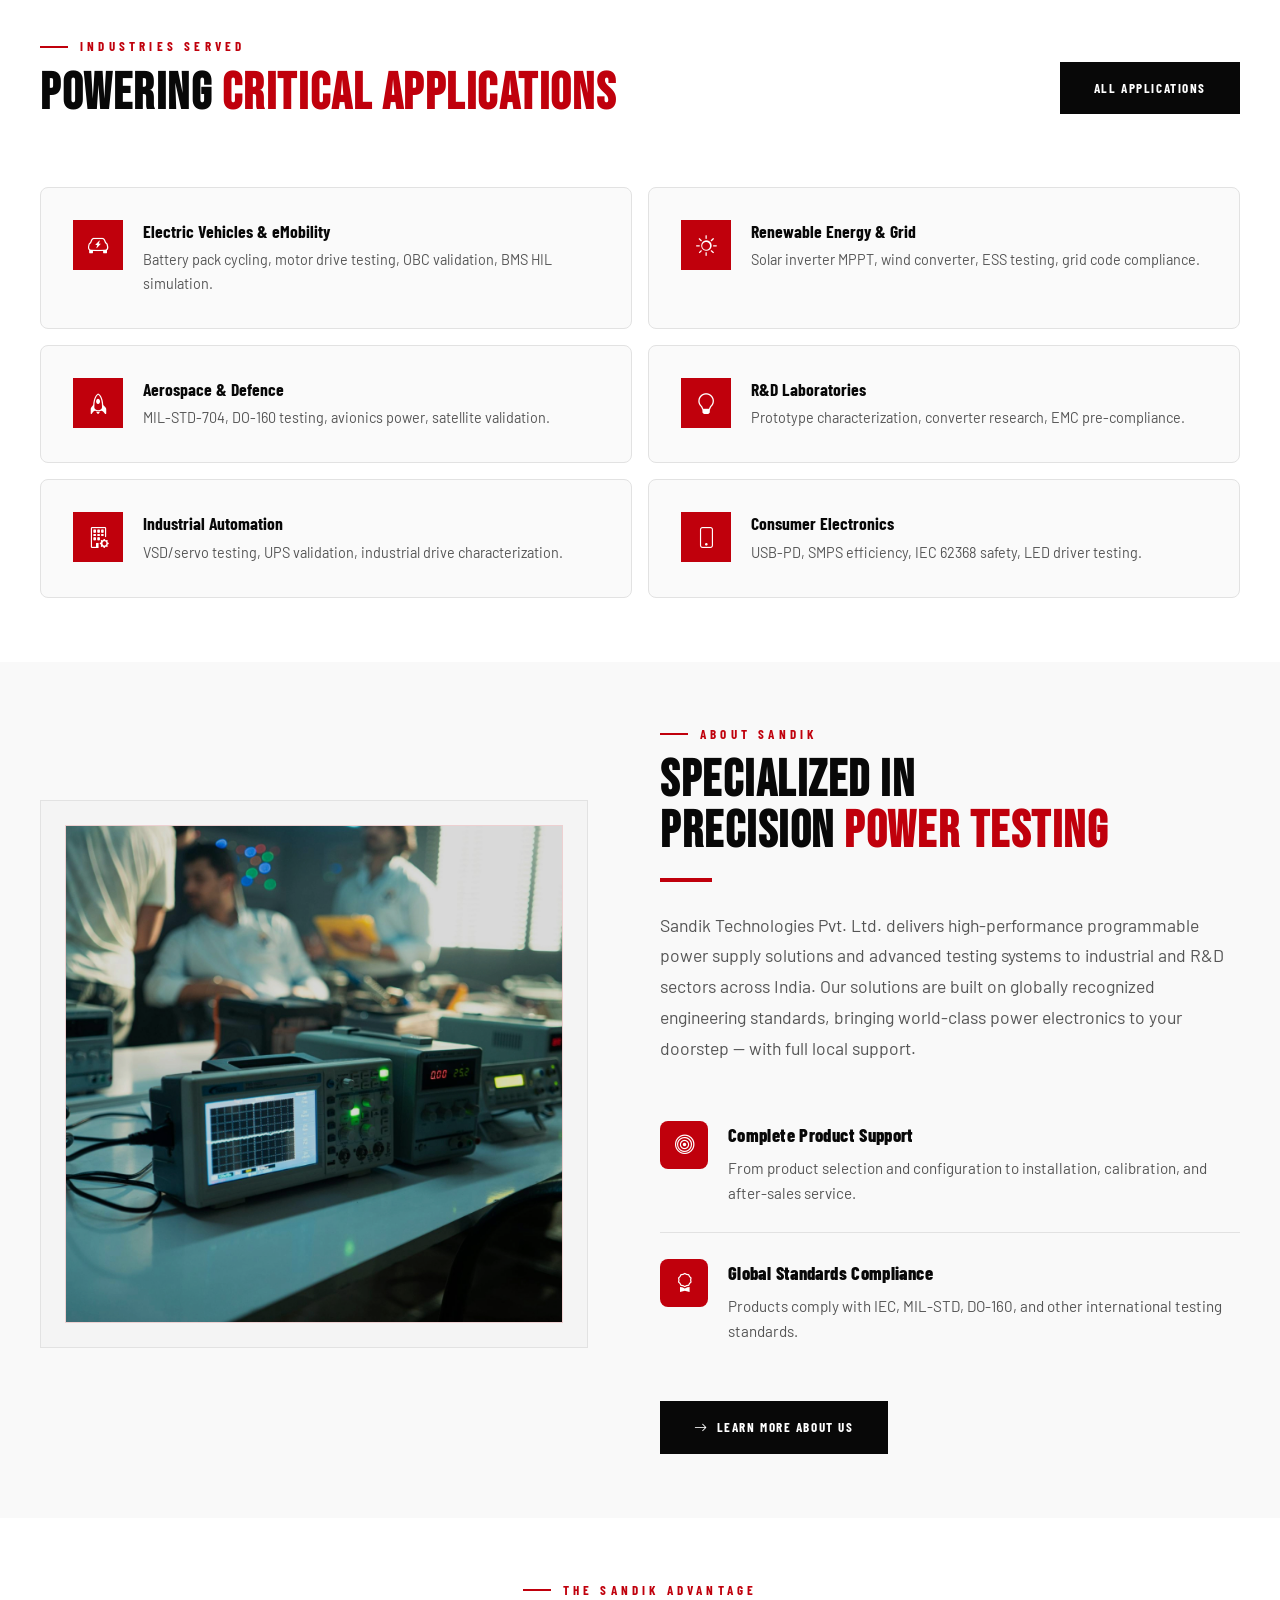
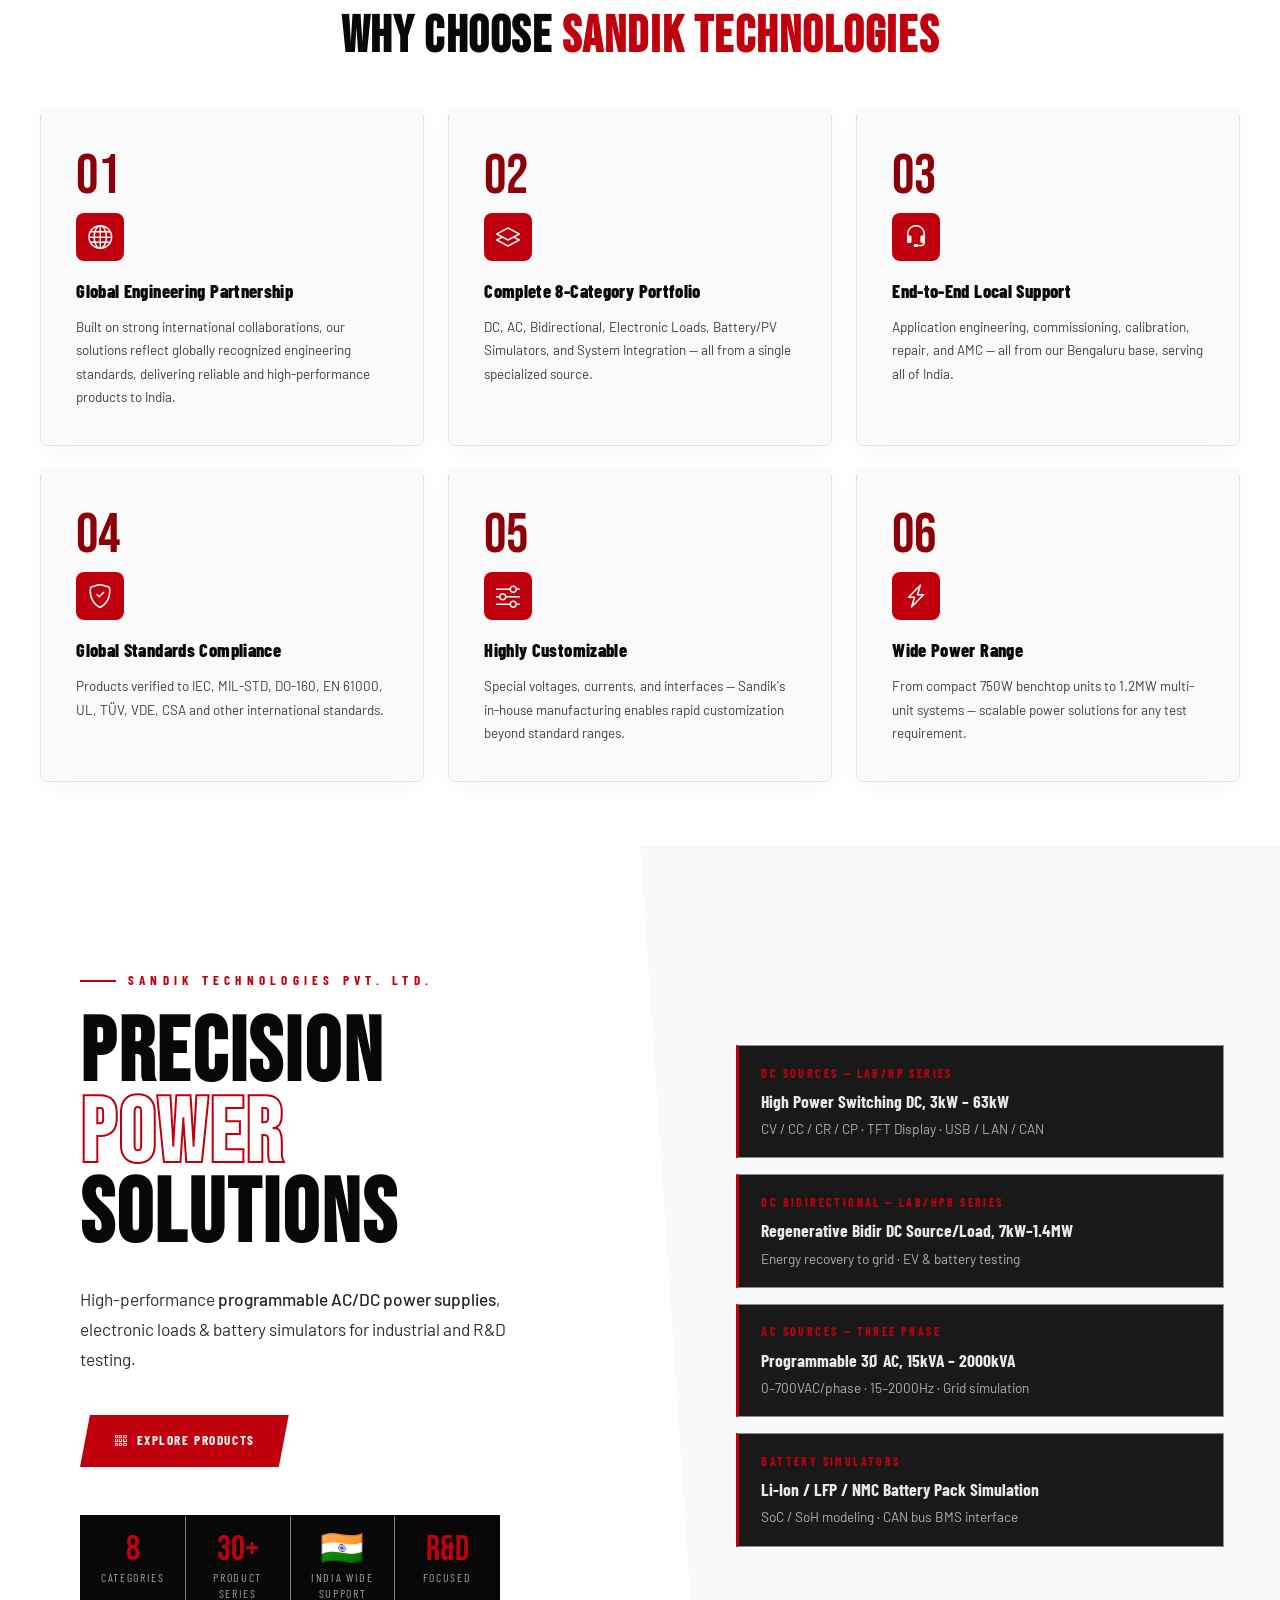
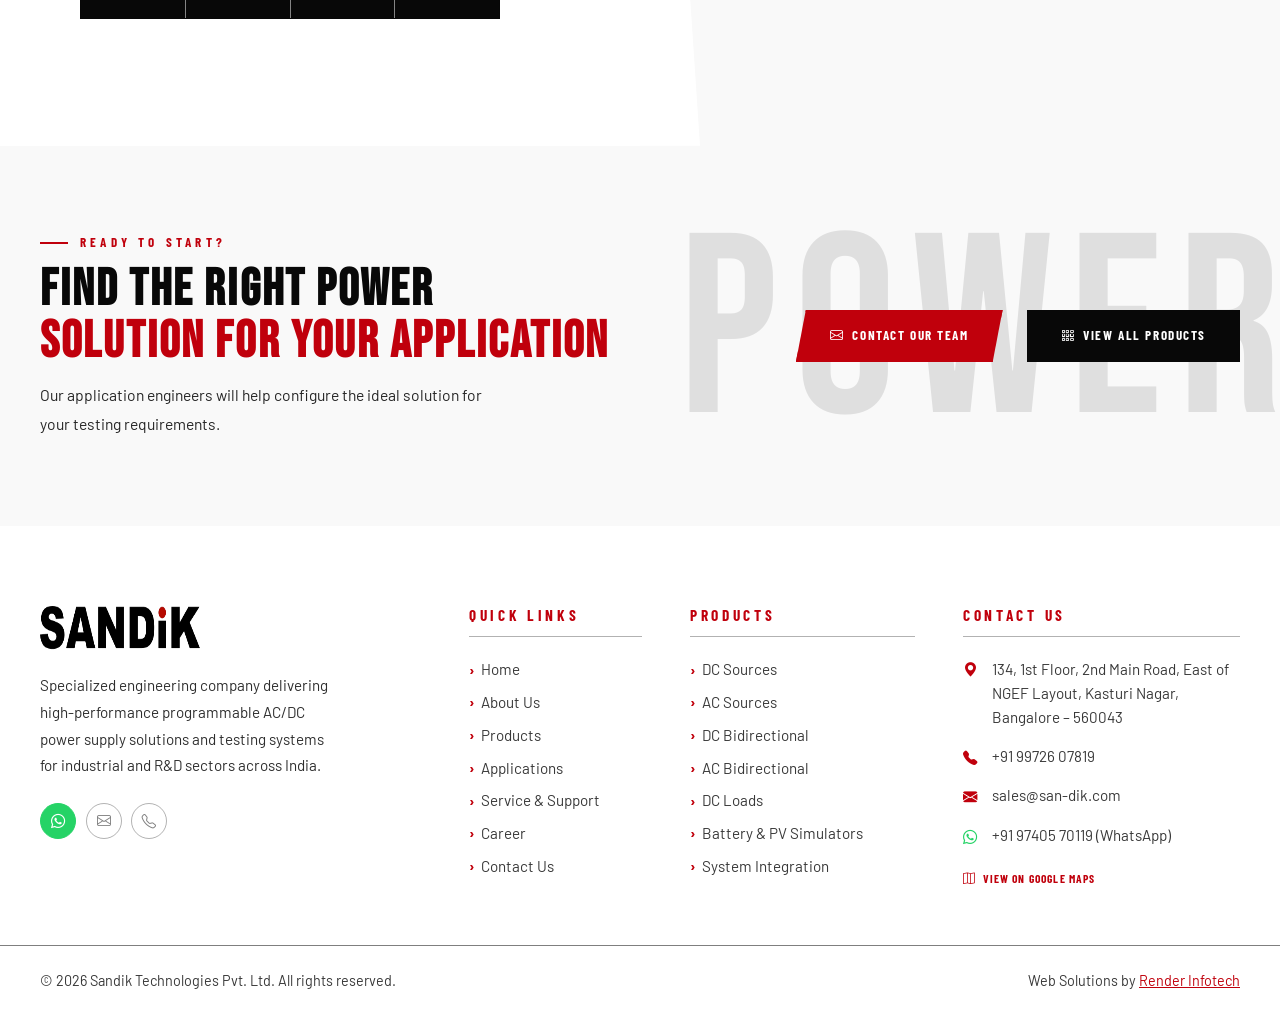
==== commit 2cc6ab8e: "Navbar background, logo change when scrolled" ====
--- a/index.html
+++ b/index.html
@@ -44,7 +44,7 @@
      HEADER
 ════════════════════════════════════════════ -->
     <header id="site-header">
-      <div class="header-inner" style="background: var(--lighter)">
+      <div class="header-inner" style="background: var(--nav-bar)">
         <!-- Logo -->
         <a href="index.html" class="logo">
           <img
@@ -62,7 +62,7 @@
             <a
               href="index.html"
               class="nav-link active"
-              style="color: var(--black)"
+              style="color: var(--red)"
               >Home</a
             >
           </div>
--- a/css/main.css
+++ b/css/main.css
@@ -22,6 +22,7 @@
   --dark-4: #2a2a2a;
   --mid: #555555;
   --light: #f4f4f4;
+  --nav-bar: #d6caca;
   --lighter: #f9f9f9;
   --border: #e2e2e2;
   --border-dk: rgba(255, 255, 255, 0.07);
@@ -263,11 +264,20 @@
 }
 
 #site-header.scrolled {
-  background: rgba(8, 8, 8, 0.97);
+  background: var(--nav-bar);
   backdrop-filter: blur(16px);
-  box-shadow:
+  /* box-shadow:
     0 1px 0 rgba(192, 0, 12, 0.6),
-    0 4px 32px rgba(0, 0, 0, 0.5);
+    0 4px 32px rgba(0, 0, 0, 0.5); */
+  box-shadow: 0 2px 12px rgba(0, 0, 0, 0.08);
+}
+
+#site-header.scrolled .nav-link {
+  color: var(--black);
+}
+
+#site-header.scrolled .nav-link.active {
+  color: var(--red);
 }
 
 .header-inner {
@@ -336,7 +346,7 @@
 
 .nav-link:hover,
 .nav-link.active {
-  color: var(--white);
+  color: var(--red);
 }
 .nav-link:hover::after,
 .nav-link.active::after {
